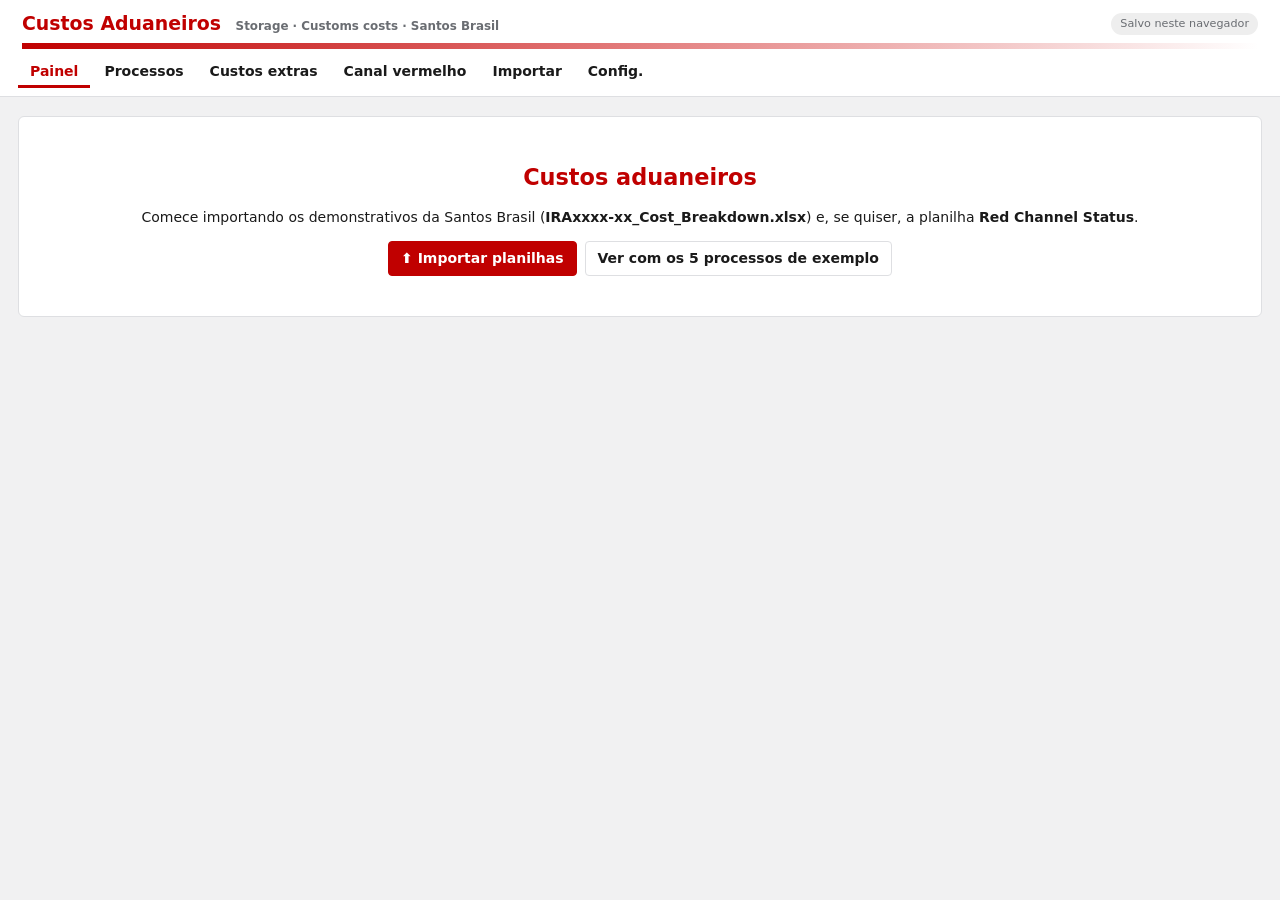
==== custos-aduaneiros/index.html @ 5f09e0d0 "Sistema de custos aduaneiros: importação dos demonstrativos Santos Brasil e da planilha Red Channel," ====
<!doctype html>
<!-- Arquivo gerado por tools/build-custos.mjs a partir de custos-aduaneiros/src/. Edite os arquivos em src/. -->
<html lang="pt-BR">
<head>
<meta charset="utf-8">
<meta name="viewport" content="width=device-width, initial-scale=1">
<title>Custos Aduaneiros</title>
<style>
/* Visual no padrão GWM (como a plataforma de governança): fundo claro, títulos vermelhos. */
:root {
  color-scheme: light;
  --brand: #C00000; --soft: #fbeeee;
  --bg: #f1f1f2; --panel: #ffffff; --ink: #1a1a1a; --ink-2: #52514e; --muted: #6a6d72; --line: #dedfe2; --grid: #ececee;
  /* séries (paleta categórica validada, 3 primeiros slots) */
  --s-regular: #2a78d6; --s-storage: #eb6834; --s-customs: #1baf7a;
  /* canais aduaneiros (sempre com o nome escrito ao lado) */
  --ch-verde: #1f6b34; --ch-verde-bg: #e3f3e6; --ch-amarelo: #7a5600; --ch-amarelo-bg: #fff1d6;
  --ch-vermelho: #b00000; --ch-vermelho-bg: #fde4e4; --ch-cinza: #4c4f55; --ch-cinza-bg: #e9eaec;
  --warn: #8a5a00; --warn-bg: #fff1d6; --ok: #1f6b34; --ok-bg: #e3f3e6;
}
* { box-sizing: border-box; }
html { font-size: 14px; }
body { margin: 0; font: 1rem/1.45 "Segoe UI", system-ui, -apple-system, "Microsoft YaHei", sans-serif; color: var(--ink); background: var(--bg); min-height: 100vh; }
a { color: var(--brand); }
button, input, select, textarea { font: inherit; }

.top { background: #fff; position: sticky; top: 0; z-index: 5; box-shadow: 0 1px 0 var(--line); }
.top-row { display: flex; align-items: center; gap: 16px; padding: 10px 22px 6px; }
.brand { font-weight: 800; font-size: 1.35rem; color: var(--brand); flex: 1; }
.brand small { color: var(--muted); font-weight: 600; font-size: .85rem; margin-left: 8px; }
.redbar { height: 6px; margin: 0 22px; background: linear-gradient(90deg, var(--brand) 0%, #e07070 45%, rgba(255,255,255,0) 100%); }
nav { display: flex; gap: 2px; flex-wrap: wrap; padding: 6px 18px 8px; }
nav a { color: var(--ink); text-decoration: none; padding: 6px 12px; font-weight: 600; border-radius: 4px; }
nav a:hover { color: var(--brand); background: var(--soft); }
nav a.active { color: var(--brand); box-shadow: inset 0 -3px 0 var(--brand); border-radius: 0; }
.store-badge { font-size: .8rem; padding: 3px 9px; border-radius: 999px; background: #eee; color: var(--muted); white-space: nowrap; }
.store-badge.on { background: var(--ok-bg); color: var(--ok); }

main { max-width: 1360px; margin: 0 auto; padding: 20px 18px 60px; }
h1 { font-size: 1.6rem; margin: 4px 0 12px; color: var(--brand); font-weight: 800; }
h2 { font-size: 1.08rem; margin: 0 0 10px; font-weight: 700; padding-left: 9px; border-left: 4px solid var(--brand); }
h3 { font-size: .95rem; margin: 14px 0 6px; }
.title-row { display: flex; align-items: center; justify-content: space-between; gap: 12px; flex-wrap: wrap; }
.muted { color: var(--muted); }
.small { font-size: .86rem; }
.lead { font-size: 1.05rem; background: #fff; border-left: 4px solid var(--brand); padding: 12px 16px; margin: 0 0 16px; border-radius: 4px; }
.lead b { color: var(--brand); }

.panel { background: var(--panel); border: 1px solid var(--line); border-radius: 6px; padding: 16px; margin-bottom: 16px; min-width: 0; }
.grid2 { display: grid; grid-template-columns: 1fr 1fr; gap: 16px; }
.grid3 { display: grid; grid-template-columns: 2fr 1fr; gap: 16px; }
@media (max-width: 900px) { .grid2, .grid3 { grid-template-columns: 1fr; } }

/* stat tiles */
.tiles { display: grid; grid-template-columns: repeat(auto-fill, minmax(170px, 1fr)); gap: 12px; margin-bottom: 16px; }
.tile { background: #fff; border: 1px solid var(--line); border-radius: 6px; padding: 12px 14px; text-decoration: none; color: inherit; display: block; position: relative; }
a.tile:hover { border-color: var(--brand); }
.tile .k { font-size: .8rem; color: var(--muted); font-weight: 600; display: flex; align-items: center; gap: 6px; }
.tile .v { font-size: 1.45rem; font-weight: 800; margin-top: 2px; font-variant-numeric: tabular-nums; }
.tile .s { font-size: .8rem; color: var(--ink-2); margin-top: 2px; }
.key { width: 10px; height: 10px; border-radius: 2px; display: inline-block; flex: none; }
.tile.hero { border-left: 4px solid var(--brand); }

/* tables */
.tbl-wrap { overflow-x: auto; }
table { border-collapse: collapse; width: 100%; font-variant-numeric: tabular-nums; }
th, td { text-align: left; padding: 7px 9px; border-bottom: 1px solid var(--grid); vertical-align: top; }
th { font-size: .78rem; color: var(--muted); font-weight: 700; text-transform: uppercase; letter-spacing: .02em; background: #fafafa; position: sticky; top: 0; }
td.n, th.n { text-align: right; white-space: nowrap; }
tr.click { cursor: pointer; }
tr.click:hover td { background: var(--soft); }
tr.sub td { background: #fafafa; font-size: .88rem; }
tfoot td { font-weight: 700; border-top: 2px solid var(--line); }

/* badges */
.badge { display: inline-block; padding: 1px 8px; border-radius: 999px; font-size: .78rem; font-weight: 700; white-space: nowrap; }
.ch-Verde { color: var(--ch-verde); background: var(--ch-verde-bg); }
.ch-Amarelo { color: var(--ch-amarelo); background: var(--ch-amarelo-bg); }
.ch-Vermelho { color: var(--ch-vermelho); background: var(--ch-vermelho-bg); }
.ch-Cinza { color: var(--ch-cinza); background: var(--ch-cinza-bg); }
.b-ok { color: var(--ok); background: var(--ok-bg); }
.b-warn { color: var(--warn); background: var(--warn-bg); }
.b-none { color: var(--muted); background: #eee; }
.kpi-tag { font-size: .72rem; color: var(--ink-2); border: 1px solid var(--line); border-radius: 3px; padding: 0 5px; white-space: nowrap; }

/* buttons & forms */
.btn { background: #fff; border: 1px solid var(--line); border-radius: 4px; padding: 6px 12px; cursor: pointer; font-weight: 600; color: var(--ink); text-decoration: none; display: inline-block; }
.btn:hover { border-color: var(--brand); color: var(--brand); }
.btn.primary { background: var(--brand); color: #fff; border-color: var(--brand); }
.btn.primary:hover { filter: brightness(1.1); color: #fff; }
.btn.danger { color: var(--brand); }
.btn.sm { padding: 3px 8px; font-size: .85rem; }
.row { display: flex; gap: 8px; align-items: center; flex-wrap: wrap; }
.filters { display: flex; gap: 8px; flex-wrap: wrap; align-items: center; margin-bottom: 14px; }
input, select, textarea { border: 1px solid var(--line); border-radius: 4px; padding: 6px 8px; background: #fff; color: var(--ink); max-width: 100%; }
textarea { width: 100%; min-height: 64px; }
label.f { display: flex; flex-direction: column; gap: 3px; font-size: .82rem; color: var(--muted); font-weight: 600; }
label.f input, label.f select, label.f textarea { color: var(--ink); font-weight: 400; }
.form { display: grid; grid-template-columns: repeat(auto-fill, minmax(190px, 1fr)); gap: 10px 12px; }
.form .wide { grid-column: 1 / -1; }

/* charts */
.legend { display: flex; gap: 14px; flex-wrap: wrap; font-size: .85rem; color: var(--ink-2); margin-bottom: 10px; }
.legend span { display: inline-flex; align-items: center; gap: 6px; }
.hbar { display: grid; grid-template-columns: minmax(90px, 150px) 1fr minmax(90px, auto); gap: 4px 10px; align-items: center; }
.hbar .lab { font-size: .86rem; white-space: nowrap; overflow: hidden; text-overflow: ellipsis; }
.hbar .lab a { text-decoration: none; font-weight: 600; }
.hbar .val { font-size: .85rem; text-align: right; color: var(--ink-2); font-variant-numeric: tabular-nums; white-space: nowrap; }
.track { display: flex; gap: 2px; height: 18px; position: relative; }
.track .seg { height: 100%; min-width: 2px; cursor: pointer; }
.track .seg:last-child { border-radius: 0 4px 4px 0; }
.track .seg:hover { filter: brightness(1.12); }
.track.ref::after { content: ""; position: absolute; top: -3px; bottom: -3px; left: var(--ref); border-left: 2px dashed var(--ink-2); }
.axis-note { font-size: .78rem; color: var(--muted); margin-top: 6px; }
.compbar { display: flex; gap: 2px; height: 26px; margin: 8px 0 4px; }
.compbar .seg:first-child { border-radius: 4px 0 0 4px; }
.compbar .seg:last-child { border-radius: 0 4px 4px 0; }
#tip { position: fixed; z-index: 50; pointer-events: none; background: #1a1a1a; color: #fff; padding: 6px 9px; border-radius: 4px; font-size: .82rem; line-height: 1.35; max-width: 280px; box-shadow: 0 2px 8px rgba(0,0,0,.2); }
#tip.hidden { display: none; }

/* timeline */
.timeline { display: flex; flex-wrap: wrap; gap: 0; margin: 6px 0; }
.tl { position: relative; padding: 0 14px 0 0; min-width: 120px; }
.tl .dot { width: 12px; height: 12px; border-radius: 50%; background: var(--brand); border: 2px solid #fff; box-shadow: 0 0 0 1px var(--brand); }
.tl .dot.off { background: #fff; }
.tl .line { position: absolute; top: 5px; left: 14px; right: 0; height: 2px; background: var(--line); }
.tl .d { font-weight: 700; font-size: .88rem; margin-top: 4px; }
.tl .t { font-size: .8rem; color: var(--muted); }

.drop { border: 2px dashed var(--line); border-radius: 8px; padding: 30px; text-align: center; background: #fff; cursor: pointer; }
.drop.over { border-color: var(--brand); background: var(--soft); }
.warnbox { background: var(--warn-bg); color: var(--warn); border-radius: 4px; padding: 8px 12px; margin: 6px 0; font-size: .9rem; }
.okbox { background: var(--ok-bg); color: var(--ok); border-radius: 4px; padding: 8px 12px; margin: 6px 0; font-size: .9rem; }
.empty { text-align: center; padding: 40px 20px; }
.obs { white-space: pre-wrap; font-size: .8rem; color: var(--ink-2); max-height: 160px; overflow: auto; }

.modal { position: fixed; inset: 0; background: rgba(0,0,0,.35); display: flex; align-items: flex-start; justify-content: center; z-index: 30; padding: 40px 12px; overflow: auto; }
.modal.hidden { display: none; }
.modal-box { background: #fff; border-radius: 8px; padding: 20px; width: min(860px, 100%); position: relative; }
.modal .close { position: absolute; right: 10px; top: 6px; border: 0; background: none; font-size: 1.6rem; cursor: pointer; color: var(--muted); }
.toast { position: fixed; bottom: 20px; left: 50%; transform: translateX(-50%); background: #1a1a1a; color: #fff; padding: 9px 16px; border-radius: 6px; z-index: 60; }
.toast.hidden { display: none; }
@media (max-width: 640px) { .top-row, nav { padding-left: 12px; padding-right: 12px; } main { padding: 14px 12px 40px; } .hbar { grid-template-columns: 80px 1fr; } .hbar .val { grid-column: 2; text-align: left; } }
</style>
</head>
<body>
<header class="top">
  <div class="top-row">
    <div class="brand">Custos Aduaneiros <small>Storage · Customs costs · Santos Brasil</small></div>
    <span id="store" class="store-badge"></span>
  </div>
  <div class="redbar"></div>
  <nav>
    <a href="#painel">Painel</a>
    <a href="#processos">Processos</a>
    <a href="#extras">Custos extras</a>
    <a href="#canal">Canal vermelho</a>
    <a href="#importar">Importar</a>
    <a href="#config">Config.</a>
  </nav>
</header>
<main id="view"><p class="muted">Carregando…</p></main>
<div id="modal" class="modal hidden"><div class="modal-box"><button class="close" onclick="closeModal()">×</button><div id="modal-body"></div></div></div>
<div id="toast" class="toast hidden"></div>
<div id="tip" class="hidden"></div>
<script>
/* Leitor de .xlsx com TODAS as abas (sem bibliotecas externas).
 * Retorna { sheets: [{ name, grid, merges }] } onde grid[linha][coluna] = valor (string | number).
 * Datas do Excel viram "AAAA-MM-DD". Baseado em src/xlsx.js da plataforma de governança. */
const Book = {
  async unzip(buf) {
    const dv = new DataView(buf), dec = new TextDecoder();
    let e = buf.byteLength - 22;
    while (e >= 0 && dv.getUint32(e, true) !== 0x06054b50) e--;
    if (e < 0) throw new Error("Arquivo .xlsx inválido");
    const count = dv.getUint16(e + 10, true);
    let off = dv.getUint32(e + 16, true);
    const files = {};
    for (let i = 0; i < count; i++) {
      const method = dv.getUint16(off + 10, true), csize = dv.getUint32(off + 20, true);
      const nl = dv.getUint16(off + 28, true), xl = dv.getUint16(off + 30, true), cl = dv.getUint16(off + 32, true);
      const local = dv.getUint32(off + 42, true);
      files[dec.decode(new Uint8Array(buf, off + 46, nl))] = { method, csize, local };
      off += 46 + nl + xl + cl;
    }
    return async (name) => {
      const f = files[name];
      if (!f) return null;
      const start = f.local + 30 + dv.getUint16(f.local + 26, true) + dv.getUint16(f.local + 28, true);
      const data = new Uint8Array(buf, start, f.csize);
      if (f.method === 0) return dec.decode(data);
      return new Response(new Blob([data]).stream().pipeThrough(new DecompressionStream("deflate-raw"))).text();
    };
  },

  async read(file) {
    const ext = file.name.toLowerCase().split(".").pop();
    if (ext === "csv" || ext === "txt") return { sheets: [{ name: file.name, grid: this.parseCsv((await file.text()).replace(/^﻿/, "")), merges: [] }] };
    const get = await this.unzip(await file.arrayBuffer());
    const xml = (s) => (s ? new DOMParser().parseFromString(s, "application/xml") : null);
    const byTag = (doc, tag) => (doc ? [...doc.getElementsByTagNameNS("*", tag)] : []);
    const wb = xml(await get("xl/workbook.xml")), rels = xml(await get("xl/_rels/workbook.xml.rels"));
    const shared = byTag(xml(await get("xl/sharedStrings.xml")), "si").map((si) => byTag(si, "t").map((t) => t.textContent).join(""));
    const styles = xml(await get("xl/styles.xml"));
    const customDate = new Set(byTag(styles, "numFmt").filter((n) => /[dmy]/i.test((n.getAttribute("formatCode") || "").replace(/"[^"]*"|\[[^\]]*\]/g, ""))).map((n) => +n.getAttribute("numFmtId")));
    const xfs = (() => { const cx = byTag(styles, "cellXfs")[0]; return cx ? byTag(cx, "xf").map((x) => +x.getAttribute("numFmtId")) : []; })();
    const isDateFmt = (id) => (id >= 14 && id <= 22) || (id >= 45 && id <= 47) || customDate.has(id);
    const serialToDate = (n) => new Date(Date.UTC(1899, 11, 30) + Math.round(n * 864e5)).toISOString().slice(0, 10);
    const colIdx = (ref) => { let n = 0; for (const ch of ref.replace(/\d+/g, "")) n = n * 26 + ch.charCodeAt(0) - 64; return n - 1; };
    const rowIdx = (ref) => +ref.replace(/[A-Z]+/g, "") - 1;

    const out = [];
    for (const s of byTag(wb, "sheet")) {
      const rid = s.getAttribute("r:id") || s.getAttributeNS("http://schemas.openxmlformats.org/officeDocument/2006/relationships", "id");
      const rel = byTag(rels, "Relationship").find((r) => r.getAttribute("Id") === rid);
      if (!rel) continue;
      const t = rel.getAttribute("Target");
      const path = t.startsWith("/") ? t.slice(1) : "xl/" + t.replace(/^\.\//, "");
      const sheet = xml(await get(path));
      if (!sheet) continue;
      const grid = [];
      for (const row of byTag(sheet, "row")) {
        for (const c of byTag(row, "c")) {
          const ref = c.getAttribute("r") || "A1";
          const ty = c.getAttribute("t"), v = byTag(c, "v")[0]?.textContent ?? "";
          let val = v;
          if (ty === "s") val = shared[+v] ?? "";
          else if (ty === "inlineStr") val = byTag(c, "t").map((x) => x.textContent).join("");
          else if (ty === "str" || ty === "e") val = v;
          else if (ty === "b") val = v === "1" ? "TRUE" : "FALSE";
          else if (v !== "" && isDateFmt(xfs[+(c.getAttribute("s") || 0)] ?? 0)) val = serialToDate(+v);
          else if (v !== "" && !isNaN(+v)) val = +v;
          if (val !== "") (grid[rowIdx(ref)] ??= [])[colIdx(ref)] = val;
        }
      }
      const merges = byTag(sheet, "mergeCell").map((m) => {
        const [a, b] = (m.getAttribute("ref") || "").split(":");
        return b ? { r0: rowIdx(a), c0: colIdx(a), r1: rowIdx(b), c1: colIdx(b) } : null;
      }).filter(Boolean);
      out.push({ name: s.getAttribute("name") || path, grid, merges });
    }
    return { sheets: out };
  },

  /** Cópia da grade com o valor de cada célula mesclada repetido no intervalo todo. */
  filled(sheet) {
    const g = sheet.grid.map((r) => (r ? [...r] : []));
    for (const m of sheet.merges) {
      const val = g[m.r0]?.[m.c0];
      if (val === undefined) continue;
      for (let r = m.r0; r <= m.r1; r++) for (let c = m.c0; c <= m.c1; c++) if (r !== m.r0 || c !== m.c0) (g[r] ??= [])[c] = val;
    }
    return g;
  },

  parseCsv(text) {
    const first = text.split(/\r?\n/, 1)[0];
    const delim = [";", "\t", ","].sort((a, b) => first.split(b).length - first.split(a).length)[0];
    const rows = [];
    let row = [], cell = "", q = false;
    for (let i = 0; i < text.length; i++) {
      const ch = text[i];
      if (q) {
        if (ch === '"' && text[i + 1] === '"') { cell += '"'; i++; } else if (ch === '"') q = false; else cell += ch;
      } else if (ch === '"') q = true;
      else if (ch === delim) { row.push(cell); cell = ""; }
      else if (ch === "\n" || ch === "\r") {
        if (ch === "\r" && text[i + 1] === "\n") i++;
        row.push(cell); cell = ""; rows.push(row); row = [];
      } else cell += ch;
    }
    row.push(cell); rows.push(row);
    return rows;
  },
};
</script>
<script>
/* Leitura das planilhas de origem:
 *  1) Demonstrativo de cálculo da Santos Brasil (por processo IRAxxxx-xx): contêineres, serviços, valores, períodos.
 *  2) Planilha "Red Channel Status" (controle manual do desembaraço): canal, exigências, status e próximos passos.
 * As funções trabalham com grades (arrays de linhas), produzidas por Book.read(). */

const norm = (s) => String(s ?? "").normalize("NFD").replace(/[\u0300-\u036f]/g, "").replace(/\u00a0/g, " ").toUpperCase().replace(/\s+/g, " ").trim();

/** "1.770,00" / "2064,14" / 2064.14 -> número */
function num(v) {
  if (typeof v === "number") return v;
  const s = String(v ?? "").replace(/[R$\s\u00a0]/g, "");
  if (!s) return NaN;
  if (/,\d{1,2}$/.test(s)) return +s.replace(/\./g, "").replace(",", ".");
  return +s.replace(/,/g, "");
}

/** "12/11/2026", "2026-11-12", "12/11" (+ano de referência) -> "2026-11-12" */
function toISO(v, refYear) {
  if (v === undefined || v === null || v === "") return "";
  if (typeof v === "number") return v > 20000 && v < 80000 ? new Date(Date.UTC(1899, 11, 30) + v * 864e5).toISOString().slice(0, 10) : "";
  const s = String(v).replace(/\u00a0/g, " ").trim();
  let m = s.match(/(\d{4})-(\d{2})-(\d{2})/);
  if (m) return `${m[1]}-${m[2]}-${m[3]}`;
  m = s.match(/(\d{1,2})[\/.\-](\d{1,2})[\/.\-](\d{2,4})/);
  if (m) { const y = m[3].length === 2 ? "20" + m[3] : m[3]; return `${y}-${m[2].padStart(2, "0")}-${m[1].padStart(2, "0")}`; }
  m = s.match(/(\d{1,2})\/(\d{1,2})(?!\d)/);
  if (m && refYear) return `${refYear}-${m[2].padStart(2, "0")}-${m[1].padStart(2, "0")}`;
  return "";
}

/** Número do processo aduaneiro: "IRA2419-26", "IRA 1818/26", "ira2419_26" -> "IRA2419/26" */
function procId(s) {
  const m = String(s ?? "").toUpperCase().match(/IRA\s*[-_]?\s*(\d{3,5})\s*[-\/_ ]\s*(\d{2})(?!\d)/);
  return m ? `IRA${m[1]}/${m[2]}` : "";
}
const procKey = (id) => String(id).replace(/\//g, "-");

/* ------------------------------------------------------------------ classificação dos serviços */

/** Grupos de custo. Regular = custo esperado de todo processo; extras = o que deve ser explicado. */
const GROUPS = {
  regular: { label: "Regular", kpi: "", color: "var(--s-regular)" },
  extra_storage: { label: "Extra · armazenagem além do período livre", short: "Extra armazenagem", kpi: "KPI 1 · Storage", color: "var(--s-storage)" },
  extra_customs: { label: "Extra · inspeção e desembaraço", short: "Extra desembaraço", kpi: "KPI 3 · Customs costs", color: "var(--s-customs)" },
};

/** Regras padrão (a primeira que casar vale). Editáveis em Configurações.
 *  Seguem a planilha de breakdown manual: regular = armazenagem 1º período + escaneamento + carregamento + processamento. */
const DEFAULT_RULES = [
  { match: "ARMAZENAGEM", label: "Armazenagem", group: "storage" },
  { match: "INSPECAO NAO INVASIVA", label: "Escaneamento (inspeção não invasiva)", group: "regular" },
  { match: "CARREGAMENTO", label: "Carregamento (retirada)", group: "regular" },
  { match: "PROCESSAMENTO ELETRONICO", label: "Processamento eletrônico", group: "regular" },
  { match: "POSICIONAMENTO", label: "Posicionamento de contêiner", group: "extra_customs" },
  { match: "COLOCACAO DE LACRE", label: "Colocação de lacre", group: "extra_customs" },
  { match: "RETIRADA DE LACRE", label: "Retirada de lacre", group: "extra_customs" },
  { match: "DESCONSOLIDACAO|DESUNITIZACAO|DESOVA", label: "Desova (desconsolidação)", group: "extra_customs" },
  { match: "CONSOLIDACAO|UNITIZACAO|OVA ", label: "Ova (consolidação)", group: "extra_customs" },
  { match: "EXAME|LAUDO|AMOSTRA", label: "Exames e laudos", group: "extra_customs" },
  { match: "MOVIMENTACAO", label: "Movimentações adicionais", group: "extra_customs" },
];

function classify(name, rules) {
  const n = norm(name);
  for (const r of rules) {
    let re;
    try { re = new RegExp(norm(r.match).split("|").map((x) => x.replace(/[.*+?^${}()[\]\\]/g, "\\$&")).join("|")); } catch { continue; }
    if (re.test(n)) return r;
  }
  return { match: "", label: String(name).replace(/\s*-\s*IMPORTA[CÇ][AÃ]O\s*$/i, "").trim() || "Outro serviço", group: "extra_customs", unknown: true };
}

/** Divide a armazenagem pelos períodos descritos na OBS ("HOUSE 1º Período (15 dias) ... R$=2064,14 de :08/08/2026 a 22/08/2026"). */
function storagePeriods(obs) {
  const out = [];
  const re = /(\d+)\s*[º°o]?\s*Per[ií]odo\s*\((\d+)\s*dias?\)[^\n]*?R\$\s*=\s*([\d.,]+)(?:[^\n]*?de\s*:?\s*(\d{2}\/\d{2}\/\d{4})\s*a\s*(\d{2}\/\d{2}\/\d{4}))?/gi;
  let m;
  while ((m = re.exec(obs))) out.push({ n: +m[1], days: +m[2], value: num(m[3]), from: toISO(m[4]), to: toISO(m[5]) });
  return out;
}

/* ------------------------------------------------------------------ Santos Brasil */

const SB = {
  /** Aba com o demonstrativo: a que tiver mais rótulos "Contêiner:" + "Serviço:"; prefere "Santos Brasil Details". */
  pickSheet(book) {
    const score = (sh) => {
      let s = 0;
      for (const r of sh.grid) for (const c of r || []) { const n = norm(c); if (n === "CONTEINER:" || n === "SERVICO:") s++; }
      return s + (/santos/i.test(sh.name) ? 1000 : 0) * (s > 0 ? 1 : 0);
    };
    return [...book.sheets].map((sh) => ({ sh, s: score(sh) })).filter((x) => x.s > 0).sort((a, b) => b.s - a.s)[0]?.sh || null;
  },

  parse(book, fileName) {
    const sheet = this.pickSheet(book);
    if (!sheet) throw new Error("Não encontrei o demonstrativo da Santos Brasil (rótulos \"Contêiner:\" e \"Serviço:\") em nenhuma aba.");
    const P = {
      id: procId(fileName), file: fileName, sheet: sheet.name, importedAt: new Date().toISOString(),
      bl: "", duimp: "", vessel: "", voyage: "", rps: "", nfe: "", client: "", broker: "", table: "", origin: "",
      cifUsd: null, cifBrl: null, periodFrom: "", periodTo: "", calcDate: "", issuedAt: "",
      containers: [], blTotal: null, grandTotal: null, warnings: [],
    };
    let C = null, S = null;
    const rows = sheet.grid;

    for (let ri = 0; ri < rows.length; ri++) {
      const row = rows[ri] || [];
      const cells = [];
      row.forEach((v, ci) => { if (v !== undefined && v !== "") cells.push({ ci, v }); });
      if (!cells.length) continue;
      const after = (k) => { for (let j = k + 1; j < cells.length; j++) if (!/:\s*_*$/.test(String(cells[j].v)) || typeof cells[j].v === "number") return cells[j].v; return ""; };
      let labelled = false;

      for (let k = 0; k < cells.length; k++) {
        const raw = String(cells[k].v), n = norm(raw);
        if (typeof cells[k].v === "number") continue;
        const lab = (re) => re.test(n);
        if (lab(/^EMISSAO:/)) { P.issuedAt = raw.replace(/^.*?:\s*/, "").trim(); labelled = true; }
        else if (lab(/^NAVIO:$/)) { P.vessel = String(after(k)); labelled = true; }
        else if (lab(/^VIAGEM:$/)) { P.voyage = String(after(k)); labelled = true; }
        else if (lab(/^RPS:$/)) { P.rps = String(after(k)); labelled = true; }
        else if (lab(/^NFE:$/)) { P.nfe = String(after(k)); labelled = true; }
        else if (lab(/^CLIENTE:$/)) { P.client = String(after(k)); labelled = true; }
        else if (lab(/^DESPACHANTE:$/)) { P.broker = String(after(k)); labelled = true; }
        else if (lab(/^TABELA:$/)) { P.table = String(after(k)); labelled = true; }
        else if (lab(/^BL:$/)) { P.bl = String(after(k)).trim(); labelled = true; }
        else if (lab(/^VALOR CIF \(US\$\):$/)) { P.cifUsd = num(after(k)); labelled = true; }
        else if (lab(/^VALOR CIF \(R\$\):$/)) { P.cifBrl = num(after(k)); labelled = true; }
        else if (lab(/^PORTO:$/)) { P.origin = String(after(k)); labelled = true; }
        else if (lab(/^DOC\. SAIDA:$/)) { P.duimp = String(after(k)).trim(); labelled = true; }
        else if (lab(/^PERIODO:$/)) { P.periodFrom = toISO(after(k)); labelled = true; }
        else if (lab(/^A:$/) && P.periodFrom && !P.periodTo) { P.periodTo = toISO(after(k)); labelled = true; }
        else if (lab(/^CALCULO PREV\.:$/)) { P.calcDate = toISO(after(k)); labelled = true; }
        else if (lab(/^CONTEINER:$/)) {
          C = { id: String(after(k)).trim(), entry: "", exit: "", limit: "", periods: null, stay: null, regimeChange: "", services: [], reported: null };
          P.containers.push(C); S = null; labelled = true;
        }
        else if (lab(/^DATA ENTRADA:$/) && C) { C.entry = toISO(after(k)); labelled = true; }
        else if (lab(/^DATA SAIDA:$/) && C) { C.exit = toISO(after(k)); labelled = true; }
        else if (lab(/^LIMITE SAIDA:$/) && C) { C.limit = toISO(after(k)); labelled = true; }
        else if (lab(/^PERIODOS:/) && C) { C.periods = num(after(k)); labelled = true; }
        else if (lab(/^ESTADIA:$/) && C) { C.stay = parseInt(String(after(k)), 10) || null; labelled = true; }
        else if (lab(/^MUDANCA DE REGIME:$/) && C) { C.regimeChange = String(after(k)); labelled = true; }
        else if (lab(/^SERVICO:$/) && C) {
          S = { name: String(after(k)).trim(), code: "", value: 0, obs: "" };
          C.services.push(S); labelled = true;
        }
        else if (lab(/^CODIGO:$/) && S) { S.code = String(after(k)); labelled = true; }
        else if (lab(/^VALOR SERVICO:$/) && S) { S.value = num(after(k)) || 0; labelled = true; }
        else if (lab(/^OBS:$/) && S) { S.obs = String(after(k)); labelled = true; }
        else if (lab(/^VALOR TOTAL DO CONTEINER/)) {
          const id = (raw.match(/\(([^)]+)\)/) || [])[1]?.trim();
          const c = P.containers.find((x) => x.id === id) || C;
          if (c) c.reported = num(after(k));
          S = null; labelled = true;
        }
        else if (lab(/^VALOR TOTAL DO BL/)) { P.blTotal = num(after(k)); S = null; labelled = true; }
        else if (lab(/^TOTAL GERAL:$/)) { P.grandTotal = num(after(k)); S = null; labelled = true; }
      }
      // linhas de continuação da OBS (períodos de armazenagem, um por linha)
      if (!labelled && S && cells.length === 1 && typeof cells[0].v === "string") S.obs += "\n" + cells[0].v;
      if (P.grandTotal !== null && ri > 0 && !labelled && !S) { /* rodapé: instruções bancárias, ignorado */ }
    }

    if (!P.containers.length) throw new Error("Nenhum contêiner encontrado no demonstrativo.");
    if (!P.id) P.id = procId(P.bl) || "";
    for (const c of P.containers) {
      const sum = c.services.reduce((a, s) => a + s.value, 0);
      if (c.reported !== null && Math.abs(sum - c.reported) > 0.05) P.warnings.push(`Contêiner ${c.id}: soma dos serviços R$ ${sum.toFixed(2)} ≠ total informado R$ ${c.reported.toFixed(2)}`);
    }
    const total = P.containers.reduce((a, c) => a + c.services.reduce((b, s) => b + s.value, 0), 0);
    if (P.grandTotal !== null && Math.abs(total - P.grandTotal) > 0.05) P.warnings.push(`Soma dos contêineres R$ ${total.toFixed(2)} ≠ Total Geral R$ ${P.grandTotal.toFixed(2)}`);
    return P;
  },
};

/** Custos derivados de um processo, segundo as regras atuais. */
function analyze(P, rules, freeDays = 15) {
  const out = { regular: 0, extra_storage: 0, extra_customs: 0, total: 0, lines: [], containers: [], unknown: 0 };
  for (const c of P.containers) {
    const cc = { id: c.id, regular: 0, extra_storage: 0, extra_customs: 0, total: 0, extraDays: 0, dayRate: 0, physical: false, lines: [] };
    for (const s of c.services) {
      const r = classify(s.name, rules);
      if (r.unknown) out.unknown++;
      if (r.group === "storage") {
        const per = storagePeriods(s.obs);
        if (per.length) {
          const first = per.filter((p) => p.n === 1).reduce((a, p) => a + p.value, 0);
          const rest = per.filter((p) => p.n > 1);
          const restVal = Math.max(0, s.value - first);
          cc.lines.push({ label: `${r.label} · 1º período (${per.find((p) => p.n === 1)?.days ?? freeDays} dias)`, key: r.label + " · período livre", group: "regular", value: Math.min(first, s.value), service: s });
          if (restVal > 0.004) {
            const days = rest.reduce((a, p) => a + p.days, 0);
            cc.extraDays += days; cc.dayRate = rest[0]?.value || 0;
            cc.lines.push({ label: `${r.label} · períodos adicionais (${days} dia${days === 1 ? "" : "s"})`, key: "Armazenagem adicional", group: "extra_storage", value: restVal, qty: days, unit: rest[0]?.value, service: s });
          }
        } else cc.lines.push({ label: r.label, key: r.label + " · período livre", group: "regular", value: s.value, service: s });
      } else {
        if (/POSICIONAMENTO/.test(norm(s.name))) cc.physical = true;
        cc.lines.push({ label: r.label, key: r.label, group: r.group, value: s.value, service: s, unknown: !!r.unknown });
      }
    }
    for (const l of cc.lines) { cc[l.group] += l.value; cc.total += l.value; }
    cc.stay = c.stay; cc.entry = c.entry; cc.exit = c.exit; cc.periods = c.periods; cc.reported = c.reported;
    cc.overFree = (c.stay || 0) > freeDays || cc.extraDays > 0;
    out.containers.push(cc);
    for (const l of cc.lines) out.lines.push({ ...l, container: c.id });
    out.regular += cc.regular; out.extra_storage += cc.extra_storage; out.extra_customs += cc.extra_customs; out.total += cc.total;
  }
  out.extra = out.extra_storage + out.extra_customs;
  out.storageFirst = out.lines.filter((l) => l.group === "regular" && /período livre$/.test(l.key)).reduce((a, l) => a + l.value, 0);
  out.n = P.containers.length;
  out.maxStay = Math.max(0, ...P.containers.map((c) => c.stay || 0));
  out.over = out.containers.filter((c) => c.overFree).length;
  out.physical = out.containers.filter((c) => c.physical).length;
  out.firstEntry = P.containers.map((c) => c.entry).filter(Boolean).sort()[0] || P.periodFrom || "";
  out.lastExit = P.containers.map((c) => c.exit).filter(Boolean).sort().pop() || "";
  return out;
}

/* ------------------------------------------------------------------ Red Channel Status */

/** Interpreta a planilha manual de canal vermelho. Cada processo pode ocupar várias linhas
 *  (rótulos + datas); um bloco começa na linha onde aparece um número IRA. */
const RC = {
  COLS: [
    { key: "qty", re: /CONTAINERS? QUANTITY|集装箱/ },
    { key: "batch", re: /BATCH|批次/ },
    { key: "daysHeld", re: /TOTAL DAYS|滞留/ },
    { key: "storageFirst", re: /PORT STORAGE|1ST PERIOD|堆存/ },
    { key: "storageAdd", re: /ADDITIONAL PERIOD/ },
    { key: "demurrage", re: /DEMURRAGE/ },
    { key: "exTariff", re: /EX-?TARIFF|EX TARIFF/ },
    { key: "infoRequested", re: /INFORMATION REQUESTED|资料/ },
    { key: "official", re: /^OFFICIAL/ },
    { key: "nextStepDate", re: /DATE OF NEXT STEP|完成时间/ },
    { key: "nextStep", re: /^NEXT STEP|下一步$/ },
  ],

  parse(book) {
    const results = [];
    for (const sh of book.sheets) {
      const g = sh.grid;
      // 1) cabeçalho: linha com mais títulos reconhecidos
      const colOf = {};
      let headerRow = -1, best = 0;
      for (let r = 0; r < Math.min(g.length, 40); r++) {
        let hits = 0; const map = {};
        (g[r] || []).forEach((v, c) => {
          const n = norm(v);
          if (!n) return;
          for (const col of this.COLS) if (!(col.key in map) && col.re.test(n)) { map[col.key] = c; hits++; break; }
        });
        if (hits > best) { best = hits; headerRow = r; Object.assign(colOf, map); }
      }
      // 2) blocos por processo
      const starts = [];
      for (let r = headerRow + 1; r < g.length; r++) {
        const id = (g[r] || []).map(procId).find(Boolean);
        if (id && !starts.some((s) => s.id === id)) starts.push({ r, id });
      }
      starts.forEach((s, i) => {
        const end = i + 1 < starts.length ? starts[i + 1].r : g.length;
        let top = s.r;
        // o bloco pode começar acima da linha do IRA (rótulos de datas na linha de cima)
        while (top > headerRow + 1 && top > (i ? starts[i - 1].r + 1 : 0) && !(g[top - 1] || []).some((v) => procId(v)) && (g[top - 1] || []).some((v) => /customs|officer|request|submitted/i.test(String(v)))) top--;
        results.push(this.block(g, top, end, s.id, colOf));
      });
    }
    return results;
  },

  block(g, r0, r1, id, colOf) {
    const rec = { id, channel: "Vermelho", rounds: [], source: "planilha Red Channel" };
    const year = (new Date()).getFullYear();
    const texts = (c) => { const out = []; for (let r = r0; r < r1; r++) { const v = g[r]?.[c]; if (v !== undefined && v !== "") out.push(v); } return out; };
    const firstText = (c) => (c === undefined ? "" : texts(c).map(String).find((x) => x.trim()) || "");
    const nums = (c) => (c === undefined ? [] : texts(c).map(num).filter((x) => !isNaN(x)));

    rec.batch = texts(colOf.batch ?? 2).map(String).join(" · ").replace(/\s+/g, " ").trim();
    rec.containers = nums(colOf.qty)[0] ?? null;
    rec.storageFirst = nums(colOf.storageFirst)[0] ?? null;
    rec.storageAdd = nums(colOf.storageAdd)[0] ?? null;
    rec.demurrage = nums(colOf.demurrage)[0] ?? null;
    rec.exTariff = firstText(colOf.exTariff);
    rec.infoRequested = firstText(colOf.infoRequested);
    rec.official = texts(colOf.official ?? -1).join(" · ");
    rec.nextStep = firstText(colOf.nextStep);
    rec.nextStepDate = toISO(firstText(colOf.nextStepDate), year);

    // datas: em cada coluna, o rótulo (texto) diz o que é a data abaixo dele
    const width = Math.max(...g.slice(r0, r1).map((r) => (r || []).length), 0);
    const dated = [];
    for (let c = 0; c < width; c++) {
      let label = "", date = "", extra = "";
      for (let r = r0; r < r1; r++) {
        const v = g[r]?.[c];
        if (v === undefined || v === "") continue;
        const iso = toISO(v, year);
        const looksDate = iso && (typeof v === "number" || /^\s*\d{1,4}[\/\-]\d{1,2}/.test(String(v)));
        if (looksDate) { if (!date) { date = iso; extra = String(v).replace(/^\s*[\d\/\-]+\s*/, "").trim(); } }
        else if (typeof v === "string") label += " " + v;
      }
      const L = norm(label);
      if (/CUSTOMS CLEARED|DESEMBARAC/.test(L)) { rec.status = "Desembaraçado"; if (date) rec.clearedAt = date; continue; }
      if (!date) continue;
      dated.push({ c, L, date, extra });
    }
    for (const d of dated) {
      if (/CHANNEL ASSIGNMENT|分配|CANAL/.test(d.L)) rec.assignedAt = d.date;
      else if (/SUBMITTED|提交/.test(d.L)) { const last = rec.rounds[rec.rounds.length - 1]; if (last && !last.sub) last.sub = d.date; else rec.rounds.push({ req: "", sub: d.date }); }
      else if (/REQUEST|要求/.test(d.L)) rec.rounds.push({ req: d.date, sub: "", note: d.extra });
      else if (!rec.clearedAt && rec.status === "Desembaraçado") rec.clearedAt = d.date;
    }
    rec.rounds = rec.rounds.filter((x) => x.req || x.sub);
    const held = nums(colOf.daysHeld);
    rec.daysHeld = held.length ? held[0] : null;
    if (!rec.status) rec.status = "Em andamento";
    return rec;
  },
};
</script>
<script>
/* Base de dados: salva automaticamente no navegador (IndexedDB) e, se você escolher uma pasta de trabalho
 * (Edge/Chrome), também em <pasta>/custos-aduaneiros.json + cópia das planilhas importadas em <pasta>/SANTOS_BRASIL e <pasta>/RED_CHANNEL.
 * A pasta pode ser do OneDrive/SharePoint para ter backup e compartilhar com a equipe. */
const KV = {
  _db: null,
  open() {
    if (this._db) return Promise.resolve(this._db);
    return new Promise((res, rej) => {
      const r = indexedDB.open("custos-aduaneiros", 1);
      r.onupgradeneeded = () => r.result.createObjectStore("kv");
      r.onsuccess = () => res((this._db = r.result));
      r.onerror = () => rej(r.error);
    });
  },
  async get(k) { const db = await this.open(); return new Promise((res, rej) => { const q = db.transaction("kv").objectStore("kv").get(k); q.onsuccess = () => res(q.result); q.onerror = () => rej(q.error); }); },
  async set(k, v) { const db = await this.open(); return new Promise((res, rej) => { const t = db.transaction("kv", "readwrite"); t.objectStore("kv").put(v, k); t.oncomplete = () => res(); t.onerror = () => rej(t.error); }); },
};

const DB_FILE = "custos-aduaneiros.json";

const Data = {
  db: null,
  folder: null,

  empty() {
    return { version: 1, processes: {}, red: {}, notes: {}, rules: DEFAULT_RULES.map((r) => ({ ...r })), settings: { freeDays: 15, usdRate: 5.4 }, log: [] };
  },

  async load() {
    let db = null;
    try { db = await KV.get("db"); } catch { /* navegador sem IndexedDB */ }
    if (!db) { try { db = JSON.parse(localStorage.getItem("custos-aduaneiros-db") || "null"); } catch { db = null; } }
    this.db = Object.assign(this.empty(), db || {});
    try {
      const h = await KV.get("folder");
      if (h && (await h.queryPermission({ mode: "readwrite" })) === "granted") await this.useFolder(h, true);
      else if (h) this.pendingFolder = h;
    } catch { /* sem pasta */ }
  },

  async save() {
    this.db.savedAt = new Date().toISOString();
    try { await KV.set("db", this.db); } catch { try { localStorage.setItem("custos-aduaneiros-db", JSON.stringify(this.db)); } catch { /* cheio */ } }
    if (this.folder) { try { await this.write(DB_FILE, JSON.stringify(this.db, null, 1)); } catch (e) { console.warn("Falha ao gravar na pasta", e); } }
  },

  log(msg) { this.db.log.unshift({ at: new Date().toISOString(), msg }); this.db.log.length = Math.min(this.db.log.length, 300); },

  /* ---------- pasta de trabalho (opcional) */
  folderSupported: () => typeof window.showDirectoryPicker === "function",
  async pickFolder() {
    const h = await window.showDirectoryPicker({ id: "custos-aduaneiros", mode: "readwrite" });
    await this.useFolder(h);
  },
  async reconnect() {
    const h = this.pendingFolder;
    if (h && (await h.requestPermission({ mode: "readwrite" })) === "granted") { await this.useFolder(h); this.pendingFolder = null; return true; }
    return false;
  },
  async useFolder(h, silent) {
    this.folder = h;
    await KV.set("folder", h).catch(() => {});
    // se a pasta já tem uma base mais recente, ela prevalece
    try {
      const f = await (await h.getFileHandle(DB_FILE)).getFile();
      const other = JSON.parse(await f.text());
      if (!this.db.savedAt || (other.savedAt && other.savedAt > this.db.savedAt) || !Object.keys(this.db.processes).length) {
        this.db = Object.assign(this.empty(), other);
        await KV.set("db", this.db).catch(() => {});
        return;
      }
    } catch { /* ainda não existe */ }
    if (!silent) await this.save();
  },
  async write(path, data) {
    const parts = path.split("/").filter(Boolean), name = parts.pop();
    let d = this.folder;
    for (const p of parts) d = await d.getDirectoryHandle(p, { create: true });
    const w = await (await d.getFileHandle(name, { create: true })).createWritable();
    await w.write(data); await w.close();
  },

  /* ---------- consultas */
  rules() { return this.db.rules?.length ? this.db.rules : DEFAULT_RULES; },
  freeDays() { return +this.db.settings.freeDays || 15; },
  analysis(id) { const P = this.db.processes[id]; return P ? analyze(P, this.rules(), this.freeDays()) : null; },

  /** Lista unificada: processos com demonstrativo + processos só no controle de canal. */
  rows() {
    const ids = new Set([...Object.keys(this.db.processes), ...Object.keys(this.db.red)]);
    return [...ids].map((id) => {
      const P = this.db.processes[id] || null, R = this.db.red[id] || null;
      return { id, P, R, A: P ? analyze(P, this.rules(), this.freeDays()) : null };
    }).sort((a, b) => (b.A?.total || 0) - (a.A?.total || 0) || a.id.localeCompare(b.id));
  },

  upsertProcess(P) {
    const prev = this.db.processes[P.id];
    this.db.processes[P.id] = P;
    this.log(`${prev ? "Atualizado" : "Importado"} demonstrativo ${P.id} (${P.containers.length} contêineres, arquivo ${P.file})`);
  },
  upsertRed(rec, merge = true) {
    const prev = this.db.red[rec.id] || {};
    const clean = Object.fromEntries(Object.entries(rec).filter(([, v]) => v !== "" && v !== null && v !== undefined && !(Array.isArray(v) && !v.length)));
    this.db.red[rec.id] = merge ? { ...prev, ...clean, updatedAt: new Date().toISOString() } : { ...rec, updatedAt: new Date().toISOString() };
  },
};
</script>
<script>
/* Dados de exemplo: os 5 primeiros demonstrativos enviados pela Santos Brasil (já interpretados). Gerado a partir das planilhas IRAxxxx-xx_Cost_Breakdown.xlsx. */
const SEED = {"processes":[{"id":"IRA2419/26","file":"21f50986-IRA2419-26_Cost_Breakdown.xlsx","sheet":"Santos Brasil Details","importedAt":"2026-11-16T00:00:00.000Z","bl":"COSU6509964410","duimp":"DUIMP 26BR00021305049","vessel":"CMA CGM KRYPTON","voyage":"04813 2026","rps":"4062090","nfe":"2550377","client":"GREAT WALL MOTOR BRASIL LTDA","broker":"PINHO COMISSARIA DE DESPACHO S/A","table":"PAN 1270/2025 - REV. 1 (ASIA / GREAT WALL) IMPORTAÇÃO - GERAL","origin":"SHEKOU","cifUsd":425026.5,"cifBrl":425026.5,"periodFrom":"2026-10-29","periodTo":"2026-11-12","calcDate":"2026-11-04","issuedAt":"11/11/2026 14:14:44","containers":[{"id":"CSNU5959180","entry":"2026-10-29","exit":"2026-11-04","limit":"2026-11-12","periods":1,"stay":7,"regimeChange":"NAO","services":[{"name":"ARMAZENAGEM CNTR 40 - IMPORTAÇÃO","code":"2.14.2.9","value":2064.14,"obs":"HOUSE 1º Período (15 dias)- Tx. Min. R$ 1.770,00 = Tot. 1.770,00 + PIS/COFINS:9,25% + ISS: 5% CPRB: 0% R$=2064,14 de :29/10/2026 a 12/11/2026"},{"name":"INSPEÇÃO NÃO INVASIVA DE CNTR 40 - IMPORTAÇÃO","code":"2..13.9","value":346.5,"obs":"R$297,12 + PIS/COFINS:9,25% + ISS 5% CPRB :0% Serviço Efetuado por 1 solicitações."},{"name":"CARREGAMENTO BITREM/RODOTREM - IMPORTAÇÃO","code":"2..8.9","value":816.01,"obs":"Serviço Efetuado por 1 solicitações. 699,73 + PIS/COFINS:9,25% + ISS 5% CPRB :0"},{"name":"PROCESSAMENTO ELETRÔNICO - IMPORTAÇÃO","code":"2..9.9","value":105.14,"obs":"90,16 + PIS/COFINS:9,25% + ISS 5% CPRB :0 105,14"}],"reported":3331.79},{"id":"CSNU7271283","entry":"2026-10-30","exit":"2026-11-04","limit":"2026-11-13","periods":1,"stay":6,"regimeChange":"NAO","services":[{"name":"ARMAZENAGEM CNTR 40 - IMPORTAÇÃO","code":"2.14.2.9","value":2064.14,"obs":"HOUSE 1º Período (15 dias)- Tx. Min. R$ 1.770,00 = Tot. 1.770,00 + PIS/COFINS:9,25% + ISS: 5% CPRB: 0% R$=2064,14 de :30/10/2026 a 13/11/2026"},{"name":"INSPEÇÃO NÃO INVASIVA DE CNTR 40 - IMPORTAÇÃO","code":"2..13.9","value":346.5,"obs":"R$297,12 + PIS/COFINS:9,25% + ISS 5% CPRB :0% Serviço Efetuado por 1 solicitações."},{"name":"CARREGAMENTO BITREM/RODOTREM - IMPORTAÇÃO","code":"2..8.9","value":816.01,"obs":"Serviço Efetuado por 1 solicitações. 699,73 + PIS/COFINS:9,25% + ISS 5% CPRB :0"},{"name":"PROCESSAMENTO ELETRÔNICO - IMPORTAÇÃO","code":"2..9.9","value":105.14,"obs":"90,16 + PIS/COFINS:9,25% + ISS 5% CPRB :0 105,14"}],"reported":3331.79},{"id":"OOCU6189612","entry":"2026-10-29","exit":"2026-11-03","limit":"2026-11-12","periods":1,"stay":6,"regimeChange":"NAO","services":[{"name":"ARMAZENAGEM CNTR 40 - IMPORTAÇÃO","code":"2.14.2.9","value":2064.14,"obs":"HOUSE 1º Período (15 dias)- Tx. Min. R$ 1.770,00 = Tot. 1.770,00 + PIS/COFINS:9,25% + ISS: 5% CPRB: 0% R$=2064,14 de :29/10/2026 a 12/11/2026"},{"name":"POSICIONAMENTO - IMPORTAÇÃO","code":"2.90.6.9","value":389.21,"obs":"333,75 333,75 + PIS/COFINS: 9,25% + ISS: 5% CPRB :0 %"},{"name":"COLOCAÇÃO DE LACRE - IMPORTAÇÃO","code":"2..9.9","value":83.18,"obs":"71,33 71,33 + PIS/COFINS: 9,25% + ISS: 5% CPRB :0 %"},{"name":"RETIRADA DE LACRE - IMPORTAÇÃO","code":"2..9.9","value":83.18,"obs":"71,33 71,33 + PIS/COFINS: 9,25% + ISS: 5% CPRB :0 %"},{"name":"INSPEÇÃO NÃO INVASIVA DE CNTR 40 - IMPORTAÇÃO","code":"2..13.9","value":346.5,"obs":"R$297,12 + PIS/COFINS:9,25% + ISS 5% CPRB :0% Serviço Efetuado por 1 solicitações."},{"name":"CARREGAMENTO BITREM/RODOTREM - IMPORTAÇÃO","code":"2..8.9","value":816.01,"obs":"Serviço Efetuado por 1 solicitações. 699,73 + PIS/COFINS:9,25% + ISS 5% CPRB :0"},{"name":"PROCESSAMENTO ELETRÔNICO - IMPORTAÇÃO","code":"2..9.9","value":105.14,"obs":"90,16 + PIS/COFINS:9,25% + ISS 5% CPRB :0 105,14"}],"reported":3887.36},{"id":"OOCU6309560","entry":"2026-10-29","exit":"2026-11-04","limit":"2026-11-12","periods":1,"stay":7,"regimeChange":"NAO","services":[{"name":"ARMAZENAGEM CNTR 40 - IMPORTAÇÃO","code":"2.14.2.9","value":2064.14,"obs":"HOUSE 1º Período (15 dias)- Tx. Min. R$ 1.770,00 = Tot. 1.770,00 + PIS/COFINS:9,25% + ISS: 5% CPRB: 0% R$=2064,14 de :29/10/2026 a 12/11/2026"},{"name":"POSICIONAMENTO - IMPORTAÇÃO","code":"2.90.6.9","value":389.21,"obs":"333,75 333,75 + PIS/COFINS: 9,25% + ISS: 5% CPRB :0 %"},{"name":"COLOCAÇÃO DE LACRE - IMPORTAÇÃO","code":"2..9.9","value":83.18,"obs":"71,33 71,33 + PIS/COFINS: 9,25% + ISS: 5% CPRB :0 %"},{"name":"RETIRADA DE LACRE - IMPORTAÇÃO","code":"2..9.9","value":83.18,"obs":"71,33 71,33 + PIS/COFINS: 9,25% + ISS: 5% CPRB :0 %"},{"name":"INSPEÇÃO NÃO INVASIVA DE CNTR 40 - IMPORTAÇÃO","code":"2..13.9","value":346.5,"obs":"R$297,12 + PIS/COFINS:9,25% + ISS 5% CPRB :0% Serviço Efetuado por 1 solicitações."},{"name":"CARREGAMENTO BITREM/RODOTREM - IMPORTAÇÃO","code":"2..8.9","value":816.01,"obs":"Serviço Efetuado por 1 solicitações. 699,73 + PIS/COFINS:9,25% + ISS 5% CPRB :0"},{"name":"PROCESSAMENTO ELETRÔNICO - IMPORTAÇÃO","code":"2..9.9","value":105.14,"obs":"90,16 + PIS/COFINS:9,25% + ISS 5% CPRB :0 105,14"}],"reported":3887.36},{"id":"TGBU7779080","entry":"2026-10-29","exit":"2026-11-03","limit":"2026-11-12","periods":1,"stay":6,"regimeChange":"NAO","services":[{"name":"ARMAZENAGEM CNTR 40 - IMPORTAÇÃO","code":"2.14.2.9","value":2064.14,"obs":"HOUSE 1º Período (15 dias)- Tx. Min. R$ 1.770,00 = Tot. 1.770,00 + PIS/COFINS:9,25% + ISS: 5% CPRB: 0% R$=2064,14 de :29/10/2026 a 12/11/2026"},{"name":"POSICIONAMENTO - IMPORTAÇÃO","code":"2.90.6.9","value":389.21,"obs":"333,75 333,75 + PIS/COFINS: 9,25% + ISS: 5% CPRB :0 %"},{"name":"COLOCAÇÃO DE LACRE - IMPORTAÇÃO","code":"2..9.9","value":83.18,"obs":"71,33 71,33 + PIS/COFINS: 9,25% + ISS: 5% CPRB :0 %"},{"name":"RETIRADA DE LACRE - IMPORTAÇÃO","code":"2..9.9","value":83.18,"obs":"71,33 71,33 + PIS/COFINS: 9,25% + ISS: 5% CPRB :0 %"},{"name":"INSPEÇÃO NÃO INVASIVA DE CNTR 40 - IMPORTAÇÃO","code":"2..13.9","value":346.5,"obs":"R$297,12 + PIS/COFINS:9,25% + ISS 5% CPRB :0% Serviço Efetuado por 1 solicitações."},{"name":"CARREGAMENTO BITREM/RODOTREM - IMPORTAÇÃO","code":"2..8.9","value":816.01,"obs":"Serviço Efetuado por 1 solicitações. 699,73 + PIS/COFINS:9,25% + ISS 5% CPRB :0"},{"name":"PROCESSAMENTO ELETRÔNICO - IMPORTAÇÃO","code":"2..9.9","value":105.14,"obs":"90,16 + PIS/COFINS:9,25% + ISS 5% CPRB :0 105,14"}],"reported":3887.36}],"blTotal":18325.66,"grandTotal":18325.66,"warnings":[]},{"id":"IRA2416/26","file":"5ecd1e96-IRA2416-26_Cost_Breakdown.xlsx","sheet":"Santos Brasil Details","importedAt":"2026-11-16T00:00:00.000Z","bl":"COSU6509964380","duimp":"DUIMP 26BR00021304883","vessel":"CMA CGM KRYPTON","voyage":"04813 2026","rps":"4062085","nfe":"2550375","client":"GREAT WALL MOTOR BRASIL LTDA","broker":"PINHO COMISSARIA DE DESPACHO S/A","table":"PAN 1270/2025 - REV. 1 (ASIA / GREAT WALL) IMPORTAÇÃO - GERAL","origin":"SHEKOU","cifUsd":425026.5,"cifBrl":425026.5,"periodFrom":"2026-10-29","periodTo":"2026-11-12","calcDate":"2026-11-04","issuedAt":"10/11/2026 17:44:39","containers":[{"id":"CSGU6648711","entry":"2026-10-29","exit":"2026-11-04","limit":"2026-11-12","periods":1,"stay":7,"regimeChange":"NAO","services":[{"name":"ARMAZENAGEM CNTR 40 - IMPORTAÇÃO","code":"2.14.2.9","value":2064.14,"obs":"HOUSE 1º Período (15 dias)- Tx. Min. R$ 1.770,00 = Tot. 1.770,00 + PIS/COFINS:9,25% + ISS: 5% CPRB: 0% R$=2064,14 de :29/10/2026 a 12/11/2026"},{"name":"INSPEÇÃO NÃO INVASIVA DE CNTR 40 - IMPORTAÇÃO","code":"2..13.9","value":346.5,"obs":"R$297,12 + PIS/COFINS:9,25% + ISS 5% CPRB :0% Serviço Efetuado por 1 solicitações."},{"name":"CARREGAMENTO BITREM/RODOTREM - IMPORTAÇÃO","code":"2..8.9","value":816.01,"obs":"Serviço Efetuado por 1 solicitações. 699,73 + PIS/COFINS:9,25% + ISS 5% CPRB :0"},{"name":"PROCESSAMENTO ELETRÔNICO - IMPORTAÇÃO","code":"2..9.9","value":105.14,"obs":"90,16 + PIS/COFINS:9,25% + ISS 5% CPRB :0 105,14"}],"reported":3331.79},{"id":"CSGU6705350","entry":"2026-10-30","exit":"2026-11-03","limit":"2026-11-13","periods":1,"stay":5,"regimeChange":"NAO","services":[{"name":"ARMAZENAGEM CNTR 40 - IMPORTAÇÃO","code":"2.14.2.9","value":2064.14,"obs":"HOUSE 1º Período (15 dias)- Tx. Min. R$ 1.770,00 = Tot. 1.770,00 + PIS/COFINS:9,25% + ISS: 5% CPRB: 0% R$=2064,14 de :30/10/2026 a 13/11/2026"},{"name":"INSPEÇÃO NÃO INVASIVA DE CNTR 40 - IMPORTAÇÃO","code":"2..13.9","value":346.5,"obs":"R$297,12 + PIS/COFINS:9,25% + ISS 5% CPRB :0% Serviço Efetuado por 1 solicitações."},{"name":"CARREGAMENTO BITREM/RODOTREM - IMPORTAÇÃO","code":"2..8.9","value":816.01,"obs":"Serviço Efetuado por 1 solicitações. 699,73 + PIS/COFINS:9,25% + ISS 5% CPRB :0"},{"name":"PROCESSAMENTO ELETRÔNICO - IMPORTAÇÃO","code":"2..9.9","value":105.14,"obs":"90,16 + PIS/COFINS:9,25% + ISS 5% CPRB :0 105,14"}],"reported":3331.79},{"id":"CSNU8627975","entry":"2026-10-29","exit":"2026-11-04","limit":"2026-11-12","periods":1,"stay":7,"regimeChange":"NAO","services":[{"name":"ARMAZENAGEM CNTR 40 - IMPORTAÇÃO","code":"2.14.2.9","value":2064.14,"obs":"HOUSE 1º Período (15 dias)- Tx. Min. R$ 1.770,00 = Tot. 1.770,00 + PIS/COFINS:9,25% + ISS: 5% CPRB: 0% R$=2064,14 de :29/10/2026 a 12/11/2026"},{"name":"POSICIONAMENTO - IMPORTAÇÃO","code":"2.90.6.9","value":389.21,"obs":"333,75 333,75 + PIS/COFINS: 9,25% + ISS: 5% CPRB :0 %"},{"name":"COLOCAÇÃO DE LACRE - IMPORTAÇÃO","code":"2..9.9","value":83.18,"obs":"71,33 71,33 + PIS/COFINS: 9,25% + ISS: 5% CPRB :0 %"},{"name":"RETIRADA DE LACRE - IMPORTAÇÃO","code":"2..9.9","value":83.18,"obs":"71,33 71,33 + PIS/COFINS: 9,25% + ISS: 5% CPRB :0 %"},{"name":"INSPEÇÃO NÃO INVASIVA DE CNTR 40 - IMPORTAÇÃO","code":"2..13.9","value":346.5,"obs":"R$297,12 + PIS/COFINS:9,25% + ISS 5% CPRB :0% Serviço Efetuado por 1 solicitações."},{"name":"CARREGAMENTO BITREM/RODOTREM - IMPORTAÇÃO","code":"2..8.9","value":816.01,"obs":"Serviço Efetuado por 1 solicitações. 699,73 + PIS/COFINS:9,25% + ISS 5% CPRB :0"},{"name":"PROCESSAMENTO ELETRÔNICO - IMPORTAÇÃO","code":"2..9.9","value":105.14,"obs":"90,16 + PIS/COFINS:9,25% + ISS 5% CPRB :0 105,14"}],"reported":3887.36},{"id":"CSNU8747287","entry":"2026-10-29","exit":"2026-11-04","limit":"2026-11-12","periods":1,"stay":7,"regimeChange":"NAO","services":[{"name":"ARMAZENAGEM CNTR 40 - IMPORTAÇÃO","code":"2.14.2.9","value":2064.14,"obs":"HOUSE 1º Período (15 dias)- Tx. Min. R$ 1.770,00 = Tot. 1.770,00 + PIS/COFINS:9,25% + ISS: 5% CPRB: 0% R$=2064,14 de :29/10/2026 a 12/11/2026"},{"name":"POSICIONAMENTO - IMPORTAÇÃO","code":"2.90.6.9","value":389.21,"obs":"333,75 333,75 + PIS/COFINS: 9,25% + ISS: 5% CPRB :0 %"},{"name":"COLOCAÇÃO DE LACRE - IMPORTAÇÃO","code":"2..9.9","value":83.18,"obs":"71,33 71,33 + PIS/COFINS: 9,25% + ISS: 5% CPRB :0 %"},{"name":"RETIRADA DE LACRE - IMPORTAÇÃO","code":"2..9.9","value":83.18,"obs":"71,33 71,33 + PIS/COFINS: 9,25% + ISS: 5% CPRB :0 %"},{"name":"INSPEÇÃO NÃO INVASIVA DE CNTR 40 - IMPORTAÇÃO","code":"2..13.9","value":346.5,"obs":"R$297,12 + PIS/COFINS:9,25% + ISS 5% CPRB :0% Serviço Efetuado por 1 solicitações."},{"name":"CARREGAMENTO BITREM/RODOTREM - IMPORTAÇÃO","code":"2..8.9","value":816.01,"obs":"Serviço Efetuado por 1 solicitações. 699,73 + PIS/COFINS:9,25% + ISS 5% CPRB :0"},{"name":"PROCESSAMENTO ELETRÔNICO - IMPORTAÇÃO","code":"2..9.9","value":105.14,"obs":"90,16 + PIS/COFINS:9,25% + ISS 5% CPRB :0 105,14"}],"reported":3887.36},{"id":"OOCU5873997","entry":"2026-10-29","exit":"2026-11-03","limit":"2026-11-12","periods":1,"stay":6,"regimeChange":"NAO","services":[{"name":"ARMAZENAGEM CNTR 40 - IMPORTAÇÃO","code":"2.14.2.9","value":2064.14,"obs":"HOUSE 1º Período (15 dias)- Tx. Min. R$ 1.770,00 = Tot. 1.770,00 + PIS/COFINS:9,25% + ISS: 5% CPRB: 0% R$=2064,14 de :29/10/2026 a 12/11/2026"},{"name":"POSICIONAMENTO - IMPORTAÇÃO","code":"2.90.6.9","value":389.21,"obs":"333,75 333,75 + PIS/COFINS: 9,25% + ISS: 5% CPRB :0 %"},{"name":"COLOCAÇÃO DE LACRE - IMPORTAÇÃO","code":"2..9.9","value":83.18,"obs":"71,33 71,33 + PIS/COFINS: 9,25% + ISS: 5% CPRB :0 %"},{"name":"RETIRADA DE LACRE - IMPORTAÇÃO","code":"2..9.9","value":83.18,"obs":"71,33 71,33 + PIS/COFINS: 9,25% + ISS: 5% CPRB :0 %"},{"name":"INSPEÇÃO NÃO INVASIVA DE CNTR 40 - IMPORTAÇÃO","code":"2..13.9","value":346.5,"obs":"R$297,12 + PIS/COFINS:9,25% + ISS 5% CPRB :0% Serviço Efetuado por 1 solicitações."},{"name":"CARREGAMENTO BITREM/RODOTREM - IMPORTAÇÃO","code":"2..8.9","value":816.01,"obs":"Serviço Efetuado por 1 solicitações. 699,73 + PIS/COFINS:9,25% + ISS 5% CPRB :0"},{"name":"PROCESSAMENTO ELETRÔNICO - IMPORTAÇÃO","code":"2..9.9","value":105.14,"obs":"90,16 + PIS/COFINS:9,25% + ISS 5% CPRB :0 105,14"}],"reported":3887.36}],"blTotal":18325.66,"grandTotal":18325.66,"warnings":[]},{"id":"IRA1818/26","file":"6329f184-IRA1818-26_Cost_Breakdown.xlsx","sheet":"Santos Brasil Details","importedAt":"2026-11-16T00:00:00.000Z","bl":"COSU6504213651","duimp":"DUIMP 26BR00013997719","vessel":"KOTA ELOK","voyage":"03536 2026","rps":"4062952","nfe":"2551103","client":"GREAT WALL MOTOR BRASIL LTDA","broker":"PINHO COMISSARIA DE DESPACHO S/A","table":"PAN 1270/2025 - REV. 1 (ASIA / GREAT WALL) IMPORTAÇÃO - GERAL","origin":"HONG KONG","cifUsd":1530046,"cifBrl":1530046,"periodFrom":"2026-08-07","periodTo":"2026-11-05","calcDate":"2026-11-05","issuedAt":"10/11/2026 17:41:11","containers":[{"id":"BEAU5064941","entry":"2026-08-08","exit":"2026-11-05","limit":"2026-11-05","periods":76,"stay":90,"regimeChange":"NAO","services":[{"name":"ARMAZENAGEM CNTR 40 - IMPORTAÇÃO","code":"2.14.2.9","value":20652.14,"obs":"HOUSE 1º Período (15 dias)- Tx. Min. R$ 1.770,00 = Tot. 1.770,00 + PIS/COFINS:9,25% + ISS: 5% CPRB: 0% R$=2064,14 de :08/08/2026 a 22/08/2026\nHOUSE 2º Período (1 dias)- Tx. Min. R$ 212,52 = Tot. 212,52 + PIS/COFINS:9,25% + ISS: 5% CPRB: 0% R$=247,84 de :23/08/2026 a 23/08/2026\nHOUSE 3º Período (1 dias)- Tx. Min. R$ 212,52 = Tot. 212,52 + PIS/COFINS:9,25% + ISS: 5% CPRB: 0% R$=247,84 de :24/08/2026 a 24/08/2026\nHOUSE 4º Período (1 dias)- Tx. Min. R$ 212,52 = Tot. 212,52 + PIS/COFINS:9,25% + ISS: 5% CPRB: 0% R$=247,84 de :25/08/2026 a 25/08/2026\nHOUSE 5º Período (1 dias)- Tx. Min. R$ 212,52 = Tot. 212,52 + PIS/COFINS:9,25% + ISS: 5% CPRB: 0% R$=247,84 de :26/08/2026 a 26/08/2026\nHOUSE 6º Período (1 dias)- Tx. Min. R$ 212,52 = Tot. 212,52 + PIS/COFINS:9,25% + ISS: 5% CPRB: 0% R$=247,84 de :27/08/2026 a 27/08/2026\nHOUSE 7º Período (1 dias)- Tx. Min. R$ 212,52 = Tot. 212,52 + PIS/COFINS:9,25% + ISS: 5% CPRB: 0% R$=247,84 de :28/08/2026 a 28/08/2026\nHOUSE 8º Período (1 dias)- Tx. Min. R$ 212,52 = Tot. 212,52 + PIS/COFINS:9,25% + ISS: 5% CPRB: 0% R$=247,84 de :29/08/2026 a 29/08/2026\nHOUSE 9º Período (1 dias)- Tx. Min. R$ 212,52 = Tot. 212,52 + PIS/COFINS:9,25% + ISS: 5% CPRB: 0% R$=247,84 de :30/08/2026 a 30/08/2026\nHOUSE 10º Período (1 dias)- Tx. Min. R$ 212,52 = Tot. 212,52 + PIS/COFINS:9,25% + ISS: 5% CPRB: 0% R$=247,84 de :31/08/2026 a 31/08/2026\nHOUSE 11º Período (1 dias)- Tx. Min. R$ 212,52 = Tot. 212,52 + PIS/COFINS:9,25% + ISS: 5% CPRB: 0% R$=247,84 de :01/09/2026 a 01/09/2026\nHOUSE 12º Período (1 dias)- Tx. Min. R$ 212,52 = Tot. 212,52 + PIS/COFINS:9,25% + ISS: 5% CPRB: 0% R$=247,84 de :02/09/2026 a 02/09/2026\nHOUSE 13º Período (1 dias)- Tx. Min. R$ 212,52 = Tot. 212,52 + PIS/COFINS:9,25% + ISS: 5% CPRB: 0% R$=247,84 de :03/09/2026 a 03/09/2026\nHOUSE 14º Período (1 dias)- Tx. Min. R$ 212,52 = Tot. 212,52 + PIS/COFINS:9,25% + ISS: 5% CPRB: 0% R$=247,84 de :04/09/2026 a 04/09/2026\nHOUSE 15º Período (1 dias)- Tx. Min. R$ 212,52 = Tot. 212,52 + PIS/COFINS:9,25% + ISS: 5% CPRB: 0% R$=247,84 de :05/09/2026 a 05/09/2026\nHOUSE 16º Período (1 dias)- Tx. Min. R$ 212,52 = Tot. 212,52 + PIS/COFINS:9,25% + ISS: 5% CPRB: 0% R$=247,84 de :06/09/2026 a 06/09/2026\nHOUSE 17º Período (1 dias)- Tx. Min. R$ 212,52 = Tot. 212,52 + PIS/COFINS:9,25% + ISS: 5% CPRB: 0% R$=247,84 de :07/09/2026 a 07/09/2026\nHOUSE 18º Período (1 dias)- Tx. Min. R$ 212,52 = Tot. 212,52 + PIS/COFINS:9,25% + ISS: 5% CPRB: 0% R$=247,84 de :08/09/2026 a 08/09/2026\nHOUSE 19º Período (1 dias)- Tx. Min. R$ 212,52 = Tot. 212,52 + PIS/COFINS:9,25% + ISS: 5% CPRB: 0% R$=247,84 de :09/09/2026 a 09/09/2026\nHOUSE 20º Período (1 dias)- Tx. Min. R$ 212,52 = Tot. 212,52 + PIS/COFINS:9,25% + ISS: 5% CPRB: 0% R$=247,84 de :10/09/2026 a 10/09/2026\nHOUSE 21º Período (1 dias)- Tx. Min. R$ 212,52 = Tot. 212,52 + PIS/COFINS:9,25% + ISS: 5% CPRB: 0% R$=247,84 de :11/09/2026 a 11/09/2026\nHOUSE 22º Período (1 dias)- Tx. Min. R$ 212,52 = Tot. 212,52 + PIS/COFINS:9,25% + ISS: 5% CPRB: 0% R$=247,84 de :12/09/2026 a 12/09/2026\nHOUSE 23º Período (1 dias)- Tx. Min. R$ 212,52 = Tot. 212,52 + PIS/COFINS:9,25% + ISS: 5% CPRB: 0% R$=247,84 de :13/09/2026 a 13/09/2026\nHOUSE 24º Período (1 dias)- Tx. Min. R$ 212,52 = Tot. 212,52 + PIS/COFINS:9,25% + ISS: 5% CPRB: 0% R$=247,84 de :14/09/2026 a 14/09/2026\nHOUSE 25º Período (1 dias)- Tx. Min. R$ 212,52 = Tot. 212,52 + PIS/COFINS:9,25% + ISS: 5% CPRB: 0% R$=247,84 de :15/09/2026 a 15/09/2026\nHOUSE 26º Período (1 dias)- Tx. Min. R$ 212,52 = Tot. 212,52 + PIS/COFINS:9,25% + ISS: 5% CPRB: 0% R$=247,84 de :16/09/2026 a 16/09/2026\nHOUSE 27º Período (1 dias)- Tx. Min. R$ 212,52 = Tot. 212,52 + PIS/COFINS:9,25% + ISS: 5% CPRB: 0% R$=247,84 de :17/09/2026 a 17/09/2026\nHOUSE 28º Período (1 dias)- Tx. Min. R$ 212,52 = Tot. 212,52 + PIS/COFINS:9,25% + ISS: 5% CPRB: 0% R$=247,84 de :18/09/2026 a 18/09/2026\nHOUSE 29º Período (1 dias)- Tx. Min. R$ 212,52 = Tot. 212,52 + PIS/COFINS:9,25% + ISS: 5% CPRB: 0% R$=247,84 de :19/09/2026 a 19/09/2026\nHOUSE 30º Período (1 dias)- Tx. Min. R$ 212,52 = Tot. 212,52 + PIS/COFINS:9,25% + ISS: 5% CPRB: 0% R$=247,84 de :20/09/2026 a 20/09/2026\nHOUSE 31º Período (1 dias)- Tx. Min. R$ 212,52 = Tot. 212,52 + PIS/COFINS:9,25% + ISS: 5% CPRB: 0% R$=247,84 de :21/09/2026 a 21/09/2026\nHOUSE 32º Período (1 dias)- Tx. Min. R$ 212,52 = Tot. 212,52 + PIS/COFINS:9,25% + ISS: 5% CPRB: 0% R$=247,84 de :22/09/2026 a 22/09/2026\nHOUSE 33º Período (1 dias)- Tx. Min. R$ 212,52 = Tot. 212,52 + PIS/COFINS:9,25% + ISS: 5% CPRB: 0% R$=247,84 de :23/09/2026 a 23/09/2026\nHOUSE 34º Período (1 dias)- Tx. Min. R$ 212,52 = Tot. 212,52 + PIS/COFINS:9,25% + ISS: 5% CPRB: 0% R$=247,84 de :24/09/2026 a 24/09/2026\nHOUSE 35º Período (1 dias)- Tx. Min. R$ 212,52 = Tot. 212,52 + PIS/COFINS:9,25% + ISS: 5% CPRB: 0% R$=247,84 de :25/09/2026 a 25/09/2026\nHOUSE 36º Período (1 dias)- Tx. Min. R$ 212,52 = Tot. 212,52 + PIS/COFINS:9,25% + ISS: 5% CPRB: 0% R$=247,84 de :26/09/2026 a 26/09/2026\nHOUSE 37º Período (1 dias)- Tx. Min. R$ 212,52 = Tot. 212,52 + PIS/COFINS:9,25% + ISS: 5% CPRB: 0% R$=247,84 de :27/09/2026 a 27/09/2026\nHOUSE 38º Período (1 dias)- Tx. Min. R$ 212,52 = Tot. 212,52 + PIS/COFINS:9,25% + ISS: 5% CPRB: 0% R$=247,84 de :28/09/2026 a 28/09/2026\nHOUSE 39º Período (1 dias)- Tx. Min. R$ 212,52 = Tot. 212,52 + PIS/COFINS:9,25% + ISS: 5% CPRB: 0% R$=247,84 de :29/09/2026 a 29/09/2026\nHOUSE 40º Período (1 dias)- Tx. Min. R$ 212,52 = Tot. 212,52 + PIS/COFINS:9,25% + ISS: 5% CPRB: 0% R$=247,84 de :30/09/2026 a 30/09/2026\nHOUSE 41º Período (1 dias)- Tx. Min. R$ 212,52 = Tot. 212,52 + PIS/COFINS:9,25% + ISS: 5% CPRB: 0% R$=247,84 de :01/10/2026 a 01/10/2026\nHOUSE 42º Período (1 dias)- Tx. Min. R$ 212,52 = Tot. 212,52 + PIS/COFINS:9,25% + ISS: 5% CPRB: 0% R$=247,84 de :02/10/2026 a 02/10/2026\nHOUSE 43º Período (1 dias)- Tx. Min. R$ 212,52 = Tot. 212,52 + PIS/COFINS:9,25% + ISS: 5% CPRB: 0% R$=247,84 de :03/10/2026 a 03/10/2026\nHOUSE 44º Período (1 dias)- Tx. Min. R$ 212,52 = Tot. 212,52 + PIS/COFINS:9,25% + ISS: 5% CPRB: 0% R$=247,84 de :04/10/2026 a 04/10/2026\nHOUSE 45º Período (1 dias)- Tx. Min. R$ 212,52 = Tot. 212,52 + PIS/COFINS:9,25% + ISS: 5% CPRB: 0% R$=247,84 de :05/10/2026 a 05/10/2026\nHOUSE 46º Período (1 dias)- Tx. Min. R$ 212,52 = Tot. 212,52 + PIS/COFINS:9,25% + ISS: 5% CPRB: 0% R$=247,84 de :06/10/2026 a 06/10/2026\nHOUSE 47º Período (1 dias)- Tx. Min. R$ 212,52 = Tot. 212,52 + PIS/COFINS:9,25% + ISS: 5% CPRB: 0% R$=247,84 de :07/10/2026 a 07/10/2026\nHOUSE 48º Período (1 dias)- Tx. Min. R$ 212,52 = Tot. 212,52 + PIS/COFINS:9,25% + ISS: 5% CPRB: 0% R$=247,84 de :08/10/2026 a 08/10/2026\nHOUSE 49º Período (1 dias)- Tx. Min. R$ 212,52 = Tot. 212,52 + PIS/COFINS:9,25% + ISS: 5% CPRB: 0% R$=247,84 de :09/10/2026 a 09/10/2026\nHOUSE 50º Período (1 dias)- Tx. Min. R$ 212,52 = Tot. 212,52 + PIS/COFINS:9,25% + ISS: 5% CPRB: 0% R$=247,84 de :10/10/2026 a 10/10/2026\nHOUSE 51º Período (1 dias)- Tx. Min. R$ 212,52 = Tot. 212,52 + PIS/COFINS:9,25% + ISS: 5% CPRB: 0% R$=247,84 de :11/10/2026 a 11/10/2026\nHOUSE 52º Período (1 dias)- Tx. Min. R$ 212,52 = Tot. 212,52 + PIS/COFINS:9,25% + ISS: 5% CPRB: 0% R$=247,84 de :12/10/2026 a 12/10/2026\nHOUSE 53º Período (1 dias)- Tx. Min. R$ 212,52 = Tot. 212,52 + PIS/COFINS:9,25% + ISS: 5% CPRB: 0% R$=247,84 de :13/10/2026 a 13/10/2026\nHOUSE 54º Período (1 dias)- Tx. Min. R$ 212,52 = Tot. 212,52 + PIS/COFINS:9,25% + ISS: 5% CPRB: 0% R$=247,84 de :14/10/2026 a 14/10/2026\nHOUSE 55º Período (1 dias)- Tx. Min. R$ 212,52 = Tot. 212,52 + PIS/COFINS:9,25% + ISS: 5% CPRB: 0% R$=247,84 de :15/10/2026 a 15/10/2026\nHOUSE 56º Período (1 dias)- Tx. Min. R$ 212,52 = Tot. 212,52 + PIS/COFINS:9,25% + ISS: 5% CPRB: 0% R$=247,84 de :16/10/2026 a 16/10/2026\nHOUSE 57º Período (1 dias)- Tx. Min. R$ 212,52 = Tot. 212,52 + PIS/COFINS:9,25% + ISS: 5% CPRB: 0% R$=247,84 de :17/10/2026 a 17/10/2026\nHOUSE 58º Período (1 dias)- Tx. Min. R$ 212,52 = Tot. 212,52 + PIS/COFINS:9,25% + ISS: 5% CPRB: 0% R$=247,84 de :18/10/2026 a 18/10/2026\nHOUSE 59º Período (1 dias)- Tx. Min. R$ 212,52 = Tot. 212,52 + PIS/COFINS:9,25% + ISS: 5% CPRB: 0% R$=247,84 de :19/10/2026 a 19/10/2026\nHOUSE 60º Período (1 dias)- Tx. Min. R$ 212,52 = Tot. 212,52 + PIS/COFINS:9,25% + ISS: 5% CPRB: 0% R$=247,84 de :20/10/2026 a 20/10/2026\nHOUSE 61º Período (1 dias)- Tx. Min. R$ 212,52 = Tot. 212,52 + PIS/COFINS:9,25% + ISS: 5% CPRB: 0% R$=247,84 de :21/10/2026 a 21/10/2026\nHOUSE 62º Período (1 dias)- Tx. Min. R$ 212,52 = Tot. 212,52 + PIS/COFINS:9,25% + ISS: 5% CPRB: 0% R$=247,84 de :22/10/2026 a 22/10/2026\nHOUSE 63º Período (1 dias)- Tx. Min. R$ 212,52 = Tot. 212,52 + PIS/COFINS:9,25% + ISS: 5% CPRB: 0% R$=247,84 de :23/10/2026 a 23/10/2026\nHOUSE 64º Período (1 dias)- Tx. Min. R$ 212,52 = Tot. 212,52 + PIS/COFINS:9,25% + ISS: 5% CPRB: 0% R$=247,84 de :24/10/2026 a 24/10/2026\nHOUSE 65º Período (1 dias)- Tx. Min. R$ 212,52 = Tot. 212,52 + PIS/COFINS:9,25% + ISS: 5% CPRB: 0% R$=247,84 de :25/10/2026 a 25/10/2026\nHOUSE 66º Período (1 dias)- Tx. Min. R$ 212,52 = Tot. 212,52 + PIS/COFINS:9,25% + ISS: 5% CPRB: 0% R$=247,84 de :26/10/2026 a 26/10/2026\nHOUSE 67º Período (1 dias)- Tx. Min. R$ 212,52 = Tot. 212,52 + PIS/COFINS:9,25% + ISS: 5% CPRB: 0% R$=247,84 de :27/10/2026 a 27/10/2026\nHOUSE 68º Período (1 dias)- Tx. Min. R$ 212,52 = Tot. 212,52 + PIS/COFINS:9,25% + ISS: 5% CPRB: 0% R$=247,84 de :28/10/2026 a 28/10/2026\nHOUSE 69º Período (1 dias)- Tx. Min. R$ 212,52 = Tot. 212,52 + PIS/COFINS:9,25% + ISS: 5% CPRB: 0% R$=247,84 de :29/10/2026 a 29/10/2026\nHOUSE 70º Período (1 dias)- Tx. Min. R$ 212,52 = Tot. 212,52 + PIS/COFINS:9,25% + ISS: 5% CPRB: 0% R$=247,84 de :30/10/2026 a 30/10/2026\nHOUSE 71º Período (1 dias)- Tx. Min. R$ 212,52 = Tot. 212,52 + PIS/COFINS:9,25% + ISS: 5% CPRB: 0% R$=247,84 de :31/10/2026 a 31/10/2026\nHOUSE 72º Período (1 dias)- Tx. Min. R$ 212,52 = Tot. 212,52 + PIS/COFINS:9,25% + ISS: 5% CPRB: 0% R$=247,84 de :01/11/2026 a 01/11/2026\nHOUSE 73º Período (1 dias)- Tx. Min. R$ 212,52 = Tot. 212,52 + PIS/COFINS:9,25% + ISS: 5% CPRB: 0% R$=247,84 de :02/11/2026 a 02/11/2026\nHOUSE 74º Período (1 dias)- Tx. Min. R$ 212,52 = Tot. 212,52 + PIS/COFINS:9,25% + ISS: 5% CPRB: 0% R$=247,84 de :03/11/2026 a 03/11/2026\nHOUSE 75º Período (1 dias)- Tx. Min. R$ 212,52 = Tot. 212,52 + PIS/COFINS:9,25% + ISS: 5% CPRB: 0% R$=247,84 de :04/11/2026 a 04/11/2026\nHOUSE 76º Período (1 dias)- Tx. Min. R$ 212,52 = Tot. 212,52 + PIS/COFINS:9,25% + ISS: 5% CPRB: 0% R$=247,84 de :05/11/2026 a 05/11/2026"},{"name":"DESCONSOLIDAÇÃO/ DESUNITIZAÇÃO MECANIZADA PARCIAL CNTR 40 - IMPORTAÇÃO","code":"2..2.9","value":935.39,"obs":"802,10 802,1 + PIS/COFINS: 9,25% + ISS: 5%% CPRB :0% Quantidade de Desovas : 1"},{"name":"CONSOLIDAÇÃO / UNITIZAÇÃO MECANIZADA PARCIAL VZ CNTR 40 - IMPORTAÇAO","code":"2..4.9","value":935.39,"obs":"802,10 802,1+ PIS/COFINS:9,25 + ISS 5 CPRB :0 Quantidade de Ovas : 1"},{"name":"POSICIONAMENTO - IMPORTAÇÃO","code":"2.90.6.9","value":389.21,"obs":"333,75 333,75 + PIS/COFINS: 9,25% + ISS: 5% CPRB :0 %"},{"name":"COLOCAÇÃO DE LACRE - IMPORTAÇÃO","code":"2..9.9","value":83.18,"obs":"71,33 71,33 + PIS/COFINS: 9,25% + ISS: 5% CPRB :0 %"},{"name":"RETIRADA DE LACRE - IMPORTAÇÃO","code":"2..9.9","value":83.18,"obs":"71,33 71,33 + PIS/COFINS: 9,25% + ISS: 5% CPRB :0 %"},{"name":"INSPEÇÃO NÃO INVASIVA DE CNTR 40 - IMPORTAÇÃO","code":"2..13.9","value":346.5,"obs":"R$297,12 + PIS/COFINS:9,25% + ISS 5% CPRB :0% Serviço Efetuado por 1 solicitações."},{"name":"PROCESSAMENTO ELETRÔNICO - IMPORTAÇÃO","code":"2..9.9","value":105.14,"obs":"90,16 + PIS/COFINS:9,25% + ISS 5% CPRB :0 105,14"}],"reported":23530.13},{"id":"CSNU6241582","entry":"2026-08-07","exit":"2026-11-05","limit":"2026-11-05","periods":77,"stay":91,"regimeChange":"NAO","services":[{"name":"ARMAZENAGEM CNTR 40 - IMPORTAÇÃO","code":"2.14.2.9","value":20899.98,"obs":"HOUSE 1º Período (15 dias)- Tx. Min. R$ 1.770,00 = Tot. 1.770,00 + PIS/COFINS:9,25% + ISS: 5% CPRB: 0% R$=2064,14 de :07/08/2026 a 21/08/2026\nHOUSE 2º Período (1 dias)- Tx. Min. R$ 212,52 = Tot. 212,52 + PIS/COFINS:9,25% + ISS: 5% CPRB: 0% R$=247,84 de :22/08/2026 a 22/08/2026\nHOUSE 3º Período (1 dias)- Tx. Min. R$ 212,52 = Tot. 212,52 + PIS/COFINS:9,25% + ISS: 5% CPRB: 0% R$=247,84 de :23/08/2026 a 23/08/2026\nHOUSE 4º Período (1 dias)- Tx. Min. R$ 212,52 = Tot. 212,52 + PIS/COFINS:9,25% + ISS: 5% CPRB: 0% R$=247,84 de :24/08/2026 a 24/08/2026\nHOUSE 5º Período (1 dias)- Tx. Min. R$ 212,52 = Tot. 212,52 + PIS/COFINS:9,25% + ISS: 5% CPRB: 0% R$=247,84 de :25/08/2026 a 25/08/2026\nHOUSE 6º Período (1 dias)- Tx. Min. R$ 212,52 = Tot. 212,52 + PIS/COFINS:9,25% + ISS: 5% CPRB: 0% R$=247,84 de :26/08/2026 a 26/08/2026\nHOUSE 7º Período (1 dias)- Tx. Min. R$ 212,52 = Tot. 212,52 + PIS/COFINS:9,25% + ISS: 5% CPRB: 0% R$=247,84 de :27/08/2026 a 27/08/2026\nHOUSE 8º Período (1 dias)- Tx. Min. R$ 212,52 = Tot. 212,52 + PIS/COFINS:9,25% + ISS: 5% CPRB: 0% R$=247,84 de :28/08/2026 a 28/08/2026\nHOUSE 9º Período (1 dias)- Tx. Min. R$ 212,52 = Tot. 212,52 + PIS/COFINS:9,25% + ISS: 5% CPRB: 0% R$=247,84 de :29/08/2026 a 29/08/2026\nHOUSE 10º Período (1 dias)- Tx. Min. R$ 212,52 = Tot. 212,52 + PIS/COFINS:9,25% + ISS: 5% CPRB: 0% R$=247,84 de :30/08/2026 a 30/08/2026\nHOUSE 11º Período (1 dias)- Tx. Min. R$ 212,52 = Tot. 212,52 + PIS/COFINS:9,25% + ISS: 5% CPRB: 0% R$=247,84 de :31/08/2026 a 31/08/2026\nHOUSE 12º Período (1 dias)- Tx. Min. R$ 212,52 = Tot. 212,52 + PIS/COFINS:9,25% + ISS: 5% CPRB: 0% R$=247,84 de :01/09/2026 a 01/09/2026\nHOUSE 13º Período (1 dias)- Tx. Min. R$ 212,52 = Tot. 212,52 + PIS/COFINS:9,25% + ISS: 5% CPRB: 0% R$=247,84 de :02/09/2026 a 02/09/2026\nHOUSE 14º Período (1 dias)- Tx. Min. R$ 212,52 = Tot. 212,52 + PIS/COFINS:9,25% + ISS: 5% CPRB: 0% R$=247,84 de :03/09/2026 a 03/09/2026\nHOUSE 15º Período (1 dias)- Tx. Min. R$ 212,52 = Tot. 212,52 + PIS/COFINS:9,25% + ISS: 5% CPRB: 0% R$=247,84 de :04/09/2026 a 04/09/2026\nHOUSE 16º Período (1 dias)- Tx. Min. R$ 212,52 = Tot. 212,52 + PIS/COFINS:9,25% + ISS: 5% CPRB: 0% R$=247,84 de :05/09/2026 a 05/09/2026\nHOUSE 17º Período (1 dias)- Tx. Min. R$ 212,52 = Tot. 212,52 + PIS/COFINS:9,25% + ISS: 5% CPRB: 0% R$=247,84 de :06/09/2026 a 06/09/2026\nHOUSE 18º Período (1 dias)- Tx. Min. R$ 212,52 = Tot. 212,52 + PIS/COFINS:9,25% + ISS: 5% CPRB: 0% R$=247,84 de :07/09/2026 a 07/09/2026\nHOUSE 19º Período (1 dias)- Tx. Min. R$ 212,52 = Tot. 212,52 + PIS/COFINS:9,25% + ISS: 5% CPRB: 0% R$=247,84 de :08/09/2026 a 08/09/2026\nHOUSE 20º Período (1 dias)- Tx. Min. R$ 212,52 = Tot. 212,52 + PIS/COFINS:9,25% + ISS: 5% CPRB: 0% R$=247,84 de :09/09/2026 a 09/09/2026\nHOUSE 21º Período (1 dias)- Tx. Min. R$ 212,52 = Tot. 212,52 + PIS/COFINS:9,25% + ISS: 5% CPRB: 0% R$=247,84 de :10/09/2026 a 10/09/2026\nHOUSE 22º Período (1 dias)- Tx. Min. R$ 212,52 = Tot. 212,52 + PIS/COFINS:9,25% + ISS: 5% CPRB: 0% R$=247,84 de :11/09/2026 a 11/09/2026\nHOUSE 23º Período (1 dias)- Tx. Min. R$ 212,52 = Tot. 212,52 + PIS/COFINS:9,25% + ISS: 5% CPRB: 0% R$=247,84 de :12/09/2026 a 12/09/2026\nHOUSE 24º Período (1 dias)- Tx. Min. R$ 212,52 = Tot. 212,52 + PIS/COFINS:9,25% + ISS: 5% CPRB: 0% R$=247,84 de :13/09/2026 a 13/09/2026\nHOUSE 25º Período (1 dias)- Tx. Min. R$ 212,52 = Tot. 212,52 + PIS/COFINS:9,25% + ISS: 5% CPRB: 0% R$=247,84 de :14/09/2026 a 14/09/2026\nHOUSE 26º Período (1 dias)- Tx. Min. R$ 212,52 = Tot. 212,52 + PIS/COFINS:9,25% + ISS: 5% CPRB: 0% R$=247,84 de :15/09/2026 a 15/09/2026\nHOUSE 27º Período (1 dias)- Tx. Min. R$ 212,52 = Tot. 212,52 + PIS/COFINS:9,25% + ISS: 5% CPRB: 0% R$=247,84 de :16/09/2026 a 16/09/2026\nHOUSE 28º Período (1 dias)- Tx. Min. R$ 212,52 = Tot. 212,52 + PIS/COFINS:9,25% + ISS: 5% CPRB: 0% R$=247,84 de :17/09/2026 a 17/09/2026\nHOUSE 29º Período (1 dias)- Tx. Min. R$ 212,52 = Tot. 212,52 + PIS/COFINS:9,25% + ISS: 5% CPRB: 0% R$=247,84 de :18/09/2026 a 18/09/2026\nHOUSE 30º Período (1 dias)- Tx. Min. R$ 212,52 = Tot. 212,52 + PIS/COFINS:9,25% + ISS: 5% CPRB: 0% R$=247,84 de :19/09/2026 a 19/09/2026\nHOUSE 31º Período (1 dias)- Tx. Min. R$ 212,52 = Tot. 212,52 + PIS/COFINS:9,25% + ISS: 5% CPRB: 0% R$=247,84 de :20/09/2026 a 20/09/2026\nHOUSE 32º Período (1 dias)- Tx. Min. R$ 212,52 = Tot. 212,52 + PIS/COFINS:9,25% + ISS: 5% CPRB: 0% R$=247,84 de :21/09/2026 a 21/09/2026\nHOUSE 33º Período (1 dias)- Tx. Min. R$ 212,52 = Tot. 212,52 + PIS/COFINS:9,25% + ISS: 5% CPRB: 0% R$=247,84 de :22/09/2026 a 22/09/2026\nHOUSE 34º Período (1 dias)- Tx. Min. R$ 212,52 = Tot. 212,52 + PIS/COFINS:9,25% + ISS: 5% CPRB: 0% R$=247,84 de :23/09/2026 a 23/09/2026\nHOUSE 35º Período (1 dias)- Tx. Min. R$ 212,52 = Tot. 212,52 + PIS/COFINS:9,25% + ISS: 5% CPRB: 0% R$=247,84 de :24/09/2026 a 24/09/2026\nHOUSE 36º Período (1 dias)- Tx. Min. R$ 212,52 = Tot. 212,52 + PIS/COFINS:9,25% + ISS: 5% CPRB: 0% R$=247,84 de :25/09/2026 a 25/09/2026\nHOUSE 37º Período (1 dias)- Tx. Min. R$ 212,52 = Tot. 212,52 + PIS/COFINS:9,25% + ISS: 5% CPRB: 0% R$=247,84 de :26/09/2026 a 26/09/2026\nHOUSE 38º Período (1 dias)- Tx. Min. R$ 212,52 = Tot. 212,52 + PIS/COFINS:9,25% + ISS: 5% CPRB: 0% R$=247,84 de :27/09/2026 a 27/09/2026\nHOUSE 39º Período (1 dias)- Tx. Min. R$ 212,52 = Tot. 212,52 + PIS/COFINS:9,25% + ISS: 5% CPRB: 0% R$=247,84 de :28/09/2026 a 28/09/2026\nHOUSE 40º Período (1 dias)- Tx. Min. R$ 212,52 = Tot. 212,52 + PIS/COFINS:9,25% + ISS: 5% CPRB: 0% R$=247,84 de :29/09/2026 a 29/09/2026\nHOUSE 41º Período (1 dias)- Tx. Min. R$ 212,52 = Tot. 212,52 + PIS/COFINS:9,25% + ISS: 5% CPRB: 0% R$=247,84 de :30/09/2026 a 30/09/2026\nHOUSE 42º Período (1 dias)- Tx. Min. R$ 212,52 = Tot. 212,52 + PIS/COFINS:9,25% + ISS: 5% CPRB: 0% R$=247,84 de :01/10/2026 a 01/10/2026\nHOUSE 43º Período (1 dias)- Tx. Min. R$ 212,52 = Tot. 212,52 + PIS/COFINS:9,25% + ISS: 5% CPRB: 0% R$=247,84 de :02/10/2026 a 02/10/2026\nHOUSE 44º Período (1 dias)- Tx. Min. R$ 212,52 = Tot. 212,52 + PIS/COFINS:9,25% + ISS: 5% CPRB: 0% R$=247,84 de :03/10/2026 a 03/10/2026\nHOUSE 45º Período (1 dias)- Tx. Min. R$ 212,52 = Tot. 212,52 + PIS/COFINS:9,25% + ISS: 5% CPRB: 0% R$=247,84 de :04/10/2026 a 04/10/2026\nHOUSE 46º Período (1 dias)- Tx. Min. R$ 212,52 = Tot. 212,52 + PIS/COFINS:9,25% + ISS: 5% CPRB: 0% R$=247,84 de :05/10/2026 a 05/10/2026\nHOUSE 47º Período (1 dias)- Tx. Min. R$ 212,52 = Tot. 212,52 + PIS/COFINS:9,25% + ISS: 5% CPRB: 0% R$=247,84 de :06/10/2026 a 06/10/2026\nHOUSE 48º Período (1 dias)- Tx. Min. R$ 212,52 = Tot. 212,52 + PIS/COFINS:9,25% + ISS: 5% CPRB: 0% R$=247,84 de :07/10/2026 a 07/10/2026\nHOUSE 49º Período (1 dias)- Tx. Min. R$ 212,52 = Tot. 212,52 + PIS/COFINS:9,25% + ISS: 5% CPRB: 0% R$=247,84 de :08/10/2026 a 08/10/2026\nHOUSE 50º Período (1 dias)- Tx. Min. R$ 212,52 = Tot. 212,52 + PIS/COFINS:9,25% + ISS: 5% CPRB: 0% R$=247,84 de :09/10/2026 a 09/10/2026\nHOUSE 51º Período (1 dias)- Tx. Min. R$ 212,52 = Tot. 212,52 + PIS/COFINS:9,25% + ISS: 5% CPRB: 0% R$=247,84 de :10/10/2026 a 10/10/2026\nHOUSE 52º Período (1 dias)- Tx. Min. R$ 212,52 = Tot. 212,52 + PIS/COFINS:9,25% + ISS: 5% CPRB: 0% R$=247,84 de :11/10/2026 a 11/10/2026\nHOUSE 53º Período (1 dias)- Tx. Min. R$ 212,52 = Tot. 212,52 + PIS/COFINS:9,25% + ISS: 5% CPRB: 0% R$=247,84 de :12/10/2026 a 12/10/2026\nHOUSE 54º Período (1 dias)- Tx. Min. R$ 212,52 = Tot. 212,52 + PIS/COFINS:9,25% + ISS: 5% CPRB: 0% R$=247,84 de :13/10/2026 a 13/10/2026\nHOUSE 55º Período (1 dias)- Tx. Min. R$ 212,52 = Tot. 212,52 + PIS/COFINS:9,25% + ISS: 5% CPRB: 0% R$=247,84 de :14/10/2026 a 14/10/2026\nHOUSE 56º Período (1 dias)- Tx. Min. R$ 212,52 = Tot. 212,52 + PIS/COFINS:9,25% + ISS: 5% CPRB: 0% R$=247,84 de :15/10/2026 a 15/10/2026\nHOUSE 57º Período (1 dias)- Tx. Min. R$ 212,52 = Tot. 212,52 + PIS/COFINS:9,25% + ISS: 5% CPRB: 0% R$=247,84 de :16/10/2026 a 16/10/2026\nHOUSE 58º Período (1 dias)- Tx. Min. R$ 212,52 = Tot. 212,52 + PIS/COFINS:9,25% + ISS: 5% CPRB: 0% R$=247,84 de :17/10/2026 a 17/10/2026\nHOUSE 59º Período (1 dias)- Tx. Min. R$ 212,52 = Tot. 212,52 + PIS/COFINS:9,25% + ISS: 5% CPRB: 0% R$=247,84 de :18/10/2026 a 18/10/2026\nHOUSE 60º Período (1 dias)- Tx. Min. R$ 212,52 = Tot. 212,52 + PIS/COFINS:9,25% + ISS: 5% CPRB: 0% R$=247,84 de :19/10/2026 a 19/10/2026\nHOUSE 61º Período (1 dias)- Tx. Min. R$ 212,52 = Tot. 212,52 + PIS/COFINS:9,25% + ISS: 5% CPRB: 0% R$=247,84 de :20/10/2026 a 20/10/2026\nHOUSE 62º Período (1 dias)- Tx. Min. R$ 212,52 = Tot. 212,52 + PIS/COFINS:9,25% + ISS: 5% CPRB: 0% R$=247,84 de :21/10/2026 a 21/10/2026\nHOUSE 63º Período (1 dias)- Tx. Min. R$ 212,52 = Tot. 212,52 + PIS/COFINS:9,25% + ISS: 5% CPRB: 0% R$=247,84 de :22/10/2026 a 22/10/2026\nHOUSE 64º Período (1 dias)- Tx. Min. R$ 212,52 = Tot. 212,52 + PIS/COFINS:9,25% + ISS: 5% CPRB: 0% R$=247,84 de :23/10/2026 a 23/10/2026\nHOUSE 65º Período (1 dias)- Tx. Min. R$ 212,52 = Tot. 212,52 + PIS/COFINS:9,25% + ISS: 5% CPRB: 0% R$=247,84 de :24/10/2026 a 24/10/2026\nHOUSE 66º Período (1 dias)- Tx. Min. R$ 212,52 = Tot. 212,52 + PIS/COFINS:9,25% + ISS: 5% CPRB: 0% R$=247,84 de :25/10/2026 a 25/10/2026\nHOUSE 67º Período (1 dias)- Tx. Min. R$ 212,52 = Tot. 212,52 + PIS/COFINS:9,25% + ISS: 5% CPRB: 0% R$=247,84 de :26/10/2026 a 26/10/2026\nHOUSE 68º Período (1 dias)- Tx. Min. R$ 212,52 = Tot. 212,52 + PIS/COFINS:9,25% + ISS: 5% CPRB: 0% R$=247,84 de :27/10/2026 a 27/10/2026\nHOUSE 69º Período (1 dias)- Tx. Min. R$ 212,52 = Tot. 212,52 + PIS/COFINS:9,25% + ISS: 5% CPRB: 0% R$=247,84 de :28/10/2026 a 28/10/2026\nHOUSE 70º Período (1 dias)- Tx. Min. R$ 212,52 = Tot. 212,52 + PIS/COFINS:9,25% + ISS: 5% CPRB: 0% R$=247,84 de :29/10/2026 a 29/10/2026\nHOUSE 71º Período (1 dias)- Tx. Min. R$ 212,52 = Tot. 212,52 + PIS/COFINS:9,25% + ISS: 5% CPRB: 0% R$=247,84 de :30/10/2026 a 30/10/2026\nHOUSE 72º Período (1 dias)- Tx. Min. R$ 212,52 = Tot. 212,52 + PIS/COFINS:9,25% + ISS: 5% CPRB: 0% R$=247,84 de :31/10/2026 a 31/10/2026\nHOUSE 73º Período (1 dias)- Tx. Min. R$ 212,52 = Tot. 212,52 + PIS/COFINS:9,25% + ISS: 5% CPRB: 0% R$=247,84 de :01/11/2026 a 01/11/2026\nHOUSE 74º Período (1 dias)- Tx. Min. R$ 212,52 = Tot. 212,52 + PIS/COFINS:9,25% + ISS: 5% CPRB: 0% R$=247,84 de :02/11/2026 a 02/11/2026\nHOUSE 75º Período (1 dias)- Tx. Min. R$ 212,52 = Tot. 212,52 + PIS/COFINS:9,25% + ISS: 5% CPRB: 0% R$=247,84 de :03/11/2026 a 03/11/2026\nHOUSE 76º Período (1 dias)- Tx. Min. R$ 212,52 = Tot. 212,52 + PIS/COFINS:9,25% + ISS: 5% CPRB: 0% R$=247,84 de :04/11/2026 a 04/11/2026\nHOUSE 77º Período (1 dias)- Tx. Min. R$ 212,52 = Tot. 212,52 + PIS/COFINS:9,25% + ISS: 5% CPRB: 0% R$=247,84 de :05/11/2026 a 05/11/2026"},{"name":"DESCONSOLIDAÇÃO/ DESUNITIZAÇÃO MECANIZADA PARCIAL CNTR 40 - IMPORTAÇÃO","code":"2..2.9","value":935.39,"obs":"802,10 802,1 + PIS/COFINS: 9,25% + ISS: 5%% CPRB :0% Quantidade de Desovas : 1"},{"name":"CONSOLIDAÇÃO / UNITIZAÇÃO MECANIZADA PARCIAL VZ CNTR 40 - IMPORTAÇAO","code":"2..4.9","value":935.39,"obs":"802,10 802,1+ PIS/COFINS:9,25 + ISS 5 CPRB :0 Quantidade de Ovas : 1"},{"name":"POSICIONAMENTO - IMPORTAÇÃO","code":"2.90.6.9","value":389.21,"obs":"333,75 333,75 + PIS/COFINS: 9,25% + ISS: 5% CPRB :0 %"},{"name":"COLOCAÇÃO DE LACRE - IMPORTAÇÃO","code":"2..9.9","value":83.18,"obs":"71,33 71,33 + PIS/COFINS: 9,25% + ISS: 5% CPRB :0 %"},{"name":"RETIRADA DE LACRE - IMPORTAÇÃO","code":"2..9.9","value":83.18,"obs":"71,33 71,33 + PIS/COFINS: 9,25% + ISS: 5% CPRB :0 %"},{"name":"INSPEÇÃO NÃO INVASIVA DE CNTR 40 - IMPORTAÇÃO","code":"2..13.9","value":346.5,"obs":"R$297,12 + PIS/COFINS:9,25% + ISS 5% CPRB :0% Serviço Efetuado por 1 solicitações."},{"name":"PROCESSAMENTO ELETRÔNICO - IMPORTAÇÃO","code":"2..9.9","value":105.14,"obs":"90,16 + PIS/COFINS:9,25% + ISS 5% CPRB :0 105,14"}],"reported":23777.97},{"id":"OOCU7685432","entry":"2026-08-08","exit":"2026-11-05","limit":"2026-11-05","periods":76,"stay":90,"regimeChange":"NAO","services":[{"name":"ARMAZENAGEM CNTR 40 - IMPORTAÇÃO","code":"2.14.2.9","value":20652.14,"obs":"HOUSE 1º Período (15 dias)- Tx. Min. R$ 1.770,00 = Tot. 1.770,00 + PIS/COFINS:9,25% + ISS: 5% CPRB: 0% R$=2064,14 de :08/08/2026 a 22/08/2026\nHOUSE 2º Período (1 dias)- Tx. Min. R$ 212,52 = Tot. 212,52 + PIS/COFINS:9,25% + ISS: 5% CPRB: 0% R$=247,84 de :23/08/2026 a 23/08/2026\nHOUSE 3º Período (1 dias)- Tx. Min. R$ 212,52 = Tot. 212,52 + PIS/COFINS:9,25% + ISS: 5% CPRB: 0% R$=247,84 de :24/08/2026 a 24/08/2026\nHOUSE 4º Período (1 dias)- Tx. Min. R$ 212,52 = Tot. 212,52 + PIS/COFINS:9,25% + ISS: 5% CPRB: 0% R$=247,84 de :25/08/2026 a 25/08/2026\nHOUSE 5º Período (1 dias)- Tx. Min. R$ 212,52 = Tot. 212,52 + PIS/COFINS:9,25% + ISS: 5% CPRB: 0% R$=247,84 de :26/08/2026 a 26/08/2026\nHOUSE 6º Período (1 dias)- Tx. Min. R$ 212,52 = Tot. 212,52 + PIS/COFINS:9,25% + ISS: 5% CPRB: 0% R$=247,84 de :27/08/2026 a 27/08/2026\nHOUSE 7º Período (1 dias)- Tx. Min. R$ 212,52 = Tot. 212,52 + PIS/COFINS:9,25% + ISS: 5% CPRB: 0% R$=247,84 de :28/08/2026 a 28/08/2026\nHOUSE 8º Período (1 dias)- Tx. Min. R$ 212,52 = Tot. 212,52 + PIS/COFINS:9,25% + ISS: 5% CPRB: 0% R$=247,84 de :29/08/2026 a 29/08/2026\nHOUSE 9º Período (1 dias)- Tx. Min. R$ 212,52 = Tot. 212,52 + PIS/COFINS:9,25% + ISS: 5% CPRB: 0% R$=247,84 de :30/08/2026 a 30/08/2026\nHOUSE 10º Período (1 dias)- Tx. Min. R$ 212,52 = Tot. 212,52 + PIS/COFINS:9,25% + ISS: 5% CPRB: 0% R$=247,84 de :31/08/2026 a 31/08/2026\nHOUSE 11º Período (1 dias)- Tx. Min. R$ 212,52 = Tot. 212,52 + PIS/COFINS:9,25% + ISS: 5% CPRB: 0% R$=247,84 de :01/09/2026 a 01/09/2026\nHOUSE 12º Período (1 dias)- Tx. Min. R$ 212,52 = Tot. 212,52 + PIS/COFINS:9,25% + ISS: 5% CPRB: 0% R$=247,84 de :02/09/2026 a 02/09/2026\nHOUSE 13º Período (1 dias)- Tx. Min. R$ 212,52 = Tot. 212,52 + PIS/COFINS:9,25% + ISS: 5% CPRB: 0% R$=247,84 de :03/09/2026 a 03/09/2026\nHOUSE 14º Período (1 dias)- Tx. Min. R$ 212,52 = Tot. 212,52 + PIS/COFINS:9,25% + ISS: 5% CPRB: 0% R$=247,84 de :04/09/2026 a 04/09/2026\nHOUSE 15º Período (1 dias)- Tx. Min. R$ 212,52 = Tot. 212,52 + PIS/COFINS:9,25% + ISS: 5% CPRB: 0% R$=247,84 de :05/09/2026 a 05/09/2026\nHOUSE 16º Período (1 dias)- Tx. Min. R$ 212,52 = Tot. 212,52 + PIS/COFINS:9,25% + ISS: 5% CPRB: 0% R$=247,84 de :06/09/2026 a 06/09/2026\nHOUSE 17º Período (1 dias)- Tx. Min. R$ 212,52 = Tot. 212,52 + PIS/COFINS:9,25% + ISS: 5% CPRB: 0% R$=247,84 de :07/09/2026 a 07/09/2026\nHOUSE 18º Período (1 dias)- Tx. Min. R$ 212,52 = Tot. 212,52 + PIS/COFINS:9,25% + ISS: 5% CPRB: 0% R$=247,84 de :08/09/2026 a 08/09/2026\nHOUSE 19º Período (1 dias)- Tx. Min. R$ 212,52 = Tot. 212,52 + PIS/COFINS:9,25% + ISS: 5% CPRB: 0% R$=247,84 de :09/09/2026 a 09/09/2026\nHOUSE 20º Período (1 dias)- Tx. Min. R$ 212,52 = Tot. 212,52 + PIS/COFINS:9,25% + ISS: 5% CPRB: 0% R$=247,84 de :10/09/2026 a 10/09/2026\nHOUSE 21º Período (1 dias)- Tx. Min. R$ 212,52 = Tot. 212,52 + PIS/COFINS:9,25% + ISS: 5% CPRB: 0% R$=247,84 de :11/09/2026 a 11/09/2026\nHOUSE 22º Período (1 dias)- Tx. Min. R$ 212,52 = Tot. 212,52 + PIS/COFINS:9,25% + ISS: 5% CPRB: 0% R$=247,84 de :12/09/2026 a 12/09/2026\nHOUSE 23º Período (1 dias)- Tx. Min. R$ 212,52 = Tot. 212,52 + PIS/COFINS:9,25% + ISS: 5% CPRB: 0% R$=247,84 de :13/09/2026 a 13/09/2026\nHOUSE 24º Período (1 dias)- Tx. Min. R$ 212,52 = Tot. 212,52 + PIS/COFINS:9,25% + ISS: 5% CPRB: 0% R$=247,84 de :14/09/2026 a 14/09/2026\nHOUSE 25º Período (1 dias)- Tx. Min. R$ 212,52 = Tot. 212,52 + PIS/COFINS:9,25% + ISS: 5% CPRB: 0% R$=247,84 de :15/09/2026 a 15/09/2026\nHOUSE 26º Período (1 dias)- Tx. Min. R$ 212,52 = Tot. 212,52 + PIS/COFINS:9,25% + ISS: 5% CPRB: 0% R$=247,84 de :16/09/2026 a 16/09/2026\nHOUSE 27º Período (1 dias)- Tx. Min. R$ 212,52 = Tot. 212,52 + PIS/COFINS:9,25% + ISS: 5% CPRB: 0% R$=247,84 de :17/09/2026 a 17/09/2026\nHOUSE 28º Período (1 dias)- Tx. Min. R$ 212,52 = Tot. 212,52 + PIS/COFINS:9,25% + ISS: 5% CPRB: 0% R$=247,84 de :18/09/2026 a 18/09/2026\nHOUSE 29º Período (1 dias)- Tx. Min. R$ 212,52 = Tot. 212,52 + PIS/COFINS:9,25% + ISS: 5% CPRB: 0% R$=247,84 de :19/09/2026 a 19/09/2026\nHOUSE 30º Período (1 dias)- Tx. Min. R$ 212,52 = Tot. 212,52 + PIS/COFINS:9,25% + ISS: 5% CPRB: 0% R$=247,84 de :20/09/2026 a 20/09/2026\nHOUSE 31º Período (1 dias)- Tx. Min. R$ 212,52 = Tot. 212,52 + PIS/COFINS:9,25% + ISS: 5% CPRB: 0% R$=247,84 de :21/09/2026 a 21/09/2026\nHOUSE 32º Período (1 dias)- Tx. Min. R$ 212,52 = Tot. 212,52 + PIS/COFINS:9,25% + ISS: 5% CPRB: 0% R$=247,84 de :22/09/2026 a 22/09/2026\nHOUSE 33º Período (1 dias)- Tx. Min. R$ 212,52 = Tot. 212,52 + PIS/COFINS:9,25% + ISS: 5% CPRB: 0% R$=247,84 de :23/09/2026 a 23/09/2026\nHOUSE 34º Período (1 dias)- Tx. Min. R$ 212,52 = Tot. 212,52 + PIS/COFINS:9,25% + ISS: 5% CPRB: 0% R$=247,84 de :24/09/2026 a 24/09/2026\nHOUSE 35º Período (1 dias)- Tx. Min. R$ 212,52 = Tot. 212,52 + PIS/COFINS:9,25% + ISS: 5% CPRB: 0% R$=247,84 de :25/09/2026 a 25/09/2026\nHOUSE 36º Período (1 dias)- Tx. Min. R$ 212,52 = Tot. 212,52 + PIS/COFINS:9,25% + ISS: 5% CPRB: 0% R$=247,84 de :26/09/2026 a 26/09/2026\nHOUSE 37º Período (1 dias)- Tx. Min. R$ 212,52 = Tot. 212,52 + PIS/COFINS:9,25% + ISS: 5% CPRB: 0% R$=247,84 de :27/09/2026 a 27/09/2026\nHOUSE 38º Período (1 dias)- Tx. Min. R$ 212,52 = Tot. 212,52 + PIS/COFINS:9,25% + ISS: 5% CPRB: 0% R$=247,84 de :28/09/2026 a 28/09/2026\nHOUSE 39º Período (1 dias)- Tx. Min. R$ 212,52 = Tot. 212,52 + PIS/COFINS:9,25% + ISS: 5% CPRB: 0% R$=247,84 de :29/09/2026 a 29/09/2026\nHOUSE 40º Período (1 dias)- Tx. Min. R$ 212,52 = Tot. 212,52 + PIS/COFINS:9,25% + ISS: 5% CPRB: 0% R$=247,84 de :30/09/2026 a 30/09/2026\nHOUSE 41º Período (1 dias)- Tx. Min. R$ 212,52 = Tot. 212,52 + PIS/COFINS:9,25% + ISS: 5% CPRB: 0% R$=247,84 de :01/10/2026 a 01/10/2026\nHOUSE 42º Período (1 dias)- Tx. Min. R$ 212,52 = Tot. 212,52 + PIS/COFINS:9,25% + ISS: 5% CPRB: 0% R$=247,84 de :02/10/2026 a 02/10/2026\nHOUSE 43º Período (1 dias)- Tx. Min. R$ 212,52 = Tot. 212,52 + PIS/COFINS:9,25% + ISS: 5% CPRB: 0% R$=247,84 de :03/10/2026 a 03/10/2026\nHOUSE 44º Período (1 dias)- Tx. Min. R$ 212,52 = Tot. 212,52 + PIS/COFINS:9,25% + ISS: 5% CPRB: 0% R$=247,84 de :04/10/2026 a 04/10/2026\nHOUSE 45º Período (1 dias)- Tx. Min. R$ 212,52 = Tot. 212,52 + PIS/COFINS:9,25% + ISS: 5% CPRB: 0% R$=247,84 de :05/10/2026 a 05/10/2026\nHOUSE 46º Período (1 dias)- Tx. Min. R$ 212,52 = Tot. 212,52 + PIS/COFINS:9,25% + ISS: 5% CPRB: 0% R$=247,84 de :06/10/2026 a 06/10/2026\nHOUSE 47º Período (1 dias)- Tx. Min. R$ 212,52 = Tot. 212,52 + PIS/COFINS:9,25% + ISS: 5% CPRB: 0% R$=247,84 de :07/10/2026 a 07/10/2026\nHOUSE 48º Período (1 dias)- Tx. Min. R$ 212,52 = Tot. 212,52 + PIS/COFINS:9,25% + ISS: 5% CPRB: 0% R$=247,84 de :08/10/2026 a 08/10/2026\nHOUSE 49º Período (1 dias)- Tx. Min. R$ 212,52 = Tot. 212,52 + PIS/COFINS:9,25% + ISS: 5% CPRB: 0% R$=247,84 de :09/10/2026 a 09/10/2026\nHOUSE 50º Período (1 dias)- Tx. Min. R$ 212,52 = Tot. 212,52 + PIS/COFINS:9,25% + ISS: 5% CPRB: 0% R$=247,84 de :10/10/2026 a 10/10/2026\nHOUSE 51º Período (1 dias)- Tx. Min. R$ 212,52 = Tot. 212,52 + PIS/COFINS:9,25% + ISS: 5% CPRB: 0% R$=247,84 de :11/10/2026 a 11/10/2026\nHOUSE 52º Período (1 dias)- Tx. Min. R$ 212,52 = Tot. 212,52 + PIS/COFINS:9,25% + ISS: 5% CPRB: 0% R$=247,84 de :12/10/2026 a 12/10/2026\nHOUSE 53º Período (1 dias)- Tx. Min. R$ 212,52 = Tot. 212,52 + PIS/COFINS:9,25% + ISS: 5% CPRB: 0% R$=247,84 de :13/10/2026 a 13/10/2026\nHOUSE 54º Período (1 dias)- Tx. Min. R$ 212,52 = Tot. 212,52 + PIS/COFINS:9,25% + ISS: 5% CPRB: 0% R$=247,84 de :14/10/2026 a 14/10/2026\nHOUSE 55º Período (1 dias)- Tx. Min. R$ 212,52 = Tot. 212,52 + PIS/COFINS:9,25% + ISS: 5% CPRB: 0% R$=247,84 de :15/10/2026 a 15/10/2026\nHOUSE 56º Período (1 dias)- Tx. Min. R$ 212,52 = Tot. 212,52 + PIS/COFINS:9,25% + ISS: 5% CPRB: 0% R$=247,84 de :16/10/2026 a 16/10/2026\nHOUSE 57º Período (1 dias)- Tx. Min. R$ 212,52 = Tot. 212,52 + PIS/COFINS:9,25% + ISS: 5% CPRB: 0% R$=247,84 de :17/10/2026 a 17/10/2026\nHOUSE 58º Período (1 dias)- Tx. Min. R$ 212,52 = Tot. 212,52 + PIS/COFINS:9,25% + ISS: 5% CPRB: 0% R$=247,84 de :18/10/2026 a 18/10/2026\nHOUSE 59º Período (1 dias)- Tx. Min. R$ 212,52 = Tot. 212,52 + PIS/COFINS:9,25% + ISS: 5% CPRB: 0% R$=247,84 de :19/10/2026 a 19/10/2026\nHOUSE 60º Período (1 dias)- Tx. Min. R$ 212,52 = Tot. 212,52 + PIS/COFINS:9,25% + ISS: 5% CPRB: 0% R$=247,84 de :20/10/2026 a 20/10/2026\nHOUSE 61º Período (1 dias)- Tx. Min. R$ 212,52 = Tot. 212,52 + PIS/COFINS:9,25% + ISS: 5% CPRB: 0% R$=247,84 de :21/10/2026 a 21/10/2026\nHOUSE 62º Período (1 dias)- Tx. Min. R$ 212,52 = Tot. 212,52 + PIS/COFINS:9,25% + ISS: 5% CPRB: 0% R$=247,84 de :22/10/2026 a 22/10/2026\nHOUSE 63º Período (1 dias)- Tx. Min. R$ 212,52 = Tot. 212,52 + PIS/COFINS:9,25% + ISS: 5% CPRB: 0% R$=247,84 de :23/10/2026 a 23/10/2026\nHOUSE 64º Período (1 dias)- Tx. Min. R$ 212,52 = Tot. 212,52 + PIS/COFINS:9,25% + ISS: 5% CPRB: 0% R$=247,84 de :24/10/2026 a 24/10/2026\nHOUSE 65º Período (1 dias)- Tx. Min. R$ 212,52 = Tot. 212,52 + PIS/COFINS:9,25% + ISS: 5% CPRB: 0% R$=247,84 de :25/10/2026 a 25/10/2026\nHOUSE 66º Período (1 dias)- Tx. Min. R$ 212,52 = Tot. 212,52 + PIS/COFINS:9,25% + ISS: 5% CPRB: 0% R$=247,84 de :26/10/2026 a 26/10/2026\nHOUSE 67º Período (1 dias)- Tx. Min. R$ 212,52 = Tot. 212,52 + PIS/COFINS:9,25% + ISS: 5% CPRB: 0% R$=247,84 de :27/10/2026 a 27/10/2026\nHOUSE 68º Período (1 dias)- Tx. Min. R$ 212,52 = Tot. 212,52 + PIS/COFINS:9,25% + ISS: 5% CPRB: 0% R$=247,84 de :28/10/2026 a 28/10/2026\nHOUSE 69º Período (1 dias)- Tx. Min. R$ 212,52 = Tot. 212,52 + PIS/COFINS:9,25% + ISS: 5% CPRB: 0% R$=247,84 de :29/10/2026 a 29/10/2026\nHOUSE 70º Período (1 dias)- Tx. Min. R$ 212,52 = Tot. 212,52 + PIS/COFINS:9,25% + ISS: 5% CPRB: 0% R$=247,84 de :30/10/2026 a 30/10/2026\nHOUSE 71º Período (1 dias)- Tx. Min. R$ 212,52 = Tot. 212,52 + PIS/COFINS:9,25% + ISS: 5% CPRB: 0% R$=247,84 de :31/10/2026 a 31/10/2026\nHOUSE 72º Período (1 dias)- Tx. Min. R$ 212,52 = Tot. 212,52 + PIS/COFINS:9,25% + ISS: 5% CPRB: 0% R$=247,84 de :01/11/2026 a 01/11/2026\nHOUSE 73º Período (1 dias)- Tx. Min. R$ 212,52 = Tot. 212,52 + PIS/COFINS:9,25% + ISS: 5% CPRB: 0% R$=247,84 de :02/11/2026 a 02/11/2026\nHOUSE 74º Período (1 dias)- Tx. Min. R$ 212,52 = Tot. 212,52 + PIS/COFINS:9,25% + ISS: 5% CPRB: 0% R$=247,84 de :03/11/2026 a 03/11/2026\nHOUSE 75º Período (1 dias)- Tx. Min. R$ 212,52 = Tot. 212,52 + PIS/COFINS:9,25% + ISS: 5% CPRB: 0% R$=247,84 de :04/11/2026 a 04/11/2026\nHOUSE 76º Período (1 dias)- Tx. Min. R$ 212,52 = Tot. 212,52 + PIS/COFINS:9,25% + ISS: 5% CPRB: 0% R$=247,84 de :05/11/2026 a 05/11/2026"},{"name":"DESCONSOLIDAÇÃO/ DESUNITIZAÇÃO MECANIZADA PARCIAL CNTR 40 - IMPORTAÇÃO","code":"2..2.9","value":935.39,"obs":"802,10 802,1 + PIS/COFINS: 9,25% + ISS: 5%% CPRB :0% Quantidade de Desovas : 1"},{"name":"CONSOLIDAÇÃO / UNITIZAÇÃO MECANIZADA PARCIAL VZ CNTR 40 - IMPORTAÇAO","code":"2..4.9","value":935.39,"obs":"802,10 802,1+ PIS/COFINS:9,25 + ISS 5 CPRB :0 Quantidade de Ovas : 1"},{"name":"POSICIONAMENTO - IMPORTAÇÃO","code":"2.90.6.9","value":389.21,"obs":"333,75 333,75 + PIS/COFINS: 9,25% + ISS: 5% CPRB :0 %"},{"name":"COLOCAÇÃO DE LACRE - IMPORTAÇÃO","code":"2..9.9","value":83.18,"obs":"71,33 71,33 + PIS/COFINS: 9,25% + ISS: 5% CPRB :0 %"},{"name":"RETIRADA DE LACRE - IMPORTAÇÃO","code":"2..9.9","value":83.18,"obs":"71,33 71,33 + PIS/COFINS: 9,25% + ISS: 5% CPRB :0 %"},{"name":"INSPEÇÃO NÃO INVASIVA DE CNTR 40 - IMPORTAÇÃO","code":"2..13.9","value":346.5,"obs":"R$297,12 + PIS/COFINS:9,25% + ISS 5% CPRB :0% Serviço Efetuado por 1 solicitações."},{"name":"PROCESSAMENTO ELETRÔNICO - IMPORTAÇÃO","code":"2..9.9","value":105.14,"obs":"90,16 + PIS/COFINS:9,25% + ISS 5% CPRB :0 105,14"}],"reported":23530.13},{"id":"OOLU9383253","entry":"2026-08-08","exit":"2026-11-05","limit":"2026-11-05","periods":76,"stay":90,"regimeChange":"NAO","services":[{"name":"ARMAZENAGEM CNTR 40 - IMPORTAÇÃO","code":"2.14.2.9","value":20652.14,"obs":"HOUSE 1º Período (15 dias)- Tx. Min. R$ 1.770,00 = Tot. 1.770,00 + PIS/COFINS:9,25% + ISS: 5% CPRB: 0% R$=2064,14 de :08/08/2026 a 22/08/2026\nHOUSE 2º Período (1 dias)- Tx. Min. R$ 212,52 = Tot. 212,52 + PIS/COFINS:9,25% + ISS: 5% CPRB: 0% R$=247,84 de :23/08/2026 a 23/08/2026\nHOUSE 3º Período (1 dias)- Tx. Min. R$ 212,52 = Tot. 212,52 + PIS/COFINS:9,25% + ISS: 5% CPRB: 0% R$=247,84 de :24/08/2026 a 24/08/2026\nHOUSE 4º Período (1 dias)- Tx. Min. R$ 212,52 = Tot. 212,52 + PIS/COFINS:9,25% + ISS: 5% CPRB: 0% R$=247,84 de :25/08/2026 a 25/08/2026\nHOUSE 5º Período (1 dias)- Tx. Min. R$ 212,52 = Tot. 212,52 + PIS/COFINS:9,25% + ISS: 5% CPRB: 0% R$=247,84 de :26/08/2026 a 26/08/2026\nHOUSE 6º Período (1 dias)- Tx. Min. R$ 212,52 = Tot. 212,52 + PIS/COFINS:9,25% + ISS: 5% CPRB: 0% R$=247,84 de :27/08/2026 a 27/08/2026\nHOUSE 7º Período (1 dias)- Tx. Min. R$ 212,52 = Tot. 212,52 + PIS/COFINS:9,25% + ISS: 5% CPRB: 0% R$=247,84 de :28/08/2026 a 28/08/2026\nHOUSE 8º Período (1 dias)- Tx. Min. R$ 212,52 = Tot. 212,52 + PIS/COFINS:9,25% + ISS: 5% CPRB: 0% R$=247,84 de :29/08/2026 a 29/08/2026\nHOUSE 9º Período (1 dias)- Tx. Min. R$ 212,52 = Tot. 212,52 + PIS/COFINS:9,25% + ISS: 5% CPRB: 0% R$=247,84 de :30/08/2026 a 30/08/2026\nHOUSE 10º Período (1 dias)- Tx. Min. R$ 212,52 = Tot. 212,52 + PIS/COFINS:9,25% + ISS: 5% CPRB: 0% R$=247,84 de :31/08/2026 a 31/08/2026\nHOUSE 11º Período (1 dias)- Tx. Min. R$ 212,52 = Tot. 212,52 + PIS/COFINS:9,25% + ISS: 5% CPRB: 0% R$=247,84 de :01/09/2026 a 01/09/2026\nHOUSE 12º Período (1 dias)- Tx. Min. R$ 212,52 = Tot. 212,52 + PIS/COFINS:9,25% + ISS: 5% CPRB: 0% R$=247,84 de :02/09/2026 a 02/09/2026\nHOUSE 13º Período (1 dias)- Tx. Min. R$ 212,52 = Tot. 212,52 + PIS/COFINS:9,25% + ISS: 5% CPRB: 0% R$=247,84 de :03/09/2026 a 03/09/2026\nHOUSE 14º Período (1 dias)- Tx. Min. R$ 212,52 = Tot. 212,52 + PIS/COFINS:9,25% + ISS: 5% CPRB: 0% R$=247,84 de :04/09/2026 a 04/09/2026\nHOUSE 15º Período (1 dias)- Tx. Min. R$ 212,52 = Tot. 212,52 + PIS/COFINS:9,25% + ISS: 5% CPRB: 0% R$=247,84 de :05/09/2026 a 05/09/2026\nHOUSE 16º Período (1 dias)- Tx. Min. R$ 212,52 = Tot. 212,52 + PIS/COFINS:9,25% + ISS: 5% CPRB: 0% R$=247,84 de :06/09/2026 a 06/09/2026\nHOUSE 17º Período (1 dias)- Tx. Min. R$ 212,52 = Tot. 212,52 + PIS/COFINS:9,25% + ISS: 5% CPRB: 0% R$=247,84 de :07/09/2026 a 07/09/2026\nHOUSE 18º Período (1 dias)- Tx. Min. R$ 212,52 = Tot. 212,52 + PIS/COFINS:9,25% + ISS: 5% CPRB: 0% R$=247,84 de :08/09/2026 a 08/09/2026\nHOUSE 19º Período (1 dias)- Tx. Min. R$ 212,52 = Tot. 212,52 + PIS/COFINS:9,25% + ISS: 5% CPRB: 0% R$=247,84 de :09/09/2026 a 09/09/2026\nHOUSE 20º Período (1 dias)- Tx. Min. R$ 212,52 = Tot. 212,52 + PIS/COFINS:9,25% + ISS: 5% CPRB: 0% R$=247,84 de :10/09/2026 a 10/09/2026\nHOUSE 21º Período (1 dias)- Tx. Min. R$ 212,52 = Tot. 212,52 + PIS/COFINS:9,25% + ISS: 5% CPRB: 0% R$=247,84 de :11/09/2026 a 11/09/2026\nHOUSE 22º Período (1 dias)- Tx. Min. R$ 212,52 = Tot. 212,52 + PIS/COFINS:9,25% + ISS: 5% CPRB: 0% R$=247,84 de :12/09/2026 a 12/09/2026\nHOUSE 23º Período (1 dias)- Tx. Min. R$ 212,52 = Tot. 212,52 + PIS/COFINS:9,25% + ISS: 5% CPRB: 0% R$=247,84 de :13/09/2026 a 13/09/2026\nHOUSE 24º Período (1 dias)- Tx. Min. R$ 212,52 = Tot. 212,52 + PIS/COFINS:9,25% + ISS: 5% CPRB: 0% R$=247,84 de :14/09/2026 a 14/09/2026\nHOUSE 25º Período (1 dias)- Tx. Min. R$ 212,52 = Tot. 212,52 + PIS/COFINS:9,25% + ISS: 5% CPRB: 0% R$=247,84 de :15/09/2026 a 15/09/2026\nHOUSE 26º Período (1 dias)- Tx. Min. R$ 212,52 = Tot. 212,52 + PIS/COFINS:9,25% + ISS: 5% CPRB: 0% R$=247,84 de :16/09/2026 a 16/09/2026\nHOUSE 27º Período (1 dias)- Tx. Min. R$ 212,52 = Tot. 212,52 + PIS/COFINS:9,25% + ISS: 5% CPRB: 0% R$=247,84 de :17/09/2026 a 17/09/2026\nHOUSE 28º Período (1 dias)- Tx. Min. R$ 212,52 = Tot. 212,52 + PIS/COFINS:9,25% + ISS: 5% CPRB: 0% R$=247,84 de :18/09/2026 a 18/09/2026\nHOUSE 29º Período (1 dias)- Tx. Min. R$ 212,52 = Tot. 212,52 + PIS/COFINS:9,25% + ISS: 5% CPRB: 0% R$=247,84 de :19/09/2026 a 19/09/2026\nHOUSE 30º Período (1 dias)- Tx. Min. R$ 212,52 = Tot. 212,52 + PIS/COFINS:9,25% + ISS: 5% CPRB: 0% R$=247,84 de :20/09/2026 a 20/09/2026\nHOUSE 31º Período (1 dias)- Tx. Min. R$ 212,52 = Tot. 212,52 + PIS/COFINS:9,25% + ISS: 5% CPRB: 0% R$=247,84 de :21/09/2026 a 21/09/2026\nHOUSE 32º Período (1 dias)- Tx. Min. R$ 212,52 = Tot. 212,52 + PIS/COFINS:9,25% + ISS: 5% CPRB: 0% R$=247,84 de :22/09/2026 a 22/09/2026\nHOUSE 33º Período (1 dias)- Tx. Min. R$ 212,52 = Tot. 212,52 + PIS/COFINS:9,25% + ISS: 5% CPRB: 0% R$=247,84 de :23/09/2026 a 23/09/2026\nHOUSE 34º Período (1 dias)- Tx. Min. R$ 212,52 = Tot. 212,52 + PIS/COFINS:9,25% + ISS: 5% CPRB: 0% R$=247,84 de :24/09/2026 a 24/09/2026\nHOUSE 35º Período (1 dias)- Tx. Min. R$ 212,52 = Tot. 212,52 + PIS/COFINS:9,25% + ISS: 5% CPRB: 0% R$=247,84 de :25/09/2026 a 25/09/2026\nHOUSE 36º Período (1 dias)- Tx. Min. R$ 212,52 = Tot. 212,52 + PIS/COFINS:9,25% + ISS: 5% CPRB: 0% R$=247,84 de :26/09/2026 a 26/09/2026\nHOUSE 37º Período (1 dias)- Tx. Min. R$ 212,52 = Tot. 212,52 + PIS/COFINS:9,25% + ISS: 5% CPRB: 0% R$=247,84 de :27/09/2026 a 27/09/2026\nHOUSE 38º Período (1 dias)- Tx. Min. R$ 212,52 = Tot. 212,52 + PIS/COFINS:9,25% + ISS: 5% CPRB: 0% R$=247,84 de :28/09/2026 a 28/09/2026\nHOUSE 39º Período (1 dias)- Tx. Min. R$ 212,52 = Tot. 212,52 + PIS/COFINS:9,25% + ISS: 5% CPRB: 0% R$=247,84 de :29/09/2026 a 29/09/2026\nHOUSE 40º Período (1 dias)- Tx. Min. R$ 212,52 = Tot. 212,52 + PIS/COFINS:9,25% + ISS: 5% CPRB: 0% R$=247,84 de :30/09/2026 a 30/09/2026\nHOUSE 41º Período (1 dias)- Tx. Min. R$ 212,52 = Tot. 212,52 + PIS/COFINS:9,25% + ISS: 5% CPRB: 0% R$=247,84 de :01/10/2026 a 01/10/2026\nHOUSE 42º Período (1 dias)- Tx. Min. R$ 212,52 = Tot. 212,52 + PIS/COFINS:9,25% + ISS: 5% CPRB: 0% R$=247,84 de :02/10/2026 a 02/10/2026\nHOUSE 43º Período (1 dias)- Tx. Min. R$ 212,52 = Tot. 212,52 + PIS/COFINS:9,25% + ISS: 5% CPRB: 0% R$=247,84 de :03/10/2026 a 03/10/2026\nHOUSE 44º Período (1 dias)- Tx. Min. R$ 212,52 = Tot. 212,52 + PIS/COFINS:9,25% + ISS: 5% CPRB: 0% R$=247,84 de :04/10/2026 a 04/10/2026\nHOUSE 45º Período (1 dias)- Tx. Min. R$ 212,52 = Tot. 212,52 + PIS/COFINS:9,25% + ISS: 5% CPRB: 0% R$=247,84 de :05/10/2026 a 05/10/2026\nHOUSE 46º Período (1 dias)- Tx. Min. R$ 212,52 = Tot. 212,52 + PIS/COFINS:9,25% + ISS: 5% CPRB: 0% R$=247,84 de :06/10/2026 a 06/10/2026\nHOUSE 47º Período (1 dias)- Tx. Min. R$ 212,52 = Tot. 212,52 + PIS/COFINS:9,25% + ISS: 5% CPRB: 0% R$=247,84 de :07/10/2026 a 07/10/2026\nHOUSE 48º Período (1 dias)- Tx. Min. R$ 212,52 = Tot. 212,52 + PIS/COFINS:9,25% + ISS: 5% CPRB: 0% R$=247,84 de :08/10/2026 a 08/10/2026\nHOUSE 49º Período (1 dias)- Tx. Min. R$ 212,52 = Tot. 212,52 + PIS/COFINS:9,25% + ISS: 5% CPRB: 0% R$=247,84 de :09/10/2026 a 09/10/2026\nHOUSE 50º Período (1 dias)- Tx. Min. R$ 212,52 = Tot. 212,52 + PIS/COFINS:9,25% + ISS: 5% CPRB: 0% R$=247,84 de :10/10/2026 a 10/10/2026\nHOUSE 51º Período (1 dias)- Tx. Min. R$ 212,52 = Tot. 212,52 + PIS/COFINS:9,25% + ISS: 5% CPRB: 0% R$=247,84 de :11/10/2026 a 11/10/2026\nHOUSE 52º Período (1 dias)- Tx. Min. R$ 212,52 = Tot. 212,52 + PIS/COFINS:9,25% + ISS: 5% CPRB: 0% R$=247,84 de :12/10/2026 a 12/10/2026\nHOUSE 53º Período (1 dias)- Tx. Min. R$ 212,52 = Tot. 212,52 + PIS/COFINS:9,25% + ISS: 5% CPRB: 0% R$=247,84 de :13/10/2026 a 13/10/2026\nHOUSE 54º Período (1 dias)- Tx. Min. R$ 212,52 = Tot. 212,52 + PIS/COFINS:9,25% + ISS: 5% CPRB: 0% R$=247,84 de :14/10/2026 a 14/10/2026\nHOUSE 55º Período (1 dias)- Tx. Min. R$ 212,52 = Tot. 212,52 + PIS/COFINS:9,25% + ISS: 5% CPRB: 0% R$=247,84 de :15/10/2026 a 15/10/2026\nHOUSE 56º Período (1 dias)- Tx. Min. R$ 212,52 = Tot. 212,52 + PIS/COFINS:9,25% + ISS: 5% CPRB: 0% R$=247,84 de :16/10/2026 a 16/10/2026\nHOUSE 57º Período (1 dias)- Tx. Min. R$ 212,52 = Tot. 212,52 + PIS/COFINS:9,25% + ISS: 5% CPRB: 0% R$=247,84 de :17/10/2026 a 17/10/2026\nHOUSE 58º Período (1 dias)- Tx. Min. R$ 212,52 = Tot. 212,52 + PIS/COFINS:9,25% + ISS: 5% CPRB: 0% R$=247,84 de :18/10/2026 a 18/10/2026\nHOUSE 59º Período (1 dias)- Tx. Min. R$ 212,52 = Tot. 212,52 + PIS/COFINS:9,25% + ISS: 5% CPRB: 0% R$=247,84 de :19/10/2026 a 19/10/2026\nHOUSE 60º Período (1 dias)- Tx. Min. R$ 212,52 = Tot. 212,52 + PIS/COFINS:9,25% + ISS: 5% CPRB: 0% R$=247,84 de :20/10/2026 a 20/10/2026\nHOUSE 61º Período (1 dias)- Tx. Min. R$ 212,52 = Tot. 212,52 + PIS/COFINS:9,25% + ISS: 5% CPRB: 0% R$=247,84 de :21/10/2026 a 21/10/2026\nHOUSE 62º Período (1 dias)- Tx. Min. R$ 212,52 = Tot. 212,52 + PIS/COFINS:9,25% + ISS: 5% CPRB: 0% R$=247,84 de :22/10/2026 a 22/10/2026\nHOUSE 63º Período (1 dias)- Tx. Min. R$ 212,52 = Tot. 212,52 + PIS/COFINS:9,25% + ISS: 5% CPRB: 0% R$=247,84 de :23/10/2026 a 23/10/2026\nHOUSE 64º Período (1 dias)- Tx. Min. R$ 212,52 = Tot. 212,52 + PIS/COFINS:9,25% + ISS: 5% CPRB: 0% R$=247,84 de :24/10/2026 a 24/10/2026\nHOUSE 65º Período (1 dias)- Tx. Min. R$ 212,52 = Tot. 212,52 + PIS/COFINS:9,25% + ISS: 5% CPRB: 0% R$=247,84 de :25/10/2026 a 25/10/2026\nHOUSE 66º Período (1 dias)- Tx. Min. R$ 212,52 = Tot. 212,52 + PIS/COFINS:9,25% + ISS: 5% CPRB: 0% R$=247,84 de :26/10/2026 a 26/10/2026\nHOUSE 67º Período (1 dias)- Tx. Min. R$ 212,52 = Tot. 212,52 + PIS/COFINS:9,25% + ISS: 5% CPRB: 0% R$=247,84 de :27/10/2026 a 27/10/2026\nHOUSE 68º Período (1 dias)- Tx. Min. R$ 212,52 = Tot. 212,52 + PIS/COFINS:9,25% + ISS: 5% CPRB: 0% R$=247,84 de :28/10/2026 a 28/10/2026\nHOUSE 69º Período (1 dias)- Tx. Min. R$ 212,52 = Tot. 212,52 + PIS/COFINS:9,25% + ISS: 5% CPRB: 0% R$=247,84 de :29/10/2026 a 29/10/2026\nHOUSE 70º Período (1 dias)- Tx. Min. R$ 212,52 = Tot. 212,52 + PIS/COFINS:9,25% + ISS: 5% CPRB: 0% R$=247,84 de :30/10/2026 a 30/10/2026\nHOUSE 71º Período (1 dias)- Tx. Min. R$ 212,52 = Tot. 212,52 + PIS/COFINS:9,25% + ISS: 5% CPRB: 0% R$=247,84 de :31/10/2026 a 31/10/2026\nHOUSE 72º Período (1 dias)- Tx. Min. R$ 212,52 = Tot. 212,52 + PIS/COFINS:9,25% + ISS: 5% CPRB: 0% R$=247,84 de :01/11/2026 a 01/11/2026\nHOUSE 73º Período (1 dias)- Tx. Min. R$ 212,52 = Tot. 212,52 + PIS/COFINS:9,25% + ISS: 5% CPRB: 0% R$=247,84 de :02/11/2026 a 02/11/2026\nHOUSE 74º Período (1 dias)- Tx. Min. R$ 212,52 = Tot. 212,52 + PIS/COFINS:9,25% + ISS: 5% CPRB: 0% R$=247,84 de :03/11/2026 a 03/11/2026\nHOUSE 75º Período (1 dias)- Tx. Min. R$ 212,52 = Tot. 212,52 + PIS/COFINS:9,25% + ISS: 5% CPRB: 0% R$=247,84 de :04/11/2026 a 04/11/2026\nHOUSE 76º Período (1 dias)- Tx. Min. R$ 212,52 = Tot. 212,52 + PIS/COFINS:9,25% + ISS: 5% CPRB: 0% R$=247,84 de :05/11/2026 a 05/11/2026"},{"name":"DESCONSOLIDAÇÃO/ DESUNITIZAÇÃO MECANIZADA PARCIAL CNTR 40 - IMPORTAÇÃO","code":"2..2.9","value":935.39,"obs":"802,10 802,1 + PIS/COFINS: 9,25% + ISS: 5%% CPRB :0% Quantidade de Desovas : 1"},{"name":"CONSOLIDAÇÃO / UNITIZAÇÃO MECANIZADA PARCIAL VZ CNTR 40 - IMPORTAÇAO","code":"2..4.9","value":935.39,"obs":"802,10 802,1+ PIS/COFINS:9,25 + ISS 5 CPRB :0 Quantidade de Ovas : 1"},{"name":"POSICIONAMENTO - IMPORTAÇÃO","code":"2.90.6.9","value":389.21,"obs":"333,75 333,75 + PIS/COFINS: 9,25% + ISS: 5% CPRB :0 %"},{"name":"COLOCAÇÃO DE LACRE - IMPORTAÇÃO","code":"2..9.9","value":83.18,"obs":"71,33 71,33 + PIS/COFINS: 9,25% + ISS: 5% CPRB :0 %"},{"name":"RETIRADA DE LACRE - IMPORTAÇÃO","code":"2..9.9","value":83.18,"obs":"71,33 71,33 + PIS/COFINS: 9,25% + ISS: 5% CPRB :0 %"},{"name":"INSPEÇÃO NÃO INVASIVA DE CNTR 40 - IMPORTAÇÃO","code":"2..13.9","value":346.5,"obs":"R$297,12 + PIS/COFINS:9,25% + ISS 5% CPRB :0% Serviço Efetuado por 1 solicitações."},{"name":"PROCESSAMENTO ELETRÔNICO - IMPORTAÇÃO","code":"2..9.9","value":105.14,"obs":"90,16 + PIS/COFINS:9,25% + ISS 5% CPRB :0 105,14"}],"reported":23530.13},{"id":"TEMU7855560","entry":"2026-08-07","exit":"2026-11-05","limit":"2026-11-05","periods":77,"stay":91,"regimeChange":"NAO","services":[{"name":"ARMAZENAGEM CNTR 40 - IMPORTAÇÃO","code":"2.14.2.9","value":20899.98,"obs":"HOUSE 1º Período (15 dias)- Tx. Min. R$ 1.770,00 = Tot. 1.770,00 + PIS/COFINS:9,25% + ISS: 5% CPRB: 0% R$=2064,14 de :07/08/2026 a 21/08/2026\nHOUSE 2º Período (1 dias)- Tx. Min. R$ 212,52 = Tot. 212,52 + PIS/COFINS:9,25% + ISS: 5% CPRB: 0% R$=247,84 de :22/08/2026 a 22/08/2026\nHOUSE 3º Período (1 dias)- Tx. Min. R$ 212,52 = Tot. 212,52 + PIS/COFINS:9,25% + ISS: 5% CPRB: 0% R$=247,84 de :23/08/2026 a 23/08/2026\nHOUSE 4º Período (1 dias)- Tx. Min. R$ 212,52 = Tot. 212,52 + PIS/COFINS:9,25% + ISS: 5% CPRB: 0% R$=247,84 de :24/08/2026 a 24/08/2026\nHOUSE 5º Período (1 dias)- Tx. Min. R$ 212,52 = Tot. 212,52 + PIS/COFINS:9,25% + ISS: 5% CPRB: 0% R$=247,84 de :25/08/2026 a 25/08/2026\nHOUSE 6º Período (1 dias)- Tx. Min. R$ 212,52 = Tot. 212,52 + PIS/COFINS:9,25% + ISS: 5% CPRB: 0% R$=247,84 de :26/08/2026 a 26/08/2026\nHOUSE 7º Período (1 dias)- Tx. Min. R$ 212,52 = Tot. 212,52 + PIS/COFINS:9,25% + ISS: 5% CPRB: 0% R$=247,84 de :27/08/2026 a 27/08/2026\nHOUSE 8º Período (1 dias)- Tx. Min. R$ 212,52 = Tot. 212,52 + PIS/COFINS:9,25% + ISS: 5% CPRB: 0% R$=247,84 de :28/08/2026 a 28/08/2026\nHOUSE 9º Período (1 dias)- Tx. Min. R$ 212,52 = Tot. 212,52 + PIS/COFINS:9,25% + ISS: 5% CPRB: 0% R$=247,84 de :29/08/2026 a 29/08/2026\nHOUSE 10º Período (1 dias)- Tx. Min. R$ 212,52 = Tot. 212,52 + PIS/COFINS:9,25% + ISS: 5% CPRB: 0% R$=247,84 de :30/08/2026 a 30/08/2026\nHOUSE 11º Período (1 dias)- Tx. Min. R$ 212,52 = Tot. 212,52 + PIS/COFINS:9,25% + ISS: 5% CPRB: 0% R$=247,84 de :31/08/2026 a 31/08/2026\nHOUSE 12º Período (1 dias)- Tx. Min. R$ 212,52 = Tot. 212,52 + PIS/COFINS:9,25% + ISS: 5% CPRB: 0% R$=247,84 de :01/09/2026 a 01/09/2026\nHOUSE 13º Período (1 dias)- Tx. Min. R$ 212,52 = Tot. 212,52 + PIS/COFINS:9,25% + ISS: 5% CPRB: 0% R$=247,84 de :02/09/2026 a 02/09/2026\nHOUSE 14º Período (1 dias)- Tx. Min. R$ 212,52 = Tot. 212,52 + PIS/COFINS:9,25% + ISS: 5% CPRB: 0% R$=247,84 de :03/09/2026 a 03/09/2026\nHOUSE 15º Período (1 dias)- Tx. Min. R$ 212,52 = Tot. 212,52 + PIS/COFINS:9,25% + ISS: 5% CPRB: 0% R$=247,84 de :04/09/2026 a 04/09/2026\nHOUSE 16º Período (1 dias)- Tx. Min. R$ 212,52 = Tot. 212,52 + PIS/COFINS:9,25% + ISS: 5% CPRB: 0% R$=247,84 de :05/09/2026 a 05/09/2026\nHOUSE 17º Período (1 dias)- Tx. Min. R$ 212,52 = Tot. 212,52 + PIS/COFINS:9,25% + ISS: 5% CPRB: 0% R$=247,84 de :06/09/2026 a 06/09/2026\nHOUSE 18º Período (1 dias)- Tx. Min. R$ 212,52 = Tot. 212,52 + PIS/COFINS:9,25% + ISS: 5% CPRB: 0% R$=247,84 de :07/09/2026 a 07/09/2026\nHOUSE 19º Período (1 dias)- Tx. Min. R$ 212,52 = Tot. 212,52 + PIS/COFINS:9,25% + ISS: 5% CPRB: 0% R$=247,84 de :08/09/2026 a 08/09/2026\nHOUSE 20º Período (1 dias)- Tx. Min. R$ 212,52 = Tot. 212,52 + PIS/COFINS:9,25% + ISS: 5% CPRB: 0% R$=247,84 de :09/09/2026 a 09/09/2026\nHOUSE 21º Período (1 dias)- Tx. Min. R$ 212,52 = Tot. 212,52 + PIS/COFINS:9,25% + ISS: 5% CPRB: 0% R$=247,84 de :10/09/2026 a 10/09/2026\nHOUSE 22º Período (1 dias)- Tx. Min. R$ 212,52 = Tot. 212,52 + PIS/COFINS:9,25% + ISS: 5% CPRB: 0% R$=247,84 de :11/09/2026 a 11/09/2026\nHOUSE 23º Período (1 dias)- Tx. Min. R$ 212,52 = Tot. 212,52 + PIS/COFINS:9,25% + ISS: 5% CPRB: 0% R$=247,84 de :12/09/2026 a 12/09/2026\nHOUSE 24º Período (1 dias)- Tx. Min. R$ 212,52 = Tot. 212,52 + PIS/COFINS:9,25% + ISS: 5% CPRB: 0% R$=247,84 de :13/09/2026 a 13/09/2026\nHOUSE 25º Período (1 dias)- Tx. Min. R$ 212,52 = Tot. 212,52 + PIS/COFINS:9,25% + ISS: 5% CPRB: 0% R$=247,84 de :14/09/2026 a 14/09/2026\nHOUSE 26º Período (1 dias)- Tx. Min. R$ 212,52 = Tot. 212,52 + PIS/COFINS:9,25% + ISS: 5% CPRB: 0% R$=247,84 de :15/09/2026 a 15/09/2026\nHOUSE 27º Período (1 dias)- Tx. Min. R$ 212,52 = Tot. 212,52 + PIS/COFINS:9,25% + ISS: 5% CPRB: 0% R$=247,84 de :16/09/2026 a 16/09/2026\nHOUSE 28º Período (1 dias)- Tx. Min. R$ 212,52 = Tot. 212,52 + PIS/COFINS:9,25% + ISS: 5% CPRB: 0% R$=247,84 de :17/09/2026 a 17/09/2026\nHOUSE 29º Período (1 dias)- Tx. Min. R$ 212,52 = Tot. 212,52 + PIS/COFINS:9,25% + ISS: 5% CPRB: 0% R$=247,84 de :18/09/2026 a 18/09/2026\nHOUSE 30º Período (1 dias)- Tx. Min. R$ 212,52 = Tot. 212,52 + PIS/COFINS:9,25% + ISS: 5% CPRB: 0% R$=247,84 de :19/09/2026 a 19/09/2026\nHOUSE 31º Período (1 dias)- Tx. Min. R$ 212,52 = Tot. 212,52 + PIS/COFINS:9,25% + ISS: 5% CPRB: 0% R$=247,84 de :20/09/2026 a 20/09/2026\nHOUSE 32º Período (1 dias)- Tx. Min. R$ 212,52 = Tot. 212,52 + PIS/COFINS:9,25% + ISS: 5% CPRB: 0% R$=247,84 de :21/09/2026 a 21/09/2026\nHOUSE 33º Período (1 dias)- Tx. Min. R$ 212,52 = Tot. 212,52 + PIS/COFINS:9,25% + ISS: 5% CPRB: 0% R$=247,84 de :22/09/2026 a 22/09/2026\nHOUSE 34º Período (1 dias)- Tx. Min. R$ 212,52 = Tot. 212,52 + PIS/COFINS:9,25% + ISS: 5% CPRB: 0% R$=247,84 de :23/09/2026 a 23/09/2026\nHOUSE 35º Período (1 dias)- Tx. Min. R$ 212,52 = Tot. 212,52 + PIS/COFINS:9,25% + ISS: 5% CPRB: 0% R$=247,84 de :24/09/2026 a 24/09/2026\nHOUSE 36º Período (1 dias)- Tx. Min. R$ 212,52 = Tot. 212,52 + PIS/COFINS:9,25% + ISS: 5% CPRB: 0% R$=247,84 de :25/09/2026 a 25/09/2026\nHOUSE 37º Período (1 dias)- Tx. Min. R$ 212,52 = Tot. 212,52 + PIS/COFINS:9,25% + ISS: 5% CPRB: 0% R$=247,84 de :26/09/2026 a 26/09/2026\nHOUSE 38º Período (1 dias)- Tx. Min. R$ 212,52 = Tot. 212,52 + PIS/COFINS:9,25% + ISS: 5% CPRB: 0% R$=247,84 de :27/09/2026 a 27/09/2026\nHOUSE 39º Período (1 dias)- Tx. Min. R$ 212,52 = Tot. 212,52 + PIS/COFINS:9,25% + ISS: 5% CPRB: 0% R$=247,84 de :28/09/2026 a 28/09/2026\nHOUSE 40º Período (1 dias)- Tx. Min. R$ 212,52 = Tot. 212,52 + PIS/COFINS:9,25% + ISS: 5% CPRB: 0% R$=247,84 de :29/09/2026 a 29/09/2026\nHOUSE 41º Período (1 dias)- Tx. Min. R$ 212,52 = Tot. 212,52 + PIS/COFINS:9,25% + ISS: 5% CPRB: 0% R$=247,84 de :30/09/2026 a 30/09/2026\nHOUSE 42º Período (1 dias)- Tx. Min. R$ 212,52 = Tot. 212,52 + PIS/COFINS:9,25% + ISS: 5% CPRB: 0% R$=247,84 de :01/10/2026 a 01/10/2026\nHOUSE 43º Período (1 dias)- Tx. Min. R$ 212,52 = Tot. 212,52 + PIS/COFINS:9,25% + ISS: 5% CPRB: 0% R$=247,84 de :02/10/2026 a 02/10/2026\nHOUSE 44º Período (1 dias)- Tx. Min. R$ 212,52 = Tot. 212,52 + PIS/COFINS:9,25% + ISS: 5% CPRB: 0% R$=247,84 de :03/10/2026 a 03/10/2026\nHOUSE 45º Período (1 dias)- Tx. Min. R$ 212,52 = Tot. 212,52 + PIS/COFINS:9,25% + ISS: 5% CPRB: 0% R$=247,84 de :04/10/2026 a 04/10/2026\nHOUSE 46º Período (1 dias)- Tx. Min. R$ 212,52 = Tot. 212,52 + PIS/COFINS:9,25% + ISS: 5% CPRB: 0% R$=247,84 de :05/10/2026 a 05/10/2026\nHOUSE 47º Período (1 dias)- Tx. Min. R$ 212,52 = Tot. 212,52 + PIS/COFINS:9,25% + ISS: 5% CPRB: 0% R$=247,84 de :06/10/2026 a 06/10/2026\nHOUSE 48º Período (1 dias)- Tx. Min. R$ 212,52 = Tot. 212,52 + PIS/COFINS:9,25% + ISS: 5% CPRB: 0% R$=247,84 de :07/10/2026 a 07/10/2026\nHOUSE 49º Período (1 dias)- Tx. Min. R$ 212,52 = Tot. 212,52 + PIS/COFINS:9,25% + ISS: 5% CPRB: 0% R$=247,84 de :08/10/2026 a 08/10/2026\nHOUSE 50º Período (1 dias)- Tx. Min. R$ 212,52 = Tot. 212,52 + PIS/COFINS:9,25% + ISS: 5% CPRB: 0% R$=247,84 de :09/10/2026 a 09/10/2026\nHOUSE 51º Período (1 dias)- Tx. Min. R$ 212,52 = Tot. 212,52 + PIS/COFINS:9,25% + ISS: 5% CPRB: 0% R$=247,84 de :10/10/2026 a 10/10/2026\nHOUSE 52º Período (1 dias)- Tx. Min. R$ 212,52 = Tot. 212,52 + PIS/COFINS:9,25% + ISS: 5% CPRB: 0% R$=247,84 de :11/10/2026 a 11/10/2026\nHOUSE 53º Período (1 dias)- Tx. Min. R$ 212,52 = Tot. 212,52 + PIS/COFINS:9,25% + ISS: 5% CPRB: 0% R$=247,84 de :12/10/2026 a 12/10/2026\nHOUSE 54º Período (1 dias)- Tx. Min. R$ 212,52 = Tot. 212,52 + PIS/COFINS:9,25% + ISS: 5% CPRB: 0% R$=247,84 de :13/10/2026 a 13/10/2026\nHOUSE 55º Período (1 dias)- Tx. Min. R$ 212,52 = Tot. 212,52 + PIS/COFINS:9,25% + ISS: 5% CPRB: 0% R$=247,84 de :14/10/2026 a 14/10/2026\nHOUSE 56º Período (1 dias)- Tx. Min. R$ 212,52 = Tot. 212,52 + PIS/COFINS:9,25% + ISS: 5% CPRB: 0% R$=247,84 de :15/10/2026 a 15/10/2026\nHOUSE 57º Período (1 dias)- Tx. Min. R$ 212,52 = Tot. 212,52 + PIS/COFINS:9,25% + ISS: 5% CPRB: 0% R$=247,84 de :16/10/2026 a 16/10/2026\nHOUSE 58º Período (1 dias)- Tx. Min. R$ 212,52 = Tot. 212,52 + PIS/COFINS:9,25% + ISS: 5% CPRB: 0% R$=247,84 de :17/10/2026 a 17/10/2026\nHOUSE 59º Período (1 dias)- Tx. Min. R$ 212,52 = Tot. 212,52 + PIS/COFINS:9,25% + ISS: 5% CPRB: 0% R$=247,84 de :18/10/2026 a 18/10/2026\nHOUSE 60º Período (1 dias)- Tx. Min. R$ 212,52 = Tot. 212,52 + PIS/COFINS:9,25% + ISS: 5% CPRB: 0% R$=247,84 de :19/10/2026 a 19/10/2026\nHOUSE 61º Período (1 dias)- Tx. Min. R$ 212,52 = Tot. 212,52 + PIS/COFINS:9,25% + ISS: 5% CPRB: 0% R$=247,84 de :20/10/2026 a 20/10/2026\nHOUSE 62º Período (1 dias)- Tx. Min. R$ 212,52 = Tot. 212,52 + PIS/COFINS:9,25% + ISS: 5% CPRB: 0% R$=247,84 de :21/10/2026 a 21/10/2026\nHOUSE 63º Período (1 dias)- Tx. Min. R$ 212,52 = Tot. 212,52 + PIS/COFINS:9,25% + ISS: 5% CPRB: 0% R$=247,84 de :22/10/2026 a 22/10/2026\nHOUSE 64º Período (1 dias)- Tx. Min. R$ 212,52 = Tot. 212,52 + PIS/COFINS:9,25% + ISS: 5% CPRB: 0% R$=247,84 de :23/10/2026 a 23/10/2026\nHOUSE 65º Período (1 dias)- Tx. Min. R$ 212,52 = Tot. 212,52 + PIS/COFINS:9,25% + ISS: 5% CPRB: 0% R$=247,84 de :24/10/2026 a 24/10/2026\nHOUSE 66º Período (1 dias)- Tx. Min. R$ 212,52 = Tot. 212,52 + PIS/COFINS:9,25% + ISS: 5% CPRB: 0% R$=247,84 de :25/10/2026 a 25/10/2026\nHOUSE 67º Período (1 dias)- Tx. Min. R$ 212,52 = Tot. 212,52 + PIS/COFINS:9,25% + ISS: 5% CPRB: 0% R$=247,84 de :26/10/2026 a 26/10/2026\nHOUSE 68º Período (1 dias)- Tx. Min. R$ 212,52 = Tot. 212,52 + PIS/COFINS:9,25% + ISS: 5% CPRB: 0% R$=247,84 de :27/10/2026 a 27/10/2026\nHOUSE 69º Período (1 dias)- Tx. Min. R$ 212,52 = Tot. 212,52 + PIS/COFINS:9,25% + ISS: 5% CPRB: 0% R$=247,84 de :28/10/2026 a 28/10/2026\nHOUSE 70º Período (1 dias)- Tx. Min. R$ 212,52 = Tot. 212,52 + PIS/COFINS:9,25% + ISS: 5% CPRB: 0% R$=247,84 de :29/10/2026 a 29/10/2026\nHOUSE 71º Período (1 dias)- Tx. Min. R$ 212,52 = Tot. 212,52 + PIS/COFINS:9,25% + ISS: 5% CPRB: 0% R$=247,84 de :30/10/2026 a 30/10/2026\nHOUSE 72º Período (1 dias)- Tx. Min. R$ 212,52 = Tot. 212,52 + PIS/COFINS:9,25% + ISS: 5% CPRB: 0% R$=247,84 de :31/10/2026 a 31/10/2026\nHOUSE 73º Período (1 dias)- Tx. Min. R$ 212,52 = Tot. 212,52 + PIS/COFINS:9,25% + ISS: 5% CPRB: 0% R$=247,84 de :01/11/2026 a 01/11/2026\nHOUSE 74º Período (1 dias)- Tx. Min. R$ 212,52 = Tot. 212,52 + PIS/COFINS:9,25% + ISS: 5% CPRB: 0% R$=247,84 de :02/11/2026 a 02/11/2026\nHOUSE 75º Período (1 dias)- Tx. Min. R$ 212,52 = Tot. 212,52 + PIS/COFINS:9,25% + ISS: 5% CPRB: 0% R$=247,84 de :03/11/2026 a 03/11/2026\nHOUSE 76º Período (1 dias)- Tx. Min. R$ 212,52 = Tot. 212,52 + PIS/COFINS:9,25% + ISS: 5% CPRB: 0% R$=247,84 de :04/11/2026 a 04/11/2026\nHOUSE 77º Período (1 dias)- Tx. Min. R$ 212,52 = Tot. 212,52 + PIS/COFINS:9,25% + ISS: 5% CPRB: 0% R$=247,84 de :05/11/2026 a 05/11/2026"},{"name":"POSICIONAMENTO - IMPORTAÇÃO","code":"2.90.6.9","value":389.21,"obs":"333,75 333,75 + PIS/COFINS: 9,25% + ISS: 5% CPRB :0 %"},{"name":"COLOCAÇÃO DE LACRE - IMPORTAÇÃO","code":"2..9.9","value":83.18,"obs":"71,33 71,33 + PIS/COFINS: 9,25% + ISS: 5% CPRB :0 %"},{"name":"RETIRADA DE LACRE - IMPORTAÇÃO","code":"2..9.9","value":83.18,"obs":"71,33 71,33 + PIS/COFINS: 9,25% + ISS: 5% CPRB :0 %"},{"name":"INSPEÇÃO NÃO INVASIVA DE CNTR 40 - IMPORTAÇÃO","code":"2..13.9","value":346.5,"obs":"R$297,12 + PIS/COFINS:9,25% + ISS 5% CPRB :0% Serviço Efetuado por 1 solicitações."},{"name":"PROCESSAMENTO ELETRÔNICO - IMPORTAÇÃO","code":"2..9.9","value":105.14,"obs":"90,16 + PIS/COFINS:9,25% + ISS 5% CPRB :0 105,14"}],"reported":21907.19}],"blTotal":116275.55,"grandTotal":116275.55,"warnings":[]},{"id":"IRA2420/26","file":"d31b7291-IRA2420-26_Cost_Breakdown.xlsx","sheet":"Santos Brasil Details","importedAt":"2026-11-16T00:00:00.000Z","bl":"COSU6509964411","duimp":"DUIMP 26BR00021418803","vessel":"CMA CGM KRYPTON","voyage":"04813 2026","rps":"4062098","nfe":"2550382","client":"GREAT WALL MOTOR BRASIL LTDA","broker":"PINHO COMISSARIA DE DESPACHO S/A","table":"PAN 1270/2025 - REV. 1 (ASIA / GREAT WALL) IMPORTAÇÃO - GERAL","origin":"SHEKOU","cifUsd":1985500,"cifBrl":1985500,"periodFrom":"2026-10-29","periodTo":"2026-11-12","calcDate":"2026-11-04","issuedAt":"11/11/2026 14:17:29","containers":[{"id":"CSGU6196191","entry":"2026-10-29","exit":"2026-11-04","limit":"2026-11-12","periods":1,"stay":7,"regimeChange":"NAO","services":[{"name":"ARMAZENAGEM CNTR 40 - IMPORTAÇÃO","code":"2.14.2.9","value":2064.14,"obs":"HOUSE 1º Período (15 dias)- Tx. Min. R$ 1.770,00 = Tot. 1.770,00 + PIS/COFINS:9,25% + ISS: 5% CPRB: 0% R$=2064,14 de :29/10/2026 a 12/11/2026"},{"name":"POSICIONAMENTO - IMPORTAÇÃO","code":"2.90.6.9","value":389.21,"obs":"333,75 333,75 + PIS/COFINS: 9,25% + ISS: 5% CPRB :0 %"},{"name":"COLOCAÇÃO DE LACRE - IMPORTAÇÃO","code":"2..9.9","value":83.18,"obs":"71,33 71,33 + PIS/COFINS: 9,25% + ISS: 5% CPRB :0 %"},{"name":"RETIRADA DE LACRE - IMPORTAÇÃO","code":"2..9.9","value":83.18,"obs":"71,33 71,33 + PIS/COFINS: 9,25% + ISS: 5% CPRB :0 %"},{"name":"INSPEÇÃO NÃO INVASIVA DE CNTR 40 - IMPORTAÇÃO","code":"2..13.9","value":346.5,"obs":"R$297,12 + PIS/COFINS:9,25% + ISS 5% CPRB :0% Serviço Efetuado por 1 solicitações."},{"name":"CARREGAMENTO BITREM/RODOTREM - IMPORTAÇÃO","code":"2..8.9","value":816.01,"obs":"Serviço Efetuado por 1 solicitações. 699,73 + PIS/COFINS:9,25% + ISS 5% CPRB :0"},{"name":"PROCESSAMENTO ELETRÔNICO - IMPORTAÇÃO","code":"2..9.9","value":105.14,"obs":"90,16 + PIS/COFINS:9,25% + ISS 5% CPRB :0 105,14"}],"reported":3887.36},{"id":"CSNU7898313","entry":"2026-10-29","exit":"2026-11-04","limit":"2026-11-12","periods":1,"stay":7,"regimeChange":"NAO","services":[{"name":"ARMAZENAGEM CNTR 40 - IMPORTAÇÃO","code":"2.14.2.9","value":2064.14,"obs":"HOUSE 1º Período (15 dias)- Tx. Min. R$ 1.770,00 = Tot. 1.770,00 + PIS/COFINS:9,25% + ISS: 5% CPRB: 0% R$=2064,14 de :29/10/2026 a 12/11/2026"},{"name":"POSICIONAMENTO - IMPORTAÇÃO","code":"2.90.6.9","value":389.21,"obs":"333,75 333,75 + PIS/COFINS: 9,25% + ISS: 5% CPRB :0 %"},{"name":"COLOCAÇÃO DE LACRE - IMPORTAÇÃO","code":"2..9.9","value":83.18,"obs":"71,33 71,33 + PIS/COFINS: 9,25% + ISS: 5% CPRB :0 %"},{"name":"RETIRADA DE LACRE - IMPORTAÇÃO","code":"2..9.9","value":83.18,"obs":"71,33 71,33 + PIS/COFINS: 9,25% + ISS: 5% CPRB :0 %"},{"name":"INSPEÇÃO NÃO INVASIVA DE CNTR 40 - IMPORTAÇÃO","code":"2..13.9","value":346.5,"obs":"R$297,12 + PIS/COFINS:9,25% + ISS 5% CPRB :0% Serviço Efetuado por 1 solicitações."},{"name":"CARREGAMENTO BITREM/RODOTREM - IMPORTAÇÃO","code":"2..8.9","value":816.01,"obs":"Serviço Efetuado por 1 solicitações. 699,73 + PIS/COFINS:9,25% + ISS 5% CPRB :0"},{"name":"PROCESSAMENTO ELETRÔNICO - IMPORTAÇÃO","code":"2..9.9","value":105.14,"obs":"90,16 + PIS/COFINS:9,25% + ISS 5% CPRB :0 105,14"}],"reported":3887.36},{"id":"OOCU5744650","entry":"2026-10-29","exit":"2026-11-03","limit":"2026-11-12","periods":1,"stay":6,"regimeChange":"NAO","services":[{"name":"ARMAZENAGEM CNTR 40 - IMPORTAÇÃO","code":"2.14.2.9","value":2064.14,"obs":"HOUSE 1º Período (15 dias)- Tx. Min. R$ 1.770,00 = Tot. 1.770,00 + PIS/COFINS:9,25% + ISS: 5% CPRB: 0% R$=2064,14 de :29/10/2026 a 12/11/2026"},{"name":"INSPEÇÃO NÃO INVASIVA DE CNTR 40 - IMPORTAÇÃO","code":"2..13.9","value":346.5,"obs":"R$297,12 + PIS/COFINS:9,25% + ISS 5% CPRB :0% Serviço Efetuado por 1 solicitações."},{"name":"CARREGAMENTO BITREM/RODOTREM - IMPORTAÇÃO","code":"2..8.9","value":816.01,"obs":"Serviço Efetuado por 1 solicitações. 699,73 + PIS/COFINS:9,25% + ISS 5% CPRB :0"},{"name":"PROCESSAMENTO ELETRÔNICO - IMPORTAÇÃO","code":"2..9.9","value":105.14,"obs":"90,16 + PIS/COFINS:9,25% + ISS 5% CPRB :0 105,14"}],"reported":3331.79},{"id":"OOCU6936322","entry":"2026-10-29","exit":"2026-11-04","limit":"2026-11-12","periods":1,"stay":7,"regimeChange":"NAO","services":[{"name":"ARMAZENAGEM CNTR 40 - IMPORTAÇÃO","code":"2.14.2.9","value":2064.14,"obs":"HOUSE 1º Período (15 dias)- Tx. Min. R$ 1.770,00 = Tot. 1.770,00 + PIS/COFINS:9,25% + ISS: 5% CPRB: 0% R$=2064,14 de :29/10/2026 a 12/11/2026"},{"name":"INSPEÇÃO NÃO INVASIVA DE CNTR 40 - IMPORTAÇÃO","code":"2..13.9","value":346.5,"obs":"R$297,12 + PIS/COFINS:9,25% + ISS 5% CPRB :0% Serviço Efetuado por 1 solicitações."},{"name":"CARREGAMENTO BITREM/RODOTREM - IMPORTAÇÃO","code":"2..8.9","value":816.01,"obs":"Serviço Efetuado por 1 solicitações. 699,73 + PIS/COFINS:9,25% + ISS 5% CPRB :0"},{"name":"PROCESSAMENTO ELETRÔNICO - IMPORTAÇÃO","code":"2..9.9","value":105.14,"obs":"90,16 + PIS/COFINS:9,25% + ISS 5% CPRB :0 105,14"}],"reported":3331.79},{"id":"OOCU9138218","entry":"2026-10-30","exit":"2026-11-03","limit":"2026-11-13","periods":1,"stay":5,"regimeChange":"NAO","services":[{"name":"ARMAZENAGEM CNTR 40 - IMPORTAÇÃO","code":"2.14.2.9","value":2064.14,"obs":"HOUSE 1º Período (15 dias)- Tx. Min. R$ 1.770,00 = Tot. 1.770,00 + PIS/COFINS:9,25% + ISS: 5% CPRB: 0% R$=2064,14 de :30/10/2026 a 13/11/2026"},{"name":"INSPEÇÃO NÃO INVASIVA DE CNTR 40 - IMPORTAÇÃO","code":"2..13.9","value":346.5,"obs":"R$297,12 + PIS/COFINS:9,25% + ISS 5% CPRB :0% Serviço Efetuado por 1 solicitações."},{"name":"CARREGAMENTO BITREM/RODOTREM - IMPORTAÇÃO","code":"2..8.9","value":816.01,"obs":"Serviço Efetuado por 1 solicitações. 699,73 + PIS/COFINS:9,25% + ISS 5% CPRB :0"},{"name":"PROCESSAMENTO ELETRÔNICO - IMPORTAÇÃO","code":"2..9.9","value":105.14,"obs":"90,16 + PIS/COFINS:9,25% + ISS 5% CPRB :0 105,14"}],"reported":3331.79}],"blTotal":17770.09,"grandTotal":17770.09,"warnings":[]},{"id":"IRA2424/26","file":"f8f42814-IRA2424-26_Cost_Breakdown.xlsx","sheet":"Santos Brasil Details","importedAt":"2026-11-16T00:00:00.000Z","bl":"COSU6509964432","duimp":"DUIMP 26BR00021262960","vessel":"CMA CGM KRYPTON","voyage":"04813 2026","rps":"4062961","nfe":"2551112","client":"GREAT WALL MOTOR BRASIL LTDA","broker":"PINHO COMISSARIA DE DESPACHO S/A","table":"PAN 1270/2025 - REV. 1 (ASIA / GREAT WALL) IMPORTAÇÃO - GERAL","origin":"SHEKOU","cifUsd":495041.4,"cifBrl":495041.4,"periodFrom":"2026-10-30","periodTo":"2026-11-13","calcDate":"2026-11-05","issuedAt":"11/11/2026 14:18:51","containers":[{"id":"CSGU6455841","entry":"2026-10-30","exit":"2026-11-04","limit":"2026-11-13","periods":1,"stay":6,"regimeChange":"NAO","services":[{"name":"ARMAZENAGEM CNTR 40 - IMPORTAÇÃO","code":"2.14.2.9","value":2064.14,"obs":"HOUSE 1º Período (15 dias)- Tx. Min. R$ 1.770,00 = Tot. 1.770,00 + PIS/COFINS:9,25% + ISS: 5% CPRB: 0% R$=2064,14 de :30/10/2026 a 13/11/2026"},{"name":"POSICIONAMENTO - IMPORTAÇÃO","code":"2.90.6.9","value":389.21,"obs":"333,75 333,75 + PIS/COFINS: 9,25% + ISS: 5% CPRB :0 %"},{"name":"COLOCAÇÃO DE LACRE - IMPORTAÇÃO","code":"2..9.9","value":83.18,"obs":"71,33 71,33 + PIS/COFINS: 9,25% + ISS: 5% CPRB :0 %"},{"name":"RETIRADA DE LACRE - IMPORTAÇÃO","code":"2..9.9","value":83.18,"obs":"71,33 71,33 + PIS/COFINS: 9,25% + ISS: 5% CPRB :0 %"},{"name":"INSPEÇÃO NÃO INVASIVA DE CNTR 40 - IMPORTAÇÃO","code":"2..13.9","value":346.5,"obs":"R$297,12 + PIS/COFINS:9,25% + ISS 5% CPRB :0% Serviço Efetuado por 1 solicitações."},{"name":"CARREGAMENTO BITREM/RODOTREM - IMPORTAÇÃO","code":"2..8.9","value":816.01,"obs":"Serviço Efetuado por 1 solicitações. 699,73 + PIS/COFINS:9,25% + ISS 5% CPRB :0"},{"name":"PROCESSAMENTO ELETRÔNICO - IMPORTAÇÃO","code":"2..9.9","value":105.14,"obs":"90,16 + PIS/COFINS:9,25% + ISS 5% CPRB :0 105,14"}],"reported":3887.36},{"id":"CSGU6877810","entry":"2026-10-30","exit":"2026-11-05","limit":"2026-11-13","periods":1,"stay":7,"regimeChange":"NAO","services":[{"name":"ARMAZENAGEM CNTR 40 - IMPORTAÇÃO","code":"2.14.2.9","value":2064.14,"obs":"HOUSE 1º Período (15 dias)- Tx. Min. R$ 1.770,00 = Tot. 1.770,00 + PIS/COFINS:9,25% + ISS: 5% CPRB: 0% R$=2064,14 de :30/10/2026 a 13/11/2026"},{"name":"POSICIONAMENTO - IMPORTAÇÃO","code":"2.90.6.9","value":389.21,"obs":"333,75 333,75 + PIS/COFINS: 9,25% + ISS: 5% CPRB :0 %"},{"name":"COLOCAÇÃO DE LACRE - IMPORTAÇÃO","code":"2..9.9","value":83.18,"obs":"71,33 71,33 + PIS/COFINS: 9,25% + ISS: 5% CPRB :0 %"},{"name":"RETIRADA DE LACRE - IMPORTAÇÃO","code":"2..9.9","value":83.18,"obs":"71,33 71,33 + PIS/COFINS: 9,25% + ISS: 5% CPRB :0 %"},{"name":"INSPEÇÃO NÃO INVASIVA DE CNTR 40 - IMPORTAÇÃO","code":"2..13.9","value":346.5,"obs":"R$297,12 + PIS/COFINS:9,25% + ISS 5% CPRB :0% Serviço Efetuado por 1 solicitações."},{"name":"CARREGAMENTO BITREM/RODOTREM - IMPORTAÇÃO","code":"2..8.9","value":816.01,"obs":"Serviço Efetuado por 1 solicitações. 699,73 + PIS/COFINS:9,25% + ISS 5% CPRB :0"},{"name":"PROCESSAMENTO ELETRÔNICO - IMPORTAÇÃO","code":"2..9.9","value":105.14,"obs":"90,16 + PIS/COFINS:9,25% + ISS 5% CPRB :0 105,14"}],"reported":3887.36},{"id":"OOCU6240191","entry":"2026-10-30","exit":"2026-11-04","limit":"2026-11-13","periods":1,"stay":6,"regimeChange":"NAO","services":[{"name":"ARMAZENAGEM CNTR 40 - IMPORTAÇÃO","code":"2.14.2.9","value":2064.14,"obs":"HOUSE 1º Período (15 dias)- Tx. Min. R$ 1.770,00 = Tot. 1.770,00 + PIS/COFINS:9,25% + ISS: 5% CPRB: 0% R$=2064,14 de :30/10/2026 a 13/11/2026"},{"name":"INSPEÇÃO NÃO INVASIVA DE CNTR 40 - IMPORTAÇÃO","code":"2..13.9","value":346.5,"obs":"R$297,12 + PIS/COFINS:9,25% + ISS 5% CPRB :0% Serviço Efetuado por 1 solicitações."},{"name":"CARREGAMENTO BITREM/RODOTREM - IMPORTAÇÃO","code":"2..8.9","value":816.01,"obs":"Serviço Efetuado por 1 solicitações. 699,73 + PIS/COFINS:9,25% + ISS 5% CPRB :0"},{"name":"PROCESSAMENTO ELETRÔNICO - IMPORTAÇÃO","code":"2..9.9","value":105.14,"obs":"90,16 + PIS/COFINS:9,25% + ISS 5% CPRB :0 105,14"}],"reported":3331.79}],"blTotal":11106.51,"grandTotal":11106.51,"warnings":[]}]};
</script>
<script>
/* Interface do sistema de custos aduaneiros. */
const $ = (s, el = document) => el.querySelector(s);
const $$ = (s, el = document) => [...el.querySelectorAll(s)];
const esc = (s) => String(s ?? "").replace(/[&<>"']/g, (c) => ({ "&": "&amp;", "<": "&lt;", ">": "&gt;", '"': "&quot;", "'": "&#39;" }[c]));
const BRL = new Intl.NumberFormat("pt-BR", { style: "currency", currency: "BRL" });
const brl = (v) => (v === null || v === undefined || isNaN(v) ? "—" : BRL.format(v));
const brlK = (v) => (Math.abs(v) >= 1e6 ? "R$ " + (v / 1e6).toLocaleString("pt-BR", { maximumFractionDigits: 2 }) + " mi" : Math.abs(v) >= 1e4 ? "R$ " + (v / 1e3).toLocaleString("pt-BR", { maximumFractionDigits: 1 }) + " mil" : brl(v));
const pct = (a, b) => (b ? Math.round((a / b) * 1000) / 10 : 0).toLocaleString("pt-BR") + "%";
const fmtD = (iso) => (iso && /^\d{4}-\d{2}-\d{2}/.test(iso) ? iso.slice(8, 10) + "/" + iso.slice(5, 7) + "/" + iso.slice(0, 4) : iso || "—");
const plural = (n, s, p) => `${n.toLocaleString("pt-BR")} ${n === 1 ? s : p || s + "s"}`;
const today = () => new Date().toISOString().slice(0, 10);
const daysBetween = (a, b) => (a && b ? Math.round((Date.parse(b) - Date.parse(a)) / 864e5) : null);
const key = (id) => encodeURIComponent(procKey(id));
const unkey = (k) => decodeURIComponent(k).replace(/^(IRA\d+)-(\d{2})$/, "$1/$2");

const view = () => $("#view");
let F = { q: "", ch: "", month: "" };

function toast(msg) { const t = $("#toast"); t.textContent = msg; t.classList.remove("hidden"); clearTimeout(t._h); t._h = setTimeout(() => t.classList.add("hidden"), 2600); }
function openModal(html) { $("#modal-body").innerHTML = html; $("#modal").classList.remove("hidden"); }
function closeModal() { $("#modal").classList.add("hidden"); }

function chBadge(ch) { return ch ? `<span class="badge ch-${esc(ch)}">${esc(ch)}</span>` : `<span class="badge b-none">sem canal</span>`; }
function stBadge(R) {
  if (!R) return `<span class="badge b-none">sem controle</span>`;
  return R.status === "Desembaraçado" ? `<span class="badge b-ok">✓ Desembaraçado${R.clearedAt ? " " + fmtD(R.clearedAt) : ""}</span>` : `<span class="badge b-warn">◷ ${esc(R.status || "Em andamento")}</span>`;
}
const gKey = (g) => `<span class="key" style="background:${GROUPS[g].color}"></span>`;

/* ------------------------------------------------------------------ tooltip */
document.addEventListener("mousemove", (e) => {
  const el = e.target.closest?.("[data-tip]"), tip = $("#tip");
  if (!el) { tip.classList.add("hidden"); return; }
  tip.innerHTML = el.dataset.tip; tip.classList.remove("hidden");
  const w = tip.offsetWidth, h = tip.offsetHeight;
  tip.style.left = Math.min(window.innerWidth - w - 8, e.clientX + 14) + "px";
  tip.style.top = (e.clientY + 16 + h > window.innerHeight ? e.clientY - h - 10 : e.clientY + 16) + "px";
});

/* ------------------------------------------------------------------ filtros */
function filtered() {
  const q = F.q.trim().toUpperCase();
  return Data.rows().filter(({ id, P, R, A }) => {
    if (F.ch && (R?.channel || "") !== F.ch) return false;
    if (F.month && !(A?.firstEntry || R?.assignedAt || "").startsWith(F.month)) return false;
    if (q) {
      const hay = [id, P?.bl, P?.duimp, P?.vessel, R?.batch, ...(P?.containers || []).map((c) => c.id)].join(" ").toUpperCase();
      if (!hay.includes(q)) return false;
    }
    return true;
  });
}
function filterBar() {
  const months = [...new Set(Data.rows().map(({ A, R }) => (A?.firstEntry || R?.assignedAt || "").slice(0, 7)).filter(Boolean))].sort().reverse();
  const active = F.q || F.ch || F.month;
  return `<div class="filters">
    <input id="f-q" placeholder="Buscar processo, BL, DUIMP, contêiner…" value="${esc(F.q)}" style="min-width:260px">
    <select id="f-ch"><option value="">Todos os canais</option>${["Vermelho", "Amarelo", "Verde", "Cinza"].map((c) => `<option ${F.ch === c ? "selected" : ""}>${c}</option>`).join("")}</select>
    <select id="f-month"><option value="">Todas as entradas</option>${months.map((m) => `<option value="${m}" ${F.month === m ? "selected" : ""}>Entrada em ${m.slice(5)}/${m.slice(0, 4)}</option>`).join("")}</select>
    ${active ? `<button class="btn sm" id="f-clear">Limpar filtros</button>` : ""}
  </div>`;
}
function bindFilters() {
  const re = () => { const pos = $("#f-q")?.selectionStart; route(); const i = $("#f-q"); if (i && document.activeElement !== i && pos !== undefined) { i.focus(); i.setSelectionRange(pos, pos); } };
  $("#f-q")?.addEventListener("input", (e) => { F.q = e.target.value; clearTimeout(bindFilters._t); bindFilters._t = setTimeout(re, 250); });
  $("#f-ch")?.addEventListener("change", (e) => { F.ch = e.target.value; route(); });
  $("#f-month")?.addEventListener("change", (e) => { F.month = e.target.value; route(); });
  $("#f-clear")?.addEventListener("click", () => { F = { q: "", ch: "", month: "" }; route(); });
}

function totals(rows) {
  const t = { procs: 0, cont: 0, regular: 0, extra_storage: 0, extra_customs: 0, total: 0, over: 0, physical: 0, withExtra: 0, unknown: 0, redOpen: 0, redAll: 0, redCont: 0, byKey: {} };
  for (const { A, R } of rows) {
    if (R && R.channel === "Vermelho") { t.redAll++; if (R.status !== "Desembaraçado") t.redOpen++; t.redCont += A?.n || R.containers || 0; }
    if (!A) continue;
    t.procs++; t.cont += A.n; t.regular += A.regular; t.extra_storage += A.extra_storage; t.extra_customs += A.extra_customs; t.total += A.total;
    t.over += A.over; t.physical += A.physical; t.unknown += A.unknown; if (A.extra > 0.004) t.withExtra++;
    for (const l of A.lines) if (l.group !== "regular") {
      const k = (t.byKey[l.key] ??= { key: l.key, group: l.group, value: 0, conts: new Set(), qty: 0 });
      k.value += l.value; k.conts.add(l.container); k.qty += l.qty || 1;
    }
  }
  t.extra = t.extra_storage + t.extra_customs;
  return t;
}

/* ------------------------------------------------------------------ gráficos */
function stackedBars(rows, { onclick = "p" } = {}) {
  const data = rows.filter((r) => r.A).slice(0, 25);
  if (!data.length) return `<p class="muted">Sem demonstrativos importados.</p>`;
  const max = Math.max(...data.map((r) => r.A.total));
  return `<div class="legend">${["regular", "extra_storage", "extra_customs"].map((g) => `<span>${gKey(g)}${GROUPS[g].short || GROUPS[g].label}</span>`).join("")}</div>
  <div class="hbar">${data.map(({ id, A, R }) => {
    const segs = ["regular", "extra_storage", "extra_customs"].filter((g) => A[g] > 0.004).map((g) =>
      `<div class="seg" style="width:${(A[g] / max) * 100}%;background:${GROUPS[g].color}" onclick="location.hash='#p/${key(id)}'"
        data-tip="<b>${esc(id)}</b><br>${esc(GROUPS[g].short || GROUPS[g].label)}: ${brl(A[g])}<br>${pct(A[g], A.total)} do total do processo"></div>`).join("");
    return `<div class="lab"><a href="#p/${key(id)}">${esc(id)}</a> ${R?.channel === "Vermelho" ? `<span class="badge ch-Vermelho" title="Canal vermelho">V</span>` : ""}</div>
      <div class="track">${segs}</div><div class="val">${brlK(A.total)} · <span title="parcela extra">${pct(A.extra, A.total)} extra</span></div>`;
  }).join("")}</div>
  ${rows.filter((r) => r.A).length > 25 ? `<p class="axis-note">Mostrando os 25 maiores. Veja todos em Processos.</p>` : ""}`;
}

function extraByType(t) {
  const items = Object.values(t.byKey).sort((a, b) => b.value - a.value);
  if (!items.length) return `<p class="muted">Nenhum custo extra nos processos filtrados.</p>`;
  const max = items[0].value;
  const groups = [...new Set(items.map((i) => i.group))];
  return `${groups.length > 1 ? `<div class="legend">${groups.map((g) => `<span>${gKey(g)}${GROUPS[g].kpi}</span>`).join("")}</div>` : ""}
  <div class="hbar">${items.map((i) => `<div class="lab" title="${esc(i.key)}"><a href="#extras/${encodeURIComponent(i.key)}">${esc(i.key)}</a></div>
    <div class="track"><div class="seg" style="width:${(i.value / max) * 100}%;background:${GROUPS[i.group].color}" onclick="location.hash='#extras/${encodeURIComponent(i.key)}'"
      data-tip="<b>${esc(i.key)}</b><br>${brl(i.value)} · ${plural(i.conts.size, "contêiner", "contêineres")}<br>${esc(GROUPS[i.group].kpi)}"></div></div>
    <div class="val">${brlK(i.value)}</div>`).join("")}</div>`;
}

function stayBars(rows) {
  const data = rows.filter((r) => r.A || r.R?.daysHeld).map((r) => ({ ...r, stay: r.A?.maxStay || r.R?.daysHeld || 0 })).sort((a, b) => b.stay - a.stay).slice(0, 25);
  if (!data.length) return `<p class="muted">Sem dados de estadia.</p>`;
  const free = Data.freeDays();
  const max = Math.max(free * 1.2, ...data.map((d) => d.stay));
  return `<div class="hbar">${data.map(({ id, stay, A }) => `<div class="lab"><a href="#p/${key(id)}">${esc(id)}</a></div>
    <div class="track ref" style="--ref:${(free / max) * 100}%"><div class="seg" style="width:${(stay / max) * 100}%;background:${stay > free ? "var(--s-storage)" : "var(--s-regular)"}"
      data-tip="<b>${esc(id)}</b><br>Maior estadia: ${stay} dias${A ? `<br>${A.over} de ${A.n} contêineres além de ${free} dias` : ""}"></div></div>
    <div class="val">${stay} dias</div>`).join("")}</div>
  <p class="axis-note">Linha tracejada = período livre de ${free} dias (1º período de armazenagem). Laranja = passou do período livre.</p>`;
}

function compBar(A) {
  return `<div class="compbar">${["regular", "extra_storage", "extra_customs"].filter((g) => A[g] > 0.004).map((g) =>
    `<div class="seg" style="flex:${A[g]};background:${GROUPS[g].color}" data-tip="${esc(GROUPS[g].label)}<br>${brl(A[g])} (${pct(A[g], A.total)})"></div>`).join("")}</div>
  <div class="legend">${["regular", "extra_storage", "extra_customs"].map((g) => `<span>${gKey(g)}${esc(GROUPS[g].short || GROUPS[g].label)}: <b>${brl(A[g])}</b> (${pct(A[g], A.total)})</span>`).join("")}</div>`;
}

/* ------------------------------------------------------------------ resumo em texto */
function summaryText(rows, t) {
  const free = Data.freeDays();
  const s = [];
  s.push(`Há <b>${plural(t.procs, "processo")}</b> com demonstrativo da Santos Brasil, somando <b>${plural(t.cont, "contêiner", "contêineres")}</b> e <b>${brl(t.total)}</b> em custos de terminal.`);
  if (t.total) s.push(`Desse total, <b>${brl(t.extra)} (${pct(t.extra, t.total)})</b> são custos extras: ${brl(t.extra_storage)} de armazenagem além do período livre (KPI 1) e ${brl(t.extra_customs)} de inspeção/desembaraço (KPI 3), em ${plural(t.withExtra, "processo")}.`);
  if (t.over || t.physical) s.push(`<b>${plural(t.over, "contêiner", "contêineres")}</b> passaram do período livre de ${free} dias e <b>${t.physical}</b> tiveram inspeção física (posicionamento).`);
  if (t.redAll) s.push(`<b>${plural(t.redAll, "processo")}</b> no canal vermelho (${t.redOpen} ainda não desembaraçado${t.redOpen === 1 ? "" : "s"}).`);
  return s.join(" ");
}

/* ------------------------------------------------------------------ PAINEL */
function viewPainel() {
  const all = Data.rows();
  if (!all.length) return emptyState();
  const rows = filtered(), t = totals(rows);
  view().innerHTML = `
  <div class="title-row"><h1>Painel de custos aduaneiros</h1><div class="row"><a class="btn" href="#importar">⬆ Importar planilhas</a><button class="btn" onclick="exportCsv()">⬇ Exportar CSV</button></div></div>
  ${filterBar()}
  <p class="lead">${summaryText(rows, t)}</p>
  <div class="tiles">
    <a class="tile hero" href="#processos"><div class="k">Processos</div><div class="v">${t.procs}</div><div class="s">${plural(t.cont, "contêiner", "contêineres")}${rows.length > t.procs ? ` · +${rows.length - t.procs} só no controle de canal` : ""}</div></a>
    <a class="tile hero" href="#processos"><div class="k">Custo total</div><div class="v">${brlK(t.total)}</div><div class="s">${t.cont ? brl(t.total / t.cont) + " por contêiner" : ""}</div></a>
    <div class="tile"><div class="k">${gKey("regular")}Custos regulares</div><div class="v">${brlK(t.regular)}</div><div class="s">${pct(t.regular, t.total)} do total</div></div>
    <a class="tile" href="#extras"><div class="k"><span class="key" style="background:var(--brand)"></span>Custos extras</div><div class="v">${brlK(t.extra)}</div><div class="s">${pct(t.extra, t.total)} do total · ${plural(t.withExtra, "processo")}</div></a>
    <a class="tile" href="#extras"><div class="k">${gKey("extra_storage")}Extra armazenagem</div><div class="v">${brlK(t.extra_storage)}</div><div class="s">KPI 1 · Storage</div></a>
    <a class="tile" href="#extras"><div class="k">${gKey("extra_customs")}Extra desembaraço</div><div class="v">${brlK(t.extra_customs)}</div><div class="s">KPI 3 · Customs costs</div></a>
    <div class="tile"><div class="k">Além do período livre</div><div class="v">${t.over}</div><div class="s">de ${plural(t.cont, "contêiner", "contêineres")} (> ${Data.freeDays()} dias)</div></div>
    <div class="tile"><div class="k">Inspeção física</div><div class="v">${t.physical}</div><div class="s">contêineres com posicionamento</div></div>
    <a class="tile" href="#canal"><div class="k"><span class="badge ch-Vermelho">Vermelho</span></div><div class="v">${t.redOpen}</div><div class="s">em aberto · ${t.redAll} no total</div></a>
  </div>
  ${t.unknown ? `<div class="warnbox">⚠ ${plural(t.unknown, "serviço")} sem regra de classificação (contado como extra de desembaraço). Revise em <a href="#config">Configurações → Regras</a>.</div>` : ""}
  <div class="grid3">
    <div class="panel"><h2>Custo por processo</h2><p class="muted small">Clique numa barra para abrir o processo.</p>${stackedBars(rows)}</div>
    <div class="panel"><h2>Custos extras por tipo</h2><p class="muted small">Clique para ver quais processos e contêineres.</p>${extraByType(t)}</div>
  </div>
  <div class="grid2">
    <div class="panel"><h2>Estadia no terminal</h2>${stayBars(rows)}</div>
    <div class="panel"><h2>Processos que exigem atenção</h2>${attention(rows)}</div>
  </div>
  <div class="panel"><div class="title-row"><h2>Processos</h2><a href="#processos" class="small">ver tabela completa →</a></div>${procTable(rows.slice(0, 10))}</div>`;
  bindFilters();
}

function attention(rows) {
  const items = [];
  for (const { id, A, R } of rows) {
    if (R && R.status !== "Desembaraçado" && R.nextStepDate && R.nextStepDate < today()) items.push({ id, w: 3, t: `Próximo passo vencido em ${fmtD(R.nextStepDate)}: ${R.nextStep || "—"}` });
    if (A && A.extra > 0.004 && !(R?.reason || R?.infoRequested)) items.push({ id, w: 2, t: `${brl(A.extra)} de custo extra sem motivo registrado` });
    if (R && R.channel === "Vermelho" && R.status !== "Desembaraçado") items.push({ id, w: 2, t: `Canal vermelho em aberto${R.assignedAt ? ` há ${daysBetween(R.assignedAt, today())} dias` : ""}${R.rounds?.length ? ` · ${R.rounds.length} exigência(s)` : ""}` });
    if (A && A.over) items.push({ id, w: 1, t: `${A.over} de ${A.n} contêineres além do período livre (máx. ${A.maxStay} dias)` });
    if (!A && R) items.push({ id, w: 1, t: `Sem demonstrativo da Santos Brasil importado` });
    if (A && Data.db.processes[id]?.warnings?.length) items.push({ id, w: 2, t: `Valores não conferem com o total do terminal` });
  }
  items.sort((a, b) => b.w - a.w);
  if (!items.length) return `<p class="okbox">Nada pendente nos processos filtrados.</p>`;
  return `<table><tbody>${items.slice(0, 12).map((i) => `<tr class="click" onclick="location.hash='#p/${key(i.id)}'"><td style="width:110px"><b>${esc(i.id)}</b></td><td>${i.w === 3 ? "🔴" : i.w === 2 ? "🟠" : "🟡"} ${esc(i.t)}</td></tr>`).join("")}</tbody></table>
  ${items.length > 12 ? `<p class="axis-note">+${items.length - 12} outros pontos.</p>` : ""}`;
}

function procTable(rows) {
  if (!rows.length) return `<p class="muted">Nenhum processo com esses filtros.</p>`;
  const tot = totals(rows);
  return `<div class="tbl-wrap"><table><thead><tr><th>Processo</th><th>Canal</th><th>Status</th><th>BL / DUIMP</th><th>Navio</th><th class="n">Cont.</th><th class="n">Estadia máx.</th>
    <th class="n">Regular</th><th class="n">Extra armaz.</th><th class="n">Extra desemb.</th><th class="n">Total</th><th class="n">% extra</th></tr></thead><tbody>
  ${rows.map(({ id, P, A, R }) => `<tr class="click" onclick="location.hash='#p/${key(id)}'">
    <td><b>${esc(id)}</b></td><td>${chBadge(R?.channel)}</td><td>${stBadge(R)}</td>
    <td class="small">${esc(P?.bl || "—")}<br><span class="muted">${esc(P?.duimp || "")}</span></td><td class="small">${esc(P?.vessel || "—")}</td>
    <td class="n">${A?.n ?? R?.containers ?? "—"}</td><td class="n">${A ? A.maxStay + " d" : R?.daysHeld ? R.daysHeld + " d" : "—"}</td>
    <td class="n">${A ? brl(A.regular) : "—"}</td><td class="n">${A ? brl(A.extra_storage) : "—"}</td><td class="n">${A ? brl(A.extra_customs) : "—"}</td>
    <td class="n"><b>${A ? brl(A.total) : "—"}</b></td><td class="n">${A ? pct(A.extra, A.total) : "—"}</td></tr>`).join("")}
  </tbody><tfoot><tr><td colspan="5">Total (${plural(tot.procs, "processo")})</td><td class="n">${tot.cont}</td><td></td><td class="n">${brl(tot.regular)}</td><td class="n">${brl(tot.extra_storage)}</td><td class="n">${brl(tot.extra_customs)}</td><td class="n">${brl(tot.total)}</td><td class="n">${pct(tot.extra, tot.total)}</td></tr></tfoot></table></div>`;
}

function viewProcessos() {
  const rows = filtered();
  view().innerHTML = `<div class="title-row"><h1>Processos</h1><div class="row"><a class="btn" href="#importar">⬆ Importar planilhas</a><button class="btn" onclick="exportCsv()">⬇ Exportar CSV</button></div></div>
  ${filterBar()}<div class="panel">${procTable(rows)}</div>`;
  bindFilters();
}

/* ------------------------------------------------------------------ PROCESSO */
function viewProcesso(id) {
  const P = Data.db.processes[id], R = Data.db.red[id] || null;
  if (!P && !R) { view().innerHTML = `<h1>Processo não encontrado</h1><p><a href="#processos">← voltar</a></p>`; return; }
  const A = P ? Data.analysis(id) : null;
  const free = Data.freeDays();

  // breakdown por tipo
  const agg = (group) => {
    const m = {};
    for (const l of A.lines.filter((x) => (group === "regular" ? x.group === "regular" : x.group !== "regular"))) {
      const k = (m[l.key] ??= { key: l.key, group: l.group, value: 0, conts: new Set(), qty: 0, unit: new Set() });
      k.value += l.value; k.conts.add(l.container); k.qty += l.qty || 1; k.unit.add((l.unit ?? l.value).toFixed(2));
    }
    return Object.values(m).sort((a, b) => b.value - a.value);
  };
  const brkTable = (items, sum, isExtra) => items.length ? `<table><thead><tr><th>Item</th>${isExtra ? "<th>KPI</th>" : ""}<th class="n">Contêineres</th><th class="n">Qtd.</th><th class="n">Valor unit.</th><th class="n">Total</th><th class="n">%</th></tr></thead><tbody>
    ${items.map((i) => `<tr><td>${gKey(i.group)} ${esc(i.key)}</td>${isExtra ? `<td><span class="kpi-tag">${esc(GROUPS[i.group].kpi)}</span></td>` : ""}<td class="n">${i.conts.size}</td><td class="n">${i.qty}${i.group === "extra_storage" ? " dias" : ""}</td>
      <td class="n">${i.unit.size === 1 ? brl(+[...i.unit][0]) : "variável"}</td><td class="n">${brl(i.value)}</td><td class="n">${pct(i.value, sum)}</td></tr>`).join("")}
    </tbody><tfoot><tr><td colspan="${isExtra ? 5 : 4}">Total</td><td class="n">${brl(sum)}</td><td></td></tr></tfoot></table>` : `<p class="okbox">Nenhum custo extra neste processo.</p>`;

  view().innerHTML = `
  <p class="small"><a href="#processos">← Processos</a></p>
  <div class="title-row"><h1>${esc(id)} ${R ? chBadge(R.channel) : ""} ${stBadge(R)}</h1>
    <div class="row"><button class="btn" onclick="editRed('${esc(id)}')">✎ Desembaraço / motivo</button>${P ? `<button class="btn danger" onclick="delProcess('${esc(id)}')">Excluir demonstrativo</button>` : ""}</div></div>
  ${P ? `<p class="muted small">BL <b>${esc(P.bl)}</b> · ${esc(P.duimp)} · Navio ${esc(P.vessel)} ${esc(P.voyage)} · Origem ${esc(P.origin)} · CIF US$ ${(P.cifUsd ?? 0).toLocaleString("pt-BR")} · NF-e ${esc(P.nfe)} · RPS ${esc(P.rps)} · Despachante ${esc(P.broker)}<br>
    Demonstrativo Santos Brasil emitido em ${esc(P.issuedAt || "—")} · período ${fmtD(P.periodFrom)} a ${fmtD(P.periodTo)} · arquivo <i>${esc(P.file)}</i></p>` : `<div class="warnbox">Este processo está só no controle de canal: importe o demonstrativo da Santos Brasil (${esc(id)}) para ver os custos.</div>`}
  ${P?.warnings?.length ? P.warnings.map((w) => `<div class="warnbox">⚠ ${esc(w)}</div>`).join("") : P ? `<div class="okbox small">✓ Valores conferidos: a soma dos serviços bate com os totais informados pelo terminal (${brl(P.grandTotal)}).</div>` : ""}
  ${A ? `<div class="tiles">
    <div class="tile hero"><div class="k">Custo total</div><div class="v">${brl(A.total)}</div><div class="s">${brl(A.total / A.n)} por contêiner</div></div>
    <div class="tile"><div class="k">${gKey("regular")}Regular</div><div class="v">${brl(A.regular)}</div><div class="s">${pct(A.regular, A.total)}</div></div>
    <div class="tile"><div class="k">${gKey("extra_storage")}Extra armazenagem</div><div class="v">${brl(A.extra_storage)}</div><div class="s">KPI 1 · ${A.containers.reduce((a, c) => a + c.extraDays, 0)} contêiner-dias</div></div>
    <div class="tile"><div class="k">${gKey("extra_customs")}Extra desembaraço</div><div class="v">${brl(A.extra_customs)}</div><div class="s">KPI 3 · ${A.physical} com inspeção física</div></div>
    <div class="tile"><div class="k">Contêineres</div><div class="v">${A.n}</div><div class="s">${A.over} além de ${free} dias</div></div>
    <div class="tile"><div class="k">Estadia</div><div class="v">${A.maxStay} dias</div><div class="s">${fmtD(A.firstEntry)} → ${fmtD(A.lastExit)}</div></div>
  </div>
  <div class="panel"><h2>Composição do custo</h2>${compBar(A)}</div>` : ""}
  <div class="panel"><div class="title-row"><h2>Desembaraço e motivo da estadia / custos extras</h2><button class="btn sm" onclick="editRed('${esc(id)}')">✎ Editar</button></div>${redPanel(id, R, A)}</div>
  ${A ? `<div class="grid2">
    <div class="panel"><h2>Breakdown dos custos extras</h2>${brkTable(agg("extra"), A.extra, true)}</div>
    <div class="panel"><h2>Custos regulares</h2>${brkTable(agg("regular"), A.regular, false)}</div>
  </div>
  <div class="panel"><h2>Contêineres</h2><p class="muted small">Clique num contêiner para ver os serviços cobrados pelo terminal e as observações (períodos de armazenagem).</p>
  <div class="tbl-wrap"><table><thead><tr><th>Contêiner</th><th>Entrada</th><th>Saída</th><th class="n">Estadia</th><th class="n">Períodos</th><th>Inspeção física</th><th class="n">Regular</th><th class="n">Extra armaz.</th><th class="n">Extra desemb.</th><th class="n">Total</th><th>Conferência</th></tr></thead><tbody>
  ${A.containers.map((c, i) => `<tr class="click" onclick="toggleRow(${i})"><td><b>${esc(c.id)}</b> <span class="muted">▸</span></td><td>${fmtD(c.entry)}</td><td>${fmtD(c.exit)}</td>
    <td class="n">${c.stay ?? "—"} d ${c.overFree ? `<span class="badge b-warn">> ${free}</span>` : ""}</td><td class="n">${c.periods ?? "—"}</td><td>${c.physical ? "Sim" : "—"}</td>
    <td class="n">${brl(c.regular)}</td><td class="n">${brl(c.extra_storage)}${c.extraDays ? `<br><span class="muted small">${c.extraDays} d × ${brl(c.dayRate)}</span>` : ""}</td><td class="n">${brl(c.extra_customs)}</td><td class="n"><b>${brl(c.total)}</b></td>
    <td>${c.reported === null ? "—" : Math.abs(c.reported - c.total) < 0.05 ? `<span class="badge b-ok">✓ ${brl(c.reported)}</span>` : `<span class="badge b-warn">terminal: ${brl(c.reported)}</span>`}</td></tr>
    <tr class="sub hidden" id="sub-${i}"><td colspan="11"><table><thead><tr><th>Serviço (como no terminal)</th><th>Código</th><th>Classificação</th><th class="n">Valor</th><th>Observação do terminal</th></tr></thead><tbody>
      ${c.lines.map((l) => `<tr><td>${esc(l.service.name)}</td><td>${esc(l.service.code)}</td><td>${gKey(l.group)} ${esc(l.label)} ${l.unknown ? `<span class="badge b-warn">sem regra</span>` : ""}</td><td class="n">${brl(l.value)}</td><td><div class="obs">${esc(l.service.obs.split("\n").slice(0, 3).join("\n"))}${l.service.obs.split("\n").length > 3 ? `\n… +${l.service.obs.split("\n").length - 3} períodos de 1 dia` : ""}</div></td></tr>`).join("")}
    </tbody></table></td></tr>`).join("")}
  </tbody><tfoot><tr><td colspan="6">Total</td><td class="n">${brl(A.regular)}</td><td class="n">${brl(A.extra_storage)}</td><td class="n">${brl(A.extra_customs)}</td><td class="n">${brl(A.total)}</td><td></td></tr></tfoot></table></div></div>` : ""}
  <div class="panel"><h2>Anotações</h2><textarea id="note" placeholder="Anotações livres sobre o processo (negociação, contestação de cobrança, contato com o terminal…)">${esc(Data.db.notes[id] || "")}</textarea>
    <div class="row" style="margin-top:6px"><button class="btn sm" onclick="saveNote('${esc(id)}')">Salvar anotação</button></div></div>`;
}
function toggleRow(i) { $("#sub-" + i).classList.toggle("hidden"); }
async function saveNote(id) { Data.db.notes[id] = $("#note").value; await Data.save(); toast("Anotação salva"); }
async function delProcess(id) {
  if (!confirm(`Excluir o demonstrativo de ${id}? (O controle de canal e as anotações continuam.)`)) return;
  delete Data.db.processes[id]; Data.log(`Excluído demonstrativo ${id}`); await Data.save(); location.hash = "#processos";
}

function redPanel(id, R, A) {
  if (!R) return `<p class="muted">Sem informações de desembaraço. Use <b>Editar</b> para registrar o canal, as exigências da fiscalização e o motivo da estadia longa ou dos custos extras — ou importe a planilha Red Channel.</p>`;
  const ev = [];
  if (A?.firstEntry) ev.push({ d: A.firstEntry, t: "Entrada no terminal" });
  if (R.assignedAt) ev.push({ d: R.assignedAt, t: `Canal ${R.channel || ""}` });
  (R.rounds || []).forEach((r, i) => { if (r.req) ev.push({ d: r.req, t: `${i + 1}ª exigência${r.note ? " · " + r.note : ""}` }); if (r.sub) ev.push({ d: r.sub, t: `Resposta à ${i + 1}ª exigência` }); });
  if (R.clearedAt) ev.push({ d: R.clearedAt, t: "Desembaraçado" });
  if (A?.lastExit) ev.push({ d: A.lastExit, t: "Saída do terminal" });
  if (R.nextStepDate && R.status !== "Desembaraçado") ev.push({ d: R.nextStepDate, t: "Próximo passo", off: true });
  ev.sort((a, b) => a.d.localeCompare(b.d));
  const dur = R.assignedAt && R.clearedAt ? daysBetween(R.assignedAt, R.clearedAt) : null;
  const f = (k, v) => (v ? `<div><div class="muted small">${k}</div><div>${v}</div></div>` : "");
  return `${ev.length ? `<div class="timeline">${ev.map((e, i) => `<div class="tl">${i < ev.length - 1 ? '<div class="line"></div>' : ""}<div class="dot ${e.off ? "off" : ""}"></div><div class="d">${fmtD(e.d)}</div><div class="t">${esc(e.t)}</div></div>`).join("")}</div>` : ""}
  ${dur !== null ? `<p class="small">Do canal ao desembaraço: <b>${dur} dias</b>${R.rounds?.length ? ` · ${plural(R.rounds.length, "exigência")} da fiscalização` : ""}.</p>` : ""}
  <div class="form" style="margin-top:10px">
    ${f("Motivo da estadia longa / custos extras", R.reason ? `<b>${esc(R.reason)}</b>` : "")}
    ${f("Informação solicitada pela fiscalização", esc(R.infoRequested))}
    ${f("Lote (batch)", esc(R.batch))}
    ${f("Ex-tarifário", esc(R.exTariff))}
    ${f("Documentos / laudos", esc(R.official))}
    ${f("Próximo passo", R.nextStep ? esc(R.nextStep) + (R.nextStepDate ? ` (até ${fmtD(R.nextStepDate)})` : "") : "")}
    ${f("Total de dias no porto (planilha)", R.daysHeld ? R.daysHeld + " dias" : "")}
    ${f("Demurrage estimado", R.demurrage ? "US$ " + (+R.demurrage).toLocaleString("pt-BR") : "")}
    ${R.notes ? `<div class="wide">${f("Observações", esc(R.notes))}</div>` : ""}
  </div>
  <p class="axis-note">Fonte: ${esc(R.source || "registro manual")} · atualizado em ${fmtD((R.updatedAt || "").slice(0, 10))}</p>`;
}

function editRed(id) {
  const R = Data.db.red[id] || { channel: "", status: "Em andamento", rounds: [] };
  const rounds = [...(R.rounds || [])];
  while (rounds.length < 3) rounds.push({ req: "", sub: "", note: "" });
  const isNew = !id;
  openModal(`<h2>${isNew ? "Novo registro de desembaraço" : "Desembaraço · " + esc(id)}</h2>
  <form id="red-form" class="form">
    ${isNew ? `<label class="f">Processo (IRA)<input name="id" placeholder="IRA1818/26" required></label>` : ""}
    <label class="f">Canal<select name="channel">${["", "Verde", "Amarelo", "Vermelho", "Cinza"].map((c) => `<option ${R.channel === c ? "selected" : ""} value="${c}">${c || "—"}</option>`).join("")}</select></label>
    <label class="f">Data do canal<input type="date" name="assignedAt" value="${esc(R.assignedAt || "")}"></label>
    <label class="f">Status<select name="status">${["Em andamento", "Aguardando fiscalização", "Exigência em aberto", "Desembaraçado"].map((c) => `<option ${R.status === c ? "selected" : ""}>${c}</option>`).join("")}</select></label>
    <label class="f">Data do desembaraço<input type="date" name="clearedAt" value="${esc(R.clearedAt || "")}"></label>
    <label class="f">Lote (batch)<input name="batch" value="${esc(R.batch || "")}"></label>
    <label class="f">Contêineres<input type="number" name="containers" value="${esc(R.containers ?? "")}"></label>
    <label class="f">Total de dias no porto<input type="number" name="daysHeld" value="${esc(R.daysHeld ?? "")}"></label>
    <label class="f">Demurrage estimado (US$)<input type="number" step="0.01" name="demurrage" value="${esc(R.demurrage ?? "")}"></label>
    <label class="f">Ex-tarifário<input name="exTariff" value="${esc(R.exTariff || "")}" placeholder="Sim / Não / itens"></label>
    <div class="wide"><h3>Exigências da fiscalização</h3>
      <table><thead><tr><th>#</th><th>Data da exigência</th><th>Data da resposta</th><th>Observação</th></tr></thead><tbody>
      ${rounds.map((r, i) => `<tr><td>${i + 1}ª</td><td><input type="date" name="req-${i}" value="${esc(r.req || "")}"></td><td><input type="date" name="sub-${i}" value="${esc(r.sub || "")}"></td><td><input name="note-${i}" value="${esc(r.note || "")}" style="width:100%"></td></tr>`).join("")}
      </tbody></table></div>
    <label class="f wide">Motivo da estadia longa / custos extras<textarea name="reason" placeholder="Ex.: canal vermelho com conferência física; exigência de laudo técnico; retificação da DUIMP…">${esc(R.reason || "")}</textarea></label>
    <label class="f wide">Informação solicitada pela fiscalização<textarea name="infoRequested">${esc(R.infoRequested || "")}</textarea></label>
    <label class="f wide">Documentos / laudos (Official)<input name="official" value="${esc(R.official || "")}"></label>
    <label class="f wide">Próximo passo<input name="nextStep" value="${esc(R.nextStep || "")}"></label>
    <label class="f">Data do próximo passo<input type="date" name="nextStepDate" value="${esc(R.nextStepDate || "")}"></label>
    <label class="f wide">Observações<textarea name="notes">${esc(R.notes || "")}</textarea></label>
    <div class="wide row"><button class="btn primary" type="submit">Salvar</button><button class="btn" type="button" onclick="closeModal()">Cancelar</button>
      ${!isNew && Data.db.red[id] ? `<button class="btn danger" type="button" onclick="delRed('${esc(id)}')">Excluir registro</button>` : ""}</div>
  </form>`);
  $("#red-form").addEventListener("submit", async (e) => {
    e.preventDefault();
    const fd = Object.fromEntries(new FormData(e.target));
    const pid = isNew ? procId(fd.id) || fd.id.trim().toUpperCase() : id;
    if (!pid) return toast("Informe o número do processo");
    const rec = { id: pid, source: R.source || "registro manual", rounds: [] };
    for (const k of ["channel", "assignedAt", "status", "clearedAt", "batch", "exTariff", "reason", "infoRequested", "official", "nextStep", "nextStepDate", "notes"]) rec[k] = fd[k] || "";
    for (const k of ["containers", "daysHeld", "demurrage"]) rec[k] = fd[k] === "" ? null : +fd[k];
    for (let i = 0; i < rounds.length; i++) if (fd["req-" + i] || fd["sub-" + i]) rec.rounds.push({ req: fd["req-" + i], sub: fd["sub-" + i], note: fd["note-" + i] });
    Data.db.red[pid] = { ...(Data.db.red[pid] || {}), ...rec, updatedAt: new Date().toISOString() };
    Data.log(`Desembaraço ${pid} atualizado`);
    await Data.save(); closeModal(); toast("Salvo"); route();
  });
}
async function delRed(id) { if (!confirm("Excluir o registro de desembaraço de " + id + "?")) return; delete Data.db.red[id]; await Data.save(); closeModal(); route(); }

/* ------------------------------------------------------------------ CUSTOS EXTRAS */
function viewExtras(sel) {
  const rows = filtered(), t = totals(rows);
  const items = Object.values(t.byKey).sort((a, b) => b.value - a.value);
  const lines = [];
  for (const { id, A, R } of rows) if (A) for (const l of A.lines) if (l.group !== "regular" && (!sel || l.key === sel)) lines.push({ id, R, l });
  const perProc = rows.filter((r) => r.A && r.A.extra > 0.004).sort((a, b) => b.A.extra - a.A.extra);
  view().innerHTML = `<div class="title-row"><h1>Custos extras ${sel ? "· " + esc(sel) : ""}</h1>${sel ? `<a class="btn" href="#extras">← todos os tipos</a>` : ""}</div>
  ${filterBar()}
  <div class="tiles">
    <div class="tile hero"><div class="k">Custos extras</div><div class="v">${brl(t.extra)}</div><div class="s">${pct(t.extra, t.total)} do custo total</div></div>
    <div class="tile"><div class="k">${gKey("extra_storage")}Armazenagem além do período livre</div><div class="v">${brl(t.extra_storage)}</div><div class="s">KPI 1 · Storage</div></div>
    <div class="tile"><div class="k">${gKey("extra_customs")}Inspeção e desembaraço</div><div class="v">${brl(t.extra_customs)}</div><div class="s">KPI 3 · Customs costs</div></div>
  </div>
  <div class="grid2">
  <div class="panel"><h2>Por tipo de custo</h2><p class="muted small">Clique num tipo para ver os contêineres.</p>
    <table><thead><tr><th>Tipo</th><th>KPI</th><th class="n">Processos</th><th class="n">Contêineres</th><th class="n">Total</th><th class="n">% extra</th></tr></thead><tbody>
    ${items.map((i) => { const procs = new Set(rows.filter((r) => r.A?.lines.some((l) => l.key === i.key)).map((r) => r.id)); return `<tr class="click ${sel === i.key ? "sel" : ""}" onclick="location.hash='#extras/${encodeURIComponent(i.key)}'" ${sel === i.key ? 'style="outline:2px solid var(--brand)"' : ""}><td>${gKey(i.group)} ${esc(i.key)}</td><td><span class="kpi-tag">${esc(GROUPS[i.group].kpi)}</span></td><td class="n">${procs.size}</td><td class="n">${i.conts.size}</td><td class="n">${brl(i.value)}</td><td class="n">${pct(i.value, t.extra)}</td></tr>`; }).join("") || `<tr><td colspan="6" class="muted">Nenhum custo extra.</td></tr>`}
    </tbody></table></div>
  <div class="panel"><h2>Por processo e motivo</h2>
    <table><thead><tr><th>Processo</th><th class="n">Armazenagem</th><th class="n">Desembaraço</th><th class="n">Total extra</th><th>Motivo registrado</th></tr></thead><tbody>
    ${perProc.map(({ id, A, R }) => `<tr class="click" onclick="location.hash='#p/${key(id)}'"><td><b>${esc(id)}</b><br>${chBadge(R?.channel)}</td><td class="n">${brl(A.extra_storage)}</td><td class="n">${brl(A.extra_customs)}</td><td class="n"><b>${brl(A.extra)}</b></td>
      <td class="small">${R?.reason ? esc(R.reason) : R?.infoRequested ? esc(R.infoRequested) : `<span class="badge b-warn">sem motivo</span>`}</td></tr>`).join("") || `<tr><td colspan="5" class="muted">Nenhum.</td></tr>`}
    </tbody></table></div>
  </div>
  <div class="panel"><h2>Detalhe por contêiner ${sel ? "· " + esc(sel) : ""}</h2><div class="tbl-wrap"><table><thead><tr><th>Processo</th><th>Contêiner</th><th>Item</th><th class="n">Qtd.</th><th class="n">Valor</th><th>Canal</th><th>Status</th></tr></thead><tbody>
  ${lines.sort((a, b) => b.l.value - a.l.value).map(({ id, R, l }) => `<tr class="click" onclick="location.hash='#p/${key(id)}'"><td><b>${esc(id)}</b></td><td>${esc(l.container)}</td><td>${gKey(l.group)} ${esc(l.label)}</td><td class="n">${l.qty ? l.qty + " d" : 1}</td><td class="n">${brl(l.value)}</td><td>${chBadge(R?.channel)}</td><td>${stBadge(R)}</td></tr>`).join("") || `<tr><td colspan="7" class="muted">Nenhum.</td></tr>`}
  </tbody></table></div></div>`;
  bindFilters();
}

/* ------------------------------------------------------------------ CANAL VERMELHO */
function redSummary(rows) {
  const red = rows.filter((r) => r.R?.channel === "Vermelho");
  const free = Data.freeDays();
  const cont = red.reduce((a, r) => a + (r.A?.n || r.R.containers || 0), 0);
  const over = red.reduce((a, r) => a + (r.A ? r.A.over : (r.R.daysHeld || 0) > free ? r.R.containers || 0 : 0), 0);
  const ex = red.filter((r) => /^(S|Y|SIM|YES)/i.test(r.R.exTariff || "")).length;
  return {
    pt: `Há ${plural(red.length, "processo")} no canal vermelho, totalizando ${plural(cont, "contêiner", "contêineres")}. ${over === 1 ? "1 contêiner já excedeu" : over + " contêineres já excederam"} o período livre de armazenagem. Desses processos, ${ex === 1 ? "1 inclui" : ex + " incluem"} peças com benefício de Ex-tarifário.`,
    en: `Summary: There are currently ${red.length} shipments in the red customs channel, totaling ${cont} containers. ${over} containers have already exceeded the free storage period. Of these shipments, ${ex} include parts covered by Ex-tariff benefits.`,
    zh: `总结：目前有${red.length}批货物处于海关红色通道，共涉及${cont}个集装箱。其中，${over}个集装箱已超过免费堆存期。在这些批次中，${ex}批包含适用Ex-tariff关税优惠的零部件。`,
  };
}
function viewCanal() {
  const rows = filtered().filter((r) => r.R);
  const s = redSummary(rows);
  view().innerHTML = `<div class="title-row"><h1>Canal vermelho e desembaraço</h1><div class="row">
    <button class="btn primary" onclick="editRed('')">+ Novo registro</button><a class="btn" href="#importar">⬆ Importar planilha Red Channel</a></div></div>
  ${filterBar()}
  <div class="panel"><h2>Resumo</h2><p>${esc(s.pt)}</p><p class="muted small">${esc(s.en)}<br>${esc(s.zh)}</p>
    <button class="btn sm" onclick="copySummary()">Copiar resumo (EN / 中文)</button></div>
  <div class="panel"><div class="tbl-wrap"><table><thead><tr><th>Processo</th><th>Lote</th><th class="n">Cont.</th><th>Canal</th><th>Data canal</th><th>Exigências</th><th>Status</th><th class="n">Dias</th>
    <th class="n">Armazenagem 1º período</th><th class="n">Período adicional</th><th>Motivo</th><th>Próximo passo</th></tr></thead><tbody>
  ${rows.map(({ id, A, R }) => {
    const days = R.status === "Desembaraçado" ? (R.assignedAt && R.clearedAt ? daysBetween(R.assignedAt, R.clearedAt) : R.daysHeld) : R.assignedAt ? daysBetween(R.assignedAt, today()) : R.daysHeld;
    const late = R.nextStepDate && R.nextStepDate < today() && R.status !== "Desembaraçado";
    return `<tr class="click" onclick="location.hash='#p/${key(id)}'"><td><b>${esc(id)}</b></td><td class="small">${esc(R.batch || "")}</td><td class="n">${A?.n ?? R.containers ?? "—"}</td><td>${chBadge(R.channel)}</td><td>${fmtD(R.assignedAt)}</td>
      <td class="small" style="white-space:nowrap">${(R.rounds || []).map((r, i) => `${i + 1}ª ${fmtD(r.req).slice(0, 5)}${r.sub ? " → " + fmtD(r.sub).slice(0, 5) : " <b>(sem resposta)</b>"}`).join("<br>") || "—"}</td>
      <td>${stBadge(R)}</td><td class="n">${days ?? "—"}</td>
      <td class="n">${A ? brl(A.storageFirst) : R.storageFirst ? brl(R.storageFirst) : "—"}</td><td class="n">${A ? brl(A.extra_storage) : R.storageAdd ? brl(R.storageAdd) : "—"}</td>
      <td class="small">${esc(R.reason || R.infoRequested || "")}</td><td class="small">${esc(R.nextStep || "")}${R.nextStepDate ? `<br><span class="${late ? "badge b-warn" : "muted"}">${late ? "vencido " : ""}${fmtD(R.nextStepDate)}</span>` : ""}</td></tr>`;
  }).join("") || `<tr><td colspan="12" class="muted">Nenhum registro. Importe a planilha Red Channel ou clique em “Novo registro”.</td></tr>`}
  </tbody></table></div><p class="axis-note">“Armazenagem 1º período” e “Período adicional” vêm do demonstrativo da Santos Brasil quando ele foi importado (senão, da planilha). Dias = do canal ao desembaraço (ou até hoje).</p></div>`;
  bindFilters();
}
function copySummary() { const s = redSummary(filtered().filter((r) => r.R)); navigator.clipboard?.writeText(s.en + "\n" + s.zh).then(() => toast("Resumo copiado"), () => toast("Não foi possível copiar")); }

/* ------------------------------------------------------------------ IMPORTAR */
let pending = [];
function viewImportar() {
  view().innerHTML = `<h1>Importar planilhas</h1>
  <div class="grid2">
    <div class="panel"><h2>Demonstrativos da Santos Brasil</h2><p class="small">Arquivos <b>IRAxxxx-xx_Cost_Breakdown.xlsx</b> (ou o demonstrativo puro do terminal). O sistema lê a aba do demonstrativo,
      separa cada contêiner e serviço, divide a armazenagem em período livre × períodos adicionais e confere os valores com os totais do terminal.</p></div>
    <div class="panel"><h2>Planilha Red Channel</h2><p class="small">A planilha de controle do desembaraço (<i>RED CHANNEL STATUS</i>). Cada processo é localizado pelo número IRA
      e o sistema traz canal, datas das exigências, status, próximos passos e informações pedidas pela fiscalização. Os registros podem ser editados depois.</p></div>
  </div>
  <label class="drop" id="drop"><input type="file" id="files" multiple accept=".xlsx,.xlsm,.csv" hidden>
    <b>Arraste os arquivos aqui</b> ou clique para escolher<br><span class="muted small">Pode mandar vários de uma vez. O tipo de cada planilha é reconhecido sozinho.</span></label>
  <div id="pending"></div>`;
  const drop = $("#drop"), inp = $("#files");
  drop.addEventListener("dragover", (e) => { e.preventDefault(); drop.classList.add("over"); });
  drop.addEventListener("dragleave", () => drop.classList.remove("over"));
  drop.addEventListener("drop", (e) => { e.preventDefault(); drop.classList.remove("over"); readFiles([...e.dataTransfer.files]); });
  inp.addEventListener("change", () => readFiles([...inp.files]));
  renderPending();
}

async function readFiles(files) {
  for (const file of files) {
    const item = { file, name: file.name };
    try {
      const book = await Book.read(file);
      if (SB.pickSheet(book)) { item.kind = "sb"; item.P = SB.parse(book, file.name); }
      else {
        const recs = RC.parse(book);
        if (recs.length) { item.kind = "rc"; item.recs = recs; }
        else throw new Error("Não reconheci a planilha: não há demonstrativo da Santos Brasil nem números de processo IRA.");
      }
    } catch (e) { item.error = e.message || String(e); }
    pending.push(item);
  }
  renderPending();
}

function renderPending() {
  const el = $("#pending"); if (!el) return;
  if (!pending.length) { el.innerHTML = ""; return; }
  const rules = Data.rules(), free = Data.freeDays();
  el.innerHTML = `<div class="panel" style="margin-top:16px"><h2>Conferir antes de salvar</h2>
  <table><thead><tr><th>Arquivo</th><th>Tipo</th><th>Processo</th><th>Conteúdo</th><th>Conferência</th><th></th></tr></thead><tbody>
  ${pending.map((it, i) => {
    if (it.error) return `<tr><td>${esc(it.name)}</td><td colspan="4"><span class="badge b-warn">erro</span> ${esc(it.error)}</td><td><button class="btn sm" onclick="pending.splice(${i},1);renderPending()">remover</button></td></tr>`;
    if (it.kind === "sb") {
      const A = analyze(it.P, rules, free), exists = !!Data.db.processes[it.P.id];
      return `<tr><td>${esc(it.name)}</td><td>Demonstrativo Santos Brasil</td>
        <td><input value="${esc(it.P.id)}" placeholder="IRA0000/26" onchange="pending[${i}].P.id=procId(this.value)||this.value.trim().toUpperCase();renderPending()" style="width:120px">
          ${!it.P.id ? `<br><span class="badge b-warn">informe o número IRA</span>` : exists ? `<br><span class="badge b-warn">já existe: será substituído</span>` : ""}</td>
        <td class="small">BL ${esc(it.P.bl)} · ${plural(A.n, "contêiner", "contêineres")} · total <b>${brl(A.total)}</b><br>regular ${brl(A.regular)} · extra armaz. ${brl(A.extra_storage)} · extra desemb. ${brl(A.extra_customs)}${A.unknown ? `<br><span class="badge b-warn">${A.unknown} serviço(s) sem regra</span>` : ""}</td>
        <td>${it.P.warnings.length ? it.P.warnings.map((w) => `<div class="small" style="color:var(--warn)">⚠ ${esc(w)}</div>`).join("") : `<span class="badge b-ok">✓ bate com o terminal</span>`}</td>
        <td><button class="btn sm" onclick="pending.splice(${i},1);renderPending()">remover</button></td></tr>`;
    }
    return `<tr><td>${esc(it.name)}</td><td>Planilha Red Channel</td><td>${it.recs.length} processos</td>
      <td class="small">${it.recs.map((r) => `<b>${esc(r.id)}</b> ${esc(r.status)}${r.rounds.length ? ` · ${r.rounds.length} exig.` : ""}${Data.db.red[r.id] ? " (atualiza)" : ""}`).join("<br>")}</td>
      <td class="small muted">Campos vazios na planilha não apagam o que já foi registrado no sistema.</td><td><button class="btn sm" onclick="pending.splice(${i},1);renderPending()">remover</button></td></tr>`;
  }).join("")}</tbody></table>
  <div class="row" style="margin-top:12px"><button class="btn primary" onclick="commitPending()">Salvar ${plural(pending.filter((p) => !p.error).length, "arquivo")}</button><button class="btn" onclick="pending=[];renderPending()">Descartar</button></div></div>`;
}

async function commitPending() {
  const ok = pending.filter((p) => !p.error);
  if (ok.some((p) => p.kind === "sb" && !p.P.id)) return toast("Informe o número IRA de todos os demonstrativos");
  let n = 0;
  for (const it of ok) {
    if (it.kind === "sb") { Data.upsertProcess(it.P); n++; }
    else { for (const r of it.recs) Data.upsertRed(r); Data.log(`Importada planilha Red Channel ${it.name} (${it.recs.length} processos)`); n += it.recs.length; }
    if (Data.folder) {
      try { await Data.write(`${it.kind === "sb" ? "SANTOS_BRASIL" : "RED_CHANNEL"}/${today()}_${it.name.replace(/[\\/:*?"<>|]/g, "_")}`, it.file); } catch (e) { console.warn(e); }
    }
  }
  pending = pending.filter((p) => p.error);
  await Data.save();
  toast(`${n} registro(s) salvos`);
  location.hash = "#painel";
}

/* ------------------------------------------------------------------ CONFIG */
function viewConfig() {
  const rules = Data.rules();
  const unknown = new Map();
  for (const P of Object.values(Data.db.processes)) for (const c of P.containers) for (const s of c.services) if (classify(s.name, rules).unknown) unknown.set(s.name, (unknown.get(s.name) || 0) + 1);
  view().innerHTML = `<h1>Configurações</h1>
  <div class="panel"><h2>Regras de classificação dos serviços</h2>
    <p class="small">Cada serviço cobrado pela Santos Brasil é comparado com as regras de cima para baixo (texto sem acentos; use | para alternativas).
    <b>Armazenagem</b> é dividida sozinha: o 1º período (período livre) é custo regular e os períodos adicionais são extra de armazenagem (KPI 1).
    Padrão inicial = mesma lógica da planilha de breakdown manual (escaneamento conta como regular; posicionamento, lacres, ova/desova = extra de desembaraço, KPI 3).</p>
    ${unknown.size ? `<div class="warnbox">Serviços sem regra: ${[...unknown].map(([n, q]) => `<b>${esc(n)}</b> (${q}×)`).join(", ")}</div>` : ""}
    <table><thead><tr><th>Texto no nome do serviço</th><th>Nome no sistema</th><th>Grupo</th><th></th></tr></thead><tbody id="rules">
    ${rules.map((r, i) => `<tr><td><input data-i="${i}" data-k="match" value="${esc(r.match)}" style="width:100%"></td><td><input data-i="${i}" data-k="label" value="${esc(r.label)}" style="width:100%"></td>
      <td><select data-i="${i}" data-k="group">${[["storage", "Armazenagem (divide por período)"], ["regular", "Regular"], ["extra_customs", "Extra · desembaraço (KPI 3)"], ["extra_storage", "Extra · armazenagem (KPI 1)"]].map(([v, l]) => `<option value="${v}" ${r.group === v ? "selected" : ""}>${l}</option>`).join("")}</select></td>
      <td class="n"><button class="btn sm" onclick="moveRule(${i},-1)">↑</button> <button class="btn sm" onclick="moveRule(${i},1)">↓</button> <button class="btn sm danger" onclick="delRule(${i})">×</button></td></tr>`).join("")}
    </tbody></table>
    <div class="row" style="margin-top:8px"><button class="btn sm" onclick="addRule()">+ Regra</button><button class="btn sm primary" onclick="saveRules()">Salvar regras</button><button class="btn sm" onclick="resetRules()">Restaurar padrão</button></div></div>
  <div class="grid2">
    <div class="panel"><h2>Parâmetros</h2><div class="form">
      <label class="f">Período livre de armazenagem (dias)<input type="number" id="freeDays" value="${Data.freeDays()}"></label></div>
      <div class="row" style="margin-top:8px"><button class="btn sm primary" onclick="saveParams()">Salvar</button></div>
      <p class="small muted">Usado para marcar contêineres “além do período livre” e a linha de referência do gráfico de estadia. O valor cobrado vem sempre do demonstrativo.</p></div>
    <div class="panel"><h2>Onde ficam os dados</h2>
      <p class="small">Os dados são salvos automaticamente <b>neste navegador</b>. Para ter backup e usar em equipe, escolha uma <b>pasta de trabalho</b> (ex.: pasta do OneDrive/SharePoint): a base vai para <code>custos-aduaneiros.json</code> e as planilhas importadas são arquivadas em <code>SANTOS_BRASIL/</code> e <code>RED_CHANNEL/</code>.</p>
      <p>${Data.folder ? `<span class="store-badge on">Pasta: ${esc(Data.folder.name)}</span>` : `<span class="store-badge">Só neste navegador</span>`}</p>
      <div class="row">${Data.folderSupported() ? `<button class="btn sm" onclick="pickFolder()">${Data.folder ? "Trocar pasta" : "Escolher pasta de trabalho"}</button>` : `<span class="muted small">Pasta de trabalho exige Edge ou Chrome.</span>`}
      ${Data.pendingFolder && !Data.folder ? `<button class="btn sm" onclick="reconnect()">Continuar com a pasta ${esc(Data.pendingFolder.name)}</button>` : ""}</div>
      <h3>Backup</h3><div class="row"><button class="btn sm" onclick="exportJson()">⬇ Baixar backup (.json)</button><label class="btn sm">⬆ Restaurar backup<input type="file" accept=".json" hidden onchange="importJson(this.files[0])"></label>
      <button class="btn sm" onclick="exportCsv()">⬇ Linhas de custo (.csv)</button></div>
      <h3>Dados de exemplo</h3><div class="row">${typeof SEED !== "undefined" ? `<button class="btn sm" onclick="loadSeed()">Carregar os 5 processos de exemplo</button>` : ""}<button class="btn sm danger" onclick="clearAll()">Apagar todos os dados</button></div></div>
  </div>
  <div class="panel"><h2>Histórico</h2><table><tbody>${Data.db.log.slice(0, 30).map((l) => `<tr><td class="small muted" style="width:160px">${esc(l.at.slice(0, 16).replace("T", " "))}</td><td class="small">${esc(l.msg)}</td></tr>`).join("") || `<tr><td class="muted">Sem registros.</td></tr>`}</tbody></table></div>`;
}
function readRules() { const r = Data.rules().map((x) => ({ ...x })); $$("#rules [data-i]").forEach((el) => { r[+el.dataset.i][el.dataset.k] = el.value; }); return r; }
function addRule() { Data.db.rules = [...readRules(), { match: "", label: "", group: "extra_customs" }]; viewConfig(); }
function delRule(i) { const r = readRules(); r.splice(i, 1); Data.db.rules = r; viewConfig(); }
function moveRule(i, d) { const r = readRules(); const j = i + d; if (j < 0 || j >= r.length) return; [r[i], r[j]] = [r[j], r[i]]; Data.db.rules = r; viewConfig(); }
async function saveRules() { Data.db.rules = readRules().filter((r) => r.match.trim()); Data.log("Regras de classificação alteradas"); await Data.save(); toast("Regras salvas: os custos foram recalculados"); viewConfig(); }
async function resetRules() { if (!confirm("Restaurar as regras padrão?")) return; Data.db.rules = DEFAULT_RULES.map((r) => ({ ...r })); await Data.save(); viewConfig(); }
async function saveParams() { Data.db.settings.freeDays = +$("#freeDays").value || 15; await Data.save(); toast("Salvo"); }
async function pickFolder() { try { await Data.pickFolder(); updateBadge(); toast("Pasta conectada"); route(); } catch (e) { if (e.name !== "AbortError") toast(e.message); } }
async function reconnect() { if (await Data.reconnect()) { updateBadge(); route(); } }
function download(name, data, type) { const a = document.createElement("a"); a.href = URL.createObjectURL(new Blob([data], { type })); a.download = name; a.click(); setTimeout(() => URL.revokeObjectURL(a.href), 1000); }
function exportJson() { download(`custos-aduaneiros-backup-${today()}.json`, JSON.stringify(Data.db, null, 1), "application/json"); }
async function importJson(file) {
  if (!file) return;
  try { const db = JSON.parse(await file.text()); if (!db.processes) throw new Error("arquivo inválido"); if (!confirm("Substituir todos os dados atuais pelo backup?")) return; Data.db = Object.assign(Data.empty(), db); await Data.save(); toast("Backup restaurado"); route(); }
  catch (e) { toast("Erro: " + e.message); }
}
function exportCsv() {
  const n2 = (v) => (v ?? 0).toFixed(2).replace(".", ",");
  const out = [["Processo", "BL", "DUIMP", "Navio", "Canal", "Status", "Contêiner", "Entrada", "Saída", "Estadia (dias)", "Serviço (terminal)", "Código", "Item", "Grupo", "KPI", "Qtd", "Valor (R$)"].join(";")];
  for (const { id, P, A, R } of filtered()) if (A) for (const c of A.containers) for (const l of c.lines)
    out.push([id, P.bl, P.duimp, P.vessel, R?.channel || "", R?.status || "", c.id, fmtD(c.entry), fmtD(c.exit), c.stay ?? "", l.service.name, l.service.code, l.label, GROUPS[l.group].short || GROUPS[l.group].label, GROUPS[l.group].kpi, l.qty || 1, n2(l.value)].map((v) => `"${String(v).replace(/"/g, '""')}"`).join(";"));
  download(`custos-aduaneiros-${today()}.csv`, "﻿" + out.join("\r\n"), "text/csv");
}
async function loadSeed() {
  for (const P of SEED.processes) Data.db.processes[P.id] = P;
  Data.log(`Carregados ${SEED.processes.length} processos de exemplo`); await Data.save(); toast("Exemplos carregados"); location.hash = "#painel"; route();
}
async function clearAll() { if (!confirm("Apagar TODOS os processos, registros de canal e anotações?")) return; const rules = Data.db.rules, settings = Data.db.settings; Data.db = Object.assign(Data.empty(), { rules, settings }); await Data.save(); route(); }

function emptyState() {
  view().innerHTML = `<div class="panel empty"><h1>Custos aduaneiros</h1>
    <p>Comece importando os demonstrativos da Santos Brasil (<b>IRAxxxx-xx_Cost_Breakdown.xlsx</b>) e, se quiser, a planilha <b>Red Channel Status</b>.</p>
    <div class="row" style="justify-content:center"><a class="btn primary" href="#importar">⬆ Importar planilhas</a>${typeof SEED !== "undefined" ? `<button class="btn" onclick="loadSeed()">Ver com os 5 processos de exemplo</button>` : ""}</div></div>`;
}

/* ------------------------------------------------------------------ roteamento */
function updateBadge() {
  const b = $("#store"); if (!b) return;
  b.className = "store-badge" + (Data.folder ? " on" : "");
  b.textContent = Data.folder ? "Pasta: " + Data.folder.name : "Salvo neste navegador";
}
function route() {
  const h = decodeURIComponent(location.hash.slice(1) || "painel");
  const [page, ...rest] = h.split("/");
  const arg = rest.join("/");
  $$("nav a").forEach((a) => a.classList.toggle("active", a.getAttribute("href") === "#" + (page === "p" ? "processos" : page)));
  if (page === "p") viewProcesso(unkey(arg));
  else if (page === "processos") viewProcessos();
  else if (page === "extras") viewExtras(arg || "");
  else if (page === "canal") viewCanal();
  else if (page === "importar") viewImportar();
  else if (page === "config") viewConfig();
  else viewPainel();
}
window.addEventListener("hashchange", () => { route(); window.scrollTo(0, 0); });
document.addEventListener("keydown", (e) => { if (e.key === "Escape") closeModal(); });
$("#modal").addEventListener("click", (e) => { if (e.target.id === "modal") closeModal(); });
(async () => { await Data.load(); updateBadge(); route(); })();
</script>
</body>
</html>
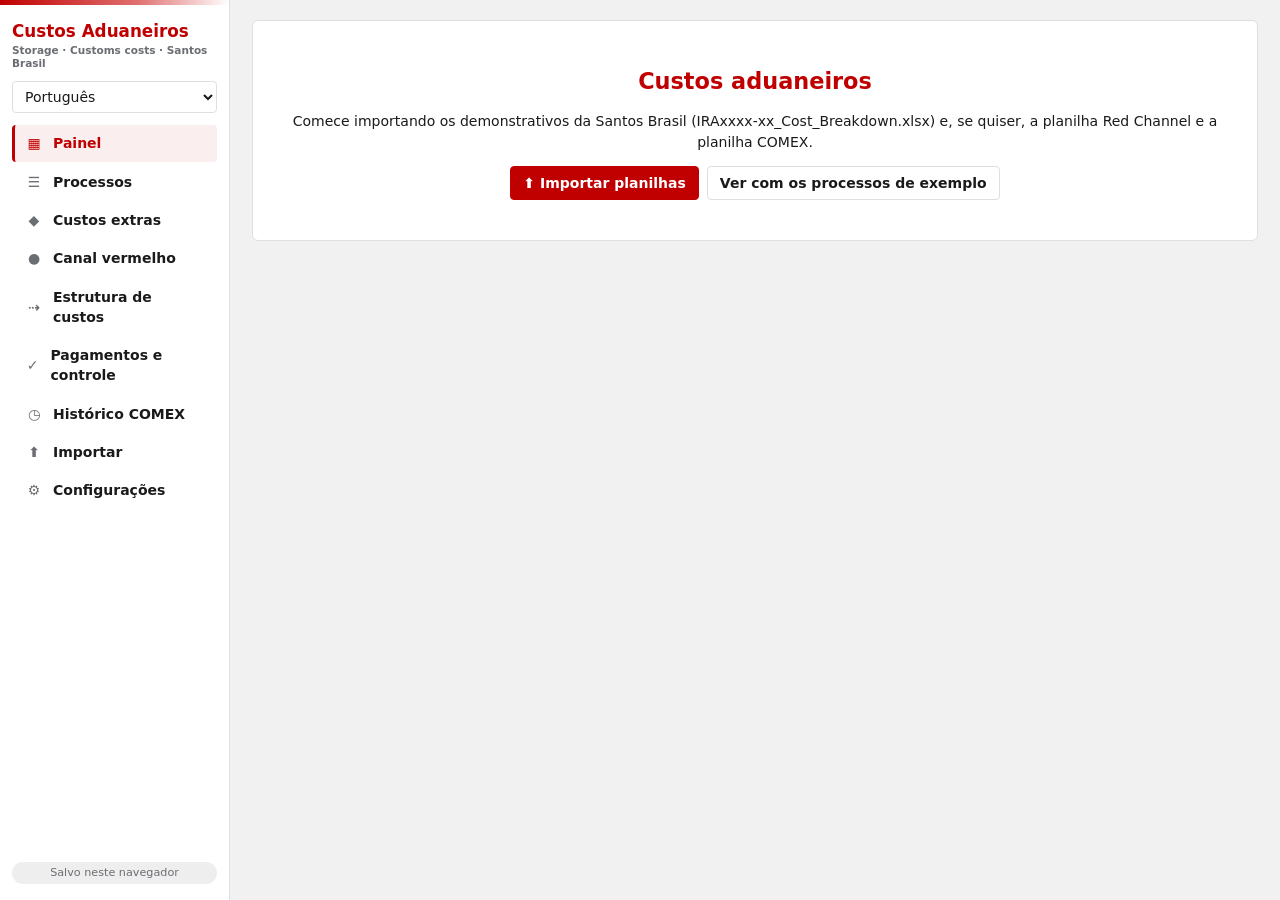
==== commit b2734fef: "Custos aduaneiros: menu vertical, PT/EN/中文, exclusão de importações, junção com Red Channel, históri" ====
--- a/custos-aduaneiros/index.html
+++ b/custos-aduaneiros/index.html
@@ -24,19 +24,29 @@
 a { color: var(--brand); }
 button, input, select, textarea { font: inherit; }
 
-.top { background: #fff; position: sticky; top: 0; z-index: 5; box-shadow: 0 1px 0 var(--line); }
-.top-row { display: flex; align-items: center; gap: 16px; padding: 10px 22px 6px; }
-.brand { font-weight: 800; font-size: 1.35rem; color: var(--brand); flex: 1; }
-.brand small { color: var(--muted); font-weight: 600; font-size: .85rem; margin-left: 8px; }
-.redbar { height: 6px; margin: 0 22px; background: linear-gradient(90deg, var(--brand) 0%, #e07070 45%, rgba(255,255,255,0) 100%); }
-nav { display: flex; gap: 2px; flex-wrap: wrap; padding: 6px 18px 8px; }
-nav a { color: var(--ink); text-decoration: none; padding: 6px 12px; font-weight: 600; border-radius: 4px; }
-nav a:hover { color: var(--brand); background: var(--soft); }
-nav a.active { color: var(--brand); box-shadow: inset 0 -3px 0 var(--brand); border-radius: 0; }
-.store-badge { font-size: .8rem; padding: 3px 9px; border-radius: 999px; background: #eee; color: var(--muted); white-space: nowrap; }
+/* menu vertical à esquerda */
+.layout { display: grid; grid-template-columns: 230px minmax(0, 1fr); min-height: 100vh; }
+.side { background: #fff; border-right: 1px solid var(--line); padding: 16px 12px; position: sticky; top: 0; height: 100vh; overflow-y: auto; display: flex; flex-direction: column; gap: 12px; }
+.side::before { content: ""; display: block; height: 5px; margin: -16px -12px 4px; background: linear-gradient(90deg, var(--brand) 0%, #e07070 60%, rgba(255,255,255,0) 100%); }
+.brand { font-weight: 800; font-size: 1.2rem; color: var(--brand); line-height: 1.2; }
+.brand small { display: block; color: var(--muted); font-weight: 600; font-size: .75rem; margin-top: 3px; }
+.lang { width: 100%; }
+.side nav { display: flex; flex-direction: column; gap: 2px; }
+.side nav a { color: var(--ink); text-decoration: none; padding: 8px 10px; font-weight: 600; border-radius: 4px; display: flex; gap: 10px; align-items: center; border-left: 3px solid transparent; }
+.side nav a .ic { width: 18px; text-align: center; color: var(--muted); }
+.side nav a:hover { color: var(--brand); background: var(--soft); }
+.side nav a.active { color: var(--brand); background: var(--soft); border-left-color: var(--brand); }
+.side nav a.active .ic { color: var(--brand); }
+.side .store-badge { margin-top: auto; text-align: center; }
+@media (max-width: 820px) {
+  .layout { grid-template-columns: 1fr; }
+  .side { position: static; height: auto; border-right: 0; border-bottom: 1px solid var(--line); }
+  .side nav { display: grid; grid-template-columns: 1fr 1fr; }
+}
+.store-badge { font-size: .8rem; padding: 3px 9px; border-radius: 999px; background: #eee; color: var(--muted); white-space: nowrap; overflow: hidden; text-overflow: ellipsis; }
 .store-badge.on { background: var(--ok-bg); color: var(--ok); }
 
-main { max-width: 1360px; margin: 0 auto; padding: 20px 18px 60px; }
+main { max-width: 1400px; width: 100%; padding: 20px 22px 60px; min-width: 0; }
 h1 { font-size: 1.6rem; margin: 4px 0 12px; color: var(--brand); font-weight: 800; }
 h2 { font-size: 1.08rem; margin: 0 0 10px; font-weight: 700; padding-left: 9px; border-left: 4px solid var(--brand); }
 h3 { font-size: .95rem; margin: 14px 0 6px; }
@@ -140,29 +150,554 @@
 .modal .close { position: absolute; right: 10px; top: 6px; border: 0; background: none; font-size: 1.6rem; cursor: pointer; color: var(--muted); }
 .toast { position: fixed; bottom: 20px; left: 50%; transform: translateX(-50%); background: #1a1a1a; color: #fff; padding: 9px 16px; border-radius: 6px; z-index: 60; }
 .toast.hidden { display: none; }
-@media (max-width: 640px) { .top-row, nav { padding-left: 12px; padding-right: 12px; } main { padding: 14px 12px 40px; } .hbar { grid-template-columns: 80px 1fr; } .hbar .val { grid-column: 2; text-align: left; } }
+@media (max-width: 640px) { main { padding: 14px 12px 40px; } .hbar { grid-template-columns: 80px 1fr; } .hbar .val { grid-column: 2; text-align: left; } }
+
+.grid3c { display: grid; grid-template-columns: repeat(3, 1fr); gap: 16px; }
+@media (max-width: 900px) { .grid3c { grid-template-columns: 1fr; } }
+.tile.kpi { border-top: 3px solid var(--ok); }
+.checklist { list-style: none; padding: 0; margin: 8px 0; }
+.checklist li { padding: 4px 0; border-bottom: 1px solid var(--grid); }
+.checklist li.ok { color: var(--ok); }
+.checklist li.no { color: var(--ink-2); }
+
+/* fluxo da estrutura de custos */
+.flow-wrap { overflow-x: auto; padding-bottom: 6px; }
+.flow { display: grid; grid-template-columns: repeat(9, minmax(112px, 1fr)); gap: 8px 10px; min-width: 1090px; align-items: start; }
+.kpibar { border: 2px solid var(--c); border-bottom: 0; color: var(--c); font-weight: 700; font-size: .8rem; text-align: center; padding: 2px 6px 6px; border-radius: 6px 6px 0 0; background: color-mix(in srgb, var(--c) 7%, #fff); }
+.step { background: #fff; border: 1px solid var(--line); border-radius: 6px; padding: 8px; text-align: center; position: relative; min-height: 74px; }
+.step:not(.last)::after { content: "→"; position: absolute; right: -13px; top: 26px; color: var(--muted); font-weight: 700; }
+.step .num { width: 24px; height: 24px; border-radius: 50%; background: var(--brand); color: #fff; font-weight: 800; display: inline-flex; align-items: center; justify-content: center; font-size: .82rem; }
+.step .sname { font-weight: 700; font-size: .86rem; margin-top: 4px; line-height: 1.2; }
+.costs { display: flex; flex-direction: column; gap: 6px; }
+.cost { text-align: left; background: #fff; border: 1px solid var(--line); border-left: 5px solid var(--c); border-radius: 4px; padding: 6px 8px; cursor: pointer; font-size: .8rem; line-height: 1.25; color: var(--ink); }
+.cost:hover, .cost.sel { box-shadow: 0 0 0 2px var(--c); }
+.cost.trigger { border-style: dashed; border-left-style: solid; color: var(--ink-2); }
+.kpi-mini { display: inline-block; margin-left: 4px; font-size: .68rem; font-weight: 700; color: var(--ink-2); border: 1px solid var(--line); border-radius: 3px; padding: 0 3px; }
+.anom { text-align: left; background: #fff6f6; border: 1px dashed #e7a3a3; border-radius: 4px; padding: 5px 8px; cursor: pointer; font-size: .76rem; color: #8b1a1a; display: flex; gap: 6px; align-items: flex-start; line-height: 1.25; }
+.anom:hover, .anom.sel { box-shadow: 0 0 0 2px var(--brand); }
+.anom-dot { flex: none; width: 15px; height: 15px; border-radius: 50%; background: var(--brand); color: #fff; font-size: .7rem; font-weight: 800; display: inline-flex; align-items: center; justify-content: center; margin-right: 4px; }
+.cost-panel { border-left: 5px solid var(--c); }
+.anom-panel { border-left: 5px solid var(--brand); }
+#flow-detail { margin-top: 16px; }
+
+/* raias do fluxo de pagamento */
+.swim { display: grid; position: relative; min-width: 1150px; grid-auto-rows: minmax(78px, auto); }
+.lane-name { grid-column: 1; font-weight: 700; font-size: .82rem; padding: 8px; background: #fafafa; border-bottom: 1px solid var(--line); display: flex; align-items: center; color: var(--ink-2); }
+.lane-cell { border-bottom: 1px solid var(--line); }
+.pnode { margin: 8px 6px; z-index: 1; background: #fff; border: 1px solid var(--line); border-radius: 6px; padding: 6px 8px; font-size: .78rem; text-align: left; cursor: pointer; line-height: 1.25; align-self: center; position: relative; color: var(--ink); }
+.pnode .pn { display: inline-flex; width: 18px; height: 18px; border-radius: 50%; background: var(--ink-2); color: #fff; font-size: .7rem; font-weight: 800; align-items: center; justify-content: center; margin-right: 5px; }
+.pnode.sel { box-shadow: 0 0 0 2px var(--brand); }
+.pnode.risk { border: 2px solid var(--brand); background: #fff3f3; }
+.pnode.risk .pn { background: var(--brand); }
+.pnode.counter { border: 2px solid var(--ok); background: var(--ok-bg); }
+.pnode.counter .pn { background: var(--ok); }
+.pnode .tag { display: block; font-size: .68rem; font-weight: 800; margin-top: 3px; }
+.pnode.risk .tag { color: var(--brand); }
+.pnode.counter .tag { color: var(--ok); }
+.swim-svg { position: absolute; left: 0; top: 0; pointer-events: none; z-index: 0; }
+.swim-svg path { fill: none; stroke: #9a9da3; stroke-width: 1.6; }
+.swim-svg polygon { fill: #9a9da3; }
+.pdetail { margin-top: 14px; border: 1px solid var(--line); border-left: 5px solid var(--ink-2); border-radius: 6px; padding: 12px 14px; background: #fff; }
+.pdetail.risk { border-left-color: var(--brand); }
+.pdetail.counter { border-left-color: var(--ok); }
+.pdetail h3 { margin-top: 0; }
+tr.risk-row td { background: #fff3f3; }
+tr.counter-row td { background: var(--ok-bg); }
+.hidden { display: none !important; }
+.pnode .tag { overflow-wrap: anywhere; }
 </style>
 </head>
 <body>
-<header class="top">
-  <div class="top-row">
-    <div class="brand">Custos Aduaneiros <small>Storage · Customs costs · Santos Brasil</small></div>
-    <span id="store" class="store-badge"></span>
-  </div>
-  <div class="redbar"></div>
-  <nav>
-    <a href="#painel">Painel</a>
-    <a href="#processos">Processos</a>
-    <a href="#extras">Custos extras</a>
-    <a href="#canal">Canal vermelho</a>
-    <a href="#importar">Importar</a>
-    <a href="#config">Config.</a>
-  </nav>
-</header>
-<main id="view"><p class="muted">Carregando…</p></main>
+<div class="layout">
+  <aside id="side" class="side"></aside>
+  <main id="view"><p class="muted">Carregando…</p></main>
+</div>
 <div id="modal" class="modal hidden"><div class="modal-box"><button class="close" onclick="closeModal()">×</button><div id="modal-body"></div></div></div>
 <div id="toast" class="toast hidden"></div>
 <div id="tip" class="hidden"></div>
+<script>
+/* Idiomas: português (pt), inglês (en) e chinês simplificado (zh).
+ * t("texto em português", {variáveis}) devolve a tradução do idioma escolhido (dicionário em dict.js). */
+let LANG = (() => { try { return localStorage.getItem("custos-lang") || "pt"; } catch { return "pt"; } })();
+const LOCALE = { pt: "pt-BR", en: "en-US", zh: "zh-CN" };
+
+function t(s, vars) {
+  let out = LANG === "pt" ? s : (typeof DICT !== "undefined" && DICT[s] && DICT[s][LANG]) || s;
+  if (vars) out = out.replace(/\{(\w+)\}/g, (_, k) => (vars[k] ?? ""));
+  return out;
+}
+/** Conteúdo com as três versões {pt, en, zh}. */
+const tx = (o) => (o && typeof o === "object" ? o[LANG] || o.pt : o ?? "");
+
+function setLang(l) {
+  LANG = l;
+  try { localStorage.setItem("custos-lang", l); } catch { /* sem armazenamento */ }
+  document.documentElement.lang = LOCALE[l];
+  if (typeof renderShell === "function") renderShell();
+  if (typeof route === "function") route();
+}
+</script>
+<script>
+/* Dicionário pt → en / zh. Chave = texto em português usado em t("..."). */
+const DICT = Object.fromEntries([
+  ["Canal da planilha COMEX", "Channel from COMEX sheet", "来自 COMEX 表的通道"],
+  ["sem canal", "no channel", "无通道"],
+  ["Retirado do terminal", "Picked up from terminal", "已从码头提货"],
+  ["Desembaraçado", "Cleared", "已清关"],
+  ["Exigência em aberto", "Open customs request", "补充资料待回复"],
+  ["sem status", "no status", "无状态"],
+  ["período livre", "free period", "免费期"],
+  ["Buscar processo, BL, DUIMP, contêiner…", "Search process, BL, DUIMP, container…", "搜索单号、提单、DUIMP、箱号…"],
+  ["Todos os canais", "All channels", "所有通道"],
+  ["Todas as entradas", "All arrivals", "所有进场"],
+  ["Entrada em", "Arrival", "进场"],
+  ["Limpar filtros", "Clear filters", "清除筛选"],
+  ["Sem demonstrativos importados.", "No statements imported.", "尚未导入明细。"],
+  ["do total do processo", "of the process total", "占该票总额"],
+  ["extra", "extra", "额外"],
+  ["Nenhum custo extra nos processos filtrados.", "No extra costs in the filtered processes.", "筛选的单票中没有额外费用。"],
+  ["Sem dados de estadia.", "No stay data.", "无堆存天数数据。"],
+  ["Maior estadia: {n} dias", "Longest stay: {n} days", "最长堆存：{n} 天"],
+  ["{a} de {b} contêineres além de {d} dias", "{a} of {b} containers beyond {d} days", "{b} 个箱中有 {a} 个超过 {d} 天"],
+  ["{n} dias", "{n} days", "{n} 天"],
+  ["Linha tracejada = estadia sem custo extra ({d} dias). Laranja = passou do período livre.", "Dashed line = stay with no extra cost ({d} days). Orange = beyond the free period.", "虚线 = 无额外费用堆存期（{d} 天）。橙色 = 超出免费期。"],
+  ["Há <b>{p}</b> com demonstrativo da Santos Brasil, somando <b>{c}</b> e <b>{v}</b> em custos de terminal.", "There are <b>{p}</b> with a Santos Brasil statement, totaling <b>{c}</b> and <b>{v}</b> in terminal costs.", "共有 <b>{p}</b> 已有 Santos Brasil 明细，合计 <b>{c}</b>，码头费用 <b>{v}</b>。"],
+  ["Desse total, <b>{e} ({pe})</b> são custos extras: {s} de armazenagem além do período livre (KPI 1) e {c} de inspeção/desembaraço (KPI 3).", "Of this total, <b>{e} ({pe})</b> are extra costs: {s} of storage beyond the free period (KPI 1) and {c} of inspection/clearance (KPI 3).", "其中 <b>{e}（{pe}）</b> 为额外费用：超出免费期的堆存 {s}（KPI 1），查验/清关 {c}（KPI 3）。"],
+  ["<b>{w}</b> dos contêineres ficaram dentro da estadia sem custo extra ({d} dias).", "<b>{w}</b> of containers stayed within the no-extra-cost period ({d} days).", "<b>{w}</b> 的集装箱在无额外费用期（{d} 天）内。"],
+  ["<b>{n}</b> no canal vermelho ({o} em aberto).", "<b>{n}</b> in the red channel ({o} open).", "红色通道 <b>{n}</b>（{o} 票未结）。"],
+  ["Painel de custos aduaneiros", "Customs cost dashboard", "清关费用仪表板"],
+  ["Importar planilhas", "Import spreadsheets", "导入表格"],
+  ["Exportar CSV", "Export CSV", "导出 CSV"],
+  ["Processos", "Processes", "单票"],
+  ["Custo total", "Total cost", "总费用"],
+  ["por contêiner", "per container", "每箱"],
+  ["Estadia sem custo extra (≤ {d} dias)", "Stay with no extra cost (≤ {d} days)", "无额外费用堆存（≤ {d} 天）"],
+  ["{a} de {b} contêineres", "{a} of {b} containers", "{b} 个箱中 {a} 个"],
+  ["Custos regulares", "Regular costs", "常规费用"],
+  ["{v} por contêiner · meta {m}", "{v} per container · target {m}", "每箱 {v} · 目标 {m}"],
+  ["Custos extras", "Extra costs", "额外费用"],
+  ["do total", "of total", "占总额"],
+  ["Extra armazenagem", "Extra storage", "额外堆存"],
+  ["Extra desembaraço", "Extra clearance", "额外清关"],
+  ["Inspeção física", "Physical inspection", "实物查验"],
+  ["contêineres com posicionamento", "containers with positioning", "有移位的集装箱"],
+  ["Vermelho", "Red", "红色"],
+  ["em aberto · {n} no total", "open · {n} in total", "未结 · 共 {n}"],
+  ["{n} processo(s) da planilha Red Channel ainda sem demonstrativo da Santos Brasil: {ids}. Eles aparecem em Canal vermelho e entram nos custos quando o demonstrativo chegar.", "{n} process(es) from the Red Channel sheet still without a Santos Brasil statement: {ids}. They appear under Red channel and join the costs when the statement arrives.", "红色通道表中有 {n} 票尚无 Santos Brasil 明细：{ids}。它们显示在“红色通道”，收到明细后计入费用。"],
+  ["{n} serviço(s) sem regra de classificação. Revise em Configurações.", "{n} service(s) without a classification rule. Review in Settings.", "{n} 项服务没有分类规则。请在设置中检查。"],
+  ["Custo por processo", "Cost per process", "每票费用"],
+  ["Clique numa barra para abrir o processo.", "Click a bar to open the process.", "点击条形打开该票。"],
+  ["Custos extras por tipo", "Extra costs by type", "按类型的额外费用"],
+  ["Clique para ver quais processos e contêineres.", "Click to see which processes and containers.", "点击查看相关单票和集装箱。"],
+  ["Estadia no terminal", "Stay at terminal", "码头堆存天数"],
+  ["Processos que exigem atenção", "Processes needing attention", "需要关注的单票"],
+  ["ver tabela completa →", "see full table →", "查看完整表格 →"],
+  ["Próximo passo vencido em {d}: {s}", "Next step overdue since {d}: {s}", "下一步已于 {d} 逾期：{s}"],
+  ["{n} cobrança(s) diferentes do tarifário", "{n} charge(s) different from the tariff", "{n} 项收费与费率表不符"],
+  ["Canal verde com custos de inspeção ({v}): confirmar se houve MAPA", "Green channel with inspection costs ({v}): confirm whether MAPA occurred", "绿色通道有查验费用（{v}）：确认是否有 MAPA 检验"],
+  ["{v} de custo extra sem motivo registrado", "{v} of extra cost with no recorded cause", "{v} 额外费用未记录原因"],
+  ["Pagamento sem aprovação de diretor registrada", "Payment without recorded director approval", "付款未记录总监审批"],
+  ["{a} de {b} contêineres além do período livre (máx. {m} dias)", "{a} of {b} containers beyond the free period (max. {m} days)", "{b} 个箱中 {a} 个超出免费期（最长 {m} 天）"],
+  ["Valores não conferem com o total do terminal", "Amounts do not match the terminal total", "金额与码头总额不符"],
+  ["Nada pendente nos processos filtrados.", "Nothing pending in the filtered processes.", "筛选的单票无待办事项。"],
+  ["+{n} outros pontos.", "+{n} more items.", "另有 {n} 项。"],
+  ["Nenhum processo com esses filtros.", "No process with these filters.", "没有符合筛选条件的单票。"],
+  ["Processo", "Process", "单号"],
+  ["Canal", "Channel", "通道"],
+  ["Situação", "Status", "状态"],
+  ["Aprovação", "Approval", "审批"],
+  ["Cont.", "Cont.", "箱数"],
+  ["Estadia máx.", "Max. stay", "最长堆存"],
+  ["Regular", "Regular", "常规"],
+  ["Extra armaz.", "Extra storage", "额外堆存"],
+  ["Extra desemb.", "Extra clearance", "额外清关"],
+  ["Total", "Total", "合计"],
+  ["% extra", "% extra", "额外占比"],
+  ["Canal verde com custos de inspeção: confirmar se houve MAPA", "Green channel with inspection costs: confirm whether MAPA occurred", "绿色通道有查验费用：确认是否有 MAPA 检验"],
+  ["Processos com demonstrativo da Santos Brasil. Canal e situação vêm da planilha Red Channel (ou da planilha COMEX, marcado ·C) para o mesmo número de processo — sem duplicar.", "Processes with a Santos Brasil statement. Channel and status come from the Red Channel sheet (or the COMEX sheet, marked ·C) for the same process number — no duplicates.", "已有 Santos Brasil 明细的单票。通道和状态来自同一单号的红色通道表（或 COMEX 表，标记 ·C）——不会重复。"],
+  ["Processo não encontrado", "Process not found", "未找到该票"],
+  ["voltar", "back", "返回"],
+  ["Item", "Item", "项目"],
+  ["Contêineres", "Containers", "集装箱"],
+  ["Qtd.", "Qty", "数量"],
+  ["Valor unit.", "Unit value", "单价"],
+  ["dias", "days", "天"],
+  ["variável", "variable", "不固定"],
+  ["Nenhum custo extra neste processo.", "No extra cost in this process.", "该票没有额外费用。"],
+  ["varia", "varies", "不固定"],
+  ["esperado", "expected", "应为"],
+  ["Acima do mínimo: pode ser % do CIF", "Above minimum: may be % of CIF", "高于最低值：可能按 CIF 百分比计"],
+  ["mín.", "min.", "最低"],
+  ["Desembaraço / motivo", "Clearance / cause", "清关 / 原因"],
+  ["E-mail de aprovação", "Approval e-mail", "审批邮件"],
+  ["Navio", "Vessel", "船名"],
+  ["Origem", "Origin", "起运港"],
+  ["Despachante", "Broker", "报关行"],
+  ["Demonstrativo Santos Brasil emitido em {d}", "Santos Brasil statement issued on {d}", "Santos Brasil 明细开具于 {d}"],
+  ["arquivo", "file", "文件"],
+  ["Este processo ainda não tem demonstrativo da Santos Brasil: importe o arquivo {id} para ver os custos.", "This process has no Santos Brasil statement yet: import file {id} to see the costs.", "该票尚无 Santos Brasil 明细：请导入 {id} 文件查看费用。"],
+  ["Valores conferidos: a soma dos serviços bate com os totais informados pelo terminal ({v}).", "Amounts checked: the sum of services matches the totals reported by the terminal ({v}).", "金额已核对：服务合计与码头提供的总额一致（{v}）。"],
+  ["Canal verde (planilha COMEX) com custos de inspeção de {v}. O tarifário prevê posicionamento e lacres só para MAPA ou canal diferente de verde: confirmar se houve inspeção do MAPA e registrar o motivo.", "Green channel (COMEX sheet) with {v} of inspection costs. The tariff foresees positioning and seals only for MAPA or non-green channels: confirm whether a MAPA inspection occurred and record the cause.", "绿色通道（COMEX 表）却有 {v} 查验费用。费率表规定移位和封条仅适用于 MAPA 或非绿色通道：请确认是否有 MAPA 检验并记录原因。"],
+  ["{n} contêiner-dias", "{n} container-days", "{n} 箱·天"],
+  ["{n} com inspeção física", "{n} with physical inspection", "{n} 个实物查验"],
+  ["contêineres dentro do prazo", "containers within the period", "在期限内的集装箱"],
+  ["Estadia", "Stay", "堆存"],
+  ["Composição do custo", "Cost composition", "费用构成"],
+  ["Desembaraço e motivo da estadia / custos extras", "Clearance and cause of the stay / extra costs", "清关及堆存/额外费用原因"],
+  ["Editar", "Edit", "编辑"],
+  ["Pagamento e controle", "Payment & control", "付款与控制"],
+  ["Disponível quando o demonstrativo for importado.", "Available once the statement is imported.", "导入明细后可用。"],
+  ["Breakdown dos custos extras", "Extra cost breakdown", "额外费用明细"],
+  ["Clique num contêiner para ver os serviços cobrados pelo terminal, a conferência com o tarifário e as observações.", "Click a container to see the services charged by the terminal, the tariff check and the notes.", "点击集装箱查看码头收费项目、费率核对及备注。"],
+  ["Contêiner", "Container", "集装箱"],
+  ["Entrada", "Entry", "进场"],
+  ["Saída", "Exit", "出场"],
+  ["Períodos", "Periods", "计费期"],
+  ["Conferência", "Check", "核对"],
+  ["Sim", "Yes", "是"],
+  ["terminal", "terminal", "码头"],
+  ["Serviço (como no terminal)", "Service (as charged by terminal)", "服务（码头原文）"],
+  ["Código", "Code", "代码"],
+  ["Classificação", "Classification", "分类"],
+  ["Valor", "Amount", "金额"],
+  ["Tarifário", "Tariff", "费率"],
+  ["Observação do terminal", "Terminal note", "码头备注"],
+  ["sem regra", "no rule", "无规则"],
+  ["… +{n} períodos de 1 dia", "… +{n} one-day periods", "… 另有 {n} 个1天计费期"],
+  ["Anotações", "Notes", "备注"],
+  ["Anotações livres sobre o processo (negociação, contestação de cobrança, contato com o terminal…)", "Free notes on the process (negotiation, charge dispute, contact with terminal…)", "该票的备注（谈判、费用异议、与码头联系……）"],
+  ["Salvar anotação", "Save note", "保存备注"],
+  ["Anotação salva", "Note saved", "备注已保存"],
+  ["Dados da planilha COMEX", "COMEX sheet data", "COMEX 表数据"],
+  ["Presença de carga", "Cargo presence", "货物抵达"],
+  ["Desembaraço", "Clearance", "清关"],
+  ["Retirada", "Pick-up", "提货"],
+  ["Devolução do vazio", "Empty return", "还空箱"],
+  ["Dias de armazenagem", "Storage days", "堆存天数"],
+  ["Dias além do período livre", "Days beyond free period", "超出免费期天数"],
+  ["Dias de demurrage", "Demurrage days", "滞箱天数"],
+  ["Taxa de armazenagem", "Storage fee", "堆存费"],
+  ["Taxa Siscomex", "Siscomex fee", "Siscomex 费"],
+  ["Inspeção aduaneira", "Customs inspection", "海关查验"],
+  ["Sem informações de desembaraço. Use Editar para registrar o canal, as exigências e o motivo da estadia longa ou dos custos extras — ou importe a planilha Red Channel.", "No clearance information. Use Edit to record the channel, customs requests and the cause of the long stay or extra costs — or import the Red Channel sheet.", "暂无清关信息。点击“编辑”记录通道、补充资料要求及长时间堆存或额外费用的原因——或导入红色通道表。"],
+  ["Entrada no terminal", "Terminal entry", "进场"],
+  ["Canal {c}", "{c} channel", "{c}通道"],
+  ["{n}ª exigência", "Request #{n}", "第{n}次补充资料要求"],
+  ["Resposta à {n}ª exigência", "Reply to request #{n}", "第{n}次补充资料回复"],
+  ["Saída do terminal", "Terminal exit", "出场"],
+  ["Próximo passo", "Next step", "下一步"],
+  ["Do canal ao desembaraço: <b>{n} dias</b>", "From channel to clearance: <b>{n} days</b>", "从通道分配到清关：<b>{n} 天</b>"],
+  ["Motivo da estadia longa / custos extras", "Cause of long stay / extra costs", "长时间堆存 / 额外费用原因"],
+  ["Informação solicitada pela fiscalização", "Information requested by customs", "海关要求提供的资料"],
+  ["Lote (batch)", "Batch", "批次"],
+  ["Ex-tarifário", "Ex-tariff", "Ex-tariff"],
+  ["Documentos / laudos", "Documents / reports", "文件 / 鉴定报告"],
+  ["Demurrage estimado", "Estimated demurrage", "预计滞箱费"],
+  ["Observações", "Notes", "备注"],
+  ["Fonte", "Source", "来源"],
+  ["atualizado em {d}", "updated on {d}", "更新于 {d}"],
+  ["Soma dos serviços = total informado pelo terminal", "Sum of services = total reported by terminal", "服务合计 = 码头提供的总额"],
+  ["Valores de acordo com o tarifário", "Amounts match the tariff", "金额符合费率表"],
+  ["Custos extras com motivo registrado", "Extra costs have a recorded cause", "额外费用已记录原因"],
+  ["Canal verde com inspeção: MAPA confirmado", "Green channel with inspection: MAPA confirmed", "绿色通道有查验：已确认 MAPA"],
+  ["E-mail de aprovação enviado aos diretores", "Approval e-mail sent to directors", "已向总监发送审批邮件"],
+  ["Aprovação dos diretores recebida", "Directors' approval received", "已收到总监批准"],
+  ["Lançado no ICG depois da aprovação", "Entered in ICG after approval", "批准后已在 ICG 录入"],
+  ["NF-e conferida com o demonstrativo (até 24h úteis)", "NF-e checked against the statement (within 24 business hours)", "已核对 NF-e 与明细（24个工作小时内）"],
+  ["automático", "automatic", "自动"],
+  ["pago em {d}", "paid on {d}", "付款于 {d}"],
+  ["Gerar e-mail de aprovação", "Generate approval e-mail", "生成审批邮件"],
+  ["Ver procedimento de pagamento →", "See payment procedure →", "查看付款流程 →"],
+  ["Data do e-mail", "E-mail date", "邮件日期"],
+  ["Data da aprovação", "Approval date", "批准日期"],
+  ["Aprovado por", "Approved by", "批准人"],
+  ["Nº do lançamento no ICG", "ICG entry number", "ICG 录入编号"],
+  ["Data do pagamento", "Payment date", "付款日期"],
+  ["Valor pago (R$)", "Amount paid (R$)", "已付金额（R$）"],
+  ["NF-e conferida", "NF-e checked", "NF-e 已核对"],
+  ["Não", "No", "否"],
+  ["Salvar", "Save", "保存"],
+  ["Cancelar", "Cancel", "取消"],
+  ["Atenção: lançamento no ICG sem aprovação dos diretores registrada. Salvar mesmo assim?", "Warning: ICG entry without recorded directors' approval. Save anyway?", "注意：ICG 录入未记录总监批准。仍要保存吗？"],
+  ["Salvo", "Saved", "已保存"],
+  ["[Aprovação] Pagamento Santos Brasil · {id} · {v}", "[Approval] Santos Brasil payment · {id} · {v}", "【审批】Santos Brasil 付款 · {id} · {v}"],
+  ["Prezados diretores,", "Dear directors,", "各位总监："],
+  ["Solicito a aprovação do pagamento abaixo antes do lançamento no ICG.", "Please approve the payment below before it is entered in ICG.", "请在 ICG 录入前批准以下付款。"],
+  ["Fornecedor", "Supplier", "供应商"],
+  ["Total a pagar", "Total to pay", "应付总额"],
+  ["Motivo", "Cause", "原因"],
+  ["Canal verde com inspeção: confirmar MAPA", "Green channel with inspection: confirm MAPA", "绿色通道有查验：需确认 MAPA"],
+  ["Conferências", "Checks", "核对"],
+  ["Favor responder a este e-mail com a aprovação.", "Please reply to this e-mail with your approval.", "请回复此邮件确认批准。"],
+  ["Obrigado(a).", "Thank you.", "谢谢。"],
+  ["E-mail de aprovação aos diretores", "Approval e-mail to directors", "向总监发送的审批邮件"],
+  ["Contramedida do risco do ICG: o pagamento só deve ser lançado depois da confirmação por escrito dos diretores.", "ICG risk countermeasure: the payment must only be entered after written confirmation from the directors.", "ICG 风险对策：须在总监书面确认后才能录入付款。"],
+  ["Idioma", "Language", "语言"],
+  ["Assunto", "Subject", "主题"],
+  ["Texto", "Body", "正文"],
+  ["Copiar texto", "Copy text", "复制文本"],
+  ["Abrir no e-mail", "Open in e-mail", "在邮件中打开"],
+  ["Marcar como enviado", "Mark as sent", "标记为已发送"],
+  ["Copiado", "Copied", "已复制"],
+  ["Não foi possível copiar", "Could not copy", "无法复制"],
+  ["Novo registro de desembaraço", "New clearance record", "新建清关记录"],
+  ["Processo (IRA)", "Process (IRA)", "单号（IRA）"],
+  ["Data do canal", "Channel date", "通道分配日期"],
+  ["Data do desembaraço", "Clearance date", "清关日期"],
+  ["Total de dias no porto", "Total days at port", "在港总天数"],
+  ["Demurrage estimado (US$)", "Estimated demurrage (US$)", "预计滞箱费（US$）"],
+  ["Exigências da fiscalização", "Customs requests", "海关补充资料要求"],
+  ["Data da exigência", "Request date", "要求日期"],
+  ["Data da resposta", "Reply date", "回复日期"],
+  ["Observação", "Note", "备注"],
+  ["Ex.: canal vermelho com conferência física; inspeção MAPA; exigência de laudo técnico…", "E.g. red channel with physical inspection; MAPA inspection; technical report required…", "例如：红色通道实物查验；MAPA 检验；要求技术鉴定报告……"],
+  ["Data do próximo passo", "Next step date", "下一步日期"],
+  ["Excluir registro", "Delete record", "删除记录"],
+  ["Informe o número do processo", "Enter the process number", "请输入单号"],
+  ["Excluir o registro de desembaraço de {id}?", "Delete the clearance record of {id}?", "删除 {id} 的清关记录？"],
+  ["todos os tipos", "all types", "所有类型"],
+  ["do custo total", "of total cost", "占总费用"],
+  ["Armazenagem além do período livre", "Storage beyond the free period", "超出免费期的堆存"],
+  ["Inspeção e desembaraço", "Inspection and clearance", "查验与清关"],
+  ["Por tipo de custo", "By cost type", "按费用类型"],
+  ["Clique num tipo para ver os contêineres.", "Click a type to see the containers.", "点击类型查看集装箱。"],
+  ["Tipo", "Type", "类型"],
+  ["Nenhum custo extra.", "No extra cost.", "无额外费用。"],
+  ["Por processo e motivo", "By process and cause", "按单票和原因"],
+  ["Armazenagem", "Storage", "堆存"],
+  ["Total extra", "Total extra", "额外合计"],
+  ["Motivo registrado", "Recorded cause", "已记录原因"],
+  ["MAPA? confirmar", "MAPA? confirm", "MAPA？待确认"],
+  ["sem motivo", "no cause", "无原因"],
+  ["Nenhum.", "None.", "无。"],
+  ["Detalhe por contêiner", "Detail by container", "按集装箱明细"],
+  ["Canal vermelho e desembaraço", "Red channel and clearance", "红色通道与清关"],
+  ["Novo registro", "New record", "新建记录"],
+  ["Importar planilha Red Channel", "Import Red Channel sheet", "导入红色通道表"],
+  ["Resumo", "Summary", "总结"],
+  ["Cruzamento com a Santos Brasil: {a} de {b} processos da planilha Red Channel têm demonstrativo importado; os demais aguardam o demonstrativo (não são duplicados).", "Match with Santos Brasil: {a} of {b} Red Channel processes have an imported statement; the others are waiting for it (not duplicated).", "与 Santos Brasil 匹配：红色通道表 {b} 票中 {a} 票已导入明细；其余等待明细（不会重复）。"],
+  ["Copiar resumo (EN / 中文)", "Copy summary (EN / 中文)", "复制总结（EN / 中文）"],
+  ["Demonstrativo Santos Brasil", "Santos Brasil statement", "Santos Brasil 明细"],
+  ["Lote", "Batch", "批次"],
+  ["Data canal", "Channel date", "通道日期"],
+  ["Exigências", "Requests", "补充资料要求"],
+  ["Dias", "Days", "天数"],
+  ["Armazenagem 1º período", "Storage 1st period", "第1期堆存"],
+  ["Período adicional", "Additional period", "额外期"],
+  ["encontrado", "found", "已匹配"],
+  ["aguardando", "waiting", "等待中"],
+  ["sem resposta", "no reply", "未回复"],
+  ["vencido", "overdue", "已逾期"],
+  ["Nenhum registro. Importe a planilha Red Channel ou clique em Novo registro.", "No records. Import the Red Channel sheet or click New record.", "暂无记录。请导入红色通道表或点击“新建记录”。"],
+  ["Estrutura de custos", "Cost structure", "费用结构"],
+  ["Cada custo nasce numa etapa da operação, é cobrado por uma parte e pode aumentar por uma anormalidade. Clique num custo ou numa anormalidade para ver o breakdown, quem cobra, como é pago e como confirmar se a cobrança está correta.", "Each cost arises at an operation step, is charged by a party and can grow because of an abnormality. Click a cost or abnormality to see the breakdown, who charges it, how it is paid and how to confirm the charge is correct.", "每项费用产生于某个作业环节，由某一方收取，并可能因异常而增加。点击费用或异常查看明细、收费方、付款方式以及如何确认收费正确。"],
+  ["Anormalidade", "Abnormality", "异常"],
+  ["Selecione um custo ou uma anormalidade no fluxo acima.", "Select a cost or abnormality in the flow above.", "请在上方流程中选择费用或异常。"],
+  ["Acontece na etapa", "Happens at step", "发生环节"],
+  ["Custos gerados ou aumentados", "Costs generated or increased", "产生或增加的费用"],
+  ["Nos processos importados", "In the imported processes", "已导入单票中"],
+  ["Gerado na etapa", "Generated at step", "产生环节"],
+  ["Quem cobra", "Charged by", "收费方"],
+  ["Como é pago", "How it is paid", "付款方式"],
+  ["Breakdown", "Breakdown", "明细"],
+  ["Pode aumentar por", "May increase because of", "可能因以下原因增加"],
+  ["Como confirmar se a cobrança está correta", "How to confirm the charge is correct", "如何确认收费正确"],
+  ["Pagamentos e controle", "Payments & control", "付款与控制"],
+  ["Como cada cobrança da operação vira pagamento, onde está o risco e como confirmar, em cada passo, se o pagamento está de acordo.", "How each operational charge becomes a payment, where the risk is and how to confirm at each step that the payment is correct.", "每项作业费用如何变为付款、风险在哪里，以及如何在每一步确认付款正确。"],
+  ["Fluxo do pagamento", "Payment flow", "付款流程"],
+  ["Clique num passo para ver o que fazer, como confirmar e a evidência.", "Click a step to see what to do, how to confirm and the evidence.", "点击步骤查看操作、核对方式和凭证。"],
+  ["RISCO", "RISK", "风险"],
+  ["CONTRAMEDIDA", "COUNTERMEASURE", "对策"],
+  ["Riscos e contramedidas", "Risks and countermeasures", "风险与对策"],
+  ["Risco", "Risk", "风险"],
+  ["Impacto", "Impact", "影响"],
+  ["Contramedida", "Countermeasure", "对策"],
+  ["Alto", "High", "高"],
+  ["Médio", "Medium", "中"],
+  ["Baixo", "Low", "低"],
+  ["Evidência do risco no ICG", "Evidence of the ICG risk", "ICG 风险证据"],
+  ["Na planilha COMEX (aba de pagamentos), <b>{a} de {b}</b> pagamentos ({v}) foram aprovados por <b>apenas 1 aprovador</b>, sem segundo aprovador nem diretor.", "In the COMEX sheet (payments tab), <b>{a} of {b}</b> payments ({v}) were approved by <b>only 1 approver</b>, with no second approver or director.", "COMEX 表（付款页）中，<b>{b} 笔中有 {a} 笔</b>付款（{v}）<b>仅由1名审批人</b>批准，没有第二审批人或总监。"],
+  ["Data", "Date", "日期"],
+  ["Aprovadores", "Approvers", "审批人数"],
+  ["Nomes de pessoas e de fornecedores não são guardados no sistema.", "Names of people and suppliers are not stored in the system.", "系统不保存个人及供应商名称。"],
+  ["Laudo técnico (engenheiro)", "Technical report (engineer)", "技术鉴定报告（工程师）"],
+  ["Outros", "Other", "其他"],
+  ["Só processos com taxa de armazenagem lançada.", "Only processes with a storage fee recorded.", "仅统计已录入堆存费的单票。"],
+  ["Importe a planilha COMEX para ver os pagamentos feitos pelo sistema e quantos aprovadores cada um teve.", "Import the COMEX sheet to see the payments made through the system and how many approvers each had.", "导入 COMEX 表查看系统付款及每笔的审批人数。"],
+  ["Aprovação dos processos", "Process approvals", "单票审批"],
+  ["Extra", "Extra", "额外"],
+  ["Conferências automáticas", "Automatic checks", "自动核对"],
+  ["ok", "ok", "正常"],
+  ["{n} pendência(s)", "{n} issue(s)", "{n} 项待处理"],
+  ["Sem processos importados.", "No processes imported.", "尚未导入单票。"],
+  ["Procedimento", "Procedure", "流程"],
+  ["Responsável", "Owner", "负责方"],
+  ["O que fazer", "What to do", "操作"],
+  ["Como confirmar", "How to confirm", "如何确认"],
+  ["Evidência", "Evidence", "凭证"],
+  ["Histórico COMEX", "COMEX history", "COMEX 历史"],
+  ["Importe a planilha COMEX expenses analysis para ver o histórico de processos anteriores, comparar com os processos críticos e acompanhar os KPIs.", "Import the COMEX expenses analysis sheet to see past processes, compare them with the critical ones and follow the KPIs.", "导入 COMEX expenses analysis 表，查看历史单票、与关键单票比较并跟踪 KPI。"],
+  ["Arquivo", "File", "文件"],
+  ["importado em {d}", "imported on {d}", "导入于 {d}"],
+  ["O histórico tem <b>{p}</b> ({c}). Só <b>{w}</b> dos processos ficaram dentro da estadia sem custo extra ({d} dias): a maior parte do excesso acontece depois do desembaraço (mediana de {a} dias até desembaraçar e {b} dias do desembaraço até a retirada).", "The history has <b>{p}</b> ({c}). Only <b>{w}</b> of processes stayed within the no-extra-cost period ({d} days): most of the excess happens after clearance (median of {a} days to clear and {b} days from clearance to pick-up).", "历史数据共 <b>{p}</b>（{c}）。只有 <b>{w}</b> 的单票在无额外费用期（{d} 天）内：大部分超期发生在清关之后（中位数：清关需 {a} 天，清关到提货 {b} 天）。"],
+  ["{a} de {b} processos", "{a} of {b} processes", "{b} 票中 {a} 票"],
+  ["Processos críticos no histórico", "Critical processes in history", "历史中的关键单票"],
+  ["com demonstrativo da Santos Brasil", "with Santos Brasil statement", "有 Santos Brasil 明细"],
+  ["Por canal", "By channel", "按通道"],
+  ["Dias até desembaraço", "Days to clearance", "清关天数"],
+  ["Desembaraço → retirada", "Clearance → pick-up", "清关 → 提货"],
+  ["% com excesso", "% over free period", "超期占比"],
+  ["Armazenagem / contêiner", "Storage / container", "每箱堆存费"],
+  ["Medianas em dias. Dias até desembaraço = presença de carga → desembaraço.", "Medians in days. Days to clearance = cargo presence → clearance.", "中位数（天）。清关天数 = 货物抵达 → 清关。"],
+  ["Armazenagem por contêiner, por mês", "Storage per container, by month", "每月每箱堆存费"],
+  ["Mês da presença de carga. Linha tracejada = meta {m} por contêiner (canal verde). Laranja = acima da meta.", "Month of cargo presence. Dashed line = target {m} per container (green channel). Orange = above target.", "按货物抵达月份。虚线 = 每箱目标 {m}（绿色通道）。橙色 = 高于目标。"],
+  ["Processos com mais dias além do período livre", "Processes with most days beyond the free period", "超出免费期天数最多的单票"],
+  ["Buscar processo, BL, DUIMP…", "Search process, BL, DUIMP…", "搜索单号、提单、DUIMP…"],
+  ["Presença", "Presence", "抵达"],
+  ["Dias armaz.", "Storage days", "堆存天数"],
+  ["Além de {d}", "Beyond {d}", "超过 {d}"],
+  ["crítico", "critical", "关键"],
+  ["Planilha Red Channel", "Red Channel sheet", "红色通道表"],
+  ["Planilha COMEX (histórico)", "COMEX sheet (history)", "COMEX 表（历史）"],
+  ["Demonstrativos da Santos Brasil", "Santos Brasil statements", "Santos Brasil 明细"],
+  ["Arquivos IRAxxxx-xx_Cost_Breakdown.xlsx. O sistema separa cada contêiner e serviço, divide a armazenagem em período livre × dias adicionais e confere com o tarifário e os totais do terminal.", "IRAxxxx-xx_Cost_Breakdown.xlsx files. The system splits every container and service, separates storage into free period × additional days and checks against the tariff and the terminal totals.", "IRAxxxx-xx_Cost_Breakdown.xlsx 文件。系统拆分每个集装箱和服务，将堆存分为免费期 × 额外天数，并与费率表和码头总额核对。"],
+  ["Cada linha é ligada ao processo de mesmo número IRA já importado da Santos Brasil (sem duplicar): traz canal, exigências, situação e próximos passos.", "Each row is linked to the process with the same IRA number already imported from Santos Brasil (no duplicates): it brings channel, requests, status and next steps.", "每一行与已从 Santos Brasil 导入的同一 IRA 单号关联（不重复）：带入通道、补充资料要求、状态和下一步。"],
+  ["Planilha COMEX", "COMEX sheet", "COMEX 表"],
+  ["Histórico de muitos processos (canal, datas, armazenagem, demurrage, taxas) e pagamentos feitos pelo sistema. Pode levar alguns segundos.", "History of many processes (channel, dates, storage, demurrage, fees) and payments made through the system. May take a few seconds.", "大量单票的历史（通道、日期、堆存、滞箱、费用）及系统付款。可能需要几秒钟。"],
+  ["Arraste os arquivos aqui", "Drag the files here", "将文件拖到这里"],
+  ["ou clique para escolher", "or click to choose", "或点击选择"],
+  ["Pode mandar vários de uma vez. O tipo de cada planilha é reconhecido sozinho.", "You can send several at once. The type of each spreadsheet is detected automatically.", "可一次上传多个文件，系统自动识别表格类型。"],
+  ["Arquivos importados", "Imported files", "已导入文件"],
+  ["Importado em", "Imported on", "导入时间"],
+  ["Excluir", "Delete", "删除"],
+  ["Excluir um arquivo desfaz o que ele trouxe: o processo volta para a versão anterior (se outro arquivo já tinha trazido o mesmo processo) ou sai do sistema.", "Deleting a file undoes what it brought: the process returns to its previous version (if another file had brought it) or leaves the system.", "删除文件会撤销其导入的内容：该票恢复到之前版本（如有其他文件导入过）或从系统中移除。"],
+  ["Nenhum arquivo importado ainda.", "No file imported yet.", "尚未导入文件。"],
+  ["Excluir o arquivo {f} e desfazer o que ele trouxe?", "Delete file {f} and undo what it brought?", "删除文件 {f} 并撤销其导入内容？"],
+  ["Arquivo excluído", "File deleted", "文件已删除"],
+  ["Lendo {f}…", "Reading {f}…", "正在读取 {f}…"],
+  ["Não reconheci a planilha: não há demonstrativo da Santos Brasil, planilha COMEX nem números de processo IRA.", "Spreadsheet not recognized: no Santos Brasil statement, COMEX sheet or IRA process numbers.", "无法识别该表格：没有 Santos Brasil 明细、COMEX 表或 IRA 单号。"],
+  ["Conferir antes de salvar", "Check before saving", "保存前核对"],
+  ["Conteúdo", "Content", "内容"],
+  ["remover", "remove", "移除"],
+  ["erro", "error", "错误"],
+  ["informe o número IRA", "enter the IRA number", "请输入 IRA 单号"],
+  ["já existe: será substituído", "already exists: will be replaced", "已存在：将被替换"],
+  ["ligado ao Red Channel", "linked to Red Channel", "已关联红色通道"],
+  ["bate com o terminal", "matches terminal", "与码头一致"],
+  ["{n} pagamentos", "{n} payments", "{n} 笔付款"],
+  ["{n} processos críticos encontrados no histórico", "{n} critical processes found in history", "历史中找到 {n} 票关键单票"],
+  ["substitui o histórico atual", "replaces current history", "替换当前历史数据"],
+  ["exig.", "req.", "次要求"],
+  ["existe na Santos Brasil: atualiza o status", "exists in Santos Brasil: updates status", "Santos Brasil 中存在：更新状态"],
+  ["sem demonstrativo da Santos Brasil (fica aguardando)", "no Santos Brasil statement (waiting)", "无 Santos Brasil 明细（等待中）"],
+  ["Campos vazios na planilha não apagam o que já foi registrado.", "Empty cells in the sheet do not erase what was already recorded.", "表格中的空白单元格不会清除已记录的内容。"],
+  ["Descartar", "Discard", "放弃"],
+  ["Informe o número IRA de todos os demonstrativos", "Enter the IRA number for every statement", "请为所有明细输入 IRA 单号"],
+  ["{n} arquivo(s) salvos", "{n} file(s) saved", "已保存 {n} 个文件"],
+  ["Configurações", "Settings", "设置"],
+  ["Regras de classificação dos serviços", "Service classification rules", "服务分类规则"],
+  ["Cada serviço cobrado pela Santos Brasil é comparado com as regras de cima para baixo (texto sem acentos; use | para alternativas). A armazenagem é dividida sozinha: o 1º período é regular e os dias adicionais são extra de armazenagem (KPI 1).", "Each service charged by Santos Brasil is compared with the rules from top to bottom (text without accents; use | for alternatives). Storage is split automatically: the 1st period is regular and additional days are extra storage (KPI 1).", "Santos Brasil 的每项收费按规则从上到下匹配（不含重音；用 | 表示多个选项）。堆存自动拆分：第1期为常规，额外天数为额外堆存（KPI 1）。"],
+  ["Serviços sem regra", "Services without a rule", "无规则的服务"],
+  ["Texto no nome do serviço", "Text in service name", "服务名称中的文字"],
+  ["Nome no sistema", "Name in system", "系统名称"],
+  ["Grupo", "Group", "分组"],
+  ["Regra", "Rule", "规则"],
+  ["Salvar regras", "Save rules", "保存规则"],
+  ["Restaurar padrão", "Restore defaults", "恢复默认"],
+  ["Tarifário Santos Brasil (valor com impostos)", "Santos Brasil tariff (amount with taxes)", "Santos Brasil 费率表（含税）"],
+  ["Usado para conferir cada cobrança. Mínimo = o valor pode ser maior quando calculado sobre o CIF. Valor vazio = pode variar (não confere).", "Used to check every charge. Minimum = the amount may be higher when calculated on CIF. Empty = may vary (not checked).", "用于核对每项收费。最低 = 按 CIF 计算时金额可能更高。空白 = 可能变化（不核对）。"],
+  ["Serviço", "Service", "服务"],
+  ["Texto no nome", "Text in name", "名称文字"],
+  ["Valor (R$)", "Amount (R$)", "金额（R$）"],
+  ["Mínimo", "Minimum", "最低"],
+  ["Só canal ≠ verde / MAPA", "Only non-green channel / MAPA", "仅非绿色通道 / MAPA"],
+  ["Salvar tarifário", "Save tariff", "保存费率表"],
+  ["KPIs", "KPIs", "KPI"],
+  ["Estadia sem custo extra (dias)", "Stay with no extra cost (days)", "无额外费用堆存（天）"],
+  ["Prazo livre de demurrage (dias)", "Demurrage free time (days)", "滞箱免费期（天）"],
+  ["Meta de custo regular por contêiner: {g} (canal verde) e {o} (outros canais), conforme planilha COMEX.", "Regular cost target per container: {g} (green channel) and {o} (other channels), per the COMEX sheet.", "每箱常规费用目标：{g}（绿色通道）和 {o}（其他通道），依据 COMEX 表。"],
+  ["Onde ficam os dados", "Where the data is kept", "数据存储位置"],
+  ["Os dados são salvos automaticamente neste navegador. Para ter backup e usar em equipe, escolha uma pasta de trabalho (ex.: OneDrive/SharePoint).", "Data is saved automatically in this browser. For backup and team use, choose a working folder (e.g. OneDrive/SharePoint).", "数据自动保存在此浏览器中。如需备份和团队使用，请选择工作文件夹（如 OneDrive/SharePoint）。"],
+  ["Pasta", "Folder", "文件夹"],
+  ["Só neste navegador", "Only in this browser", "仅在此浏览器"],
+  ["Trocar pasta", "Change folder", "更换文件夹"],
+  ["Escolher pasta de trabalho", "Choose working folder", "选择工作文件夹"],
+  ["Pasta de trabalho exige Edge ou Chrome.", "A working folder requires Edge or Chrome.", "工作文件夹需要 Edge 或 Chrome。"],
+  ["Continuar com a pasta {f}", "Continue with folder {f}", "继续使用文件夹 {f}"],
+  ["Backup", "Backup", "备份"],
+  ["Baixar backup (.json)", "Download backup (.json)", "下载备份（.json）"],
+  ["Restaurar backup", "Restore backup", "恢复备份"],
+  ["Linhas de custo (.csv)", "Cost lines (.csv)", "费用明细（.csv）"],
+  ["Dados de exemplo", "Sample data", "示例数据"],
+  ["Carregar exemplos", "Load samples", "加载示例"],
+  ["Apagar todos os dados", "Delete all data", "删除所有数据"],
+  ["Histórico de alterações", "Change log", "修改记录"],
+  ["Regras salvas: os custos foram recalculados", "Rules saved: costs were recalculated", "规则已保存：费用已重新计算"],
+  ["Restaurar as regras padrão?", "Restore the default rules?", "恢复默认规则？"],
+  ["Pasta conectada", "Folder connected", "文件夹已连接"],
+  ["Substituir todos os dados atuais pelo backup?", "Replace all current data with the backup?", "用备份替换当前所有数据？"],
+  ["Backup restaurado", "Backup restored", "备份已恢复"],
+  ["Arquivo inválido", "Invalid file", "文件无效"],
+  ["Exemplos (5 demonstrativos)", "Samples (5 statements)", "示例（5 份明细）"],
+  ["Exemplo: histórico COMEX", "Sample: COMEX history", "示例：COMEX 历史"],
+  ["Exemplos carregados", "Samples loaded", "示例已加载"],
+  ["Apagar TODOS os processos, registros de canal, histórico e anotações?", "Delete ALL processes, channel records, history and notes?", "删除所有单票、通道记录、历史和备注？"],
+  ["Custos aduaneiros", "Customs costs", "清关费用"],
+  ["Comece importando os demonstrativos da Santos Brasil (IRAxxxx-xx_Cost_Breakdown.xlsx) e, se quiser, a planilha Red Channel e a planilha COMEX.", "Start by importing the Santos Brasil statements (IRAxxxx-xx_Cost_Breakdown.xlsx) and, optionally, the Red Channel and COMEX sheets.", "请先导入 Santos Brasil 明细（IRAxxxx-xx_Cost_Breakdown.xlsx），也可导入红色通道表和 COMEX 表。"],
+  ["Ver com os processos de exemplo", "View with sample processes", "使用示例单票查看"],
+  ["Custos Aduaneiros", "Customs Costs", "清关费用"],
+  ["Salvo neste navegador", "Saved in this browser", "已保存在此浏览器"],
+  ["contêiner", "container", "个集装箱"],
+  ["contêineres", "containers", "个集装箱"],
+  ["processo", "process", "票"],
+  ["processos", "processes", "票"],
+  ["exigência", "request", "次补充资料要求"],
+  ["exigências", "requests", "次补充资料要求"],
+  ["Verde", "Green", "绿色"],
+  ["Amarelo", "Yellow", "黄色"],
+  ["Cinza", "Grey", "灰色"],
+  ["Pendente", "Pending", "待审批"],
+  ["E-mail enviado aos diretores", "E-mail sent to directors", "已发邮件给总监"],
+  ["Aprovado pelos diretores", "Approved by directors", "总监已批准"],
+  ["Reprovado / em contestação", "Rejected / disputed", "已拒绝 / 异议中"],
+  ["Em andamento", "In progress", "进行中"],
+  ["Aguardando fiscalização", "Waiting for customs", "等待海关"],
+  ["registro manual", "manual record", "手工记录"],
+  ["planilha Red Channel", "Red Channel sheet", "红色通道表"],
+  ["Painel", "Dashboard", "仪表板"],
+  ["Canal vermelho", "Red channel", "红色通道"],
+  ["Importar", "Import", "导入"],
+  ["Armazenagem (divide por período)", "Storage (split by period)", "堆存（按计费期拆分）"],
+  ["Extra · desembaraço (KPI 3)", "Extra · clearance (KPI 3)", "额外 · 清关（KPI 3）"],
+  ["Extra · armazenagem (KPI 1)", "Extra · storage (KPI 1)", "额外 · 堆存（KPI 1）"],
+  ["BL", "BL", "提单"],
+  ["DUIMP", "DUIMP", "DUIMP"],
+  ["Estadia (dias)", "Stay (days)", "堆存（天）"],
+  ["Serviço (terminal)", "Service (terminal)", "服务（码头）"],
+  ["KPI", "KPI", "KPI"],
+  ["Tarifário (R$)", "Tariff (R$)", "费率（R$）"],
+  ["Extra · armazenagem além do período livre", "Extra · storage beyond free period", "额外 · 超出免费期堆存"],
+  ["Extra · inspeção e desembaraço", "Extra · inspection and clearance", "额外 · 查验与清关"],
+  ["Escaneamento (inspeção não invasiva)", "Scanning (non-invasive inspection)", "扫描（非侵入式查验）"],
+  ["Carregamento (retirada)", "Truck loading (pick-up)", "装车（提货）"],
+  ["Processamento eletrônico", "Electronic processing", "电子处理费"],
+  ["Posicionamento de contêiner", "Container positioning", "集装箱移位"],
+  ["Colocação de lacre", "Seal application", "加封"],
+  ["Retirada de lacre", "Seal removal", "拆封"],
+  ["Desova (desconsolidação)", "Unstuffing (deconsolidation)", "拆箱"],
+  ["Ova (consolidação)", "Restuffing (consolidation)", "装箱"],
+  ["Exames e laudos", "Examinations and reports", "检验与鉴定报告"],
+  ["Movimentações adicionais", "Additional moves", "额外搬移"],
+  ["Armazenagem 1º período (15 dias)", "Storage 1st period (15 days)", "第1期堆存（15天）"],
+  ["Armazenagem diária adicional", "Additional daily storage", "额外日堆存"],
+  ["Inspeção não invasiva (escaneamento)", "Non-invasive inspection (scanning)", "非侵入式查验（扫描）"],
+  ["Carregamento bitrem/rodotrem", "Truck loading (B-train)", "双挂车装车"],
+  ["Posicionamento", "Positioning", "移位"],
+  ["Desova (retirada de material)", "Unstuffing (cargo removal)", "拆箱（取出货物）"],
+  ["Ova (alocação de material)", "Restuffing (cargo reloading)", "装箱（放回货物）"],
+  ["Armazenagem adicional", "Additional storage", "额外堆存"],
+].map(([pt, en, zh]) => [pt, { en, zh }]));
+</script>
 <script>
 /* Leitor de .xlsx com TODAS as abas (sem bibliotecas externas).
  * Retorna { sheets: [{ name, grid, merges }] } onde grid[linha][coluna] = valor (string | number).
@@ -193,7 +728,7 @@
     };
   },
 
-  async read(file) {
+  async read(file, opts = {}) {
     const ext = file.name.toLowerCase().split(".").pop();
     if (ext === "csv" || ext === "txt") return { sheets: [{ name: file.name, grid: this.parseCsv((await file.text()).replace(/^﻿/, "")), merges: [] }] };
     const get = await this.unzip(await file.arrayBuffer());
@@ -211,33 +746,39 @@
 
     const out = [];
     for (const s of byTag(wb, "sheet")) {
+      const name = s.getAttribute("name") || "";
+      if (opts.only && !opts.only(name)) continue;
       const rid = s.getAttribute("r:id") || s.getAttributeNS("http://schemas.openxmlformats.org/officeDocument/2006/relationships", "id");
       const rel = byTag(rels, "Relationship").find((r) => r.getAttribute("Id") === rid);
       if (!rel) continue;
       const t = rel.getAttribute("Target");
       const path = t.startsWith("/") ? t.slice(1) : "xl/" + t.replace(/^\.\//, "");
-      const sheet = xml(await get(path));
-      if (!sheet) continue;
+      const text = await get(path);
+      if (!text) continue;
       const grid = [];
-      for (const row of byTag(sheet, "row")) {
-        for (const c of byTag(row, "c")) {
-          const ref = c.getAttribute("r") || "A1";
-          const ty = c.getAttribute("t"), v = byTag(c, "v")[0]?.textContent ?? "";
-          let val = v;
-          if (ty === "s") val = shared[+v] ?? "";
-          else if (ty === "inlineStr") val = byTag(c, "t").map((x) => x.textContent).join("");
-          else if (ty === "str" || ty === "e") val = v;
-          else if (ty === "b") val = v === "1" ? "TRUE" : "FALSE";
-          else if (v !== "" && isDateFmt(xfs[+(c.getAttribute("s") || 0)] ?? 0)) val = serialToDate(+v);
-          else if (v !== "" && !isNaN(+v)) val = +v;
-          if (val !== "") (grid[rowIdx(ref)] ??= [])[colIdx(ref)] = val;
-        }
+      // leitura por expressão regular (rápida, aguenta abas de dezenas de MB)
+      const unx = (x) => x.replace(/&lt;/g, "<").replace(/&gt;/g, ">").replace(/&quot;/g, '"').replace(/&apos;/g, "'").replace(/&#(\d+);/g, (_, n) => String.fromCharCode(+n)).replace(/&amp;/g, "&");
+      const cellRe = /<c\b([^>]*?)(?:\/>|>([\s\S]*?)<\/c>)/g;
+      const attr = (a, k) => { const m = a.match(new RegExp("\\b" + k + '="([^"]*)"')); return m ? m[1] : null; };
+      let m, maxRow = opts.maxRows || Infinity;
+      while ((m = cellRe.exec(text))) {
+        const a = m[1], inner = m[2] || "";
+        const ref = attr(a, "r"); if (!ref) continue;
+        const ri = rowIdx(ref); if (ri >= maxRow) break;
+        const ty = attr(a, "t"), st = +(attr(a, "s") || 0);
+        const vm = inner.match(/<v>([\s\S]*?)<\/v>/);
+        const v = vm ? unx(vm[1]) : "";
+        let val = v;
+        if (ty === "s") val = shared[+v] ?? "";
+        else if (ty === "inlineStr") val = unx((inner.match(/<t[^>]*>([\s\S]*?)<\/t>/g) || []).map((x) => x.replace(/<[^>]+>/g, "")).join(""));
+        else if (ty === "str" || ty === "e") val = v;
+        else if (ty === "b") val = v === "1" ? "TRUE" : "FALSE";
+        else if (v !== "" && isDateFmt(xfs[st] ?? 0)) val = serialToDate(+v);
+        else if (v !== "" && !isNaN(+v)) val = +v;
+        if (val !== "") (grid[ri] ??= [])[colIdx(ref)] = val;
       }
-      const merges = byTag(sheet, "mergeCell").map((m) => {
-        const [a, b] = (m.getAttribute("ref") || "").split(":");
-        return b ? { r0: rowIdx(a), c0: colIdx(a), r1: rowIdx(b), c1: colIdx(b) } : null;
-      }).filter(Boolean);
-      out.push({ name: s.getAttribute("name") || path, grid, merges });
+      const merges = [...text.matchAll(/<mergeCell ref="([A-Z]+\d+):([A-Z]+\d+)"/g)].map((mm) => ({ r0: rowIdx(mm[1]), c0: colIdx(mm[1]), r1: rowIdx(mm[2]), c1: colIdx(mm[2]) }));
+      out.push({ name: name || path, grid, merges });
     }
     return { sheets: out };
   },
@@ -453,8 +994,8 @@
 };
 
 /** Custos derivados de um processo, segundo as regras atuais. */
-function analyze(P, rules, freeDays = 15) {
-  const out = { regular: 0, extra_storage: 0, extra_customs: 0, total: 0, lines: [], containers: [], unknown: 0 };
+function analyze(P, rules, freeDays = 15, tariff = null) {
+  const out = { regular: 0, extra_storage: 0, extra_customs: 0, total: 0, lines: [], containers: [], unknown: 0, tariffIssues: 0, aboveMin: 0 };
   for (const c of P.containers) {
     const cc = { id: c.id, regular: 0, extra_storage: 0, extra_customs: 0, total: 0, extraDays: 0, dayRate: 0, physical: false, lines: [] };
     for (const s of c.services) {
@@ -478,7 +1019,12 @@
         cc.lines.push({ label: r.label, key: r.label, group: r.group, value: s.value, service: s, unknown: !!r.unknown });
       }
     }
-    for (const l of cc.lines) { cc[l.group] += l.value; cc.total += l.value; }
+    for (const l of cc.lines) {
+      cc[l.group] += l.value; cc.total += l.value;
+      l.tariff = tariff ? tariffCheck(l, tariff) : null;
+      if (l.tariff && !l.tariff.ok) out.tariffIssues++;
+      if (l.tariff?.aboveMin) out.aboveMin++;
+    }
     cc.stay = c.stay; cc.entry = c.entry; cc.exit = c.exit; cc.periods = c.periods; cc.reported = c.reported;
     cc.overFree = (c.stay || 0) > freeDays || cc.extraDays > 0;
     out.containers.push(cc);
@@ -597,6 +1143,304 @@
     return rec;
   },
 };
+
+/* ------------------------------------------------------------------ tarifário Santos Brasil (valores com impostos) */
+/** Valor unitário esperado por serviço (tarifário PAN 1270/2025). "min" = valor mínimo (pode ser % do CIF). null = pode variar. */
+const DEFAULT_TARIFF = [
+  { match: "ARMAZENAGEM#1", label: "Armazenagem 1º período (15 dias)", value: 2064.14, min: true },
+  { match: "ARMAZENAGEM#2", label: "Armazenagem diária adicional", value: 247.84, min: true },
+  { match: "INSPECAO NAO INVASIVA", label: "Inspeção não invasiva (escaneamento)", value: 346.5 },
+  { match: "CARREGAMENTO", label: "Carregamento bitrem/rodotrem", value: 816.01 },
+  { match: "PROCESSAMENTO ELETRONICO", label: "Processamento eletrônico", value: 105.14 },
+  { match: "POSICIONAMENTO", label: "Posicionamento", value: 389.21, nonGreen: true },
+  { match: "RETIRADA DE LACRE", label: "Retirada de lacre", value: 83.18, nonGreen: true },
+  { match: "COLOCACAO DE LACRE", label: "Colocação de lacre", value: 83.18, nonGreen: true },
+  { match: "DESCONSOLIDACAO|DESUNITIZACAO", label: "Desova (retirada de material)", value: null, nonGreen: true },
+  { match: "CONSOLIDACAO|UNITIZACAO", label: "Ova (alocação de material)", value: null, nonGreen: true },
+];
+const REF_CPU = { green: 3331.79, other: 3887.37 };
+
+/** Confere uma linha de custo com o tarifário. Retorna { expected, ok, note } ou null. */
+function tariffCheck(line, tariff) {
+  const n = norm(line.service.name);
+  let t;
+  if (/ARMAZENAGEM/.test(n)) t = tariff.find((x) => x.match === (line.group === "extra_storage" ? "ARMAZENAGEM#2" : "ARMAZENAGEM#1"));
+  else t = tariff.find((x) => !x.match.startsWith("ARMAZENAGEM") && new RegExp(norm(x.match).split("|").map((y) => y.replace(/[.*+?^${}()[\]\\]/g, "\\$&")).join("|")).test(n));
+  if (!t) return null;
+  if (t.value === null || t.value === undefined || t.value === "") return { expected: null, ok: true, variable: true, t };
+  const qtyM = String(line.service.obs || "").match(/por\s+(\d+)\s+solicita/i);
+  const qty = line.group === "extra_storage" ? line.qty || 1 : qtyM ? +qtyM[1] : 1;
+  const expected = +t.value * qty;
+  const diff = line.value - expected;
+  const ok = t.min ? diff > -0.05 : Math.abs(diff) <= 0.05;
+  return { expected, diff, ok, aboveMin: t.min && diff > 0.05, t, nonGreen: !!t.nonGreen };
+}
+
+/* ------------------------------------------------------------------ planilha COMEX (histórico de muitos processos) */
+const CX = {
+  HEAD: {
+    id: /^IRA$/, duimp: /^DUIMP$/, batch: /^BATCH$/, bl: /^BL$/, cont: /^CONTAINER ID$/, channel: /^CHANNEL$/,
+    presence: /CARGO PRESENCE/, cleared: /CLEARANCE COMPLETED/, pickup: /PICK-?UP DATE/, returned: /CONTAINER RETURNED DATE/,
+    storageDays: /^STORAGE PERIOD/, overDays: /^OVER STORAGE/, demDays: /^DEMURRAGE PERIOD/, demTime: /^DEMURRAGE TIME/,
+    cif: /^CIF$/, ff: /FREIGHT FORWARDER FEE/, storage: /^STORAGE FEE/, demurrage: /^DEMURRAGE FEE/, siscomex: /^SISCOMEX FEE/,
+    broker: /^BROKER FEE/, inspection: /CUSTOMS INSPECTION FEE/, other: /OTHER CUSTOMS CLEARANCE FEE/, afrmm: /^AFRMM/,
+  },
+  findHeader(g) {
+    for (let r = 0; r < Math.min(g.length, 30); r++) {
+      const map = {};
+      (g[r] || []).forEach((v, c) => { const n = norm(v); for (const [k, re] of Object.entries(this.HEAD)) if (!(k in map) && re.test(n)) map[k] = c; });
+      if ("id" in map && "cont" in map && ("storage" in map || "channel" in map)) return { r, map };
+    }
+    return null;
+  },
+  isComex(book) { return book.sheets.some((sh) => this.findHeader(sh.grid)) || book.sheets.some((sh) => this.payHeader(sh.grid)); },
+  parse(book) {
+    const procs = {};
+    for (const sh of book.sheets) {
+      const h = this.findHeader(sh.grid);
+      if (!h) continue;
+      const M = h.map, g = sh.grid;
+      const v = (row, k) => (k in M ? row[M[k]] : undefined);
+      const nn = (x) => { const y = num(x); return isNaN(y) ? null : y; };
+      const day = (x) => { const y = nn(x); return y === null || y < 0 || y > 2000 ? null : y; };
+      const ch = (x) => { const n = norm(x); return /VERM|RED/.test(n) ? "Vermelho" : /AMAR|YELL/.test(n) ? "Amarelo" : /VERD|GREEN/.test(n) ? "Verde" : /CINZ|GREY|GRAY/.test(n) ? "Cinza" : ""; };
+      for (let r = h.r + 1; r < g.length; r++) {
+        const row = g[r]; if (!row) continue;
+        const id = procId(v(row, "id")); if (!id) continue;
+        let p = procs[id];
+        if (!p) {
+          p = procs[id] = {
+            id, duimp: String(v(row, "duimp") ?? ""), batch: String(v(row, "batch") ?? ""), bl: String(v(row, "bl") ?? ""), n: 0, channel: ch(v(row, "channel")),
+            presence: toISO(v(row, "presence")), cleared: toISO(v(row, "cleared")), pickup: toISO(v(row, "pickup")), returned: "",
+            storageDays: null, overDays: null, demDays: null, demTime: null, cif: nn(v(row, "cif")),
+            ff: nn(v(row, "ff")) || 0, storage: nn(v(row, "storage")) || 0, demurrage: nn(v(row, "demurrage")) || 0, siscomex: nn(v(row, "siscomex")) || 0,
+            broker: nn(v(row, "broker")) || 0, inspection: nn(v(row, "inspection")) || 0, other: nn(v(row, "other")) || 0, afrmm: nn(v(row, "afrmm")) || 0,
+          };
+        }
+        p.n++;
+        const mx = (k, x) => { if (x !== null && (p[k] === null || x > p[k])) p[k] = x; };
+        mx("storageDays", day(v(row, "storageDays"))); mx("overDays", day(v(row, "overDays"))); mx("demDays", day(v(row, "demDays"))); mx("demTime", day(v(row, "demTime")));
+        const ret = toISO(v(row, "returned")); if (ret > p.returned) p.returned = ret;
+        if (!p.channel) p.channel = ch(v(row, "channel"));
+        if (!p.pickup) p.pickup = toISO(v(row, "pickup"));
+      }
+    }
+    return { processes: procs, payments: this.payments(book) };
+  },
+  payHeader(g) {
+    for (let r = 0; r < Math.min(g.length, 10); r++) {
+      const n = (g[r] || []).map(norm);
+      if (n.some((x) => /PRIMEIRO APROVADOR/.test(x)) && n.some((x) => /^PROCESSO$/.test(x))) {
+        const f = (re) => n.findIndex((x) => re.test(x));
+        return { r, map: { id: f(/^PROCESSO$/), date: f(/DATE OF PAYMENT|DATA PREVISTA/), status: f(/^STATUS$/), value: f(/VALOR TOTAL/), type: f(/TIPO IMPOSTO/), supplier: f(/^FORNECEDOR$/), ap1: f(/PRIMEIRO APROVADOR/), ap2: f(/SEGUNDO APROVADOR/), obs: f(/^OBSERVACOES$/) } };
+      }
+    }
+    return null;
+  },
+  /** Pagamentos feitos pelo sistema (ex.: aba "Other Fees"). Nomes de pessoas não são guardados: só se houve 1º/2º aprovador. */
+  payments(book) {
+    const out = [];
+    for (const sh of book.sheets) {
+      const h = this.payHeader(sh.grid); if (!h) continue;
+      const M = h.map;
+      for (let r = h.r + 1; r < sh.grid.length; r++) {
+        const row = sh.grid[r]; if (!row) continue;
+        const id = procId(row[M.id]); if (!id) continue;
+        const has = (i) => i >= 0 && String(row[i] ?? "").trim() !== "";
+        out.push({ id, date: toISO(row[M.date]), status: String(row[M.status] ?? ""), value: num(row[M.value]) || 0, type: String(row[M.type] ?? ""),
+          kind: /LAUDO|ENGENH/i.test(String(row[M.obs] ?? "") + " " + String(row[M.supplier] ?? "")) ? "laudo" : "outro", ap1: has(M.ap1), ap2: has(M.ap2), obs: String(row[M.obs] ?? "").replace(/\s+/g, " ").trim().slice(0, 120) });
+      }
+    }
+    return out;
+  },
+};
+</script>
+<script>
+/* Estrutura de custos (operação → custo → quem cobra → anormalidades → breakdown → como conferir)
+ * e estrutura de pagamentos e controle (procedimento, risco do ICG e contramedida).
+ * Conteúdo em pt / en / zh. Para atualizar a estrutura, edite as listas abaixo. */
+const L = (pt, en, zh) => ({ pt, en, zh });
+
+const PARTIES = {
+  terminal: { color: "#2a78d6", name: L("Terminal Santos Brasil", "Santos Brasil terminal", "Santos Brasil 码头") },
+  gov: { color: "#6250d6", name: L("Governo (Receita / Siscomex / Mercante)", "Government (Customs / Siscomex / Mercante)", "政府（海关 / Siscomex / 商船基金）") },
+  carrier: { color: "#eb6834", name: L("Armador", "Shipping line", "船公司") },
+  broker: { color: "#1baf7a", name: L("Despachante aduaneiro", "Customs broker", "报关行") },
+  engineer: { color: "#e34948", name: L("Engenheiro / perito designado pela Receita", "Engineer appointed by Customs", "海关指定鉴定工程师") },
+  transport: { color: "#eda100", name: L("Transportadora / operador logístico", "Trucking / logistics operator", "运输公司 / 物流运营商") },
+  china: { color: "#8a8d93", name: L("Pago na China (matriz)", "Paid in China (HQ)", "中国总部支付") },
+};
+
+const KPI = {
+  1: { name: L("KPI 1 · Storage", "KPI 1 · Storage", "KPI 1 · 堆存费"), color: "#1f6b34" },
+  2: { name: L("KPI 2 · Demurrage", "KPI 2 · Demurrage", "KPI 2 · 滞箱费"), color: "#b35a00" },
+  3: { name: L("KPI 3 · Customs costs", "KPI 3 · Customs costs", "KPI 3 · 清关费用"), color: "#1c5cab" },
+};
+
+/** Anormalidades da operação que geram ou aumentam custos. */
+const ANOMALIES = {
+  docs: L("Documento de embarque divergente (BL, invoice, packing list)", "Shipping documents with discrepancies (BL, invoice, packing list)", "装运单据不一致（提单、发票、装箱单）"),
+  duimpLate: L("Atraso no registro da DUIMP", "Late DUIMP registration", "DUIMP 登记延误"),
+  ncm: L("Erro de classificação (NCM), falta de licença/anuência", "Classification error (NCM), missing licence/consent", "归类错误（NCM）、缺少许可证/批准"),
+  channel: L("Canal amarelo, vermelho ou cinza", "Yellow, red or grey customs channel", "黄色、红色或灰色通道"),
+  mapa: L("Inspeção do MAPA (embalagem de madeira) mesmo em canal verde", "MAPA inspection (wooden packaging) even in green channel", "即使绿色通道也有农业部（MAPA）木质包装检验"),
+  requests: L("Exigências da fiscalização e demora na resposta", "Customs officer requests and slow replies", "海关补充资料要求及回复延迟"),
+  laudo: L("Exigência de laudo técnico / Ex-tarifário", "Technical report requirement / Ex-tariff", "要求技术鉴定报告 / Ex-tariff"),
+  payLate: L("Pagamento ao terminal confirmado após as 16h", "Terminal payment confirmed after 4 p.m.", "下午4点后才确认向码头付款"),
+  pickup: L("Falta de caminhão / agendamento / espaço na fábrica", "No truck / booking / space at the plant", "缺少卡车 / 预约 / 工厂空间不足"),
+  unload: L("Fila de descarga na fábrica", "Unloading queue at the plant", "工厂卸货排队"),
+  returnLate: L("Devolução do vazio fora do prazo livre", "Empty container returned after free time", "空箱超出免费期归还"),
+};
+
+/** Etapas da operação (fluxograma de importação) e custos gerados em cada uma. */
+const STEPS = [
+  { n: 1, name: L("Navio chega / descarga", "Vessel arrival / discharge", "船舶到港 / 卸货"), anomalies: ["docs"], costs: [
+    { id: "freight", name: L("Frete internacional", "International freight", "国际运费"), party: "china", route: L("Pago pela matriz na China", "Paid by HQ in China", "由中国总部支付"),
+      check: L("Frete da invoice/BL = valor usado na base de cálculo da DUIMP (CIF).", "Freight on invoice/BL = value used in the DUIMP (CIF) tax base.", "发票/提单运费 = DUIMP（CIF）计税基础中使用的金额。") },
+    { id: "insurance", name: L("Seguro internacional", "International insurance", "国际保险"), party: "china", route: L("Pago pela matriz na China", "Paid by HQ in China", "由中国总部支付"),
+      check: L("Apólice/valor declarado coerente com o CIF da DUIMP.", "Policy/declared value consistent with DUIMP CIF.", "保单/申报金额与 DUIMP 的 CIF 一致。") },
+    { id: "afrmm", name: L("AFRMM / Marinha Mercante", "AFRMM (Merchant Marine fee)", "AFRMM 商船基金"), party: "gov", route: L("Sistema Mercante (débito via despachante)", "Mercante system (paid via broker)", "Mercante 系统（经报关行支付）"),
+      check: L("25% do frete internacional; conferir com o frete do BL.", "25% of ocean freight; check against BL freight.", "国际运费的25%；与提单运费核对。") },
+    { id: "tum", name: L("TUM / Mercante", "TUM / Mercante fee", "TUM / Mercante 费"), party: "gov", route: L("Sistema Mercante", "Mercante system", "Mercante 系统"),
+      check: L("Valor fixo por conhecimento; 1 cobrança por BL.", "Fixed fee per BL; one charge per BL.", "每份提单固定费用；每份提单只收一次。") },
+  ] },
+  { n: 2, name: L("Presença de carga no terminal", "Cargo presence at terminal", "货物抵达码头"), anomalies: ["duimpLate"], kpiStart: 1, costs: [
+    { id: "storageReg", name: L("Armazenagem regular (1º período, 15 dias)", "Regular storage (1st period, 15 days)", "常规堆存（第1期，15天）"), party: "terminal", kpi: 1, data: "storageFirst",
+      route: L("Boleto/PIX à vista pelo ICG, antes da liberação", "Cash boleto/PIX via ICG, before release", "放行前通过 ICG 以 boleto/PIX 现付"),
+      breakdown: [L("R$ 1.770,00 mínimo ou 0,31% do CIF + PIS/COFINS 9,25% + ISS 5% = R$ 2.064,14", "R$ 1,770.00 minimum or 0.31% of CIF + PIS/COFINS 9.25% + ISS 5% = R$ 2,064.14", "最低 R$1,770.00 或 CIF 的0.31% + PIS/COFINS 9.25% + ISS 5% = R$2,064.14")],
+      check: L("Valor = tarifário (R$ 2.064,14 por contêiner ou 0,31% do CIF, o maior); período começa na presença de carga.", "Value = tariff (R$ 2,064.14 per container or 0.31% of CIF, whichever is higher); period starts at cargo presence.", "金额 = 费率表（每箱 R$2,064.14 或 CIF 的0.31%，取较高者）；从货物抵达开始计算。") },
+    { id: "thc", name: L("Movimentação no terminal (THC)", "Terminal handling (THC)", "码头操作费（THC）"), party: "carrier", route: L("Fatura do armador", "Shipping line invoice", "船公司发票"),
+      check: L("1 THC por contêiner, valor da tabela do armador.", "One THC per container, per carrier tariff.", "每箱一次 THC，按船公司费率。") },
+  ] },
+  { n: 3, name: L("Registro DI / DUIMP", "DI / DUIMP registration", "DI / DUIMP 登记"), anomalies: ["ncm", "docs"], kpiStart: 3, costs: [
+    { id: "siscomex", name: L("Taxa Siscomex", "Siscomex fee", "Siscomex 费"), party: "gov", route: L("Débito automático no registro (despachante)", "Automatic debit at registration (broker)", "登记时自动扣款（报关行）"),
+      check: L("Valor por DUIMP + adições; conferir no extrato da DUIMP.", "Fee per DUIMP + items; check on DUIMP statement.", "按 DUIMP 及项数计费；核对 DUIMP 明细。") },
+    { id: "broker", name: L("Despachante aduaneiro", "Customs broker", "报关行"), party: "broker", route: L("Honorários + numerário pelo ICG", "Fees + cash advance via ICG", "通过 ICG 支付服务费及预付款"),
+      check: L("Honorário fixo por processo (≈ R$ 230); numerário prestado contas.", "Fixed fee per process (≈ R$ 230); advance reconciled.", "每票固定服务费（约 R$230）；预付款需对账。") },
+    { id: "licences", name: L("Anuências / licenças (se aplicável)", "Licences / consents (if applicable)", "许可证 / 批准（如适用）"), party: "gov", route: L("GRU / DARF", "GRU / DARF", "GRU / DARF 缴款单"),
+      check: L("Só para NCM com anuência; guia vinculada ao processo.", "Only for NCMs requiring consent; slip linked to the process.", "仅适用于需批准的 NCM；缴款单需对应该票。") },
+  ] },
+  { n: 4, name: L("Parametrização (canal)", "Customs channel assignment", "海关通道分配"), anomalies: ["channel", "mapa"], costs: [
+    { id: "channel", name: L("Definição do canal: verde / amarelo / vermelho / cinza", "Channel: green / yellow / red / grey", "通道：绿 / 黄 / 红 / 灰"), party: "gov", route: L("Sem custo direto", "No direct cost", "无直接费用"), trigger: true,
+      check: L("Canal diferente de verde (ou MAPA) explica os custos da etapa 5 e o aumento da armazenagem.", "A non-green channel (or MAPA) explains step 5 costs and longer storage.", "非绿色通道（或 MAPA）解释第5步费用及堆存增加。") },
+  ] },
+  { n: 5, name: L("Conferência e desembaraço", "Inspection and clearance", "查验与清关"), anomalies: ["channel", "mapa", "requests", "laudo"], costs: [
+    { id: "inspection", name: L("Despesas de inspeção no terminal", "Terminal inspection charges", "码头查验费用"), party: "terminal", kpi: 3, data: "extra_customs",
+      route: L("Boleto/PIX à vista pelo ICG, antes da liberação", "Cash boleto/PIX via ICG, before release", "放行前通过 ICG 以 boleto/PIX 现付"),
+      breakdown: [L("Escaneamento (inspeção não invasiva) — R$ 346,50", "Scanning (non-invasive inspection) — R$ 346.50", "扫描（非侵入式查验）— R$346.50"),
+        L("Posicionamento do contêiner — R$ 389,21", "Container positioning — R$ 389.21", "集装箱移位 — R$389.21"),
+        L("Retirada de lacre — R$ 83,18", "Seal removal — R$ 83.18", "拆封 — R$83.18"),
+        L("Colocação de lacre — R$ 83,18", "Seal application — R$ 83.18", "加封 — R$83.18"),
+        L("Abertura de contêiner — tarifa por operação", "Container opening — per operation", "开箱 — 按次计费"),
+        L("Desova e ova (retirar/recolocar a carga) — varia", "Unstuffing / restuffing — varies", "拆箱与装箱 — 视情况"),
+        L("Movimentações adicionais — quantidade × tarifa", "Additional moves — quantity × rate", "额外搬移 — 数量 × 费率")],
+      check: L("Cada serviço = tarifário × quantidade; só deve existir com canal diferente de verde ou MAPA; quantidade de contêineres = contêineres inspecionados.", "Each service = tariff × quantity; only expected with non-green channel or MAPA; containers charged = containers inspected.", "每项服务 = 费率 × 数量；仅在非绿色通道或 MAPA 时出现；收费箱数 = 查验箱数。") },
+    { id: "storageInsp", name: L("Armazenagem durante a inspeção (dias além do período livre)", "Storage during inspection (days beyond free period)", "查验期间堆存（超出免费期的天数）"), party: "terminal", kpi: 1, data: "extra_storage",
+      route: L("Mesmo boleto do terminal", "Same terminal boleto", "同一码头账单"),
+      breakdown: [L("Diária adicional R$ 212,52 ou 0,06% do CIF + impostos = R$ 247,84 por contêiner/dia", "Extra day R$ 212.52 or 0.06% of CIF + taxes = R$ 247.84 per container/day", "额外日费 R$212.52 或 CIF 0.06% + 税 = 每箱每天 R$247.84")],
+      check: L("Dias cobrados = saída − entrada − 15; cruzar com datas do canal e das exigências para saber quem causou o atraso.", "Days charged = exit − entry − 15; cross with channel and request dates to see what caused the delay.", "计费天数 = 出场 − 进场 − 15；与通道及补充资料日期比对以确定延误原因。") },
+    { id: "laudo", name: L("Exames e laudos técnicos", "Technical examinations and reports", "技术检验与鉴定报告"), party: "engineer", kpi: 3,
+      route: L("Boleto do engenheiro pelo ICG (lançamento manual)", "Engineer's boleto via ICG (manual entry)", "通过 ICG 手工录入支付工程师账单"),
+      check: L("Laudo exigido em exigência formal da fiscalização; valor do orçamento aprovado; nota fiscal do engenheiro.", "Report required by a formal customs request; value per approved quote; engineer's invoice.", "须有海关正式要求；金额与批准报价一致；工程师发票。") },
+    { id: "rectif", name: L("Retificação documental", "Document rectification", "单证更正"), party: "broker", kpi: 3, route: L("Honorários do despachante", "Broker fees", "报关行服务费"),
+      check: L("Causa da retificação registrada (erro de quem?); cobrar do responsável quando for erro de fornecedor.", "Root cause recorded (whose error?); recharge supplier when it is their error.", "记录更正原因（谁的错误）；如属供应商错误则向其追偿。") },
+    { id: "fines", name: L("Multas aduaneiras", "Customs fines", "海关罚款"), party: "gov", kpi: 3, route: L("DARF", "DARF", "DARF 缴款单"),
+      check: L("Auto de infração com base legal; avaliar defesa antes de pagar.", "Infraction notice with legal basis; assess defence before paying.", "须有法律依据的处罚通知；付款前评估申辩。") },
+  ] },
+  { n: 6, name: L("Liberação para coleta", "Release for pick-up", "放行提货"), anomalies: ["payLate"], costs: [
+    { id: "release", name: L("Contêiner liberado (sem custo próprio)", "Container released (no own cost)", "集装箱放行（无单独费用）"), party: "terminal", trigger: true, route: L("Exige comprovante de pagamento ao terminal", "Requires proof of terminal payment", "需要向码头付款的凭证"),
+      check: L("Comprovante enviado até 16h (liberação no mesmo dia); data de liberação ≤ dia seguinte ao desembaraço.", "Proof sent by 4 p.m. (same-day release); release date ≤ day after clearance.", "16点前发送付款凭证（当天放行）；放行日期 ≤ 清关次日。") },
+  ] },
+  { n: 7, name: L("Retirada do terminal", "Pick-up from terminal", "从码头提货"), anomalies: ["pickup"], kpiEnd: 1, costs: [
+    { id: "loading", name: L("Carregamento bitrem/rodotrem", "Truck loading", "装车费"), party: "terminal", route: L("Mesmo boleto do terminal", "Same terminal boleto", "同一码头账单"),
+      check: L("R$ 816,01 por contêiner retirado.", "R$ 816.01 per container picked up.", "每提一箱 R$816.01。") },
+    { id: "road", name: L("Frete rodoviário e pedágios", "Road freight and tolls", "公路运费及过路费"), party: "transport", route: L("Fatura da transportadora (contrato)", "Trucking invoice (contract)", "运输公司发票（合同）"),
+      check: L("Viagens faturadas = contêineres retirados; tarifa do contrato.", "Trips invoiced = containers picked up; contract rate.", "开票趟数 = 提货箱数；合同费率。") },
+  ] },
+  { n: 8, name: L("Entrega na fábrica / descarga", "Delivery at plant / unloading", "送达工厂 / 卸货"), anomalies: ["unload"], costs: [
+    { id: "internal", name: L("Movimentação interna e descarga", "Internal handling and unloading", "厂内搬运与卸货"), party: "transport", route: L("Contrato do operador logístico", "Logistics operator contract", "物流运营商合同"),
+      check: L("Contêineres descarregados = contêineres recebidos.", "Containers unloaded = containers received.", "卸货箱数 = 收货箱数。") },
+  ] },
+  { n: 9, name: L("Devolução do contêiner vazio", "Empty container return", "空箱归还"), anomalies: ["returnLate"], kpiEnd: 2, costs: [
+    { id: "demurrage", name: L("Demurrage / detention (após o prazo livre)", "Demurrage / detention (after free time)", "滞箱费 / 滞期费（超过免费期）"), party: "carrier", kpi: 2,
+      route: L("Fatura do armador pelo ICG", "Shipping line invoice via ICG", "通过 ICG 支付船公司发票"),
+      check: L("Dias cobrados = devolução − descarga − prazo livre (40–42 dias); conferir com o comprovante de devolução (EIR).", "Days charged = return − discharge − free time (40–42 days); check against the return receipt (EIR).", "计费天数 = 归还 − 卸船 − 免费期（40–42天）；与还箱单（EIR）核对。") },
+    { id: "return", name: L("Frete de devolução do vazio", "Empty return freight", "空箱回运费"), party: "transport", route: L("Fatura da transportadora", "Trucking invoice", "运输公司发票"),
+      check: L("1 viagem por contêiner devolvido.", "One trip per container returned.", "每还一箱一趟。") },
+  ] },
+];
+
+/** Procedimento de pagamento e controle. lane = quem executa. risk/counter destacam o ponto de risco do ICG. */
+const LANES = {
+  supplier: L("Fornecedor (terminal, despachante, engenheiro, armador)", "Supplier (terminal, broker, engineer, carrier)", "供应商（码头、报关行、工程师、船公司）"),
+  comex: L("Comex GWM", "GWM Comex", "GWM 进出口部"),
+  directors: L("Diretoria", "Directors", "总监"),
+  icg: L("Sistema ICG", "ICG system", "ICG 系统"),
+  bank: L("Banco / tesouraria", "Bank / treasury", "银行 / 财务"),
+};
+const PAY_STEPS = [
+  { n: 1, lane: "supplier", title: L("Cobrança emitida", "Charge issued", "开出账单"),
+    what: L("Santos Brasil envia o demonstrativo de cálculo e o boleto; despachante envia numerário; engenheiro envia boleto do laudo; armador envia fatura.", "Santos Brasil sends the calculation statement and boleto; broker sends cash request; engineer sends report boleto; carrier sends invoice.", "Santos Brasil 发送计费明细及 boleto；报关行发送预付款请求；工程师发送鉴定 boleto；船公司发送发票。"),
+    check: L("O número IRA, BL, DUIMP e contêineres da cobrança existem no processo.", "IRA number, BL, DUIMP and containers on the charge exist in the process.", "账单上的 IRA 号、提单、DUIMP 及箱号与该票一致。"),
+    evidence: L("Demonstrativo (.xlsx/PDF) importado no sistema", "Statement (.xlsx/PDF) imported in the system", "明细（.xlsx/PDF）已导入系统") },
+  { n: 2, lane: "comex", title: L("Conferência da cobrança", "Charge verification", "核对账单"),
+    what: L("Importar o demonstrativo neste sistema: soma × total do terminal, valores × tarifário, dias de armazenagem × datas do processo.", "Import the statement here: sum × terminal total, values × tariff, storage days × process dates.", "将明细导入本系统：合计 × 码头总额，金额 × 费率表，堆存天数 × 该票日期。"),
+    check: L("Conferências automáticas sem alerta (✓ totais, ✓ tarifário).", "Automatic checks without warnings (✓ totals, ✓ tariff).", "自动核对无警告（✓ 合计，✓ 费率）。"),
+    evidence: L("Página do processo → Pagamento e controle", "Process page → Payment & control", "该票页面 → 付款与控制") },
+  { n: 3, lane: "comex", title: L("Breakdown e justificativa dos extras", "Extra-cost breakdown and justification", "额外费用明细与说明"),
+    what: L("Classificar cada extra (KPI 1 storage / KPI 3 customs) e registrar o motivo: canal, exigência, MAPA, laudo, atraso de retirada.", "Classify each extra (KPI 1 storage / KPI 3 customs) and record the cause: channel, request, MAPA, report, late pick-up.", "对每项额外费用分类（KPI 1 堆存 / KPI 3 清关）并记录原因：通道、补充资料、MAPA、鉴定、提货延误。"),
+    check: L("Todo extra tem motivo registrado; canal verde com inspeção tem MAPA confirmado.", "Every extra has a recorded cause; green channel with inspection has MAPA confirmed.", "每项额外费用均有原因；绿色通道有查验时已确认 MAPA。"),
+    evidence: L("Campo “Motivo” e planilha Red Channel", "“Cause” field and Red Channel sheet", "“原因”字段及红色通道表") },
+  { n: 4, lane: "directors", counter: true, title: L("E-mail de aprovação aos diretores", "Approval e-mail to directors", "向总监发送审批邮件"),
+    what: L("CONTRAMEDIDA: enviar o resumo gerado pelo sistema (processo, valor, breakdown, motivo) e aguardar a confirmação por escrito antes de lançar.", "COUNTERMEASURE: send the system-generated summary (process, amount, breakdown, cause) and wait for written confirmation before entering the payment.", "对策：发送系统生成的摘要（单号、金额、明细、原因），在录入付款前等待书面确认。"),
+    check: L("E-mail de aprovação arquivado; status “Aprovado” com data e aprovador.", "Approval e-mail filed; status “Approved” with date and approver.", "审批邮件已存档；状态为“已批准”并有日期和审批人。"),
+    evidence: L("E-mail salvo na pasta do processo", "E-mail saved in the process folder", "邮件保存在该票文件夹") },
+  { n: 5, lane: "icg", risk: true, title: L("Lançamento e pagamento no ICG", "Entry and payment in ICG", "在 ICG 录入并付款"),
+    what: L("RISCO: o ICG permite pagar com o criador + 1 aprovador operacional, sem passar por diretor. Só lançar depois do passo 4.", "RISK: ICG allows payment with the creator + 1 operational approver, with no director. Enter only after step 4.", "风险：ICG 只需创建人 + 1 名操作审批人即可付款，无需总监。仅在第4步之后录入。"),
+    check: L("Nº do ICG registrado; data do lançamento ≥ data da aprovação; valor lançado = valor aprovado.", "ICG number recorded; entry date ≥ approval date; amount entered = amount approved.", "已记录 ICG 编号；录入日期 ≥ 批准日期；录入金额 = 批准金额。"),
+    evidence: L("Nº ICG / arquivo de remessa", "ICG number / remittance file", "ICG 编号 / 汇款文件") },
+  { n: 6, lane: "bank", title: L("Banco: remessa e confirmação", "Bank: remittance and confirmation", "银行：汇款与确认"),
+    what: L("Remessa ao banco e retorno com “Pagamento Confirmado”.", "Remittance to bank and return file “Payment confirmed”.", "向银行汇款并收到“付款已确认”回执。"),
+    check: L("Retorno bancário confirmado; valor pago = valor aprovado; sem pagamento duplicado para o mesmo processo/serviço.", "Bank return confirmed; amount paid = amount approved; no duplicate payment for the same process/service.", "银行回执确认；付款金额 = 批准金额；同一票/服务无重复付款。"),
+    evidence: L("Arquivo de retorno do banco", "Bank return file", "银行回执文件") },
+  { n: 7, lane: "comex", title: L("Comprovante ao terminal e liberação", "Proof to terminal and release", "向码头发送凭证并放行"),
+    what: L("Enviar o comprovante pelo portal / tesouraria do terminal até 16h para liberar no mesmo dia.", "Send proof via terminal portal / treasury by 4 p.m. for same-day release.", "16点前通过码头门户/财务发送凭证以便当天放行。"),
+    check: L("Contêiner liberado no portal; pagamento após 16h = 1 dia a mais de armazenagem.", "Container released on portal; payment after 4 p.m. = one more day of storage.", "门户显示已放行；16点后付款 = 多一天堆存。"),
+    evidence: L("Tela de liberação do portal", "Portal release screen", "门户放行页面") },
+  { n: 8, lane: "comex", title: L("NF-e e conciliação", "Invoice (NF-e) reconciliation", "发票（NF-e）对账"),
+    what: L("Conferir a NF-e com o demonstrativo aprovado. Divergências: contestar em até 24 horas úteis após a emissão.", "Check the NF-e against the approved statement. Discrepancies: dispute within 24 business hours of issue.", "将 NF-e 与批准的明细核对。如有差异：开票后24个工作小时内提出异议。"),
+    check: L("NF-e = valor aprovado; contestação aberta dentro do prazo.", "NF-e = approved amount; dispute filed on time.", "NF-e = 批准金额；在期限内提出异议。"),
+    evidence: L("NF-e anexada ao processo", "NF-e attached to the process", "NF-e 附于该票") },
+  { n: 9, lane: "comex", title: L("KPIs e fechamento", "KPIs and closing", "KPI 与结案"),
+    what: L("Registrar storage (KPI 1), demurrage (KPI 2) e customs costs (KPI 3); comparar custo por contêiner com a meta.", "Record storage (KPI 1), demurrage (KPI 2) and customs costs (KPI 3); compare cost per container with the target.", "记录堆存（KPI 1）、滞箱（KPI 2）和清关费用（KPI 3）；将每箱成本与目标比较。"),
+    check: L("Custo regular por contêiner ≤ R$ 3.331,79 (verde) / R$ 3.887,37 (outros canais) ou desvio justificado.", "Regular cost per container ≤ R$ 3,331.79 (green) / R$ 3,887.37 (other channels) or deviation justified.", "每箱常规成本 ≤ R$3,331.79（绿色）/ R$3,887.37（其他通道），或偏差已说明。"),
+    evidence: L("Painel deste sistema", "This system's dashboard", "本系统仪表板") },
+];
+
+const RISKS = [
+  { id: "icg", level: 3, title: L("Pagamentos no ICG sem aprovação de diretor", "ICG payments without director approval", "ICG 付款无总监审批"),
+    impact: L("Pagamentos indevidos, duplicados ou acima do tarifário sem visibilidade da diretoria.", "Undue, duplicate or above-tariff payments with no visibility for directors.", "不当、重复或高于费率的付款，总监无从知晓。"),
+    counter: L("E-mail de aprovação aos diretores antes do lançamento (gerado pelo sistema) + status de aprovação registrado por processo.", "Approval e-mail to directors before entry (generated by the system) + approval status recorded per process.", "录入前向总监发送审批邮件（系统生成）+ 按票记录审批状态。") },
+  { id: "breakdown", level: 2, title: L("Cobranças sem breakdown no sistema de pagamento", "Charges without breakdown in the payment system", "付款系统中费用无明细"),
+    impact: L("Não dá para saber o que foi pago (armazenagem, inspeção, lacres…).", "Impossible to see what was paid (storage, inspection, seals…).", "无法知道支付了什么（堆存、查验、封条……）。"),
+    counter: L("Importar o demonstrativo da Santos Brasil e conferir com o tarifário antes de pagar.", "Import the Santos Brasil statement and check it against the tariff before paying.", "付款前导入 Santos Brasil 明细并与费率核对。") },
+  { id: "mapa", level: 2, title: L("Custos de inspeção em canal verde", "Inspection charges in green channel", "绿色通道出现查验费用"),
+    impact: L("Pode ser MAPA (legítimo) ou cobrança indevida.", "May be MAPA (legitimate) or an undue charge.", "可能是 MAPA（合理）或不当收费。"),
+    counter: L("Confirmar com o despachante/terminal se houve MAPA e registrar o motivo; senão, contestar.", "Confirm with broker/terminal whether MAPA occurred and record it; otherwise dispute.", "与报关行/码头确认是否有 MAPA 并记录；否则提出异议。") },
+  { id: "late", level: 2, title: L("Pagamento ao terminal após 16h", "Terminal payment after 4 p.m.", "下午4点后向码头付款"),
+    impact: L("Liberação no dia seguinte = mais 1 diária de armazenagem por contêiner.", "Next-day release = one more storage day per container.", "次日放行 = 每箱多一天堆存。"),
+    counter: L("Programar pagamentos até 16h (PIX) e acompanhar a liberação.", "Schedule payments by 4 p.m. (PIX) and follow up the release.", "安排在16点前付款（PIX）并跟进放行。") },
+  { id: "nfe", level: 1, title: L("NF-e divergente não contestada em 24h úteis", "NF-e discrepancy not disputed within 24 business hours", "NF-e 差异未在24个工作小时内提出异议"),
+    impact: L("O terminal não aceita correção depois do prazo.", "The terminal does not accept corrections after the deadline.", "超过期限码头不接受更正。"),
+    counter: L("Conciliar NF-e × demonstrativo em D+1.", "Reconcile NF-e × statement on D+1.", "D+1 核对 NF-e 与明细。") },
+];
+
+/** Quais custos cada anormalidade gera ou aumenta. */
+const IMPACTS = {
+  docs: ["rectif", "fines", "storageInsp"], duimpLate: ["storageInsp"], ncm: ["rectif", "fines", "licences", "inspection"],
+  channel: ["inspection", "storageInsp", "laudo"], mapa: ["inspection", "storageInsp"], requests: ["storageInsp", "laudo"],
+  laudo: ["laudo", "storageInsp"], payLate: ["storageInsp"], pickup: ["storageInsp", "demurrage"], unload: ["demurrage"], returnLate: ["demurrage"],
+};
 </script>
 <script>
 /* Base de dados: salva automaticamente no navegador (IndexedDB) e, se você escolher uma pasta de trabalho
@@ -624,7 +1468,11 @@
   folder: null,
 
   empty() {
-    return { version: 1, processes: {}, red: {}, notes: {}, rules: DEFAULT_RULES.map((r) => ({ ...r })), settings: { freeDays: 15, usdRate: 5.4 }, log: [] };
+    return {
+      version: 2, processes: {}, red: {}, notes: {}, pay: {}, uploads: [], history: null, payments: [],
+      rules: DEFAULT_RULES.map((r) => ({ ...r })), tariff: DEFAULT_TARIFF.map((t) => ({ ...t })),
+      settings: { freeDays: 15, demurrageDays: 40 }, log: [],
+    };
   },
 
   async load() {
@@ -683,63 +1531,133 @@
 
   /* ---------- consultas */
   rules() { return this.db.rules?.length ? this.db.rules : DEFAULT_RULES; },
+  tariff() { return this.db.tariff?.length ? this.db.tariff : DEFAULT_TARIFF; },
   freeDays() { return +this.db.settings.freeDays || 15; },
-  analysis(id) { const P = this.db.processes[id]; return P ? analyze(P, this.rules(), this.freeDays()) : null; },
-
-  /** Lista unificada: processos com demonstrativo + processos só no controle de canal. */
-  rows() {
-    const ids = new Set([...Object.keys(this.db.processes), ...Object.keys(this.db.red)]);
+  analysis(id) { const P = this.db.processes[id]; return P ? analyze(P, this.rules(), this.freeDays(), this.tariff()) : null; },
+  hist(id) { return this.db.history?.processes?.[id] || null; },
+
+  /** Canal e situação unificados: planilha Red Channel > histórico COMEX > demonstrativo. */
+  merged(id, P, R, A, H) {
+    const channel = R?.channel || H?.channel || "";
+    // na COMEX, "clearance completed" anterior à presença de carga é a data de registro da DUIMP: não vale como desembaraço
+    const hCleared = H?.cleared && (!H.presence || H.cleared >= H.presence) ? H.cleared : "";
+    let stage = "";
+    if (R ? R.status === "Desembaraçado" || R.clearedAt : hCleared) stage = "cleared";
+    else if (R) stage = (R.rounds || []).some((r) => r.req && !r.sub) ? "pending" : "inspection";
+    if (A?.lastExit && A.lastExit <= new Date().toISOString().slice(0, 10) && (stage === "cleared" || H?.pickup)) stage = "out";
+    if (!stage && P) stage = "unknown";
+    const green = channel === "Verde";
+    const mapaFlag = !!(A && green && A.extra_customs > 0.004);
+    return { channel, stage, clearedAt: R ? R.clearedAt || "" : hCleared, mapaFlag, channelSource: R?.channel ? "red" : H?.channel ? "comex" : "" };
+  },
+
+  /** Processos acompanhados = os que têm demonstrativo da Santos Brasil. A planilha Red Channel só complementa. */
+  rows(includeRedOnly = false) {
+    const ids = new Set(Object.keys(this.db.processes));
+    if (includeRedOnly) Object.keys(this.db.red).forEach((k) => ids.add(k));
     return [...ids].map((id) => {
-      const P = this.db.processes[id] || null, R = this.db.red[id] || null;
-      return { id, P, R, A: P ? analyze(P, this.rules(), this.freeDays()) : null };
+      const P = this.db.processes[id] || null, R = this.db.red[id] || null, H = this.hist(id);
+      const A = P ? analyze(P, this.rules(), this.freeDays(), this.tariff()) : null;
+      return { id, P, R, A, H, M: this.merged(id, P, R, A, H) };
     }).sort((a, b) => (b.A?.total || 0) - (a.A?.total || 0) || a.id.localeCompare(b.id));
   },
-
-  upsertProcess(P) {
+  redOnly() { return Object.keys(this.db.red).filter((id) => !this.db.processes[id]); },
+
+  /* ---------- importações (cada arquivo vira um registro que pode ser excluído) */
+  newUpload(name, kind) {
+    const u = { id: "U" + Date.now().toString(36) + Math.random().toString(36).slice(2, 5), name, kind, at: new Date().toISOString(), ids: [], prev: {} };
+    this.db.uploads.unshift(u);
+    return u;
+  },
+  upsertProcess(P, u) {
     const prev = this.db.processes[P.id];
-    this.db.processes[P.id] = P;
+    u.prev[P.id] = prev ? JSON.parse(JSON.stringify(prev)) : null;
+    u.ids.push(P.id);
+    this.db.processes[P.id] = { ...P, uploadId: u.id };
     this.log(`${prev ? "Atualizado" : "Importado"} demonstrativo ${P.id} (${P.containers.length} contêineres, arquivo ${P.file})`);
   },
-  upsertRed(rec, merge = true) {
-    const prev = this.db.red[rec.id] || {};
+  upsertRed(rec, u) {
+    const prev = this.db.red[rec.id] || null;
+    u.prev[rec.id] = prev ? JSON.parse(JSON.stringify(prev)) : null;
+    u.ids.push(rec.id);
     const clean = Object.fromEntries(Object.entries(rec).filter(([, v]) => v !== "" && v !== null && v !== undefined && !(Array.isArray(v) && !v.length)));
-    this.db.red[rec.id] = merge ? { ...prev, ...clean, updatedAt: new Date().toISOString() } : { ...rec, updatedAt: new Date().toISOString() };
+    this.db.red[rec.id] = { ...(prev || {}), ...clean, uploadId: u.id, updatedAt: new Date().toISOString() };
+  },
+  setHistory(h, u) {
+    u.prev.history = this.db.history ? { uploadId: this.db.history.uploadId } : null;
+    this.db.history = { ...h, payments: undefined, uploadId: u.id, file: u.name, at: u.at };
+    this.db.payments = (h.payments || []).map((p) => ({ ...p, uploadId: u.id }));
+    u.ids = Object.keys(h.processes);
+    this.db.uploads = this.db.uploads.filter((x) => x.kind !== "cx" || x.id === u.id); // só um histórico por vez
+  },
+  /** Exclui um arquivo importado: desfaz o que ele trouxe (volta à versão anterior, se houver). */
+  async deleteUpload(uid) {
+    const u = this.db.uploads.find((x) => x.id === uid);
+    if (!u) return;
+    if (u.kind === "sb" || u.kind === "rc") {
+      const store = u.kind === "sb" ? this.db.processes : this.db.red;
+      for (const id of new Set(u.ids)) {
+        if (store[id]?.uploadId !== uid) continue; // já substituído por outro arquivo
+        const prev = u.prev[id];
+        if (prev) store[id] = prev; else delete store[id];
+      }
+    } else if (u.kind === "cx") {
+      if (this.db.history?.uploadId === uid) this.db.history = null;
+      this.db.payments = (this.db.payments || []).filter((p) => p.uploadId !== uid);
+    }
+    this.db.uploads = this.db.uploads.filter((x) => x.id !== uid);
+    if (this.folder && u.path) { try { const parts = u.path.split("/"); const d = await this.folder.getDirectoryHandle(parts[0]); await d.removeEntry(parts[1]); } catch { /* arquivo já removido */ } }
+    this.log(`Excluído o arquivo importado ${u.name}`);
   },
 };
 </script>
 <script>
-/* Dados de exemplo: os 5 primeiros demonstrativos enviados pela Santos Brasil (já interpretados). Gerado a partir das planilhas IRAxxxx-xx_Cost_Breakdown.xlsx. */
-const SEED = {"processes":[{"id":"IRA2419/26","file":"21f50986-IRA2419-26_Cost_Breakdown.xlsx","sheet":"Santos Brasil Details","importedAt":"2026-11-16T00:00:00.000Z","bl":"COSU6509964410","duimp":"DUIMP 26BR00021305049","vessel":"CMA CGM KRYPTON","voyage":"04813 2026","rps":"4062090","nfe":"2550377","client":"GREAT WALL MOTOR BRASIL LTDA","broker":"PINHO COMISSARIA DE DESPACHO S/A","table":"PAN 1270/2025 - REV. 1 (ASIA / GREAT WALL) IMPORTAÇÃO - GERAL","origin":"SHEKOU","cifUsd":425026.5,"cifBrl":425026.5,"periodFrom":"2026-10-29","periodTo":"2026-11-12","calcDate":"2026-11-04","issuedAt":"11/11/2026 14:14:44","containers":[{"id":"CSNU5959180","entry":"2026-10-29","exit":"2026-11-04","limit":"2026-11-12","periods":1,"stay":7,"regimeChange":"NAO","services":[{"name":"ARMAZENAGEM CNTR 40 - IMPORTAÇÃO","code":"2.14.2.9","value":2064.14,"obs":"HOUSE 1º Período (15 dias)- Tx. Min. R$ 1.770,00 = Tot. 1.770,00 + PIS/COFINS:9,25% + ISS: 5% CPRB: 0% R$=2064,14 de :29/10/2026 a 12/11/2026"},{"name":"INSPEÇÃO NÃO INVASIVA DE CNTR 40 - IMPORTAÇÃO","code":"2..13.9","value":346.5,"obs":"R$297,12 + PIS/COFINS:9,25% + ISS 5% CPRB :0% Serviço Efetuado por 1 solicitações."},{"name":"CARREGAMENTO BITREM/RODOTREM - IMPORTAÇÃO","code":"2..8.9","value":816.01,"obs":"Serviço Efetuado por 1 solicitações. 699,73 + PIS/COFINS:9,25% + ISS 5% CPRB :0"},{"name":"PROCESSAMENTO ELETRÔNICO - IMPORTAÇÃO","code":"2..9.9","value":105.14,"obs":"90,16 + PIS/COFINS:9,25% + ISS 5% CPRB :0 105,14"}],"reported":3331.79},{"id":"CSNU7271283","entry":"2026-10-30","exit":"2026-11-04","limit":"2026-11-13","periods":1,"stay":6,"regimeChange":"NAO","services":[{"name":"ARMAZENAGEM CNTR 40 - IMPORTAÇÃO","code":"2.14.2.9","value":2064.14,"obs":"HOUSE 1º Período (15 dias)- Tx. Min. R$ 1.770,00 = Tot. 1.770,00 + PIS/COFINS:9,25% + ISS: 5% CPRB: 0% R$=2064,14 de :30/10/2026 a 13/11/2026"},{"name":"INSPEÇÃO NÃO INVASIVA DE CNTR 40 - IMPORTAÇÃO","code":"2..13.9","value":346.5,"obs":"R$297,12 + PIS/COFINS:9,25% + ISS 5% CPRB :0% Serviço Efetuado por 1 solicitações."},{"name":"CARREGAMENTO BITREM/RODOTREM - IMPORTAÇÃO","code":"2..8.9","value":816.01,"obs":"Serviço Efetuado por 1 solicitações. 699,73 + PIS/COFINS:9,25% + ISS 5% CPRB :0"},{"name":"PROCESSAMENTO ELETRÔNICO - IMPORTAÇÃO","code":"2..9.9","value":105.14,"obs":"90,16 + PIS/COFINS:9,25% + ISS 5% CPRB :0 105,14"}],"reported":3331.79},{"id":"OOCU6189612","entry":"2026-10-29","exit":"2026-11-03","limit":"2026-11-12","periods":1,"stay":6,"regimeChange":"NAO","services":[{"name":"ARMAZENAGEM CNTR 40 - IMPORTAÇÃO","code":"2.14.2.9","value":2064.14,"obs":"HOUSE 1º Período (15 dias)- Tx. Min. R$ 1.770,00 = Tot. 1.770,00 + PIS/COFINS:9,25% + ISS: 5% CPRB: 0% R$=2064,14 de :29/10/2026 a 12/11/2026"},{"name":"POSICIONAMENTO - IMPORTAÇÃO","code":"2.90.6.9","value":389.21,"obs":"333,75 333,75 + PIS/COFINS: 9,25% + ISS: 5% CPRB :0 %"},{"name":"COLOCAÇÃO DE LACRE - IMPORTAÇÃO","code":"2..9.9","value":83.18,"obs":"71,33 71,33 + PIS/COFINS: 9,25% + ISS: 5% CPRB :0 %"},{"name":"RETIRADA DE LACRE - IMPORTAÇÃO","code":"2..9.9","value":83.18,"obs":"71,33 71,33 + PIS/COFINS: 9,25% + ISS: 5% CPRB :0 %"},{"name":"INSPEÇÃO NÃO INVASIVA DE CNTR 40 - IMPORTAÇÃO","code":"2..13.9","value":346.5,"obs":"R$297,12 + PIS/COFINS:9,25% + ISS 5% CPRB :0% Serviço Efetuado por 1 solicitações."},{"name":"CARREGAMENTO BITREM/RODOTREM - IMPORTAÇÃO","code":"2..8.9","value":816.01,"obs":"Serviço Efetuado por 1 solicitações. 699,73 + PIS/COFINS:9,25% + ISS 5% CPRB :0"},{"name":"PROCESSAMENTO ELETRÔNICO - IMPORTAÇÃO","code":"2..9.9","value":105.14,"obs":"90,16 + PIS/COFINS:9,25% + ISS 5% CPRB :0 105,14"}],"reported":3887.36},{"id":"OOCU6309560","entry":"2026-10-29","exit":"2026-11-04","limit":"2026-11-12","periods":1,"stay":7,"regimeChange":"NAO","services":[{"name":"ARMAZENAGEM CNTR 40 - IMPORTAÇÃO","code":"2.14.2.9","value":2064.14,"obs":"HOUSE 1º Período (15 dias)- Tx. Min. R$ 1.770,00 = Tot. 1.770,00 + PIS/COFINS:9,25% + ISS: 5% CPRB: 0% R$=2064,14 de :29/10/2026 a 12/11/2026"},{"name":"POSICIONAMENTO - IMPORTAÇÃO","code":"2.90.6.9","value":389.21,"obs":"333,75 333,75 + PIS/COFINS: 9,25% + ISS: 5% CPRB :0 %"},{"name":"COLOCAÇÃO DE LACRE - IMPORTAÇÃO","code":"2..9.9","value":83.18,"obs":"71,33 71,33 + PIS/COFINS: 9,25% + ISS: 5% CPRB :0 %"},{"name":"RETIRADA DE LACRE - IMPORTAÇÃO","code":"2..9.9","value":83.18,"obs":"71,33 71,33 + PIS/COFINS: 9,25% + ISS: 5% CPRB :0 %"},{"name":"INSPEÇÃO NÃO INVASIVA DE CNTR 40 - IMPORTAÇÃO","code":"2..13.9","value":346.5,"obs":"R$297,12 + PIS/COFINS:9,25% + ISS 5% CPRB :0% Serviço Efetuado por 1 solicitações."},{"name":"CARREGAMENTO BITREM/RODOTREM - IMPORTAÇÃO","code":"2..8.9","value":816.01,"obs":"Serviço Efetuado por 1 solicitações. 699,73 + PIS/COFINS:9,25% + ISS 5% CPRB :0"},{"name":"PROCESSAMENTO ELETRÔNICO - IMPORTAÇÃO","code":"2..9.9","value":105.14,"obs":"90,16 + PIS/COFINS:9,25% + ISS 5% CPRB :0 105,14"}],"reported":3887.36},{"id":"TGBU7779080","entry":"2026-10-29","exit":"2026-11-03","limit":"2026-11-12","periods":1,"stay":6,"regimeChange":"NAO","services":[{"name":"ARMAZENAGEM CNTR 40 - IMPORTAÇÃO","code":"2.14.2.9","value":2064.14,"obs":"HOUSE 1º Período (15 dias)- Tx. Min. R$ 1.770,00 = Tot. 1.770,00 + PIS/COFINS:9,25% + ISS: 5% CPRB: 0% R$=2064,14 de :29/10/2026 a 12/11/2026"},{"name":"POSICIONAMENTO - IMPORTAÇÃO","code":"2.90.6.9","value":389.21,"obs":"333,75 333,75 + PIS/COFINS: 9,25% + ISS: 5% CPRB :0 %"},{"name":"COLOCAÇÃO DE LACRE - IMPORTAÇÃO","code":"2..9.9","value":83.18,"obs":"71,33 71,33 + PIS/COFINS: 9,25% + ISS: 5% CPRB :0 %"},{"name":"RETIRADA DE LACRE - IMPORTAÇÃO","code":"2..9.9","value":83.18,"obs":"71,33 71,33 + PIS/COFINS: 9,25% + ISS: 5% CPRB :0 %"},{"name":"INSPEÇÃO NÃO INVASIVA DE CNTR 40 - IMPORTAÇÃO","code":"2..13.9","value":346.5,"obs":"R$297,12 + PIS/COFINS:9,25% + ISS 5% CPRB :0% Serviço Efetuado por 1 solicitações."},{"name":"CARREGAMENTO BITREM/RODOTREM - IMPORTAÇÃO","code":"2..8.9","value":816.01,"obs":"Serviço Efetuado por 1 solicitações. 699,73 + PIS/COFINS:9,25% + ISS 5% CPRB :0"},{"name":"PROCESSAMENTO ELETRÔNICO - IMPORTAÇÃO","code":"2..9.9","value":105.14,"obs":"90,16 + PIS/COFINS:9,25% + ISS 5% CPRB :0 105,14"}],"reported":3887.36}],"blTotal":18325.66,"grandTotal":18325.66,"warnings":[]},{"id":"IRA2416/26","file":"5ecd1e96-IRA2416-26_Cost_Breakdown.xlsx","sheet":"Santos Brasil Details","importedAt":"2026-11-16T00:00:00.000Z","bl":"COSU6509964380","duimp":"DUIMP 26BR00021304883","vessel":"CMA CGM KRYPTON","voyage":"04813 2026","rps":"4062085","nfe":"2550375","client":"GREAT WALL MOTOR BRASIL LTDA","broker":"PINHO COMISSARIA DE DESPACHO S/A","table":"PAN 1270/2025 - REV. 1 (ASIA / GREAT WALL) IMPORTAÇÃO - GERAL","origin":"SHEKOU","cifUsd":425026.5,"cifBrl":425026.5,"periodFrom":"2026-10-29","periodTo":"2026-11-12","calcDate":"2026-11-04","issuedAt":"10/11/2026 17:44:39","containers":[{"id":"CSGU6648711","entry":"2026-10-29","exit":"2026-11-04","limit":"2026-11-12","periods":1,"stay":7,"regimeChange":"NAO","services":[{"name":"ARMAZENAGEM CNTR 40 - IMPORTAÇÃO","code":"2.14.2.9","value":2064.14,"obs":"HOUSE 1º Período (15 dias)- Tx. Min. R$ 1.770,00 = Tot. 1.770,00 + PIS/COFINS:9,25% + ISS: 5% CPRB: 0% R$=2064,14 de :29/10/2026 a 12/11/2026"},{"name":"INSPEÇÃO NÃO INVASIVA DE CNTR 40 - IMPORTAÇÃO","code":"2..13.9","value":346.5,"obs":"R$297,12 + PIS/COFINS:9,25% + ISS 5% CPRB :0% Serviço Efetuado por 1 solicitações."},{"name":"CARREGAMENTO BITREM/RODOTREM - IMPORTAÇÃO","code":"2..8.9","value":816.01,"obs":"Serviço Efetuado por 1 solicitações. 699,73 + PIS/COFINS:9,25% + ISS 5% CPRB :0"},{"name":"PROCESSAMENTO ELETRÔNICO - IMPORTAÇÃO","code":"2..9.9","value":105.14,"obs":"90,16 + PIS/COFINS:9,25% + ISS 5% CPRB :0 105,14"}],"reported":3331.79},{"id":"CSGU6705350","entry":"2026-10-30","exit":"2026-11-03","limit":"2026-11-13","periods":1,"stay":5,"regimeChange":"NAO","services":[{"name":"ARMAZENAGEM CNTR 40 - IMPORTAÇÃO","code":"2.14.2.9","value":2064.14,"obs":"HOUSE 1º Período (15 dias)- Tx. Min. R$ 1.770,00 = Tot. 1.770,00 + PIS/COFINS:9,25% + ISS: 5% CPRB: 0% R$=2064,14 de :30/10/2026 a 13/11/2026"},{"name":"INSPEÇÃO NÃO INVASIVA DE CNTR 40 - IMPORTAÇÃO","code":"2..13.9","value":346.5,"obs":"R$297,12 + PIS/COFINS:9,25% + ISS 5% CPRB :0% Serviço Efetuado por 1 solicitações."},{"name":"CARREGAMENTO BITREM/RODOTREM - IMPORTAÇÃO","code":"2..8.9","value":816.01,"obs":"Serviço Efetuado por 1 solicitações. 699,73 + PIS/COFINS:9,25% + ISS 5% CPRB :0"},{"name":"PROCESSAMENTO ELETRÔNICO - IMPORTAÇÃO","code":"2..9.9","value":105.14,"obs":"90,16 + PIS/COFINS:9,25% + ISS 5% CPRB :0 105,14"}],"reported":3331.79},{"id":"CSNU8627975","entry":"2026-10-29","exit":"2026-11-04","limit":"2026-11-12","periods":1,"stay":7,"regimeChange":"NAO","services":[{"name":"ARMAZENAGEM CNTR 40 - IMPORTAÇÃO","code":"2.14.2.9","value":2064.14,"obs":"HOUSE 1º Período (15 dias)- Tx. Min. R$ 1.770,00 = Tot. 1.770,00 + PIS/COFINS:9,25% + ISS: 5% CPRB: 0% R$=2064,14 de :29/10/2026 a 12/11/2026"},{"name":"POSICIONAMENTO - IMPORTAÇÃO","code":"2.90.6.9","value":389.21,"obs":"333,75 333,75 + PIS/COFINS: 9,25% + ISS: 5% CPRB :0 %"},{"name":"COLOCAÇÃO DE LACRE - IMPORTAÇÃO","code":"2..9.9","value":83.18,"obs":"71,33 71,33 + PIS/COFINS: 9,25% + ISS: 5% CPRB :0 %"},{"name":"RETIRADA DE LACRE - IMPORTAÇÃO","code":"2..9.9","value":83.18,"obs":"71,33 71,33 + PIS/COFINS: 9,25% + ISS: 5% CPRB :0 %"},{"name":"INSPEÇÃO NÃO INVASIVA DE CNTR 40 - IMPORTAÇÃO","code":"2..13.9","value":346.5,"obs":"R$297,12 + PIS/COFINS:9,25% + ISS 5% CPRB :0% Serviço Efetuado por 1 solicitações."},{"name":"CARREGAMENTO BITREM/RODOTREM - IMPORTAÇÃO","code":"2..8.9","value":816.01,"obs":"Serviço Efetuado por 1 solicitações. 699,73 + PIS/COFINS:9,25% + ISS 5% CPRB :0"},{"name":"PROCESSAMENTO ELETRÔNICO - IMPORTAÇÃO","code":"2..9.9","value":105.14,"obs":"90,16 + PIS/COFINS:9,25% + ISS 5% CPRB :0 105,14"}],"reported":3887.36},{"id":"CSNU8747287","entry":"2026-10-29","exit":"2026-11-04","limit":"2026-11-12","periods":1,"stay":7,"regimeChange":"NAO","services":[{"name":"ARMAZENAGEM CNTR 40 - IMPORTAÇÃO","code":"2.14.2.9","value":2064.14,"obs":"HOUSE 1º Período (15 dias)- Tx. Min. R$ 1.770,00 = Tot. 1.770,00 + PIS/COFINS:9,25% + ISS: 5% CPRB: 0% R$=2064,14 de :29/10/2026 a 12/11/2026"},{"name":"POSICIONAMENTO - IMPORTAÇÃO","code":"2.90.6.9","value":389.21,"obs":"333,75 333,75 + PIS/COFINS: 9,25% + ISS: 5% CPRB :0 %"},{"name":"COLOCAÇÃO DE LACRE - IMPORTAÇÃO","code":"2..9.9","value":83.18,"obs":"71,33 71,33 + PIS/COFINS: 9,25% + ISS: 5% CPRB :0 %"},{"name":"RETIRADA DE LACRE - IMPORTAÇÃO","code":"2..9.9","value":83.18,"obs":"71,33 71,33 + PIS/COFINS: 9,25% + ISS: 5% CPRB :0 %"},{"name":"INSPEÇÃO NÃO INVASIVA DE CNTR 40 - IMPORTAÇÃO","code":"2..13.9","value":346.5,"obs":"R$297,12 + PIS/COFINS:9,25% + ISS 5% CPRB :0% Serviço Efetuado por 1 solicitações."},{"name":"CARREGAMENTO BITREM/RODOTREM - IMPORTAÇÃO","code":"2..8.9","value":816.01,"obs":"Serviço Efetuado por 1 solicitações. 699,73 + PIS/COFINS:9,25% + ISS 5% CPRB :0"},{"name":"PROCESSAMENTO ELETRÔNICO - IMPORTAÇÃO","code":"2..9.9","value":105.14,"obs":"90,16 + PIS/COFINS:9,25% + ISS 5% CPRB :0 105,14"}],"reported":3887.36},{"id":"OOCU5873997","entry":"2026-10-29","exit":"2026-11-03","limit":"2026-11-12","periods":1,"stay":6,"regimeChange":"NAO","services":[{"name":"ARMAZENAGEM CNTR 40 - IMPORTAÇÃO","code":"2.14.2.9","value":2064.14,"obs":"HOUSE 1º Período (15 dias)- Tx. Min. R$ 1.770,00 = Tot. 1.770,00 + PIS/COFINS:9,25% + ISS: 5% CPRB: 0% R$=2064,14 de :29/10/2026 a 12/11/2026"},{"name":"POSICIONAMENTO - IMPORTAÇÃO","code":"2.90.6.9","value":389.21,"obs":"333,75 333,75 + PIS/COFINS: 9,25% + ISS: 5% CPRB :0 %"},{"name":"COLOCAÇÃO DE LACRE - IMPORTAÇÃO","code":"2..9.9","value":83.18,"obs":"71,33 71,33 + PIS/COFINS: 9,25% + ISS: 5% CPRB :0 %"},{"name":"RETIRADA DE LACRE - IMPORTAÇÃO","code":"2..9.9","value":83.18,"obs":"71,33 71,33 + PIS/COFINS: 9,25% + ISS: 5% CPRB :0 %"},{"name":"INSPEÇÃO NÃO INVASIVA DE CNTR 40 - IMPORTAÇÃO","code":"2..13.9","value":346.5,"obs":"R$297,12 + PIS/COFINS:9,25% + ISS 5% CPRB :0% Serviço Efetuado por 1 solicitações."},{"name":"CARREGAMENTO BITREM/RODOTREM - IMPORTAÇÃO","code":"2..8.9","value":816.01,"obs":"Serviço Efetuado por 1 solicitações. 699,73 + PIS/COFINS:9,25% + ISS 5% CPRB :0"},{"name":"PROCESSAMENTO ELETRÔNICO - IMPORTAÇÃO","code":"2..9.9","value":105.14,"obs":"90,16 + PIS/COFINS:9,25% + ISS 5% CPRB :0 105,14"}],"reported":3887.36}],"blTotal":18325.66,"grandTotal":18325.66,"warnings":[]},{"id":"IRA1818/26","file":"6329f184-IRA1818-26_Cost_Breakdown.xlsx","sheet":"Santos Brasil Details","importedAt":"2026-11-16T00:00:00.000Z","bl":"COSU6504213651","duimp":"DUIMP 26BR00013997719","vessel":"KOTA ELOK","voyage":"03536 2026","rps":"4062952","nfe":"2551103","client":"GREAT WALL MOTOR BRASIL LTDA","broker":"PINHO COMISSARIA DE DESPACHO S/A","table":"PAN 1270/2025 - REV. 1 (ASIA / GREAT WALL) IMPORTAÇÃO - GERAL","origin":"HONG KONG","cifUsd":1530046,"cifBrl":1530046,"periodFrom":"2026-08-07","periodTo":"2026-11-05","calcDate":"2026-11-05","issuedAt":"10/11/2026 17:41:11","containers":[{"id":"BEAU5064941","entry":"2026-08-08","exit":"2026-11-05","limit":"2026-11-05","periods":76,"stay":90,"regimeChange":"NAO","services":[{"name":"ARMAZENAGEM CNTR 40 - IMPORTAÇÃO","code":"2.14.2.9","value":20652.14,"obs":"HOUSE 1º Período (15 dias)- Tx. Min. R$ 1.770,00 = Tot. 1.770,00 + PIS/COFINS:9,25% + ISS: 5% CPRB: 0% R$=2064,14 de :08/08/2026 a 22/08/2026\nHOUSE 2º Período (1 dias)- Tx. Min. R$ 212,52 = Tot. 212,52 + PIS/COFINS:9,25% + ISS: 5% CPRB: 0% R$=247,84 de :23/08/2026 a 23/08/2026\nHOUSE 3º Período (1 dias)- Tx. Min. R$ 212,52 = Tot. 212,52 + PIS/COFINS:9,25% + ISS: 5% CPRB: 0% R$=247,84 de :24/08/2026 a 24/08/2026\nHOUSE 4º Período (1 dias)- Tx. Min. R$ 212,52 = Tot. 212,52 + PIS/COFINS:9,25% + ISS: 5% CPRB: 0% R$=247,84 de :25/08/2026 a 25/08/2026\nHOUSE 5º Período (1 dias)- Tx. Min. R$ 212,52 = Tot. 212,52 + PIS/COFINS:9,25% + ISS: 5% CPRB: 0% R$=247,84 de :26/08/2026 a 26/08/2026\nHOUSE 6º Período (1 dias)- Tx. Min. R$ 212,52 = Tot. 212,52 + PIS/COFINS:9,25% + ISS: 5% CPRB: 0% R$=247,84 de :27/08/2026 a 27/08/2026\nHOUSE 7º Período (1 dias)- Tx. Min. R$ 212,52 = Tot. 212,52 + PIS/COFINS:9,25% + ISS: 5% CPRB: 0% R$=247,84 de :28/08/2026 a 28/08/2026\nHOUSE 8º Período (1 dias)- Tx. Min. R$ 212,52 = Tot. 212,52 + PIS/COFINS:9,25% + ISS: 5% CPRB: 0% R$=247,84 de :29/08/2026 a 29/08/2026\nHOUSE 9º Período (1 dias)- Tx. Min. R$ 212,52 = Tot. 212,52 + PIS/COFINS:9,25% + ISS: 5% CPRB: 0% R$=247,84 de :30/08/2026 a 30/08/2026\nHOUSE 10º Período (1 dias)- Tx. Min. R$ 212,52 = Tot. 212,52 + PIS/COFINS:9,25% + ISS: 5% CPRB: 0% R$=247,84 de :31/08/2026 a 31/08/2026\nHOUSE 11º Período (1 dias)- Tx. Min. R$ 212,52 = Tot. 212,52 + PIS/COFINS:9,25% + ISS: 5% CPRB: 0% R$=247,84 de :01/09/2026 a 01/09/2026\nHOUSE 12º Período (1 dias)- Tx. Min. R$ 212,52 = Tot. 212,52 + PIS/COFINS:9,25% + ISS: 5% CPRB: 0% R$=247,84 de :02/09/2026 a 02/09/2026\nHOUSE 13º Período (1 dias)- Tx. Min. R$ 212,52 = Tot. 212,52 + PIS/COFINS:9,25% + ISS: 5% CPRB: 0% R$=247,84 de :03/09/2026 a 03/09/2026\nHOUSE 14º Período (1 dias)- Tx. Min. R$ 212,52 = Tot. 212,52 + PIS/COFINS:9,25% + ISS: 5% CPRB: 0% R$=247,84 de :04/09/2026 a 04/09/2026\nHOUSE 15º Período (1 dias)- Tx. Min. R$ 212,52 = Tot. 212,52 + PIS/COFINS:9,25% + ISS: 5% CPRB: 0% R$=247,84 de :05/09/2026 a 05/09/2026\nHOUSE 16º Período (1 dias)- Tx. Min. R$ 212,52 = Tot. 212,52 + PIS/COFINS:9,25% + ISS: 5% CPRB: 0% R$=247,84 de :06/09/2026 a 06/09/2026\nHOUSE 17º Período (1 dias)- Tx. Min. R$ 212,52 = Tot. 212,52 + PIS/COFINS:9,25% + ISS: 5% CPRB: 0% R$=247,84 de :07/09/2026 a 07/09/2026\nHOUSE 18º Período (1 dias)- Tx. Min. R$ 212,52 = Tot. 212,52 + PIS/COFINS:9,25% + ISS: 5% CPRB: 0% R$=247,84 de :08/09/2026 a 08/09/2026\nHOUSE 19º Período (1 dias)- Tx. Min. R$ 212,52 = Tot. 212,52 + PIS/COFINS:9,25% + ISS: 5% CPRB: 0% R$=247,84 de :09/09/2026 a 09/09/2026\nHOUSE 20º Período (1 dias)- Tx. Min. R$ 212,52 = Tot. 212,52 + PIS/COFINS:9,25% + ISS: 5% CPRB: 0% R$=247,84 de :10/09/2026 a 10/09/2026\nHOUSE 21º Período (1 dias)- Tx. Min. R$ 212,52 = Tot. 212,52 + PIS/COFINS:9,25% + ISS: 5% CPRB: 0% R$=247,84 de :11/09/2026 a 11/09/2026\nHOUSE 22º Período (1 dias)- Tx. Min. R$ 212,52 = Tot. 212,52 + PIS/COFINS:9,25% + ISS: 5% CPRB: 0% R$=247,84 de :12/09/2026 a 12/09/2026\nHOUSE 23º Período (1 dias)- Tx. Min. R$ 212,52 = Tot. 212,52 + PIS/COFINS:9,25% + ISS: 5% CPRB: 0% R$=247,84 de :13/09/2026 a 13/09/2026\nHOUSE 24º Período (1 dias)- Tx. Min. R$ 212,52 = Tot. 212,52 + PIS/COFINS:9,25% + ISS: 5% CPRB: 0% R$=247,84 de :14/09/2026 a 14/09/2026\nHOUSE 25º Período (1 dias)- Tx. Min. R$ 212,52 = Tot. 212,52 + PIS/COFINS:9,25% + ISS: 5% CPRB: 0% R$=247,84 de :15/09/2026 a 15/09/2026\nHOUSE 26º Período (1 dias)- Tx. Min. R$ 212,52 = Tot. 212,52 + PIS/COFINS:9,25% + ISS: 5% CPRB: 0% R$=247,84 de :16/09/2026 a 16/09/2026\nHOUSE 27º Período (1 dias)- Tx. Min. R$ 212,52 = Tot. 212,52 + PIS/COFINS:9,25% + ISS: 5% CPRB: 0% R$=247,84 de :17/09/2026 a 17/09/2026\nHOUSE 28º Período (1 dias)- Tx. Min. R$ 212,52 = Tot. 212,52 + PIS/COFINS:9,25% + ISS: 5% CPRB: 0% R$=247,84 de :18/09/2026 a 18/09/2026\nHOUSE 29º Período (1 dias)- Tx. Min. R$ 212,52 = Tot. 212,52 + PIS/COFINS:9,25% + ISS: 5% CPRB: 0% R$=247,84 de :19/09/2026 a 19/09/2026\nHOUSE 30º Período (1 dias)- Tx. Min. R$ 212,52 = Tot. 212,52 + PIS/COFINS:9,25% + ISS: 5% CPRB: 0% R$=247,84 de :20/09/2026 a 20/09/2026\nHOUSE 31º Período (1 dias)- Tx. Min. R$ 212,52 = Tot. 212,52 + PIS/COFINS:9,25% + ISS: 5% CPRB: 0% R$=247,84 de :21/09/2026 a 21/09/2026\nHOUSE 32º Período (1 dias)- Tx. Min. R$ 212,52 = Tot. 212,52 + PIS/COFINS:9,25% + ISS: 5% CPRB: 0% R$=247,84 de :22/09/2026 a 22/09/2026\nHOUSE 33º Período (1 dias)- Tx. Min. R$ 212,52 = Tot. 212,52 + PIS/COFINS:9,25% + ISS: 5% CPRB: 0% R$=247,84 de :23/09/2026 a 23/09/2026\nHOUSE 34º Período (1 dias)- Tx. Min. R$ 212,52 = Tot. 212,52 + PIS/COFINS:9,25% + ISS: 5% CPRB: 0% R$=247,84 de :24/09/2026 a 24/09/2026\nHOUSE 35º Período (1 dias)- Tx. Min. R$ 212,52 = Tot. 212,52 + PIS/COFINS:9,25% + ISS: 5% CPRB: 0% R$=247,84 de :25/09/2026 a 25/09/2026\nHOUSE 36º Período (1 dias)- Tx. Min. R$ 212,52 = Tot. 212,52 + PIS/COFINS:9,25% + ISS: 5% CPRB: 0% R$=247,84 de :26/09/2026 a 26/09/2026\nHOUSE 37º Período (1 dias)- Tx. Min. R$ 212,52 = Tot. 212,52 + PIS/COFINS:9,25% + ISS: 5% CPRB: 0% R$=247,84 de :27/09/2026 a 27/09/2026\nHOUSE 38º Período (1 dias)- Tx. Min. R$ 212,52 = Tot. 212,52 + PIS/COFINS:9,25% + ISS: 5% CPRB: 0% R$=247,84 de :28/09/2026 a 28/09/2026\nHOUSE 39º Período (1 dias)- Tx. Min. R$ 212,52 = Tot. 212,52 + PIS/COFINS:9,25% + ISS: 5% CPRB: 0% R$=247,84 de :29/09/2026 a 29/09/2026\nHOUSE 40º Período (1 dias)- Tx. Min. R$ 212,52 = Tot. 212,52 + PIS/COFINS:9,25% + ISS: 5% CPRB: 0% R$=247,84 de :30/09/2026 a 30/09/2026\nHOUSE 41º Período (1 dias)- Tx. Min. R$ 212,52 = Tot. 212,52 + PIS/COFINS:9,25% + ISS: 5% CPRB: 0% R$=247,84 de :01/10/2026 a 01/10/2026\nHOUSE 42º Período (1 dias)- Tx. Min. R$ 212,52 = Tot. 212,52 + PIS/COFINS:9,25% + ISS: 5% CPRB: 0% R$=247,84 de :02/10/2026 a 02/10/2026\nHOUSE 43º Período (1 dias)- Tx. Min. R$ 212,52 = Tot. 212,52 + PIS/COFINS:9,25% + ISS: 5% CPRB: 0% R$=247,84 de :03/10/2026 a 03/10/2026\nHOUSE 44º Período (1 dias)- Tx. Min. R$ 212,52 = Tot. 212,52 + PIS/COFINS:9,25% + ISS: 5% CPRB: 0% R$=247,84 de :04/10/2026 a 04/10/2026\nHOUSE 45º Período (1 dias)- Tx. Min. R$ 212,52 = Tot. 212,52 + PIS/COFINS:9,25% + ISS: 5% CPRB: 0% R$=247,84 de :05/10/2026 a 05/10/2026\nHOUSE 46º Período (1 dias)- Tx. Min. R$ 212,52 = Tot. 212,52 + PIS/COFINS:9,25% + ISS: 5% CPRB: 0% R$=247,84 de :06/10/2026 a 06/10/2026\nHOUSE 47º Período (1 dias)- Tx. Min. R$ 212,52 = Tot. 212,52 + PIS/COFINS:9,25% + ISS: 5% CPRB: 0% R$=247,84 de :07/10/2026 a 07/10/2026\nHOUSE 48º Período (1 dias)- Tx. Min. R$ 212,52 = Tot. 212,52 + PIS/COFINS:9,25% + ISS: 5% CPRB: 0% R$=247,84 de :08/10/2026 a 08/10/2026\nHOUSE 49º Período (1 dias)- Tx. Min. R$ 212,52 = Tot. 212,52 + PIS/COFINS:9,25% + ISS: 5% CPRB: 0% R$=247,84 de :09/10/2026 a 09/10/2026\nHOUSE 50º Período (1 dias)- Tx. Min. R$ 212,52 = Tot. 212,52 + PIS/COFINS:9,25% + ISS: 5% CPRB: 0% R$=247,84 de :10/10/2026 a 10/10/2026\nHOUSE 51º Período (1 dias)- Tx. Min. R$ 212,52 = Tot. 212,52 + PIS/COFINS:9,25% + ISS: 5% CPRB: 0% R$=247,84 de :11/10/2026 a 11/10/2026\nHOUSE 52º Período (1 dias)- Tx. Min. R$ 212,52 = Tot. 212,52 + PIS/COFINS:9,25% + ISS: 5% CPRB: 0% R$=247,84 de :12/10/2026 a 12/10/2026\nHOUSE 53º Período (1 dias)- Tx. Min. R$ 212,52 = Tot. 212,52 + PIS/COFINS:9,25% + ISS: 5% CPRB: 0% R$=247,84 de :13/10/2026 a 13/10/2026\nHOUSE 54º Período (1 dias)- Tx. Min. R$ 212,52 = Tot. 212,52 + PIS/COFINS:9,25% + ISS: 5% CPRB: 0% R$=247,84 de :14/10/2026 a 14/10/2026\nHOUSE 55º Período (1 dias)- Tx. Min. R$ 212,52 = Tot. 212,52 + PIS/COFINS:9,25% + ISS: 5% CPRB: 0% R$=247,84 de :15/10/2026 a 15/10/2026\nHOUSE 56º Período (1 dias)- Tx. Min. R$ 212,52 = Tot. 212,52 + PIS/COFINS:9,25% + ISS: 5% CPRB: 0% R$=247,84 de :16/10/2026 a 16/10/2026\nHOUSE 57º Período (1 dias)- Tx. Min. R$ 212,52 = Tot. 212,52 + PIS/COFINS:9,25% + ISS: 5% CPRB: 0% R$=247,84 de :17/10/2026 a 17/10/2026\nHOUSE 58º Período (1 dias)- Tx. Min. R$ 212,52 = Tot. 212,52 + PIS/COFINS:9,25% + ISS: 5% CPRB: 0% R$=247,84 de :18/10/2026 a 18/10/2026\nHOUSE 59º Período (1 dias)- Tx. Min. R$ 212,52 = Tot. 212,52 + PIS/COFINS:9,25% + ISS: 5% CPRB: 0% R$=247,84 de :19/10/2026 a 19/10/2026\nHOUSE 60º Período (1 dias)- Tx. Min. R$ 212,52 = Tot. 212,52 + PIS/COFINS:9,25% + ISS: 5% CPRB: 0% R$=247,84 de :20/10/2026 a 20/10/2026\nHOUSE 61º Período (1 dias)- Tx. Min. R$ 212,52 = Tot. 212,52 + PIS/COFINS:9,25% + ISS: 5% CPRB: 0% R$=247,84 de :21/10/2026 a 21/10/2026\nHOUSE 62º Período (1 dias)- Tx. Min. R$ 212,52 = Tot. 212,52 + PIS/COFINS:9,25% + ISS: 5% CPRB: 0% R$=247,84 de :22/10/2026 a 22/10/2026\nHOUSE 63º Período (1 dias)- Tx. Min. R$ 212,52 = Tot. 212,52 + PIS/COFINS:9,25% + ISS: 5% CPRB: 0% R$=247,84 de :23/10/2026 a 23/10/2026\nHOUSE 64º Período (1 dias)- Tx. Min. R$ 212,52 = Tot. 212,52 + PIS/COFINS:9,25% + ISS: 5% CPRB: 0% R$=247,84 de :24/10/2026 a 24/10/2026\nHOUSE 65º Período (1 dias)- Tx. Min. R$ 212,52 = Tot. 212,52 + PIS/COFINS:9,25% + ISS: 5% CPRB: 0% R$=247,84 de :25/10/2026 a 25/10/2026\nHOUSE 66º Período (1 dias)- Tx. Min. R$ 212,52 = Tot. 212,52 + PIS/COFINS:9,25% + ISS: 5% CPRB: 0% R$=247,84 de :26/10/2026 a 26/10/2026\nHOUSE 67º Período (1 dias)- Tx. Min. R$ 212,52 = Tot. 212,52 + PIS/COFINS:9,25% + ISS: 5% CPRB: 0% R$=247,84 de :27/10/2026 a 27/10/2026\nHOUSE 68º Período (1 dias)- Tx. Min. R$ 212,52 = Tot. 212,52 + PIS/COFINS:9,25% + ISS: 5% CPRB: 0% R$=247,84 de :28/10/2026 a 28/10/2026\nHOUSE 69º Período (1 dias)- Tx. Min. R$ 212,52 = Tot. 212,52 + PIS/COFINS:9,25% + ISS: 5% CPRB: 0% R$=247,84 de :29/10/2026 a 29/10/2026\nHOUSE 70º Período (1 dias)- Tx. Min. R$ 212,52 = Tot. 212,52 + PIS/COFINS:9,25% + ISS: 5% CPRB: 0% R$=247,84 de :30/10/2026 a 30/10/2026\nHOUSE 71º Período (1 dias)- Tx. Min. R$ 212,52 = Tot. 212,52 + PIS/COFINS:9,25% + ISS: 5% CPRB: 0% R$=247,84 de :31/10/2026 a 31/10/2026\nHOUSE 72º Período (1 dias)- Tx. Min. R$ 212,52 = Tot. 212,52 + PIS/COFINS:9,25% + ISS: 5% CPRB: 0% R$=247,84 de :01/11/2026 a 01/11/2026\nHOUSE 73º Período (1 dias)- Tx. Min. R$ 212,52 = Tot. 212,52 + PIS/COFINS:9,25% + ISS: 5% CPRB: 0% R$=247,84 de :02/11/2026 a 02/11/2026\nHOUSE 74º Período (1 dias)- Tx. Min. R$ 212,52 = Tot. 212,52 + PIS/COFINS:9,25% + ISS: 5% CPRB: 0% R$=247,84 de :03/11/2026 a 03/11/2026\nHOUSE 75º Período (1 dias)- Tx. Min. R$ 212,52 = Tot. 212,52 + PIS/COFINS:9,25% + ISS: 5% CPRB: 0% R$=247,84 de :04/11/2026 a 04/11/2026\nHOUSE 76º Período (1 dias)- Tx. Min. R$ 212,52 = Tot. 212,52 + PIS/COFINS:9,25% + ISS: 5% CPRB: 0% R$=247,84 de :05/11/2026 a 05/11/2026"},{"name":"DESCONSOLIDAÇÃO/ DESUNITIZAÇÃO MECANIZADA PARCIAL CNTR 40 - IMPORTAÇÃO","code":"2..2.9","value":935.39,"obs":"802,10 802,1 + PIS/COFINS: 9,25% + ISS: 5%% CPRB :0% Quantidade de Desovas : 1"},{"name":"CONSOLIDAÇÃO / UNITIZAÇÃO MECANIZADA PARCIAL VZ CNTR 40 - IMPORTAÇAO","code":"2..4.9","value":935.39,"obs":"802,10 802,1+ PIS/COFINS:9,25 + ISS 5 CPRB :0 Quantidade de Ovas : 1"},{"name":"POSICIONAMENTO - IMPORTAÇÃO","code":"2.90.6.9","value":389.21,"obs":"333,75 333,75 + PIS/COFINS: 9,25% + ISS: 5% CPRB :0 %"},{"name":"COLOCAÇÃO DE LACRE - IMPORTAÇÃO","code":"2..9.9","value":83.18,"obs":"71,33 71,33 + PIS/COFINS: 9,25% + ISS: 5% CPRB :0 %"},{"name":"RETIRADA DE LACRE - IMPORTAÇÃO","code":"2..9.9","value":83.18,"obs":"71,33 71,33 + PIS/COFINS: 9,25% + ISS: 5% CPRB :0 %"},{"name":"INSPEÇÃO NÃO INVASIVA DE CNTR 40 - IMPORTAÇÃO","code":"2..13.9","value":346.5,"obs":"R$297,12 + PIS/COFINS:9,25% + ISS 5% CPRB :0% Serviço Efetuado por 1 solicitações."},{"name":"PROCESSAMENTO ELETRÔNICO - IMPORTAÇÃO","code":"2..9.9","value":105.14,"obs":"90,16 + PIS/COFINS:9,25% + ISS 5% CPRB :0 105,14"}],"reported":23530.13},{"id":"CSNU6241582","entry":"2026-08-07","exit":"2026-11-05","limit":"2026-11-05","periods":77,"stay":91,"regimeChange":"NAO","services":[{"name":"ARMAZENAGEM CNTR 40 - IMPORTAÇÃO","code":"2.14.2.9","value":20899.98,"obs":"HOUSE 1º Período (15 dias)- Tx. Min. R$ 1.770,00 = Tot. 1.770,00 + PIS/COFINS:9,25% + ISS: 5% CPRB: 0% R$=2064,14 de :07/08/2026 a 21/08/2026\nHOUSE 2º Período (1 dias)- Tx. Min. R$ 212,52 = Tot. 212,52 + PIS/COFINS:9,25% + ISS: 5% CPRB: 0% R$=247,84 de :22/08/2026 a 22/08/2026\nHOUSE 3º Período (1 dias)- Tx. Min. R$ 212,52 = Tot. 212,52 + PIS/COFINS:9,25% + ISS: 5% CPRB: 0% R$=247,84 de :23/08/2026 a 23/08/2026\nHOUSE 4º Período (1 dias)- Tx. Min. R$ 212,52 = Tot. 212,52 + PIS/COFINS:9,25% + ISS: 5% CPRB: 0% R$=247,84 de :24/08/2026 a 24/08/2026\nHOUSE 5º Período (1 dias)- Tx. Min. R$ 212,52 = Tot. 212,52 + PIS/COFINS:9,25% + ISS: 5% CPRB: 0% R$=247,84 de :25/08/2026 a 25/08/2026\nHOUSE 6º Período (1 dias)- Tx. Min. R$ 212,52 = Tot. 212,52 + PIS/COFINS:9,25% + ISS: 5% CPRB: 0% R$=247,84 de :26/08/2026 a 26/08/2026\nHOUSE 7º Período (1 dias)- Tx. Min. R$ 212,52 = Tot. 212,52 + PIS/COFINS:9,25% + ISS: 5% CPRB: 0% R$=247,84 de :27/08/2026 a 27/08/2026\nHOUSE 8º Período (1 dias)- Tx. Min. R$ 212,52 = Tot. 212,52 + PIS/COFINS:9,25% + ISS: 5% CPRB: 0% R$=247,84 de :28/08/2026 a 28/08/2026\nHOUSE 9º Período (1 dias)- Tx. Min. R$ 212,52 = Tot. 212,52 + PIS/COFINS:9,25% + ISS: 5% CPRB: 0% R$=247,84 de :29/08/2026 a 29/08/2026\nHOUSE 10º Período (1 dias)- Tx. Min. R$ 212,52 = Tot. 212,52 + PIS/COFINS:9,25% + ISS: 5% CPRB: 0% R$=247,84 de :30/08/2026 a 30/08/2026\nHOUSE 11º Período (1 dias)- Tx. Min. R$ 212,52 = Tot. 212,52 + PIS/COFINS:9,25% + ISS: 5% CPRB: 0% R$=247,84 de :31/08/2026 a 31/08/2026\nHOUSE 12º Período (1 dias)- Tx. Min. R$ 212,52 = Tot. 212,52 + PIS/COFINS:9,25% + ISS: 5% CPRB: 0% R$=247,84 de :01/09/2026 a 01/09/2026\nHOUSE 13º Período (1 dias)- Tx. Min. R$ 212,52 = Tot. 212,52 + PIS/COFINS:9,25% + ISS: 5% CPRB: 0% R$=247,84 de :02/09/2026 a 02/09/2026\nHOUSE 14º Período (1 dias)- Tx. Min. R$ 212,52 = Tot. 212,52 + PIS/COFINS:9,25% + ISS: 5% CPRB: 0% R$=247,84 de :03/09/2026 a 03/09/2026\nHOUSE 15º Período (1 dias)- Tx. Min. R$ 212,52 = Tot. 212,52 + PIS/COFINS:9,25% + ISS: 5% CPRB: 0% R$=247,84 de :04/09/2026 a 04/09/2026\nHOUSE 16º Período (1 dias)- Tx. Min. R$ 212,52 = Tot. 212,52 + PIS/COFINS:9,25% + ISS: 5% CPRB: 0% R$=247,84 de :05/09/2026 a 05/09/2026\nHOUSE 17º Período (1 dias)- Tx. Min. R$ 212,52 = Tot. 212,52 + PIS/COFINS:9,25% + ISS: 5% CPRB: 0% R$=247,84 de :06/09/2026 a 06/09/2026\nHOUSE 18º Período (1 dias)- Tx. Min. R$ 212,52 = Tot. 212,52 + PIS/COFINS:9,25% + ISS: 5% CPRB: 0% R$=247,84 de :07/09/2026 a 07/09/2026\nHOUSE 19º Período (1 dias)- Tx. Min. R$ 212,52 = Tot. 212,52 + PIS/COFINS:9,25% + ISS: 5% CPRB: 0% R$=247,84 de :08/09/2026 a 08/09/2026\nHOUSE 20º Período (1 dias)- Tx. Min. R$ 212,52 = Tot. 212,52 + PIS/COFINS:9,25% + ISS: 5% CPRB: 0% R$=247,84 de :09/09/2026 a 09/09/2026\nHOUSE 21º Período (1 dias)- Tx. Min. R$ 212,52 = Tot. 212,52 + PIS/COFINS:9,25% + ISS: 5% CPRB: 0% R$=247,84 de :10/09/2026 a 10/09/2026\nHOUSE 22º Período (1 dias)- Tx. Min. R$ 212,52 = Tot. 212,52 + PIS/COFINS:9,25% + ISS: 5% CPRB: 0% R$=247,84 de :11/09/2026 a 11/09/2026\nHOUSE 23º Período (1 dias)- Tx. Min. R$ 212,52 = Tot. 212,52 + PIS/COFINS:9,25% + ISS: 5% CPRB: 0% R$=247,84 de :12/09/2026 a 12/09/2026\nHOUSE 24º Período (1 dias)- Tx. Min. R$ 212,52 = Tot. 212,52 + PIS/COFINS:9,25% + ISS: 5% CPRB: 0% R$=247,84 de :13/09/2026 a 13/09/2026\nHOUSE 25º Período (1 dias)- Tx. Min. R$ 212,52 = Tot. 212,52 + PIS/COFINS:9,25% + ISS: 5% CPRB: 0% R$=247,84 de :14/09/2026 a 14/09/2026\nHOUSE 26º Período (1 dias)- Tx. Min. R$ 212,52 = Tot. 212,52 + PIS/COFINS:9,25% + ISS: 5% CPRB: 0% R$=247,84 de :15/09/2026 a 15/09/2026\nHOUSE 27º Período (1 dias)- Tx. Min. R$ 212,52 = Tot. 212,52 + PIS/COFINS:9,25% + ISS: 5% CPRB: 0% R$=247,84 de :16/09/2026 a 16/09/2026\nHOUSE 28º Período (1 dias)- Tx. Min. R$ 212,52 = Tot. 212,52 + PIS/COFINS:9,25% + ISS: 5% CPRB: 0% R$=247,84 de :17/09/2026 a 17/09/2026\nHOUSE 29º Período (1 dias)- Tx. Min. R$ 212,52 = Tot. 212,52 + PIS/COFINS:9,25% + ISS: 5% CPRB: 0% R$=247,84 de :18/09/2026 a 18/09/2026\nHOUSE 30º Período (1 dias)- Tx. Min. R$ 212,52 = Tot. 212,52 + PIS/COFINS:9,25% + ISS: 5% CPRB: 0% R$=247,84 de :19/09/2026 a 19/09/2026\nHOUSE 31º Período (1 dias)- Tx. Min. R$ 212,52 = Tot. 212,52 + PIS/COFINS:9,25% + ISS: 5% CPRB: 0% R$=247,84 de :20/09/2026 a 20/09/2026\nHOUSE 32º Período (1 dias)- Tx. Min. R$ 212,52 = Tot. 212,52 + PIS/COFINS:9,25% + ISS: 5% CPRB: 0% R$=247,84 de :21/09/2026 a 21/09/2026\nHOUSE 33º Período (1 dias)- Tx. Min. R$ 212,52 = Tot. 212,52 + PIS/COFINS:9,25% + ISS: 5% CPRB: 0% R$=247,84 de :22/09/2026 a 22/09/2026\nHOUSE 34º Período (1 dias)- Tx. Min. R$ 212,52 = Tot. 212,52 + PIS/COFINS:9,25% + ISS: 5% CPRB: 0% R$=247,84 de :23/09/2026 a 23/09/2026\nHOUSE 35º Período (1 dias)- Tx. Min. R$ 212,52 = Tot. 212,52 + PIS/COFINS:9,25% + ISS: 5% CPRB: 0% R$=247,84 de :24/09/2026 a 24/09/2026\nHOUSE 36º Período (1 dias)- Tx. Min. R$ 212,52 = Tot. 212,52 + PIS/COFINS:9,25% + ISS: 5% CPRB: 0% R$=247,84 de :25/09/2026 a 25/09/2026\nHOUSE 37º Período (1 dias)- Tx. Min. R$ 212,52 = Tot. 212,52 + PIS/COFINS:9,25% + ISS: 5% CPRB: 0% R$=247,84 de :26/09/2026 a 26/09/2026\nHOUSE 38º Período (1 dias)- Tx. Min. R$ 212,52 = Tot. 212,52 + PIS/COFINS:9,25% + ISS: 5% CPRB: 0% R$=247,84 de :27/09/2026 a 27/09/2026\nHOUSE 39º Período (1 dias)- Tx. Min. R$ 212,52 = Tot. 212,52 + PIS/COFINS:9,25% + ISS: 5% CPRB: 0% R$=247,84 de :28/09/2026 a 28/09/2026\nHOUSE 40º Período (1 dias)- Tx. Min. R$ 212,52 = Tot. 212,52 + PIS/COFINS:9,25% + ISS: 5% CPRB: 0% R$=247,84 de :29/09/2026 a 29/09/2026\nHOUSE 41º Período (1 dias)- Tx. Min. R$ 212,52 = Tot. 212,52 + PIS/COFINS:9,25% + ISS: 5% CPRB: 0% R$=247,84 de :30/09/2026 a 30/09/2026\nHOUSE 42º Período (1 dias)- Tx. Min. R$ 212,52 = Tot. 212,52 + PIS/COFINS:9,25% + ISS: 5% CPRB: 0% R$=247,84 de :01/10/2026 a 01/10/2026\nHOUSE 43º Período (1 dias)- Tx. Min. R$ 212,52 = Tot. 212,52 + PIS/COFINS:9,25% + ISS: 5% CPRB: 0% R$=247,84 de :02/10/2026 a 02/10/2026\nHOUSE 44º Período (1 dias)- Tx. Min. R$ 212,52 = Tot. 212,52 + PIS/COFINS:9,25% + ISS: 5% CPRB: 0% R$=247,84 de :03/10/2026 a 03/10/2026\nHOUSE 45º Período (1 dias)- Tx. Min. R$ 212,52 = Tot. 212,52 + PIS/COFINS:9,25% + ISS: 5% CPRB: 0% R$=247,84 de :04/10/2026 a 04/10/2026\nHOUSE 46º Período (1 dias)- Tx. Min. R$ 212,52 = Tot. 212,52 + PIS/COFINS:9,25% + ISS: 5% CPRB: 0% R$=247,84 de :05/10/2026 a 05/10/2026\nHOUSE 47º Período (1 dias)- Tx. Min. R$ 212,52 = Tot. 212,52 + PIS/COFINS:9,25% + ISS: 5% CPRB: 0% R$=247,84 de :06/10/2026 a 06/10/2026\nHOUSE 48º Período (1 dias)- Tx. Min. R$ 212,52 = Tot. 212,52 + PIS/COFINS:9,25% + ISS: 5% CPRB: 0% R$=247,84 de :07/10/2026 a 07/10/2026\nHOUSE 49º Período (1 dias)- Tx. Min. R$ 212,52 = Tot. 212,52 + PIS/COFINS:9,25% + ISS: 5% CPRB: 0% R$=247,84 de :08/10/2026 a 08/10/2026\nHOUSE 50º Período (1 dias)- Tx. Min. R$ 212,52 = Tot. 212,52 + PIS/COFINS:9,25% + ISS: 5% CPRB: 0% R$=247,84 de :09/10/2026 a 09/10/2026\nHOUSE 51º Período (1 dias)- Tx. Min. R$ 212,52 = Tot. 212,52 + PIS/COFINS:9,25% + ISS: 5% CPRB: 0% R$=247,84 de :10/10/2026 a 10/10/2026\nHOUSE 52º Período (1 dias)- Tx. Min. R$ 212,52 = Tot. 212,52 + PIS/COFINS:9,25% + ISS: 5% CPRB: 0% R$=247,84 de :11/10/2026 a 11/10/2026\nHOUSE 53º Período (1 dias)- Tx. Min. R$ 212,52 = Tot. 212,52 + PIS/COFINS:9,25% + ISS: 5% CPRB: 0% R$=247,84 de :12/10/2026 a 12/10/2026\nHOUSE 54º Período (1 dias)- Tx. Min. R$ 212,52 = Tot. 212,52 + PIS/COFINS:9,25% + ISS: 5% CPRB: 0% R$=247,84 de :13/10/2026 a 13/10/2026\nHOUSE 55º Período (1 dias)- Tx. Min. R$ 212,52 = Tot. 212,52 + PIS/COFINS:9,25% + ISS: 5% CPRB: 0% R$=247,84 de :14/10/2026 a 14/10/2026\nHOUSE 56º Período (1 dias)- Tx. Min. R$ 212,52 = Tot. 212,52 + PIS/COFINS:9,25% + ISS: 5% CPRB: 0% R$=247,84 de :15/10/2026 a 15/10/2026\nHOUSE 57º Período (1 dias)- Tx. Min. R$ 212,52 = Tot. 212,52 + PIS/COFINS:9,25% + ISS: 5% CPRB: 0% R$=247,84 de :16/10/2026 a 16/10/2026\nHOUSE 58º Período (1 dias)- Tx. Min. R$ 212,52 = Tot. 212,52 + PIS/COFINS:9,25% + ISS: 5% CPRB: 0% R$=247,84 de :17/10/2026 a 17/10/2026\nHOUSE 59º Período (1 dias)- Tx. Min. R$ 212,52 = Tot. 212,52 + PIS/COFINS:9,25% + ISS: 5% CPRB: 0% R$=247,84 de :18/10/2026 a 18/10/2026\nHOUSE 60º Período (1 dias)- Tx. Min. R$ 212,52 = Tot. 212,52 + PIS/COFINS:9,25% + ISS: 5% CPRB: 0% R$=247,84 de :19/10/2026 a 19/10/2026\nHOUSE 61º Período (1 dias)- Tx. Min. R$ 212,52 = Tot. 212,52 + PIS/COFINS:9,25% + ISS: 5% CPRB: 0% R$=247,84 de :20/10/2026 a 20/10/2026\nHOUSE 62º Período (1 dias)- Tx. Min. R$ 212,52 = Tot. 212,52 + PIS/COFINS:9,25% + ISS: 5% CPRB: 0% R$=247,84 de :21/10/2026 a 21/10/2026\nHOUSE 63º Período (1 dias)- Tx. Min. R$ 212,52 = Tot. 212,52 + PIS/COFINS:9,25% + ISS: 5% CPRB: 0% R$=247,84 de :22/10/2026 a 22/10/2026\nHOUSE 64º Período (1 dias)- Tx. Min. R$ 212,52 = Tot. 212,52 + PIS/COFINS:9,25% + ISS: 5% CPRB: 0% R$=247,84 de :23/10/2026 a 23/10/2026\nHOUSE 65º Período (1 dias)- Tx. Min. R$ 212,52 = Tot. 212,52 + PIS/COFINS:9,25% + ISS: 5% CPRB: 0% R$=247,84 de :24/10/2026 a 24/10/2026\nHOUSE 66º Período (1 dias)- Tx. Min. R$ 212,52 = Tot. 212,52 + PIS/COFINS:9,25% + ISS: 5% CPRB: 0% R$=247,84 de :25/10/2026 a 25/10/2026\nHOUSE 67º Período (1 dias)- Tx. Min. R$ 212,52 = Tot. 212,52 + PIS/COFINS:9,25% + ISS: 5% CPRB: 0% R$=247,84 de :26/10/2026 a 26/10/2026\nHOUSE 68º Período (1 dias)- Tx. Min. R$ 212,52 = Tot. 212,52 + PIS/COFINS:9,25% + ISS: 5% CPRB: 0% R$=247,84 de :27/10/2026 a 27/10/2026\nHOUSE 69º Período (1 dias)- Tx. Min. R$ 212,52 = Tot. 212,52 + PIS/COFINS:9,25% + ISS: 5% CPRB: 0% R$=247,84 de :28/10/2026 a 28/10/2026\nHOUSE 70º Período (1 dias)- Tx. Min. R$ 212,52 = Tot. 212,52 + PIS/COFINS:9,25% + ISS: 5% CPRB: 0% R$=247,84 de :29/10/2026 a 29/10/2026\nHOUSE 71º Período (1 dias)- Tx. Min. R$ 212,52 = Tot. 212,52 + PIS/COFINS:9,25% + ISS: 5% CPRB: 0% R$=247,84 de :30/10/2026 a 30/10/2026\nHOUSE 72º Período (1 dias)- Tx. Min. R$ 212,52 = Tot. 212,52 + PIS/COFINS:9,25% + ISS: 5% CPRB: 0% R$=247,84 de :31/10/2026 a 31/10/2026\nHOUSE 73º Período (1 dias)- Tx. Min. R$ 212,52 = Tot. 212,52 + PIS/COFINS:9,25% + ISS: 5% CPRB: 0% R$=247,84 de :01/11/2026 a 01/11/2026\nHOUSE 74º Período (1 dias)- Tx. Min. R$ 212,52 = Tot. 212,52 + PIS/COFINS:9,25% + ISS: 5% CPRB: 0% R$=247,84 de :02/11/2026 a 02/11/2026\nHOUSE 75º Período (1 dias)- Tx. Min. R$ 212,52 = Tot. 212,52 + PIS/COFINS:9,25% + ISS: 5% CPRB: 0% R$=247,84 de :03/11/2026 a 03/11/2026\nHOUSE 76º Período (1 dias)- Tx. Min. R$ 212,52 = Tot. 212,52 + PIS/COFINS:9,25% + ISS: 5% CPRB: 0% R$=247,84 de :04/11/2026 a 04/11/2026\nHOUSE 77º Período (1 dias)- Tx. Min. R$ 212,52 = Tot. 212,52 + PIS/COFINS:9,25% + ISS: 5% CPRB: 0% R$=247,84 de :05/11/2026 a 05/11/2026"},{"name":"DESCONSOLIDAÇÃO/ DESUNITIZAÇÃO MECANIZADA PARCIAL CNTR 40 - IMPORTAÇÃO","code":"2..2.9","value":935.39,"obs":"802,10 802,1 + PIS/COFINS: 9,25% + ISS: 5%% CPRB :0% Quantidade de Desovas : 1"},{"name":"CONSOLIDAÇÃO / UNITIZAÇÃO MECANIZADA PARCIAL VZ CNTR 40 - IMPORTAÇAO","code":"2..4.9","value":935.39,"obs":"802,10 802,1+ PIS/COFINS:9,25 + ISS 5 CPRB :0 Quantidade de Ovas : 1"},{"name":"POSICIONAMENTO - IMPORTAÇÃO","code":"2.90.6.9","value":389.21,"obs":"333,75 333,75 + PIS/COFINS: 9,25% + ISS: 5% CPRB :0 %"},{"name":"COLOCAÇÃO DE LACRE - IMPORTAÇÃO","code":"2..9.9","value":83.18,"obs":"71,33 71,33 + PIS/COFINS: 9,25% + ISS: 5% CPRB :0 %"},{"name":"RETIRADA DE LACRE - IMPORTAÇÃO","code":"2..9.9","value":83.18,"obs":"71,33 71,33 + PIS/COFINS: 9,25% + ISS: 5% CPRB :0 %"},{"name":"INSPEÇÃO NÃO INVASIVA DE CNTR 40 - IMPORTAÇÃO","code":"2..13.9","value":346.5,"obs":"R$297,12 + PIS/COFINS:9,25% + ISS 5% CPRB :0% Serviço Efetuado por 1 solicitações."},{"name":"PROCESSAMENTO ELETRÔNICO - IMPORTAÇÃO","code":"2..9.9","value":105.14,"obs":"90,16 + PIS/COFINS:9,25% + ISS 5% CPRB :0 105,14"}],"reported":23777.97},{"id":"OOCU7685432","entry":"2026-08-08","exit":"2026-11-05","limit":"2026-11-05","periods":76,"stay":90,"regimeChange":"NAO","services":[{"name":"ARMAZENAGEM CNTR 40 - IMPORTAÇÃO","code":"2.14.2.9","value":20652.14,"obs":"HOUSE 1º Período (15 dias)- Tx. Min. R$ 1.770,00 = Tot. 1.770,00 + PIS/COFINS:9,25% + ISS: 5% CPRB: 0% R$=2064,14 de :08/08/2026 a 22/08/2026\nHOUSE 2º Período (1 dias)- Tx. Min. R$ 212,52 = Tot. 212,52 + PIS/COFINS:9,25% + ISS: 5% CPRB: 0% R$=247,84 de :23/08/2026 a 23/08/2026\nHOUSE 3º Período (1 dias)- Tx. Min. R$ 212,52 = Tot. 212,52 + PIS/COFINS:9,25% + ISS: 5% CPRB: 0% R$=247,84 de :24/08/2026 a 24/08/2026\nHOUSE 4º Período (1 dias)- Tx. Min. R$ 212,52 = Tot. 212,52 + PIS/COFINS:9,25% + ISS: 5% CPRB: 0% R$=247,84 de :25/08/2026 a 25/08/2026\nHOUSE 5º Período (1 dias)- Tx. Min. R$ 212,52 = Tot. 212,52 + PIS/COFINS:9,25% + ISS: 5% CPRB: 0% R$=247,84 de :26/08/2026 a 26/08/2026\nHOUSE 6º Período (1 dias)- Tx. Min. R$ 212,52 = Tot. 212,52 + PIS/COFINS:9,25% + ISS: 5% CPRB: 0% R$=247,84 de :27/08/2026 a 27/08/2026\nHOUSE 7º Período (1 dias)- Tx. Min. R$ 212,52 = Tot. 212,52 + PIS/COFINS:9,25% + ISS: 5% CPRB: 0% R$=247,84 de :28/08/2026 a 28/08/2026\nHOUSE 8º Período (1 dias)- Tx. Min. R$ 212,52 = Tot. 212,52 + PIS/COFINS:9,25% + ISS: 5% CPRB: 0% R$=247,84 de :29/08/2026 a 29/08/2026\nHOUSE 9º Período (1 dias)- Tx. Min. R$ 212,52 = Tot. 212,52 + PIS/COFINS:9,25% + ISS: 5% CPRB: 0% R$=247,84 de :30/08/2026 a 30/08/2026\nHOUSE 10º Período (1 dias)- Tx. Min. R$ 212,52 = Tot. 212,52 + PIS/COFINS:9,25% + ISS: 5% CPRB: 0% R$=247,84 de :31/08/2026 a 31/08/2026\nHOUSE 11º Período (1 dias)- Tx. Min. R$ 212,52 = Tot. 212,52 + PIS/COFINS:9,25% + ISS: 5% CPRB: 0% R$=247,84 de :01/09/2026 a 01/09/2026\nHOUSE 12º Período (1 dias)- Tx. Min. R$ 212,52 = Tot. 212,52 + PIS/COFINS:9,25% + ISS: 5% CPRB: 0% R$=247,84 de :02/09/2026 a 02/09/2026\nHOUSE 13º Período (1 dias)- Tx. Min. R$ 212,52 = Tot. 212,52 + PIS/COFINS:9,25% + ISS: 5% CPRB: 0% R$=247,84 de :03/09/2026 a 03/09/2026\nHOUSE 14º Período (1 dias)- Tx. Min. R$ 212,52 = Tot. 212,52 + PIS/COFINS:9,25% + ISS: 5% CPRB: 0% R$=247,84 de :04/09/2026 a 04/09/2026\nHOUSE 15º Período (1 dias)- Tx. Min. R$ 212,52 = Tot. 212,52 + PIS/COFINS:9,25% + ISS: 5% CPRB: 0% R$=247,84 de :05/09/2026 a 05/09/2026\nHOUSE 16º Período (1 dias)- Tx. Min. R$ 212,52 = Tot. 212,52 + PIS/COFINS:9,25% + ISS: 5% CPRB: 0% R$=247,84 de :06/09/2026 a 06/09/2026\nHOUSE 17º Período (1 dias)- Tx. Min. R$ 212,52 = Tot. 212,52 + PIS/COFINS:9,25% + ISS: 5% CPRB: 0% R$=247,84 de :07/09/2026 a 07/09/2026\nHOUSE 18º Período (1 dias)- Tx. Min. R$ 212,52 = Tot. 212,52 + PIS/COFINS:9,25% + ISS: 5% CPRB: 0% R$=247,84 de :08/09/2026 a 08/09/2026\nHOUSE 19º Período (1 dias)- Tx. Min. R$ 212,52 = Tot. 212,52 + PIS/COFINS:9,25% + ISS: 5% CPRB: 0% R$=247,84 de :09/09/2026 a 09/09/2026\nHOUSE 20º Período (1 dias)- Tx. Min. R$ 212,52 = Tot. 212,52 + PIS/COFINS:9,25% + ISS: 5% CPRB: 0% R$=247,84 de :10/09/2026 a 10/09/2026\nHOUSE 21º Período (1 dias)- Tx. Min. R$ 212,52 = Tot. 212,52 + PIS/COFINS:9,25% + ISS: 5% CPRB: 0% R$=247,84 de :11/09/2026 a 11/09/2026\nHOUSE 22º Período (1 dias)- Tx. Min. R$ 212,52 = Tot. 212,52 + PIS/COFINS:9,25% + ISS: 5% CPRB: 0% R$=247,84 de :12/09/2026 a 12/09/2026\nHOUSE 23º Período (1 dias)- Tx. Min. R$ 212,52 = Tot. 212,52 + PIS/COFINS:9,25% + ISS: 5% CPRB: 0% R$=247,84 de :13/09/2026 a 13/09/2026\nHOUSE 24º Período (1 dias)- Tx. Min. R$ 212,52 = Tot. 212,52 + PIS/COFINS:9,25% + ISS: 5% CPRB: 0% R$=247,84 de :14/09/2026 a 14/09/2026\nHOUSE 25º Período (1 dias)- Tx. Min. R$ 212,52 = Tot. 212,52 + PIS/COFINS:9,25% + ISS: 5% CPRB: 0% R$=247,84 de :15/09/2026 a 15/09/2026\nHOUSE 26º Período (1 dias)- Tx. Min. R$ 212,52 = Tot. 212,52 + PIS/COFINS:9,25% + ISS: 5% CPRB: 0% R$=247,84 de :16/09/2026 a 16/09/2026\nHOUSE 27º Período (1 dias)- Tx. Min. R$ 212,52 = Tot. 212,52 + PIS/COFINS:9,25% + ISS: 5% CPRB: 0% R$=247,84 de :17/09/2026 a 17/09/2026\nHOUSE 28º Período (1 dias)- Tx. Min. R$ 212,52 = Tot. 212,52 + PIS/COFINS:9,25% + ISS: 5% CPRB: 0% R$=247,84 de :18/09/2026 a 18/09/2026\nHOUSE 29º Período (1 dias)- Tx. Min. R$ 212,52 = Tot. 212,52 + PIS/COFINS:9,25% + ISS: 5% CPRB: 0% R$=247,84 de :19/09/2026 a 19/09/2026\nHOUSE 30º Período (1 dias)- Tx. Min. R$ 212,52 = Tot. 212,52 + PIS/COFINS:9,25% + ISS: 5% CPRB: 0% R$=247,84 de :20/09/2026 a 20/09/2026\nHOUSE 31º Período (1 dias)- Tx. Min. R$ 212,52 = Tot. 212,52 + PIS/COFINS:9,25% + ISS: 5% CPRB: 0% R$=247,84 de :21/09/2026 a 21/09/2026\nHOUSE 32º Período (1 dias)- Tx. Min. R$ 212,52 = Tot. 212,52 + PIS/COFINS:9,25% + ISS: 5% CPRB: 0% R$=247,84 de :22/09/2026 a 22/09/2026\nHOUSE 33º Período (1 dias)- Tx. Min. R$ 212,52 = Tot. 212,52 + PIS/COFINS:9,25% + ISS: 5% CPRB: 0% R$=247,84 de :23/09/2026 a 23/09/2026\nHOUSE 34º Período (1 dias)- Tx. Min. R$ 212,52 = Tot. 212,52 + PIS/COFINS:9,25% + ISS: 5% CPRB: 0% R$=247,84 de :24/09/2026 a 24/09/2026\nHOUSE 35º Período (1 dias)- Tx. Min. R$ 212,52 = Tot. 212,52 + PIS/COFINS:9,25% + ISS: 5% CPRB: 0% R$=247,84 de :25/09/2026 a 25/09/2026\nHOUSE 36º Período (1 dias)- Tx. Min. R$ 212,52 = Tot. 212,52 + PIS/COFINS:9,25% + ISS: 5% CPRB: 0% R$=247,84 de :26/09/2026 a 26/09/2026\nHOUSE 37º Período (1 dias)- Tx. Min. R$ 212,52 = Tot. 212,52 + PIS/COFINS:9,25% + ISS: 5% CPRB: 0% R$=247,84 de :27/09/2026 a 27/09/2026\nHOUSE 38º Período (1 dias)- Tx. Min. R$ 212,52 = Tot. 212,52 + PIS/COFINS:9,25% + ISS: 5% CPRB: 0% R$=247,84 de :28/09/2026 a 28/09/2026\nHOUSE 39º Período (1 dias)- Tx. Min. R$ 212,52 = Tot. 212,52 + PIS/COFINS:9,25% + ISS: 5% CPRB: 0% R$=247,84 de :29/09/2026 a 29/09/2026\nHOUSE 40º Período (1 dias)- Tx. Min. R$ 212,52 = Tot. 212,52 + PIS/COFINS:9,25% + ISS: 5% CPRB: 0% R$=247,84 de :30/09/2026 a 30/09/2026\nHOUSE 41º Período (1 dias)- Tx. Min. R$ 212,52 = Tot. 212,52 + PIS/COFINS:9,25% + ISS: 5% CPRB: 0% R$=247,84 de :01/10/2026 a 01/10/2026\nHOUSE 42º Período (1 dias)- Tx. Min. R$ 212,52 = Tot. 212,52 + PIS/COFINS:9,25% + ISS: 5% CPRB: 0% R$=247,84 de :02/10/2026 a 02/10/2026\nHOUSE 43º Período (1 dias)- Tx. Min. R$ 212,52 = Tot. 212,52 + PIS/COFINS:9,25% + ISS: 5% CPRB: 0% R$=247,84 de :03/10/2026 a 03/10/2026\nHOUSE 44º Período (1 dias)- Tx. Min. R$ 212,52 = Tot. 212,52 + PIS/COFINS:9,25% + ISS: 5% CPRB: 0% R$=247,84 de :04/10/2026 a 04/10/2026\nHOUSE 45º Período (1 dias)- Tx. Min. R$ 212,52 = Tot. 212,52 + PIS/COFINS:9,25% + ISS: 5% CPRB: 0% R$=247,84 de :05/10/2026 a 05/10/2026\nHOUSE 46º Período (1 dias)- Tx. Min. R$ 212,52 = Tot. 212,52 + PIS/COFINS:9,25% + ISS: 5% CPRB: 0% R$=247,84 de :06/10/2026 a 06/10/2026\nHOUSE 47º Período (1 dias)- Tx. Min. R$ 212,52 = Tot. 212,52 + PIS/COFINS:9,25% + ISS: 5% CPRB: 0% R$=247,84 de :07/10/2026 a 07/10/2026\nHOUSE 48º Período (1 dias)- Tx. Min. R$ 212,52 = Tot. 212,52 + PIS/COFINS:9,25% + ISS: 5% CPRB: 0% R$=247,84 de :08/10/2026 a 08/10/2026\nHOUSE 49º Período (1 dias)- Tx. Min. R$ 212,52 = Tot. 212,52 + PIS/COFINS:9,25% + ISS: 5% CPRB: 0% R$=247,84 de :09/10/2026 a 09/10/2026\nHOUSE 50º Período (1 dias)- Tx. Min. R$ 212,52 = Tot. 212,52 + PIS/COFINS:9,25% + ISS: 5% CPRB: 0% R$=247,84 de :10/10/2026 a 10/10/2026\nHOUSE 51º Período (1 dias)- Tx. Min. R$ 212,52 = Tot. 212,52 + PIS/COFINS:9,25% + ISS: 5% CPRB: 0% R$=247,84 de :11/10/2026 a 11/10/2026\nHOUSE 52º Período (1 dias)- Tx. Min. R$ 212,52 = Tot. 212,52 + PIS/COFINS:9,25% + ISS: 5% CPRB: 0% R$=247,84 de :12/10/2026 a 12/10/2026\nHOUSE 53º Período (1 dias)- Tx. Min. R$ 212,52 = Tot. 212,52 + PIS/COFINS:9,25% + ISS: 5% CPRB: 0% R$=247,84 de :13/10/2026 a 13/10/2026\nHOUSE 54º Período (1 dias)- Tx. Min. R$ 212,52 = Tot. 212,52 + PIS/COFINS:9,25% + ISS: 5% CPRB: 0% R$=247,84 de :14/10/2026 a 14/10/2026\nHOUSE 55º Período (1 dias)- Tx. Min. R$ 212,52 = Tot. 212,52 + PIS/COFINS:9,25% + ISS: 5% CPRB: 0% R$=247,84 de :15/10/2026 a 15/10/2026\nHOUSE 56º Período (1 dias)- Tx. Min. R$ 212,52 = Tot. 212,52 + PIS/COFINS:9,25% + ISS: 5% CPRB: 0% R$=247,84 de :16/10/2026 a 16/10/2026\nHOUSE 57º Período (1 dias)- Tx. Min. R$ 212,52 = Tot. 212,52 + PIS/COFINS:9,25% + ISS: 5% CPRB: 0% R$=247,84 de :17/10/2026 a 17/10/2026\nHOUSE 58º Período (1 dias)- Tx. Min. R$ 212,52 = Tot. 212,52 + PIS/COFINS:9,25% + ISS: 5% CPRB: 0% R$=247,84 de :18/10/2026 a 18/10/2026\nHOUSE 59º Período (1 dias)- Tx. Min. R$ 212,52 = Tot. 212,52 + PIS/COFINS:9,25% + ISS: 5% CPRB: 0% R$=247,84 de :19/10/2026 a 19/10/2026\nHOUSE 60º Período (1 dias)- Tx. Min. R$ 212,52 = Tot. 212,52 + PIS/COFINS:9,25% + ISS: 5% CPRB: 0% R$=247,84 de :20/10/2026 a 20/10/2026\nHOUSE 61º Período (1 dias)- Tx. Min. R$ 212,52 = Tot. 212,52 + PIS/COFINS:9,25% + ISS: 5% CPRB: 0% R$=247,84 de :21/10/2026 a 21/10/2026\nHOUSE 62º Período (1 dias)- Tx. Min. R$ 212,52 = Tot. 212,52 + PIS/COFINS:9,25% + ISS: 5% CPRB: 0% R$=247,84 de :22/10/2026 a 22/10/2026\nHOUSE 63º Período (1 dias)- Tx. Min. R$ 212,52 = Tot. 212,52 + PIS/COFINS:9,25% + ISS: 5% CPRB: 0% R$=247,84 de :23/10/2026 a 23/10/2026\nHOUSE 64º Período (1 dias)- Tx. Min. R$ 212,52 = Tot. 212,52 + PIS/COFINS:9,25% + ISS: 5% CPRB: 0% R$=247,84 de :24/10/2026 a 24/10/2026\nHOUSE 65º Período (1 dias)- Tx. Min. R$ 212,52 = Tot. 212,52 + PIS/COFINS:9,25% + ISS: 5% CPRB: 0% R$=247,84 de :25/10/2026 a 25/10/2026\nHOUSE 66º Período (1 dias)- Tx. Min. R$ 212,52 = Tot. 212,52 + PIS/COFINS:9,25% + ISS: 5% CPRB: 0% R$=247,84 de :26/10/2026 a 26/10/2026\nHOUSE 67º Período (1 dias)- Tx. Min. R$ 212,52 = Tot. 212,52 + PIS/COFINS:9,25% + ISS: 5% CPRB: 0% R$=247,84 de :27/10/2026 a 27/10/2026\nHOUSE 68º Período (1 dias)- Tx. Min. R$ 212,52 = Tot. 212,52 + PIS/COFINS:9,25% + ISS: 5% CPRB: 0% R$=247,84 de :28/10/2026 a 28/10/2026\nHOUSE 69º Período (1 dias)- Tx. Min. R$ 212,52 = Tot. 212,52 + PIS/COFINS:9,25% + ISS: 5% CPRB: 0% R$=247,84 de :29/10/2026 a 29/10/2026\nHOUSE 70º Período (1 dias)- Tx. Min. R$ 212,52 = Tot. 212,52 + PIS/COFINS:9,25% + ISS: 5% CPRB: 0% R$=247,84 de :30/10/2026 a 30/10/2026\nHOUSE 71º Período (1 dias)- Tx. Min. R$ 212,52 = Tot. 212,52 + PIS/COFINS:9,25% + ISS: 5% CPRB: 0% R$=247,84 de :31/10/2026 a 31/10/2026\nHOUSE 72º Período (1 dias)- Tx. Min. R$ 212,52 = Tot. 212,52 + PIS/COFINS:9,25% + ISS: 5% CPRB: 0% R$=247,84 de :01/11/2026 a 01/11/2026\nHOUSE 73º Período (1 dias)- Tx. Min. R$ 212,52 = Tot. 212,52 + PIS/COFINS:9,25% + ISS: 5% CPRB: 0% R$=247,84 de :02/11/2026 a 02/11/2026\nHOUSE 74º Período (1 dias)- Tx. Min. R$ 212,52 = Tot. 212,52 + PIS/COFINS:9,25% + ISS: 5% CPRB: 0% R$=247,84 de :03/11/2026 a 03/11/2026\nHOUSE 75º Período (1 dias)- Tx. Min. R$ 212,52 = Tot. 212,52 + PIS/COFINS:9,25% + ISS: 5% CPRB: 0% R$=247,84 de :04/11/2026 a 04/11/2026\nHOUSE 76º Período (1 dias)- Tx. Min. R$ 212,52 = Tot. 212,52 + PIS/COFINS:9,25% + ISS: 5% CPRB: 0% R$=247,84 de :05/11/2026 a 05/11/2026"},{"name":"DESCONSOLIDAÇÃO/ DESUNITIZAÇÃO MECANIZADA PARCIAL CNTR 40 - IMPORTAÇÃO","code":"2..2.9","value":935.39,"obs":"802,10 802,1 + PIS/COFINS: 9,25% + ISS: 5%% CPRB :0% Quantidade de Desovas : 1"},{"name":"CONSOLIDAÇÃO / UNITIZAÇÃO MECANIZADA PARCIAL VZ CNTR 40 - IMPORTAÇAO","code":"2..4.9","value":935.39,"obs":"802,10 802,1+ PIS/COFINS:9,25 + ISS 5 CPRB :0 Quantidade de Ovas : 1"},{"name":"POSICIONAMENTO - IMPORTAÇÃO","code":"2.90.6.9","value":389.21,"obs":"333,75 333,75 + PIS/COFINS: 9,25% + ISS: 5% CPRB :0 %"},{"name":"COLOCAÇÃO DE LACRE - IMPORTAÇÃO","code":"2..9.9","value":83.18,"obs":"71,33 71,33 + PIS/COFINS: 9,25% + ISS: 5% CPRB :0 %"},{"name":"RETIRADA DE LACRE - IMPORTAÇÃO","code":"2..9.9","value":83.18,"obs":"71,33 71,33 + PIS/COFINS: 9,25% + ISS: 5% CPRB :0 %"},{"name":"INSPEÇÃO NÃO INVASIVA DE CNTR 40 - IMPORTAÇÃO","code":"2..13.9","value":346.5,"obs":"R$297,12 + PIS/COFINS:9,25% + ISS 5% CPRB :0% Serviço Efetuado por 1 solicitações."},{"name":"PROCESSAMENTO ELETRÔNICO - IMPORTAÇÃO","code":"2..9.9","value":105.14,"obs":"90,16 + PIS/COFINS:9,25% + ISS 5% CPRB :0 105,14"}],"reported":23530.13},{"id":"OOLU9383253","entry":"2026-08-08","exit":"2026-11-05","limit":"2026-11-05","periods":76,"stay":90,"regimeChange":"NAO","services":[{"name":"ARMAZENAGEM CNTR 40 - IMPORTAÇÃO","code":"2.14.2.9","value":20652.14,"obs":"HOUSE 1º Período (15 dias)- Tx. Min. R$ 1.770,00 = Tot. 1.770,00 + PIS/COFINS:9,25% + ISS: 5% CPRB: 0% R$=2064,14 de :08/08/2026 a 22/08/2026\nHOUSE 2º Período (1 dias)- Tx. Min. R$ 212,52 = Tot. 212,52 + PIS/COFINS:9,25% + ISS: 5% CPRB: 0% R$=247,84 de :23/08/2026 a 23/08/2026\nHOUSE 3º Período (1 dias)- Tx. Min. R$ 212,52 = Tot. 212,52 + PIS/COFINS:9,25% + ISS: 5% CPRB: 0% R$=247,84 de :24/08/2026 a 24/08/2026\nHOUSE 4º Período (1 dias)- Tx. Min. R$ 212,52 = Tot. 212,52 + PIS/COFINS:9,25% + ISS: 5% CPRB: 0% R$=247,84 de :25/08/2026 a 25/08/2026\nHOUSE 5º Período (1 dias)- Tx. Min. R$ 212,52 = Tot. 212,52 + PIS/COFINS:9,25% + ISS: 5% CPRB: 0% R$=247,84 de :26/08/2026 a 26/08/2026\nHOUSE 6º Período (1 dias)- Tx. Min. R$ 212,52 = Tot. 212,52 + PIS/COFINS:9,25% + ISS: 5% CPRB: 0% R$=247,84 de :27/08/2026 a 27/08/2026\nHOUSE 7º Período (1 dias)- Tx. Min. R$ 212,52 = Tot. 212,52 + PIS/COFINS:9,25% + ISS: 5% CPRB: 0% R$=247,84 de :28/08/2026 a 28/08/2026\nHOUSE 8º Período (1 dias)- Tx. Min. R$ 212,52 = Tot. 212,52 + PIS/COFINS:9,25% + ISS: 5% CPRB: 0% R$=247,84 de :29/08/2026 a 29/08/2026\nHOUSE 9º Período (1 dias)- Tx. Min. R$ 212,52 = Tot. 212,52 + PIS/COFINS:9,25% + ISS: 5% CPRB: 0% R$=247,84 de :30/08/2026 a 30/08/2026\nHOUSE 10º Período (1 dias)- Tx. Min. R$ 212,52 = Tot. 212,52 + PIS/COFINS:9,25% + ISS: 5% CPRB: 0% R$=247,84 de :31/08/2026 a 31/08/2026\nHOUSE 11º Período (1 dias)- Tx. Min. R$ 212,52 = Tot. 212,52 + PIS/COFINS:9,25% + ISS: 5% CPRB: 0% R$=247,84 de :01/09/2026 a 01/09/2026\nHOUSE 12º Período (1 dias)- Tx. Min. R$ 212,52 = Tot. 212,52 + PIS/COFINS:9,25% + ISS: 5% CPRB: 0% R$=247,84 de :02/09/2026 a 02/09/2026\nHOUSE 13º Período (1 dias)- Tx. Min. R$ 212,52 = Tot. 212,52 + PIS/COFINS:9,25% + ISS: 5% CPRB: 0% R$=247,84 de :03/09/2026 a 03/09/2026\nHOUSE 14º Período (1 dias)- Tx. Min. R$ 212,52 = Tot. 212,52 + PIS/COFINS:9,25% + ISS: 5% CPRB: 0% R$=247,84 de :04/09/2026 a 04/09/2026\nHOUSE 15º Período (1 dias)- Tx. Min. R$ 212,52 = Tot. 212,52 + PIS/COFINS:9,25% + ISS: 5% CPRB: 0% R$=247,84 de :05/09/2026 a 05/09/2026\nHOUSE 16º Período (1 dias)- Tx. Min. R$ 212,52 = Tot. 212,52 + PIS/COFINS:9,25% + ISS: 5% CPRB: 0% R$=247,84 de :06/09/2026 a 06/09/2026\nHOUSE 17º Período (1 dias)- Tx. Min. R$ 212,52 = Tot. 212,52 + PIS/COFINS:9,25% + ISS: 5% CPRB: 0% R$=247,84 de :07/09/2026 a 07/09/2026\nHOUSE 18º Período (1 dias)- Tx. Min. R$ 212,52 = Tot. 212,52 + PIS/COFINS:9,25% + ISS: 5% CPRB: 0% R$=247,84 de :08/09/2026 a 08/09/2026\nHOUSE 19º Período (1 dias)- Tx. Min. R$ 212,52 = Tot. 212,52 + PIS/COFINS:9,25% + ISS: 5% CPRB: 0% R$=247,84 de :09/09/2026 a 09/09/2026\nHOUSE 20º Período (1 dias)- Tx. Min. R$ 212,52 = Tot. 212,52 + PIS/COFINS:9,25% + ISS: 5% CPRB: 0% R$=247,84 de :10/09/2026 a 10/09/2026\nHOUSE 21º Período (1 dias)- Tx. Min. R$ 212,52 = Tot. 212,52 + PIS/COFINS:9,25% + ISS: 5% CPRB: 0% R$=247,84 de :11/09/2026 a 11/09/2026\nHOUSE 22º Período (1 dias)- Tx. Min. R$ 212,52 = Tot. 212,52 + PIS/COFINS:9,25% + ISS: 5% CPRB: 0% R$=247,84 de :12/09/2026 a 12/09/2026\nHOUSE 23º Período (1 dias)- Tx. Min. R$ 212,52 = Tot. 212,52 + PIS/COFINS:9,25% + ISS: 5% CPRB: 0% R$=247,84 de :13/09/2026 a 13/09/2026\nHOUSE 24º Período (1 dias)- Tx. Min. R$ 212,52 = Tot. 212,52 + PIS/COFINS:9,25% + ISS: 5% CPRB: 0% R$=247,84 de :14/09/2026 a 14/09/2026\nHOUSE 25º Período (1 dias)- Tx. Min. R$ 212,52 = Tot. 212,52 + PIS/COFINS:9,25% + ISS: 5% CPRB: 0% R$=247,84 de :15/09/2026 a 15/09/2026\nHOUSE 26º Período (1 dias)- Tx. Min. R$ 212,52 = Tot. 212,52 + PIS/COFINS:9,25% + ISS: 5% CPRB: 0% R$=247,84 de :16/09/2026 a 16/09/2026\nHOUSE 27º Período (1 dias)- Tx. Min. R$ 212,52 = Tot. 212,52 + PIS/COFINS:9,25% + ISS: 5% CPRB: 0% R$=247,84 de :17/09/2026 a 17/09/2026\nHOUSE 28º Período (1 dias)- Tx. Min. R$ 212,52 = Tot. 212,52 + PIS/COFINS:9,25% + ISS: 5% CPRB: 0% R$=247,84 de :18/09/2026 a 18/09/2026\nHOUSE 29º Período (1 dias)- Tx. Min. R$ 212,52 = Tot. 212,52 + PIS/COFINS:9,25% + ISS: 5% CPRB: 0% R$=247,84 de :19/09/2026 a 19/09/2026\nHOUSE 30º Período (1 dias)- Tx. Min. R$ 212,52 = Tot. 212,52 + PIS/COFINS:9,25% + ISS: 5% CPRB: 0% R$=247,84 de :20/09/2026 a 20/09/2026\nHOUSE 31º Período (1 dias)- Tx. Min. R$ 212,52 = Tot. 212,52 + PIS/COFINS:9,25% + ISS: 5% CPRB: 0% R$=247,84 de :21/09/2026 a 21/09/2026\nHOUSE 32º Período (1 dias)- Tx. Min. R$ 212,52 = Tot. 212,52 + PIS/COFINS:9,25% + ISS: 5% CPRB: 0% R$=247,84 de :22/09/2026 a 22/09/2026\nHOUSE 33º Período (1 dias)- Tx. Min. R$ 212,52 = Tot. 212,52 + PIS/COFINS:9,25% + ISS: 5% CPRB: 0% R$=247,84 de :23/09/2026 a 23/09/2026\nHOUSE 34º Período (1 dias)- Tx. Min. R$ 212,52 = Tot. 212,52 + PIS/COFINS:9,25% + ISS: 5% CPRB: 0% R$=247,84 de :24/09/2026 a 24/09/2026\nHOUSE 35º Período (1 dias)- Tx. Min. R$ 212,52 = Tot. 212,52 + PIS/COFINS:9,25% + ISS: 5% CPRB: 0% R$=247,84 de :25/09/2026 a 25/09/2026\nHOUSE 36º Período (1 dias)- Tx. Min. R$ 212,52 = Tot. 212,52 + PIS/COFINS:9,25% + ISS: 5% CPRB: 0% R$=247,84 de :26/09/2026 a 26/09/2026\nHOUSE 37º Período (1 dias)- Tx. Min. R$ 212,52 = Tot. 212,52 + PIS/COFINS:9,25% + ISS: 5% CPRB: 0% R$=247,84 de :27/09/2026 a 27/09/2026\nHOUSE 38º Período (1 dias)- Tx. Min. R$ 212,52 = Tot. 212,52 + PIS/COFINS:9,25% + ISS: 5% CPRB: 0% R$=247,84 de :28/09/2026 a 28/09/2026\nHOUSE 39º Período (1 dias)- Tx. Min. R$ 212,52 = Tot. 212,52 + PIS/COFINS:9,25% + ISS: 5% CPRB: 0% R$=247,84 de :29/09/2026 a 29/09/2026\nHOUSE 40º Período (1 dias)- Tx. Min. R$ 212,52 = Tot. 212,52 + PIS/COFINS:9,25% + ISS: 5% CPRB: 0% R$=247,84 de :30/09/2026 a 30/09/2026\nHOUSE 41º Período (1 dias)- Tx. Min. R$ 212,52 = Tot. 212,52 + PIS/COFINS:9,25% + ISS: 5% CPRB: 0% R$=247,84 de :01/10/2026 a 01/10/2026\nHOUSE 42º Período (1 dias)- Tx. Min. R$ 212,52 = Tot. 212,52 + PIS/COFINS:9,25% + ISS: 5% CPRB: 0% R$=247,84 de :02/10/2026 a 02/10/2026\nHOUSE 43º Período (1 dias)- Tx. Min. R$ 212,52 = Tot. 212,52 + PIS/COFINS:9,25% + ISS: 5% CPRB: 0% R$=247,84 de :03/10/2026 a 03/10/2026\nHOUSE 44º Período (1 dias)- Tx. Min. R$ 212,52 = Tot. 212,52 + PIS/COFINS:9,25% + ISS: 5% CPRB: 0% R$=247,84 de :04/10/2026 a 04/10/2026\nHOUSE 45º Período (1 dias)- Tx. Min. R$ 212,52 = Tot. 212,52 + PIS/COFINS:9,25% + ISS: 5% CPRB: 0% R$=247,84 de :05/10/2026 a 05/10/2026\nHOUSE 46º Período (1 dias)- Tx. Min. R$ 212,52 = Tot. 212,52 + PIS/COFINS:9,25% + ISS: 5% CPRB: 0% R$=247,84 de :06/10/2026 a 06/10/2026\nHOUSE 47º Período (1 dias)- Tx. Min. R$ 212,52 = Tot. 212,52 + PIS/COFINS:9,25% + ISS: 5% CPRB: 0% R$=247,84 de :07/10/2026 a 07/10/2026\nHOUSE 48º Período (1 dias)- Tx. Min. R$ 212,52 = Tot. 212,52 + PIS/COFINS:9,25% + ISS: 5% CPRB: 0% R$=247,84 de :08/10/2026 a 08/10/2026\nHOUSE 49º Período (1 dias)- Tx. Min. R$ 212,52 = Tot. 212,52 + PIS/COFINS:9,25% + ISS: 5% CPRB: 0% R$=247,84 de :09/10/2026 a 09/10/2026\nHOUSE 50º Período (1 dias)- Tx. Min. R$ 212,52 = Tot. 212,52 + PIS/COFINS:9,25% + ISS: 5% CPRB: 0% R$=247,84 de :10/10/2026 a 10/10/2026\nHOUSE 51º Período (1 dias)- Tx. Min. R$ 212,52 = Tot. 212,52 + PIS/COFINS:9,25% + ISS: 5% CPRB: 0% R$=247,84 de :11/10/2026 a 11/10/2026\nHOUSE 52º Período (1 dias)- Tx. Min. R$ 212,52 = Tot. 212,52 + PIS/COFINS:9,25% + ISS: 5% CPRB: 0% R$=247,84 de :12/10/2026 a 12/10/2026\nHOUSE 53º Período (1 dias)- Tx. Min. R$ 212,52 = Tot. 212,52 + PIS/COFINS:9,25% + ISS: 5% CPRB: 0% R$=247,84 de :13/10/2026 a 13/10/2026\nHOUSE 54º Período (1 dias)- Tx. Min. R$ 212,52 = Tot. 212,52 + PIS/COFINS:9,25% + ISS: 5% CPRB: 0% R$=247,84 de :14/10/2026 a 14/10/2026\nHOUSE 55º Período (1 dias)- Tx. Min. R$ 212,52 = Tot. 212,52 + PIS/COFINS:9,25% + ISS: 5% CPRB: 0% R$=247,84 de :15/10/2026 a 15/10/2026\nHOUSE 56º Período (1 dias)- Tx. Min. R$ 212,52 = Tot. 212,52 + PIS/COFINS:9,25% + ISS: 5% CPRB: 0% R$=247,84 de :16/10/2026 a 16/10/2026\nHOUSE 57º Período (1 dias)- Tx. Min. R$ 212,52 = Tot. 212,52 + PIS/COFINS:9,25% + ISS: 5% CPRB: 0% R$=247,84 de :17/10/2026 a 17/10/2026\nHOUSE 58º Período (1 dias)- Tx. Min. R$ 212,52 = Tot. 212,52 + PIS/COFINS:9,25% + ISS: 5% CPRB: 0% R$=247,84 de :18/10/2026 a 18/10/2026\nHOUSE 59º Período (1 dias)- Tx. Min. R$ 212,52 = Tot. 212,52 + PIS/COFINS:9,25% + ISS: 5% CPRB: 0% R$=247,84 de :19/10/2026 a 19/10/2026\nHOUSE 60º Período (1 dias)- Tx. Min. R$ 212,52 = Tot. 212,52 + PIS/COFINS:9,25% + ISS: 5% CPRB: 0% R$=247,84 de :20/10/2026 a 20/10/2026\nHOUSE 61º Período (1 dias)- Tx. Min. R$ 212,52 = Tot. 212,52 + PIS/COFINS:9,25% + ISS: 5% CPRB: 0% R$=247,84 de :21/10/2026 a 21/10/2026\nHOUSE 62º Período (1 dias)- Tx. Min. R$ 212,52 = Tot. 212,52 + PIS/COFINS:9,25% + ISS: 5% CPRB: 0% R$=247,84 de :22/10/2026 a 22/10/2026\nHOUSE 63º Período (1 dias)- Tx. Min. R$ 212,52 = Tot. 212,52 + PIS/COFINS:9,25% + ISS: 5% CPRB: 0% R$=247,84 de :23/10/2026 a 23/10/2026\nHOUSE 64º Período (1 dias)- Tx. Min. R$ 212,52 = Tot. 212,52 + PIS/COFINS:9,25% + ISS: 5% CPRB: 0% R$=247,84 de :24/10/2026 a 24/10/2026\nHOUSE 65º Período (1 dias)- Tx. Min. R$ 212,52 = Tot. 212,52 + PIS/COFINS:9,25% + ISS: 5% CPRB: 0% R$=247,84 de :25/10/2026 a 25/10/2026\nHOUSE 66º Período (1 dias)- Tx. Min. R$ 212,52 = Tot. 212,52 + PIS/COFINS:9,25% + ISS: 5% CPRB: 0% R$=247,84 de :26/10/2026 a 26/10/2026\nHOUSE 67º Período (1 dias)- Tx. Min. R$ 212,52 = Tot. 212,52 + PIS/COFINS:9,25% + ISS: 5% CPRB: 0% R$=247,84 de :27/10/2026 a 27/10/2026\nHOUSE 68º Período (1 dias)- Tx. Min. R$ 212,52 = Tot. 212,52 + PIS/COFINS:9,25% + ISS: 5% CPRB: 0% R$=247,84 de :28/10/2026 a 28/10/2026\nHOUSE 69º Período (1 dias)- Tx. Min. R$ 212,52 = Tot. 212,52 + PIS/COFINS:9,25% + ISS: 5% CPRB: 0% R$=247,84 de :29/10/2026 a 29/10/2026\nHOUSE 70º Período (1 dias)- Tx. Min. R$ 212,52 = Tot. 212,52 + PIS/COFINS:9,25% + ISS: 5% CPRB: 0% R$=247,84 de :30/10/2026 a 30/10/2026\nHOUSE 71º Período (1 dias)- Tx. Min. R$ 212,52 = Tot. 212,52 + PIS/COFINS:9,25% + ISS: 5% CPRB: 0% R$=247,84 de :31/10/2026 a 31/10/2026\nHOUSE 72º Período (1 dias)- Tx. Min. R$ 212,52 = Tot. 212,52 + PIS/COFINS:9,25% + ISS: 5% CPRB: 0% R$=247,84 de :01/11/2026 a 01/11/2026\nHOUSE 73º Período (1 dias)- Tx. Min. R$ 212,52 = Tot. 212,52 + PIS/COFINS:9,25% + ISS: 5% CPRB: 0% R$=247,84 de :02/11/2026 a 02/11/2026\nHOUSE 74º Período (1 dias)- Tx. Min. R$ 212,52 = Tot. 212,52 + PIS/COFINS:9,25% + ISS: 5% CPRB: 0% R$=247,84 de :03/11/2026 a 03/11/2026\nHOUSE 75º Período (1 dias)- Tx. Min. R$ 212,52 = Tot. 212,52 + PIS/COFINS:9,25% + ISS: 5% CPRB: 0% R$=247,84 de :04/11/2026 a 04/11/2026\nHOUSE 76º Período (1 dias)- Tx. Min. R$ 212,52 = Tot. 212,52 + PIS/COFINS:9,25% + ISS: 5% CPRB: 0% R$=247,84 de :05/11/2026 a 05/11/2026"},{"name":"DESCONSOLIDAÇÃO/ DESUNITIZAÇÃO MECANIZADA PARCIAL CNTR 40 - IMPORTAÇÃO","code":"2..2.9","value":935.39,"obs":"802,10 802,1 + PIS/COFINS: 9,25% + ISS: 5%% CPRB :0% Quantidade de Desovas : 1"},{"name":"CONSOLIDAÇÃO / UNITIZAÇÃO MECANIZADA PARCIAL VZ CNTR 40 - IMPORTAÇAO","code":"2..4.9","value":935.39,"obs":"802,10 802,1+ PIS/COFINS:9,25 + ISS 5 CPRB :0 Quantidade de Ovas : 1"},{"name":"POSICIONAMENTO - IMPORTAÇÃO","code":"2.90.6.9","value":389.21,"obs":"333,75 333,75 + PIS/COFINS: 9,25% + ISS: 5% CPRB :0 %"},{"name":"COLOCAÇÃO DE LACRE - IMPORTAÇÃO","code":"2..9.9","value":83.18,"obs":"71,33 71,33 + PIS/COFINS: 9,25% + ISS: 5% CPRB :0 %"},{"name":"RETIRADA DE LACRE - IMPORTAÇÃO","code":"2..9.9","value":83.18,"obs":"71,33 71,33 + PIS/COFINS: 9,25% + ISS: 5% CPRB :0 %"},{"name":"INSPEÇÃO NÃO INVASIVA DE CNTR 40 - IMPORTAÇÃO","code":"2..13.9","value":346.5,"obs":"R$297,12 + PIS/COFINS:9,25% + ISS 5% CPRB :0% Serviço Efetuado por 1 solicitações."},{"name":"PROCESSAMENTO ELETRÔNICO - IMPORTAÇÃO","code":"2..9.9","value":105.14,"obs":"90,16 + PIS/COFINS:9,25% + ISS 5% CPRB :0 105,14"}],"reported":23530.13},{"id":"TEMU7855560","entry":"2026-08-07","exit":"2026-11-05","limit":"2026-11-05","periods":77,"stay":91,"regimeChange":"NAO","services":[{"name":"ARMAZENAGEM CNTR 40 - IMPORTAÇÃO","code":"2.14.2.9","value":20899.98,"obs":"HOUSE 1º Período (15 dias)- Tx. Min. R$ 1.770,00 = Tot. 1.770,00 + PIS/COFINS:9,25% + ISS: 5% CPRB: 0% R$=2064,14 de :07/08/2026 a 21/08/2026\nHOUSE 2º Período (1 dias)- Tx. Min. R$ 212,52 = Tot. 212,52 + PIS/COFINS:9,25% + ISS: 5% CPRB: 0% R$=247,84 de :22/08/2026 a 22/08/2026\nHOUSE 3º Período (1 dias)- Tx. Min. R$ 212,52 = Tot. 212,52 + PIS/COFINS:9,25% + ISS: 5% CPRB: 0% R$=247,84 de :23/08/2026 a 23/08/2026\nHOUSE 4º Período (1 dias)- Tx. Min. R$ 212,52 = Tot. 212,52 + PIS/COFINS:9,25% + ISS: 5% CPRB: 0% R$=247,84 de :24/08/2026 a 24/08/2026\nHOUSE 5º Período (1 dias)- Tx. Min. R$ 212,52 = Tot. 212,52 + PIS/COFINS:9,25% + ISS: 5% CPRB: 0% R$=247,84 de :25/08/2026 a 25/08/2026\nHOUSE 6º Período (1 dias)- Tx. Min. R$ 212,52 = Tot. 212,52 + PIS/COFINS:9,25% + ISS: 5% CPRB: 0% R$=247,84 de :26/08/2026 a 26/08/2026\nHOUSE 7º Período (1 dias)- Tx. Min. R$ 212,52 = Tot. 212,52 + PIS/COFINS:9,25% + ISS: 5% CPRB: 0% R$=247,84 de :27/08/2026 a 27/08/2026\nHOUSE 8º Período (1 dias)- Tx. Min. R$ 212,52 = Tot. 212,52 + PIS/COFINS:9,25% + ISS: 5% CPRB: 0% R$=247,84 de :28/08/2026 a 28/08/2026\nHOUSE 9º Período (1 dias)- Tx. Min. R$ 212,52 = Tot. 212,52 + PIS/COFINS:9,25% + ISS: 5% CPRB: 0% R$=247,84 de :29/08/2026 a 29/08/2026\nHOUSE 10º Período (1 dias)- Tx. Min. R$ 212,52 = Tot. 212,52 + PIS/COFINS:9,25% + ISS: 5% CPRB: 0% R$=247,84 de :30/08/2026 a 30/08/2026\nHOUSE 11º Período (1 dias)- Tx. Min. R$ 212,52 = Tot. 212,52 + PIS/COFINS:9,25% + ISS: 5% CPRB: 0% R$=247,84 de :31/08/2026 a 31/08/2026\nHOUSE 12º Período (1 dias)- Tx. Min. R$ 212,52 = Tot. 212,52 + PIS/COFINS:9,25% + ISS: 5% CPRB: 0% R$=247,84 de :01/09/2026 a 01/09/2026\nHOUSE 13º Período (1 dias)- Tx. Min. R$ 212,52 = Tot. 212,52 + PIS/COFINS:9,25% + ISS: 5% CPRB: 0% R$=247,84 de :02/09/2026 a 02/09/2026\nHOUSE 14º Período (1 dias)- Tx. Min. R$ 212,52 = Tot. 212,52 + PIS/COFINS:9,25% + ISS: 5% CPRB: 0% R$=247,84 de :03/09/2026 a 03/09/2026\nHOUSE 15º Período (1 dias)- Tx. Min. R$ 212,52 = Tot. 212,52 + PIS/COFINS:9,25% + ISS: 5% CPRB: 0% R$=247,84 de :04/09/2026 a 04/09/2026\nHOUSE 16º Período (1 dias)- Tx. Min. R$ 212,52 = Tot. 212,52 + PIS/COFINS:9,25% + ISS: 5% CPRB: 0% R$=247,84 de :05/09/2026 a 05/09/2026\nHOUSE 17º Período (1 dias)- Tx. Min. R$ 212,52 = Tot. 212,52 + PIS/COFINS:9,25% + ISS: 5% CPRB: 0% R$=247,84 de :06/09/2026 a 06/09/2026\nHOUSE 18º Período (1 dias)- Tx. Min. R$ 212,52 = Tot. 212,52 + PIS/COFINS:9,25% + ISS: 5% CPRB: 0% R$=247,84 de :07/09/2026 a 07/09/2026\nHOUSE 19º Período (1 dias)- Tx. Min. R$ 212,52 = Tot. 212,52 + PIS/COFINS:9,25% + ISS: 5% CPRB: 0% R$=247,84 de :08/09/2026 a 08/09/2026\nHOUSE 20º Período (1 dias)- Tx. Min. R$ 212,52 = Tot. 212,52 + PIS/COFINS:9,25% + ISS: 5% CPRB: 0% R$=247,84 de :09/09/2026 a 09/09/2026\nHOUSE 21º Período (1 dias)- Tx. Min. R$ 212,52 = Tot. 212,52 + PIS/COFINS:9,25% + ISS: 5% CPRB: 0% R$=247,84 de :10/09/2026 a 10/09/2026\nHOUSE 22º Período (1 dias)- Tx. Min. R$ 212,52 = Tot. 212,52 + PIS/COFINS:9,25% + ISS: 5% CPRB: 0% R$=247,84 de :11/09/2026 a 11/09/2026\nHOUSE 23º Período (1 dias)- Tx. Min. R$ 212,52 = Tot. 212,52 + PIS/COFINS:9,25% + ISS: 5% CPRB: 0% R$=247,84 de :12/09/2026 a 12/09/2026\nHOUSE 24º Período (1 dias)- Tx. Min. R$ 212,52 = Tot. 212,52 + PIS/COFINS:9,25% + ISS: 5% CPRB: 0% R$=247,84 de :13/09/2026 a 13/09/2026\nHOUSE 25º Período (1 dias)- Tx. Min. R$ 212,52 = Tot. 212,52 + PIS/COFINS:9,25% + ISS: 5% CPRB: 0% R$=247,84 de :14/09/2026 a 14/09/2026\nHOUSE 26º Período (1 dias)- Tx. Min. R$ 212,52 = Tot. 212,52 + PIS/COFINS:9,25% + ISS: 5% CPRB: 0% R$=247,84 de :15/09/2026 a 15/09/2026\nHOUSE 27º Período (1 dias)- Tx. Min. R$ 212,52 = Tot. 212,52 + PIS/COFINS:9,25% + ISS: 5% CPRB: 0% R$=247,84 de :16/09/2026 a 16/09/2026\nHOUSE 28º Período (1 dias)- Tx. Min. R$ 212,52 = Tot. 212,52 + PIS/COFINS:9,25% + ISS: 5% CPRB: 0% R$=247,84 de :17/09/2026 a 17/09/2026\nHOUSE 29º Período (1 dias)- Tx. Min. R$ 212,52 = Tot. 212,52 + PIS/COFINS:9,25% + ISS: 5% CPRB: 0% R$=247,84 de :18/09/2026 a 18/09/2026\nHOUSE 30º Período (1 dias)- Tx. Min. R$ 212,52 = Tot. 212,52 + PIS/COFINS:9,25% + ISS: 5% CPRB: 0% R$=247,84 de :19/09/2026 a 19/09/2026\nHOUSE 31º Período (1 dias)- Tx. Min. R$ 212,52 = Tot. 212,52 + PIS/COFINS:9,25% + ISS: 5% CPRB: 0% R$=247,84 de :20/09/2026 a 20/09/2026\nHOUSE 32º Período (1 dias)- Tx. Min. R$ 212,52 = Tot. 212,52 + PIS/COFINS:9,25% + ISS: 5% CPRB: 0% R$=247,84 de :21/09/2026 a 21/09/2026\nHOUSE 33º Período (1 dias)- Tx. Min. R$ 212,52 = Tot. 212,52 + PIS/COFINS:9,25% + ISS: 5% CPRB: 0% R$=247,84 de :22/09/2026 a 22/09/2026\nHOUSE 34º Período (1 dias)- Tx. Min. R$ 212,52 = Tot. 212,52 + PIS/COFINS:9,25% + ISS: 5% CPRB: 0% R$=247,84 de :23/09/2026 a 23/09/2026\nHOUSE 35º Período (1 dias)- Tx. Min. R$ 212,52 = Tot. 212,52 + PIS/COFINS:9,25% + ISS: 5% CPRB: 0% R$=247,84 de :24/09/2026 a 24/09/2026\nHOUSE 36º Período (1 dias)- Tx. Min. R$ 212,52 = Tot. 212,52 + PIS/COFINS:9,25% + ISS: 5% CPRB: 0% R$=247,84 de :25/09/2026 a 25/09/2026\nHOUSE 37º Período (1 dias)- Tx. Min. R$ 212,52 = Tot. 212,52 + PIS/COFINS:9,25% + ISS: 5% CPRB: 0% R$=247,84 de :26/09/2026 a 26/09/2026\nHOUSE 38º Período (1 dias)- Tx. Min. R$ 212,52 = Tot. 212,52 + PIS/COFINS:9,25% + ISS: 5% CPRB: 0% R$=247,84 de :27/09/2026 a 27/09/2026\nHOUSE 39º Período (1 dias)- Tx. Min. R$ 212,52 = Tot. 212,52 + PIS/COFINS:9,25% + ISS: 5% CPRB: 0% R$=247,84 de :28/09/2026 a 28/09/2026\nHOUSE 40º Período (1 dias)- Tx. Min. R$ 212,52 = Tot. 212,52 + PIS/COFINS:9,25% + ISS: 5% CPRB: 0% R$=247,84 de :29/09/2026 a 29/09/2026\nHOUSE 41º Período (1 dias)- Tx. Min. R$ 212,52 = Tot. 212,52 + PIS/COFINS:9,25% + ISS: 5% CPRB: 0% R$=247,84 de :30/09/2026 a 30/09/2026\nHOUSE 42º Período (1 dias)- Tx. Min. R$ 212,52 = Tot. 212,52 + PIS/COFINS:9,25% + ISS: 5% CPRB: 0% R$=247,84 de :01/10/2026 a 01/10/2026\nHOUSE 43º Período (1 dias)- Tx. Min. R$ 212,52 = Tot. 212,52 + PIS/COFINS:9,25% + ISS: 5% CPRB: 0% R$=247,84 de :02/10/2026 a 02/10/2026\nHOUSE 44º Período (1 dias)- Tx. Min. R$ 212,52 = Tot. 212,52 + PIS/COFINS:9,25% + ISS: 5% CPRB: 0% R$=247,84 de :03/10/2026 a 03/10/2026\nHOUSE 45º Período (1 dias)- Tx. Min. R$ 212,52 = Tot. 212,52 + PIS/COFINS:9,25% + ISS: 5% CPRB: 0% R$=247,84 de :04/10/2026 a 04/10/2026\nHOUSE 46º Período (1 dias)- Tx. Min. R$ 212,52 = Tot. 212,52 + PIS/COFINS:9,25% + ISS: 5% CPRB: 0% R$=247,84 de :05/10/2026 a 05/10/2026\nHOUSE 47º Período (1 dias)- Tx. Min. R$ 212,52 = Tot. 212,52 + PIS/COFINS:9,25% + ISS: 5% CPRB: 0% R$=247,84 de :06/10/2026 a 06/10/2026\nHOUSE 48º Período (1 dias)- Tx. Min. R$ 212,52 = Tot. 212,52 + PIS/COFINS:9,25% + ISS: 5% CPRB: 0% R$=247,84 de :07/10/2026 a 07/10/2026\nHOUSE 49º Período (1 dias)- Tx. Min. R$ 212,52 = Tot. 212,52 + PIS/COFINS:9,25% + ISS: 5% CPRB: 0% R$=247,84 de :08/10/2026 a 08/10/2026\nHOUSE 50º Período (1 dias)- Tx. Min. R$ 212,52 = Tot. 212,52 + PIS/COFINS:9,25% + ISS: 5% CPRB: 0% R$=247,84 de :09/10/2026 a 09/10/2026\nHOUSE 51º Período (1 dias)- Tx. Min. R$ 212,52 = Tot. 212,52 + PIS/COFINS:9,25% + ISS: 5% CPRB: 0% R$=247,84 de :10/10/2026 a 10/10/2026\nHOUSE 52º Período (1 dias)- Tx. Min. R$ 212,52 = Tot. 212,52 + PIS/COFINS:9,25% + ISS: 5% CPRB: 0% R$=247,84 de :11/10/2026 a 11/10/2026\nHOUSE 53º Período (1 dias)- Tx. Min. R$ 212,52 = Tot. 212,52 + PIS/COFINS:9,25% + ISS: 5% CPRB: 0% R$=247,84 de :12/10/2026 a 12/10/2026\nHOUSE 54º Período (1 dias)- Tx. Min. R$ 212,52 = Tot. 212,52 + PIS/COFINS:9,25% + ISS: 5% CPRB: 0% R$=247,84 de :13/10/2026 a 13/10/2026\nHOUSE 55º Período (1 dias)- Tx. Min. R$ 212,52 = Tot. 212,52 + PIS/COFINS:9,25% + ISS: 5% CPRB: 0% R$=247,84 de :14/10/2026 a 14/10/2026\nHOUSE 56º Período (1 dias)- Tx. Min. R$ 212,52 = Tot. 212,52 + PIS/COFINS:9,25% + ISS: 5% CPRB: 0% R$=247,84 de :15/10/2026 a 15/10/2026\nHOUSE 57º Período (1 dias)- Tx. Min. R$ 212,52 = Tot. 212,52 + PIS/COFINS:9,25% + ISS: 5% CPRB: 0% R$=247,84 de :16/10/2026 a 16/10/2026\nHOUSE 58º Período (1 dias)- Tx. Min. R$ 212,52 = Tot. 212,52 + PIS/COFINS:9,25% + ISS: 5% CPRB: 0% R$=247,84 de :17/10/2026 a 17/10/2026\nHOUSE 59º Período (1 dias)- Tx. Min. R$ 212,52 = Tot. 212,52 + PIS/COFINS:9,25% + ISS: 5% CPRB: 0% R$=247,84 de :18/10/2026 a 18/10/2026\nHOUSE 60º Período (1 dias)- Tx. Min. R$ 212,52 = Tot. 212,52 + PIS/COFINS:9,25% + ISS: 5% CPRB: 0% R$=247,84 de :19/10/2026 a 19/10/2026\nHOUSE 61º Período (1 dias)- Tx. Min. R$ 212,52 = Tot. 212,52 + PIS/COFINS:9,25% + ISS: 5% CPRB: 0% R$=247,84 de :20/10/2026 a 20/10/2026\nHOUSE 62º Período (1 dias)- Tx. Min. R$ 212,52 = Tot. 212,52 + PIS/COFINS:9,25% + ISS: 5% CPRB: 0% R$=247,84 de :21/10/2026 a 21/10/2026\nHOUSE 63º Período (1 dias)- Tx. Min. R$ 212,52 = Tot. 212,52 + PIS/COFINS:9,25% + ISS: 5% CPRB: 0% R$=247,84 de :22/10/2026 a 22/10/2026\nHOUSE 64º Período (1 dias)- Tx. Min. R$ 212,52 = Tot. 212,52 + PIS/COFINS:9,25% + ISS: 5% CPRB: 0% R$=247,84 de :23/10/2026 a 23/10/2026\nHOUSE 65º Período (1 dias)- Tx. Min. R$ 212,52 = Tot. 212,52 + PIS/COFINS:9,25% + ISS: 5% CPRB: 0% R$=247,84 de :24/10/2026 a 24/10/2026\nHOUSE 66º Período (1 dias)- Tx. Min. R$ 212,52 = Tot. 212,52 + PIS/COFINS:9,25% + ISS: 5% CPRB: 0% R$=247,84 de :25/10/2026 a 25/10/2026\nHOUSE 67º Período (1 dias)- Tx. Min. R$ 212,52 = Tot. 212,52 + PIS/COFINS:9,25% + ISS: 5% CPRB: 0% R$=247,84 de :26/10/2026 a 26/10/2026\nHOUSE 68º Período (1 dias)- Tx. Min. R$ 212,52 = Tot. 212,52 + PIS/COFINS:9,25% + ISS: 5% CPRB: 0% R$=247,84 de :27/10/2026 a 27/10/2026\nHOUSE 69º Período (1 dias)- Tx. Min. R$ 212,52 = Tot. 212,52 + PIS/COFINS:9,25% + ISS: 5% CPRB: 0% R$=247,84 de :28/10/2026 a 28/10/2026\nHOUSE 70º Período (1 dias)- Tx. Min. R$ 212,52 = Tot. 212,52 + PIS/COFINS:9,25% + ISS: 5% CPRB: 0% R$=247,84 de :29/10/2026 a 29/10/2026\nHOUSE 71º Período (1 dias)- Tx. Min. R$ 212,52 = Tot. 212,52 + PIS/COFINS:9,25% + ISS: 5% CPRB: 0% R$=247,84 de :30/10/2026 a 30/10/2026\nHOUSE 72º Período (1 dias)- Tx. Min. R$ 212,52 = Tot. 212,52 + PIS/COFINS:9,25% + ISS: 5% CPRB: 0% R$=247,84 de :31/10/2026 a 31/10/2026\nHOUSE 73º Período (1 dias)- Tx. Min. R$ 212,52 = Tot. 212,52 + PIS/COFINS:9,25% + ISS: 5% CPRB: 0% R$=247,84 de :01/11/2026 a 01/11/2026\nHOUSE 74º Período (1 dias)- Tx. Min. R$ 212,52 = Tot. 212,52 + PIS/COFINS:9,25% + ISS: 5% CPRB: 0% R$=247,84 de :02/11/2026 a 02/11/2026\nHOUSE 75º Período (1 dias)- Tx. Min. R$ 212,52 = Tot. 212,52 + PIS/COFINS:9,25% + ISS: 5% CPRB: 0% R$=247,84 de :03/11/2026 a 03/11/2026\nHOUSE 76º Período (1 dias)- Tx. Min. R$ 212,52 = Tot. 212,52 + PIS/COFINS:9,25% + ISS: 5% CPRB: 0% R$=247,84 de :04/11/2026 a 04/11/2026\nHOUSE 77º Período (1 dias)- Tx. Min. R$ 212,52 = Tot. 212,52 + PIS/COFINS:9,25% + ISS: 5% CPRB: 0% R$=247,84 de :05/11/2026 a 05/11/2026"},{"name":"POSICIONAMENTO - IMPORTAÇÃO","code":"2.90.6.9","value":389.21,"obs":"333,75 333,75 + PIS/COFINS: 9,25% + ISS: 5% CPRB :0 %"},{"name":"COLOCAÇÃO DE LACRE - IMPORTAÇÃO","code":"2..9.9","value":83.18,"obs":"71,33 71,33 + PIS/COFINS: 9,25% + ISS: 5% CPRB :0 %"},{"name":"RETIRADA DE LACRE - IMPORTAÇÃO","code":"2..9.9","value":83.18,"obs":"71,33 71,33 + PIS/COFINS: 9,25% + ISS: 5% CPRB :0 %"},{"name":"INSPEÇÃO NÃO INVASIVA DE CNTR 40 - IMPORTAÇÃO","code":"2..13.9","value":346.5,"obs":"R$297,12 + PIS/COFINS:9,25% + ISS 5% CPRB :0% Serviço Efetuado por 1 solicitações."},{"name":"PROCESSAMENTO ELETRÔNICO - IMPORTAÇÃO","code":"2..9.9","value":105.14,"obs":"90,16 + PIS/COFINS:9,25% + ISS 5% CPRB :0 105,14"}],"reported":21907.19}],"blTotal":116275.55,"grandTotal":116275.55,"warnings":[]},{"id":"IRA2420/26","file":"d31b7291-IRA2420-26_Cost_Breakdown.xlsx","sheet":"Santos Brasil Details","importedAt":"2026-11-16T00:00:00.000Z","bl":"COSU6509964411","duimp":"DUIMP 26BR00021418803","vessel":"CMA CGM KRYPTON","voyage":"04813 2026","rps":"4062098","nfe":"2550382","client":"GREAT WALL MOTOR BRASIL LTDA","broker":"PINHO COMISSARIA DE DESPACHO S/A","table":"PAN 1270/2025 - REV. 1 (ASIA / GREAT WALL) IMPORTAÇÃO - GERAL","origin":"SHEKOU","cifUsd":1985500,"cifBrl":1985500,"periodFrom":"2026-10-29","periodTo":"2026-11-12","calcDate":"2026-11-04","issuedAt":"11/11/2026 14:17:29","containers":[{"id":"CSGU6196191","entry":"2026-10-29","exit":"2026-11-04","limit":"2026-11-12","periods":1,"stay":7,"regimeChange":"NAO","services":[{"name":"ARMAZENAGEM CNTR 40 - IMPORTAÇÃO","code":"2.14.2.9","value":2064.14,"obs":"HOUSE 1º Período (15 dias)- Tx. Min. R$ 1.770,00 = Tot. 1.770,00 + PIS/COFINS:9,25% + ISS: 5% CPRB: 0% R$=2064,14 de :29/10/2026 a 12/11/2026"},{"name":"POSICIONAMENTO - IMPORTAÇÃO","code":"2.90.6.9","value":389.21,"obs":"333,75 333,75 + PIS/COFINS: 9,25% + ISS: 5% CPRB :0 %"},{"name":"COLOCAÇÃO DE LACRE - IMPORTAÇÃO","code":"2..9.9","value":83.18,"obs":"71,33 71,33 + PIS/COFINS: 9,25% + ISS: 5% CPRB :0 %"},{"name":"RETIRADA DE LACRE - IMPORTAÇÃO","code":"2..9.9","value":83.18,"obs":"71,33 71,33 + PIS/COFINS: 9,25% + ISS: 5% CPRB :0 %"},{"name":"INSPEÇÃO NÃO INVASIVA DE CNTR 40 - IMPORTAÇÃO","code":"2..13.9","value":346.5,"obs":"R$297,12 + PIS/COFINS:9,25% + ISS 5% CPRB :0% Serviço Efetuado por 1 solicitações."},{"name":"CARREGAMENTO BITREM/RODOTREM - IMPORTAÇÃO","code":"2..8.9","value":816.01,"obs":"Serviço Efetuado por 1 solicitações. 699,73 + PIS/COFINS:9,25% + ISS 5% CPRB :0"},{"name":"PROCESSAMENTO ELETRÔNICO - IMPORTAÇÃO","code":"2..9.9","value":105.14,"obs":"90,16 + PIS/COFINS:9,25% + ISS 5% CPRB :0 105,14"}],"reported":3887.36},{"id":"CSNU7898313","entry":"2026-10-29","exit":"2026-11-04","limit":"2026-11-12","periods":1,"stay":7,"regimeChange":"NAO","services":[{"name":"ARMAZENAGEM CNTR 40 - IMPORTAÇÃO","code":"2.14.2.9","value":2064.14,"obs":"HOUSE 1º Período (15 dias)- Tx. Min. R$ 1.770,00 = Tot. 1.770,00 + PIS/COFINS:9,25% + ISS: 5% CPRB: 0% R$=2064,14 de :29/10/2026 a 12/11/2026"},{"name":"POSICIONAMENTO - IMPORTAÇÃO","code":"2.90.6.9","value":389.21,"obs":"333,75 333,75 + PIS/COFINS: 9,25% + ISS: 5% CPRB :0 %"},{"name":"COLOCAÇÃO DE LACRE - IMPORTAÇÃO","code":"2..9.9","value":83.18,"obs":"71,33 71,33 + PIS/COFINS: 9,25% + ISS: 5% CPRB :0 %"},{"name":"RETIRADA DE LACRE - IMPORTAÇÃO","code":"2..9.9","value":83.18,"obs":"71,33 71,33 + PIS/COFINS: 9,25% + ISS: 5% CPRB :0 %"},{"name":"INSPEÇÃO NÃO INVASIVA DE CNTR 40 - IMPORTAÇÃO","code":"2..13.9","value":346.5,"obs":"R$297,12 + PIS/COFINS:9,25% + ISS 5% CPRB :0% Serviço Efetuado por 1 solicitações."},{"name":"CARREGAMENTO BITREM/RODOTREM - IMPORTAÇÃO","code":"2..8.9","value":816.01,"obs":"Serviço Efetuado por 1 solicitações. 699,73 + PIS/COFINS:9,25% + ISS 5% CPRB :0"},{"name":"PROCESSAMENTO ELETRÔNICO - IMPORTAÇÃO","code":"2..9.9","value":105.14,"obs":"90,16 + PIS/COFINS:9,25% + ISS 5% CPRB :0 105,14"}],"reported":3887.36},{"id":"OOCU5744650","entry":"2026-10-29","exit":"2026-11-03","limit":"2026-11-12","periods":1,"stay":6,"regimeChange":"NAO","services":[{"name":"ARMAZENAGEM CNTR 40 - IMPORTAÇÃO","code":"2.14.2.9","value":2064.14,"obs":"HOUSE 1º Período (15 dias)- Tx. Min. R$ 1.770,00 = Tot. 1.770,00 + PIS/COFINS:9,25% + ISS: 5% CPRB: 0% R$=2064,14 de :29/10/2026 a 12/11/2026"},{"name":"INSPEÇÃO NÃO INVASIVA DE CNTR 40 - IMPORTAÇÃO","code":"2..13.9","value":346.5,"obs":"R$297,12 + PIS/COFINS:9,25% + ISS 5% CPRB :0% Serviço Efetuado por 1 solicitações."},{"name":"CARREGAMENTO BITREM/RODOTREM - IMPORTAÇÃO","code":"2..8.9","value":816.01,"obs":"Serviço Efetuado por 1 solicitações. 699,73 + PIS/COFINS:9,25% + ISS 5% CPRB :0"},{"name":"PROCESSAMENTO ELETRÔNICO - IMPORTAÇÃO","code":"2..9.9","value":105.14,"obs":"90,16 + PIS/COFINS:9,25% + ISS 5% CPRB :0 105,14"}],"reported":3331.79},{"id":"OOCU6936322","entry":"2026-10-29","exit":"2026-11-04","limit":"2026-11-12","periods":1,"stay":7,"regimeChange":"NAO","services":[{"name":"ARMAZENAGEM CNTR 40 - IMPORTAÇÃO","code":"2.14.2.9","value":2064.14,"obs":"HOUSE 1º Período (15 dias)- Tx. Min. R$ 1.770,00 = Tot. 1.770,00 + PIS/COFINS:9,25% + ISS: 5% CPRB: 0% R$=2064,14 de :29/10/2026 a 12/11/2026"},{"name":"INSPEÇÃO NÃO INVASIVA DE CNTR 40 - IMPORTAÇÃO","code":"2..13.9","value":346.5,"obs":"R$297,12 + PIS/COFINS:9,25% + ISS 5% CPRB :0% Serviço Efetuado por 1 solicitações."},{"name":"CARREGAMENTO BITREM/RODOTREM - IMPORTAÇÃO","code":"2..8.9","value":816.01,"obs":"Serviço Efetuado por 1 solicitações. 699,73 + PIS/COFINS:9,25% + ISS 5% CPRB :0"},{"name":"PROCESSAMENTO ELETRÔNICO - IMPORTAÇÃO","code":"2..9.9","value":105.14,"obs":"90,16 + PIS/COFINS:9,25% + ISS 5% CPRB :0 105,14"}],"reported":3331.79},{"id":"OOCU9138218","entry":"2026-10-30","exit":"2026-11-03","limit":"2026-11-13","periods":1,"stay":5,"regimeChange":"NAO","services":[{"name":"ARMAZENAGEM CNTR 40 - IMPORTAÇÃO","code":"2.14.2.9","value":2064.14,"obs":"HOUSE 1º Período (15 dias)- Tx. Min. R$ 1.770,00 = Tot. 1.770,00 + PIS/COFINS:9,25% + ISS: 5% CPRB: 0% R$=2064,14 de :30/10/2026 a 13/11/2026"},{"name":"INSPEÇÃO NÃO INVASIVA DE CNTR 40 - IMPORTAÇÃO","code":"2..13.9","value":346.5,"obs":"R$297,12 + PIS/COFINS:9,25% + ISS 5% CPRB :0% Serviço Efetuado por 1 solicitações."},{"name":"CARREGAMENTO BITREM/RODOTREM - IMPORTAÇÃO","code":"2..8.9","value":816.01,"obs":"Serviço Efetuado por 1 solicitações. 699,73 + PIS/COFINS:9,25% + ISS 5% CPRB :0"},{"name":"PROCESSAMENTO ELETRÔNICO - IMPORTAÇÃO","code":"2..9.9","value":105.14,"obs":"90,16 + PIS/COFINS:9,25% + ISS 5% CPRB :0 105,14"}],"reported":3331.79}],"blTotal":17770.09,"grandTotal":17770.09,"warnings":[]},{"id":"IRA2424/26","file":"f8f42814-IRA2424-26_Cost_Breakdown.xlsx","sheet":"Santos Brasil Details","importedAt":"2026-11-16T00:00:00.000Z","bl":"COSU6509964432","duimp":"DUIMP 26BR00021262960","vessel":"CMA CGM KRYPTON","voyage":"04813 2026","rps":"4062961","nfe":"2551112","client":"GREAT WALL MOTOR BRASIL LTDA","broker":"PINHO COMISSARIA DE DESPACHO S/A","table":"PAN 1270/2025 - REV. 1 (ASIA / GREAT WALL) IMPORTAÇÃO - GERAL","origin":"SHEKOU","cifUsd":495041.4,"cifBrl":495041.4,"periodFrom":"2026-10-30","periodTo":"2026-11-13","calcDate":"2026-11-05","issuedAt":"11/11/2026 14:18:51","containers":[{"id":"CSGU6455841","entry":"2026-10-30","exit":"2026-11-04","limit":"2026-11-13","periods":1,"stay":6,"regimeChange":"NAO","services":[{"name":"ARMAZENAGEM CNTR 40 - IMPORTAÇÃO","code":"2.14.2.9","value":2064.14,"obs":"HOUSE 1º Período (15 dias)- Tx. Min. R$ 1.770,00 = Tot. 1.770,00 + PIS/COFINS:9,25% + ISS: 5% CPRB: 0% R$=2064,14 de :30/10/2026 a 13/11/2026"},{"name":"POSICIONAMENTO - IMPORTAÇÃO","code":"2.90.6.9","value":389.21,"obs":"333,75 333,75 + PIS/COFINS: 9,25% + ISS: 5% CPRB :0 %"},{"name":"COLOCAÇÃO DE LACRE - IMPORTAÇÃO","code":"2..9.9","value":83.18,"obs":"71,33 71,33 + PIS/COFINS: 9,25% + ISS: 5% CPRB :0 %"},{"name":"RETIRADA DE LACRE - IMPORTAÇÃO","code":"2..9.9","value":83.18,"obs":"71,33 71,33 + PIS/COFINS: 9,25% + ISS: 5% CPRB :0 %"},{"name":"INSPEÇÃO NÃO INVASIVA DE CNTR 40 - IMPORTAÇÃO","code":"2..13.9","value":346.5,"obs":"R$297,12 + PIS/COFINS:9,25% + ISS 5% CPRB :0% Serviço Efetuado por 1 solicitações."},{"name":"CARREGAMENTO BITREM/RODOTREM - IMPORTAÇÃO","code":"2..8.9","value":816.01,"obs":"Serviço Efetuado por 1 solicitações. 699,73 + PIS/COFINS:9,25% + ISS 5% CPRB :0"},{"name":"PROCESSAMENTO ELETRÔNICO - IMPORTAÇÃO","code":"2..9.9","value":105.14,"obs":"90,16 + PIS/COFINS:9,25% + ISS 5% CPRB :0 105,14"}],"reported":3887.36},{"id":"CSGU6877810","entry":"2026-10-30","exit":"2026-11-05","limit":"2026-11-13","periods":1,"stay":7,"regimeChange":"NAO","services":[{"name":"ARMAZENAGEM CNTR 40 - IMPORTAÇÃO","code":"2.14.2.9","value":2064.14,"obs":"HOUSE 1º Período (15 dias)- Tx. Min. R$ 1.770,00 = Tot. 1.770,00 + PIS/COFINS:9,25% + ISS: 5% CPRB: 0% R$=2064,14 de :30/10/2026 a 13/11/2026"},{"name":"POSICIONAMENTO - IMPORTAÇÃO","code":"2.90.6.9","value":389.21,"obs":"333,75 333,75 + PIS/COFINS: 9,25% + ISS: 5% CPRB :0 %"},{"name":"COLOCAÇÃO DE LACRE - IMPORTAÇÃO","code":"2..9.9","value":83.18,"obs":"71,33 71,33 + PIS/COFINS: 9,25% + ISS: 5% CPRB :0 %"},{"name":"RETIRADA DE LACRE - IMPORTAÇÃO","code":"2..9.9","value":83.18,"obs":"71,33 71,33 + PIS/COFINS: 9,25% + ISS: 5% CPRB :0 %"},{"name":"INSPEÇÃO NÃO INVASIVA DE CNTR 40 - IMPORTAÇÃO","code":"2..13.9","value":346.5,"obs":"R$297,12 + PIS/COFINS:9,25% + ISS 5% CPRB :0% Serviço Efetuado por 1 solicitações."},{"name":"CARREGAMENTO BITREM/RODOTREM - IMPORTAÇÃO","code":"2..8.9","value":816.01,"obs":"Serviço Efetuado por 1 solicitações. 699,73 + PIS/COFINS:9,25% + ISS 5% CPRB :0"},{"name":"PROCESSAMENTO ELETRÔNICO - IMPORTAÇÃO","code":"2..9.9","value":105.14,"obs":"90,16 + PIS/COFINS:9,25% + ISS 5% CPRB :0 105,14"}],"reported":3887.36},{"id":"OOCU6240191","entry":"2026-10-30","exit":"2026-11-04","limit":"2026-11-13","periods":1,"stay":6,"regimeChange":"NAO","services":[{"name":"ARMAZENAGEM CNTR 40 - IMPORTAÇÃO","code":"2.14.2.9","value":2064.14,"obs":"HOUSE 1º Período (15 dias)- Tx. Min. R$ 1.770,00 = Tot. 1.770,00 + PIS/COFINS:9,25% + ISS: 5% CPRB: 0% R$=2064,14 de :30/10/2026 a 13/11/2026"},{"name":"INSPEÇÃO NÃO INVASIVA DE CNTR 40 - IMPORTAÇÃO","code":"2..13.9","value":346.5,"obs":"R$297,12 + PIS/COFINS:9,25% + ISS 5% CPRB :0% Serviço Efetuado por 1 solicitações."},{"name":"CARREGAMENTO BITREM/RODOTREM - IMPORTAÇÃO","code":"2..8.9","value":816.01,"obs":"Serviço Efetuado por 1 solicitações. 699,73 + PIS/COFINS:9,25% + ISS 5% CPRB :0"},{"name":"PROCESSAMENTO ELETRÔNICO - IMPORTAÇÃO","code":"2..9.9","value":105.14,"obs":"90,16 + PIS/COFINS:9,25% + ISS 5% CPRB :0 105,14"}],"reported":3331.79}],"blTotal":11106.51,"grandTotal":11106.51,"warnings":[]}]};
+/* Dados de exemplo: os 5 demonstrativos da Santos Brasil (já interpretados) e o histórico resumido da planilha COMEX expenses analysis (1 linha por processo; sem nomes de pessoas ou fornecedores). */
+const SEED = {"processes":[{"id":"IRA2419/26","file":"21f50986-IRA2419-26_Cost_Breakdown.xlsx","sheet":"Santos Brasil Details","importedAt":"2026-11-16T00:00:00.000Z","bl":"COSU6509964410","duimp":"DUIMP 26BR00021305049","vessel":"CMA CGM KRYPTON","voyage":"04813 2026","rps":"4062090","nfe":"2550377","client":"GREAT WALL MOTOR BRASIL LTDA","broker":"PINHO COMISSARIA DE DESPACHO S/A","table":"PAN 1270/2025 - REV. 1 (ASIA / GREAT WALL) IMPORTAÇÃO - GERAL","origin":"SHEKOU","cifUsd":425026.5,"cifBrl":425026.5,"periodFrom":"2026-10-29","periodTo":"2026-11-12","calcDate":"2026-11-04","issuedAt":"11/11/2026 14:14:44","containers":[{"id":"CSNU5959180","entry":"2026-10-29","exit":"2026-11-04","limit":"2026-11-12","periods":1,"stay":7,"regimeChange":"NAO","services":[{"name":"ARMAZENAGEM CNTR 40 - IMPORTAÇÃO","code":"2.14.2.9","value":2064.14,"obs":"HOUSE 1º Período (15 dias)- Tx. Min. R$ 1.770,00 = Tot. 1.770,00 + PIS/COFINS:9,25% + ISS: 5% CPRB: 0% R$=2064,14 de :29/10/2026 a 12/11/2026"},{"name":"INSPEÇÃO NÃO INVASIVA DE CNTR 40 - IMPORTAÇÃO","code":"2..13.9","value":346.5,"obs":"R$297,12 + PIS/COFINS:9,25% + ISS 5% CPRB :0% Serviço Efetuado por 1 solicitações."},{"name":"CARREGAMENTO BITREM/RODOTREM - IMPORTAÇÃO","code":"2..8.9","value":816.01,"obs":"Serviço Efetuado por 1 solicitações. 699,73 + PIS/COFINS:9,25% + ISS 5% CPRB :0"},{"name":"PROCESSAMENTO ELETRÔNICO - IMPORTAÇÃO","code":"2..9.9","value":105.14,"obs":"90,16 + PIS/COFINS:9,25% + ISS 5% CPRB :0 105,14"}],"reported":3331.79},{"id":"CSNU7271283","entry":"2026-10-30","exit":"2026-11-04","limit":"2026-11-13","periods":1,"stay":6,"regimeChange":"NAO","services":[{"name":"ARMAZENAGEM CNTR 40 - IMPORTAÇÃO","code":"2.14.2.9","value":2064.14,"obs":"HOUSE 1º Período (15 dias)- Tx. Min. R$ 1.770,00 = Tot. 1.770,00 + PIS/COFINS:9,25% + ISS: 5% CPRB: 0% R$=2064,14 de :30/10/2026 a 13/11/2026"},{"name":"INSPEÇÃO NÃO INVASIVA DE CNTR 40 - IMPORTAÇÃO","code":"2..13.9","value":346.5,"obs":"R$297,12 + PIS/COFINS:9,25% + ISS 5% CPRB :0% Serviço Efetuado por 1 solicitações."},{"name":"CARREGAMENTO BITREM/RODOTREM - IMPORTAÇÃO","code":"2..8.9","value":816.01,"obs":"Serviço Efetuado por 1 solicitações. 699,73 + PIS/COFINS:9,25% + ISS 5% CPRB :0"},{"name":"PROCESSAMENTO ELETRÔNICO - IMPORTAÇÃO","code":"2..9.9","value":105.14,"obs":"90,16 + PIS/COFINS:9,25% + ISS 5% CPRB :0 105,14"}],"reported":3331.79},{"id":"OOCU6189612","entry":"2026-10-29","exit":"2026-11-03","limit":"2026-11-12","periods":1,"stay":6,"regimeChange":"NAO","services":[{"name":"ARMAZENAGEM CNTR 40 - IMPORTAÇÃO","code":"2.14.2.9","value":2064.14,"obs":"HOUSE 1º Período (15 dias)- Tx. Min. R$ 1.770,00 = Tot. 1.770,00 + PIS/COFINS:9,25% + ISS: 5% CPRB: 0% R$=2064,14 de :29/10/2026 a 12/11/2026"},{"name":"POSICIONAMENTO - IMPORTAÇÃO","code":"2.90.6.9","value":389.21,"obs":"333,75 333,75 + PIS/COFINS: 9,25% + ISS: 5% CPRB :0 %"},{"name":"COLOCAÇÃO DE LACRE - IMPORTAÇÃO","code":"2..9.9","value":83.18,"obs":"71,33 71,33 + PIS/COFINS: 9,25% + ISS: 5% CPRB :0 %"},{"name":"RETIRADA DE LACRE - IMPORTAÇÃO","code":"2..9.9","value":83.18,"obs":"71,33 71,33 + PIS/COFINS: 9,25% + ISS: 5% CPRB :0 %"},{"name":"INSPEÇÃO NÃO INVASIVA DE CNTR 40 - IMPORTAÇÃO","code":"2..13.9","value":346.5,"obs":"R$297,12 + PIS/COFINS:9,25% + ISS 5% CPRB :0% Serviço Efetuado por 1 solicitações."},{"name":"CARREGAMENTO BITREM/RODOTREM - IMPORTAÇÃO","code":"2..8.9","value":816.01,"obs":"Serviço Efetuado por 1 solicitações. 699,73 + PIS/COFINS:9,25% + ISS 5% CPRB :0"},{"name":"PROCESSAMENTO ELETRÔNICO - IMPORTAÇÃO","code":"2..9.9","value":105.14,"obs":"90,16 + PIS/COFINS:9,25% + ISS 5% CPRB :0 105,14"}],"reported":3887.36},{"id":"OOCU6309560","entry":"2026-10-29","exit":"2026-11-04","limit":"2026-11-12","periods":1,"stay":7,"regimeChange":"NAO","services":[{"name":"ARMAZENAGEM CNTR 40 - IMPORTAÇÃO","code":"2.14.2.9","value":2064.14,"obs":"HOUSE 1º Período (15 dias)- Tx. Min. R$ 1.770,00 = Tot. 1.770,00 + PIS/COFINS:9,25% + ISS: 5% CPRB: 0% R$=2064,14 de :29/10/2026 a 12/11/2026"},{"name":"POSICIONAMENTO - IMPORTAÇÃO","code":"2.90.6.9","value":389.21,"obs":"333,75 333,75 + PIS/COFINS: 9,25% + ISS: 5% CPRB :0 %"},{"name":"COLOCAÇÃO DE LACRE - IMPORTAÇÃO","code":"2..9.9","value":83.18,"obs":"71,33 71,33 + PIS/COFINS: 9,25% + ISS: 5% CPRB :0 %"},{"name":"RETIRADA DE LACRE - IMPORTAÇÃO","code":"2..9.9","value":83.18,"obs":"71,33 71,33 + PIS/COFINS: 9,25% + ISS: 5% CPRB :0 %"},{"name":"INSPEÇÃO NÃO INVASIVA DE CNTR 40 - IMPORTAÇÃO","code":"2..13.9","value":346.5,"obs":"R$297,12 + PIS/COFINS:9,25% + ISS 5% CPRB :0% Serviço Efetuado por 1 solicitações."},{"name":"CARREGAMENTO BITREM/RODOTREM - IMPORTAÇÃO","code":"2..8.9","value":816.01,"obs":"Serviço Efetuado por 1 solicitações. 699,73 + PIS/COFINS:9,25% + ISS 5% CPRB :0"},{"name":"PROCESSAMENTO ELETRÔNICO - IMPORTAÇÃO","code":"2..9.9","value":105.14,"obs":"90,16 + PIS/COFINS:9,25% + ISS 5% CPRB :0 105,14"}],"reported":3887.36},{"id":"TGBU7779080","entry":"2026-10-29","exit":"2026-11-03","limit":"2026-11-12","periods":1,"stay":6,"regimeChange":"NAO","services":[{"name":"ARMAZENAGEM CNTR 40 - IMPORTAÇÃO","code":"2.14.2.9","value":2064.14,"obs":"HOUSE 1º Período (15 dias)- Tx. Min. R$ 1.770,00 = Tot. 1.770,00 + PIS/COFINS:9,25% + ISS: 5% CPRB: 0% R$=2064,14 de :29/10/2026 a 12/11/2026"},{"name":"POSICIONAMENTO - IMPORTAÇÃO","code":"2.90.6.9","value":389.21,"obs":"333,75 333,75 + PIS/COFINS: 9,25% + ISS: 5% CPRB :0 %"},{"name":"COLOCAÇÃO DE LACRE - IMPORTAÇÃO","code":"2..9.9","value":83.18,"obs":"71,33 71,33 + PIS/COFINS: 9,25% + ISS: 5% CPRB :0 %"},{"name":"RETIRADA DE LACRE - IMPORTAÇÃO","code":"2..9.9","value":83.18,"obs":"71,33 71,33 + PIS/COFINS: 9,25% + ISS: 5% CPRB :0 %"},{"name":"INSPEÇÃO NÃO INVASIVA DE CNTR 40 - IMPORTAÇÃO","code":"2..13.9","value":346.5,"obs":"R$297,12 + PIS/COFINS:9,25% + ISS 5% CPRB :0% Serviço Efetuado por 1 solicitações."},{"name":"CARREGAMENTO BITREM/RODOTREM - IMPORTAÇÃO","code":"2..8.9","value":816.01,"obs":"Serviço Efetuado por 1 solicitações. 699,73 + PIS/COFINS:9,25% + ISS 5% CPRB :0"},{"name":"PROCESSAMENTO ELETRÔNICO - IMPORTAÇÃO","code":"2..9.9","value":105.14,"obs":"90,16 + PIS/COFINS:9,25% + ISS 5% CPRB :0 105,14"}],"reported":3887.36}],"blTotal":18325.66,"grandTotal":18325.66,"warnings":[]},{"id":"IRA2416/26","file":"5ecd1e96-IRA2416-26_Cost_Breakdown.xlsx","sheet":"Santos Brasil Details","importedAt":"2026-11-16T00:00:00.000Z","bl":"COSU6509964380","duimp":"DUIMP 26BR00021304883","vessel":"CMA CGM KRYPTON","voyage":"04813 2026","rps":"4062085","nfe":"2550375","client":"GREAT WALL MOTOR BRASIL LTDA","broker":"PINHO COMISSARIA DE DESPACHO S/A","table":"PAN 1270/2025 - REV. 1 (ASIA / GREAT WALL) IMPORTAÇÃO - GERAL","origin":"SHEKOU","cifUsd":425026.5,"cifBrl":425026.5,"periodFrom":"2026-10-29","periodTo":"2026-11-12","calcDate":"2026-11-04","issuedAt":"10/11/2026 17:44:39","containers":[{"id":"CSGU6648711","entry":"2026-10-29","exit":"2026-11-04","limit":"2026-11-12","periods":1,"stay":7,"regimeChange":"NAO","services":[{"name":"ARMAZENAGEM CNTR 40 - IMPORTAÇÃO","code":"2.14.2.9","value":2064.14,"obs":"HOUSE 1º Período (15 dias)- Tx. Min. R$ 1.770,00 = Tot. 1.770,00 + PIS/COFINS:9,25% + ISS: 5% CPRB: 0% R$=2064,14 de :29/10/2026 a 12/11/2026"},{"name":"INSPEÇÃO NÃO INVASIVA DE CNTR 40 - IMPORTAÇÃO","code":"2..13.9","value":346.5,"obs":"R$297,12 + PIS/COFINS:9,25% + ISS 5% CPRB :0% Serviço Efetuado por 1 solicitações."},{"name":"CARREGAMENTO BITREM/RODOTREM - IMPORTAÇÃO","code":"2..8.9","value":816.01,"obs":"Serviço Efetuado por 1 solicitações. 699,73 + PIS/COFINS:9,25% + ISS 5% CPRB :0"},{"name":"PROCESSAMENTO ELETRÔNICO - IMPORTAÇÃO","code":"2..9.9","value":105.14,"obs":"90,16 + PIS/COFINS:9,25% + ISS 5% CPRB :0 105,14"}],"reported":3331.79},{"id":"CSGU6705350","entry":"2026-10-30","exit":"2026-11-03","limit":"2026-11-13","periods":1,"stay":5,"regimeChange":"NAO","services":[{"name":"ARMAZENAGEM CNTR 40 - IMPORTAÇÃO","code":"2.14.2.9","value":2064.14,"obs":"HOUSE 1º Período (15 dias)- Tx. Min. R$ 1.770,00 = Tot. 1.770,00 + PIS/COFINS:9,25% + ISS: 5% CPRB: 0% R$=2064,14 de :30/10/2026 a 13/11/2026"},{"name":"INSPEÇÃO NÃO INVASIVA DE CNTR 40 - IMPORTAÇÃO","code":"2..13.9","value":346.5,"obs":"R$297,12 + PIS/COFINS:9,25% + ISS 5% CPRB :0% Serviço Efetuado por 1 solicitações."},{"name":"CARREGAMENTO BITREM/RODOTREM - IMPORTAÇÃO","code":"2..8.9","value":816.01,"obs":"Serviço Efetuado por 1 solicitações. 699,73 + PIS/COFINS:9,25% + ISS 5% CPRB :0"},{"name":"PROCESSAMENTO ELETRÔNICO - IMPORTAÇÃO","code":"2..9.9","value":105.14,"obs":"90,16 + PIS/COFINS:9,25% + ISS 5% CPRB :0 105,14"}],"reported":3331.79},{"id":"CSNU8627975","entry":"2026-10-29","exit":"2026-11-04","limit":"2026-11-12","periods":1,"stay":7,"regimeChange":"NAO","services":[{"name":"ARMAZENAGEM CNTR 40 - IMPORTAÇÃO","code":"2.14.2.9","value":2064.14,"obs":"HOUSE 1º Período (15 dias)- Tx. Min. R$ 1.770,00 = Tot. 1.770,00 + PIS/COFINS:9,25% + ISS: 5% CPRB: 0% R$=2064,14 de :29/10/2026 a 12/11/2026"},{"name":"POSICIONAMENTO - IMPORTAÇÃO","code":"2.90.6.9","value":389.21,"obs":"333,75 333,75 + PIS/COFINS: 9,25% + ISS: 5% CPRB :0 %"},{"name":"COLOCAÇÃO DE LACRE - IMPORTAÇÃO","code":"2..9.9","value":83.18,"obs":"71,33 71,33 + PIS/COFINS: 9,25% + ISS: 5% CPRB :0 %"},{"name":"RETIRADA DE LACRE - IMPORTAÇÃO","code":"2..9.9","value":83.18,"obs":"71,33 71,33 + PIS/COFINS: 9,25% + ISS: 5% CPRB :0 %"},{"name":"INSPEÇÃO NÃO INVASIVA DE CNTR 40 - IMPORTAÇÃO","code":"2..13.9","value":346.5,"obs":"R$297,12 + PIS/COFINS:9,25% + ISS 5% CPRB :0% Serviço Efetuado por 1 solicitações."},{"name":"CARREGAMENTO BITREM/RODOTREM - IMPORTAÇÃO","code":"2..8.9","value":816.01,"obs":"Serviço Efetuado por 1 solicitações. 699,73 + PIS/COFINS:9,25% + ISS 5% CPRB :0"},{"name":"PROCESSAMENTO ELETRÔNICO - IMPORTAÇÃO","code":"2..9.9","value":105.14,"obs":"90,16 + PIS/COFINS:9,25% + ISS 5% CPRB :0 105,14"}],"reported":3887.36},{"id":"CSNU8747287","entry":"2026-10-29","exit":"2026-11-04","limit":"2026-11-12","periods":1,"stay":7,"regimeChange":"NAO","services":[{"name":"ARMAZENAGEM CNTR 40 - IMPORTAÇÃO","code":"2.14.2.9","value":2064.14,"obs":"HOUSE 1º Período (15 dias)- Tx. Min. R$ 1.770,00 = Tot. 1.770,00 + PIS/COFINS:9,25% + ISS: 5% CPRB: 0% R$=2064,14 de :29/10/2026 a 12/11/2026"},{"name":"POSICIONAMENTO - IMPORTAÇÃO","code":"2.90.6.9","value":389.21,"obs":"333,75 333,75 + PIS/COFINS: 9,25% + ISS: 5% CPRB :0 %"},{"name":"COLOCAÇÃO DE LACRE - IMPORTAÇÃO","code":"2..9.9","value":83.18,"obs":"71,33 71,33 + PIS/COFINS: 9,25% + ISS: 5% CPRB :0 %"},{"name":"RETIRADA DE LACRE - IMPORTAÇÃO","code":"2..9.9","value":83.18,"obs":"71,33 71,33 + PIS/COFINS: 9,25% + ISS: 5% CPRB :0 %"},{"name":"INSPEÇÃO NÃO INVASIVA DE CNTR 40 - IMPORTAÇÃO","code":"2..13.9","value":346.5,"obs":"R$297,12 + PIS/COFINS:9,25% + ISS 5% CPRB :0% Serviço Efetuado por 1 solicitações."},{"name":"CARREGAMENTO BITREM/RODOTREM - IMPORTAÇÃO","code":"2..8.9","value":816.01,"obs":"Serviço Efetuado por 1 solicitações. 699,73 + PIS/COFINS:9,25% + ISS 5% CPRB :0"},{"name":"PROCESSAMENTO ELETRÔNICO - IMPORTAÇÃO","code":"2..9.9","value":105.14,"obs":"90,16 + PIS/COFINS:9,25% + ISS 5% CPRB :0 105,14"}],"reported":3887.36},{"id":"OOCU5873997","entry":"2026-10-29","exit":"2026-11-03","limit":"2026-11-12","periods":1,"stay":6,"regimeChange":"NAO","services":[{"name":"ARMAZENAGEM CNTR 40 - IMPORTAÇÃO","code":"2.14.2.9","value":2064.14,"obs":"HOUSE 1º Período (15 dias)- Tx. Min. R$ 1.770,00 = Tot. 1.770,00 + PIS/COFINS:9,25% + ISS: 5% CPRB: 0% R$=2064,14 de :29/10/2026 a 12/11/2026"},{"name":"POSICIONAMENTO - IMPORTAÇÃO","code":"2.90.6.9","value":389.21,"obs":"333,75 333,75 + PIS/COFINS: 9,25% + ISS: 5% CPRB :0 %"},{"name":"COLOCAÇÃO DE LACRE - IMPORTAÇÃO","code":"2..9.9","value":83.18,"obs":"71,33 71,33 + PIS/COFINS: 9,25% + ISS: 5% CPRB :0 %"},{"name":"RETIRADA DE LACRE - IMPORTAÇÃO","code":"2..9.9","value":83.18,"obs":"71,33 71,33 + PIS/COFINS: 9,25% + ISS: 5% CPRB :0 %"},{"name":"INSPEÇÃO NÃO INVASIVA DE CNTR 40 - IMPORTAÇÃO","code":"2..13.9","value":346.5,"obs":"R$297,12 + PIS/COFINS:9,25% + ISS 5% CPRB :0% Serviço Efetuado por 1 solicitações."},{"name":"CARREGAMENTO BITREM/RODOTREM - IMPORTAÇÃO","code":"2..8.9","value":816.01,"obs":"Serviço Efetuado por 1 solicitações. 699,73 + PIS/COFINS:9,25% + ISS 5% CPRB :0"},{"name":"PROCESSAMENTO ELETRÔNICO - IMPORTAÇÃO","code":"2..9.9","value":105.14,"obs":"90,16 + PIS/COFINS:9,25% + ISS 5% CPRB :0 105,14"}],"reported":3887.36}],"blTotal":18325.66,"grandTotal":18325.66,"warnings":[]},{"id":"IRA1818/26","file":"6329f184-IRA1818-26_Cost_Breakdown.xlsx","sheet":"Santos Brasil Details","importedAt":"2026-11-16T00:00:00.000Z","bl":"COSU6504213651","duimp":"DUIMP 26BR00013997719","vessel":"KOTA ELOK","voyage":"03536 2026","rps":"4062952","nfe":"2551103","client":"GREAT WALL MOTOR BRASIL LTDA","broker":"PINHO COMISSARIA DE DESPACHO S/A","table":"PAN 1270/2025 - REV. 1 (ASIA / GREAT WALL) IMPORTAÇÃO - GERAL","origin":"HONG KONG","cifUsd":1530046,"cifBrl":1530046,"periodFrom":"2026-08-07","periodTo":"2026-11-05","calcDate":"2026-11-05","issuedAt":"10/11/2026 17:41:11","containers":[{"id":"BEAU5064941","entry":"2026-08-08","exit":"2026-11-05","limit":"2026-11-05","periods":76,"stay":90,"regimeChange":"NAO","services":[{"name":"ARMAZENAGEM CNTR 40 - IMPORTAÇÃO","code":"2.14.2.9","value":20652.14,"obs":"HOUSE 1º Período (15 dias)- Tx. Min. R$ 1.770,00 = Tot. 1.770,00 + PIS/COFINS:9,25% + ISS: 5% CPRB: 0% R$=2064,14 de :08/08/2026 a 22/08/2026\nHOUSE 2º Período (1 dias)- Tx. Min. R$ 212,52 = Tot. 212,52 + PIS/COFINS:9,25% + ISS: 5% CPRB: 0% R$=247,84 de :23/08/2026 a 23/08/2026\nHOUSE 3º Período (1 dias)- Tx. Min. R$ 212,52 = Tot. 212,52 + PIS/COFINS:9,25% + ISS: 5% CPRB: 0% R$=247,84 de :24/08/2026 a 24/08/2026\nHOUSE 4º Período (1 dias)- Tx. Min. R$ 212,52 = Tot. 212,52 + PIS/COFINS:9,25% + ISS: 5% CPRB: 0% R$=247,84 de :25/08/2026 a 25/08/2026\nHOUSE 5º Período (1 dias)- Tx. Min. R$ 212,52 = Tot. 212,52 + PIS/COFINS:9,25% + ISS: 5% CPRB: 0% R$=247,84 de :26/08/2026 a 26/08/2026\nHOUSE 6º Período (1 dias)- Tx. Min. R$ 212,52 = Tot. 212,52 + PIS/COFINS:9,25% + ISS: 5% CPRB: 0% R$=247,84 de :27/08/2026 a 27/08/2026\nHOUSE 7º Período (1 dias)- Tx. Min. R$ 212,52 = Tot. 212,52 + PIS/COFINS:9,25% + ISS: 5% CPRB: 0% R$=247,84 de :28/08/2026 a 28/08/2026\nHOUSE 8º Período (1 dias)- Tx. Min. R$ 212,52 = Tot. 212,52 + PIS/COFINS:9,25% + ISS: 5% CPRB: 0% R$=247,84 de :29/08/2026 a 29/08/2026\nHOUSE 9º Período (1 dias)- Tx. Min. R$ 212,52 = Tot. 212,52 + PIS/COFINS:9,25% + ISS: 5% CPRB: 0% R$=247,84 de :30/08/2026 a 30/08/2026\nHOUSE 10º Período (1 dias)- Tx. Min. R$ 212,52 = Tot. 212,52 + PIS/COFINS:9,25% + ISS: 5% CPRB: 0% R$=247,84 de :31/08/2026 a 31/08/2026\nHOUSE 11º Período (1 dias)- Tx. Min. R$ 212,52 = Tot. 212,52 + PIS/COFINS:9,25% + ISS: 5% CPRB: 0% R$=247,84 de :01/09/2026 a 01/09/2026\nHOUSE 12º Período (1 dias)- Tx. Min. R$ 212,52 = Tot. 212,52 + PIS/COFINS:9,25% + ISS: 5% CPRB: 0% R$=247,84 de :02/09/2026 a 02/09/2026\nHOUSE 13º Período (1 dias)- Tx. Min. R$ 212,52 = Tot. 212,52 + PIS/COFINS:9,25% + ISS: 5% CPRB: 0% R$=247,84 de :03/09/2026 a 03/09/2026\nHOUSE 14º Período (1 dias)- Tx. Min. R$ 212,52 = Tot. 212,52 + PIS/COFINS:9,25% + ISS: 5% CPRB: 0% R$=247,84 de :04/09/2026 a 04/09/2026\nHOUSE 15º Período (1 dias)- Tx. Min. R$ 212,52 = Tot. 212,52 + PIS/COFINS:9,25% + ISS: 5% CPRB: 0% R$=247,84 de :05/09/2026 a 05/09/2026\nHOUSE 16º Período (1 dias)- Tx. Min. R$ 212,52 = Tot. 212,52 + PIS/COFINS:9,25% + ISS: 5% CPRB: 0% R$=247,84 de :06/09/2026 a 06/09/2026\nHOUSE 17º Período (1 dias)- Tx. Min. R$ 212,52 = Tot. 212,52 + PIS/COFINS:9,25% + ISS: 5% CPRB: 0% R$=247,84 de :07/09/2026 a 07/09/2026\nHOUSE 18º Período (1 dias)- Tx. Min. R$ 212,52 = Tot. 212,52 + PIS/COFINS:9,25% + ISS: 5% CPRB: 0% R$=247,84 de :08/09/2026 a 08/09/2026\nHOUSE 19º Período (1 dias)- Tx. Min. R$ 212,52 = Tot. 212,52 + PIS/COFINS:9,25% + ISS: 5% CPRB: 0% R$=247,84 de :09/09/2026 a 09/09/2026\nHOUSE 20º Período (1 dias)- Tx. Min. R$ 212,52 = Tot. 212,52 + PIS/COFINS:9,25% + ISS: 5% CPRB: 0% R$=247,84 de :10/09/2026 a 10/09/2026\nHOUSE 21º Período (1 dias)- Tx. Min. R$ 212,52 = Tot. 212,52 + PIS/COFINS:9,25% + ISS: 5% CPRB: 0% R$=247,84 de :11/09/2026 a 11/09/2026\nHOUSE 22º Período (1 dias)- Tx. Min. R$ 212,52 = Tot. 212,52 + PIS/COFINS:9,25% + ISS: 5% CPRB: 0% R$=247,84 de :12/09/2026 a 12/09/2026\nHOUSE 23º Período (1 dias)- Tx. Min. R$ 212,52 = Tot. 212,52 + PIS/COFINS:9,25% + ISS: 5% CPRB: 0% R$=247,84 de :13/09/2026 a 13/09/2026\nHOUSE 24º Período (1 dias)- Tx. Min. R$ 212,52 = Tot. 212,52 + PIS/COFINS:9,25% + ISS: 5% CPRB: 0% R$=247,84 de :14/09/2026 a 14/09/2026\nHOUSE 25º Período (1 dias)- Tx. Min. R$ 212,52 = Tot. 212,52 + PIS/COFINS:9,25% + ISS: 5% CPRB: 0% R$=247,84 de :15/09/2026 a 15/09/2026\nHOUSE 26º Período (1 dias)- Tx. Min. R$ 212,52 = Tot. 212,52 + PIS/COFINS:9,25% + ISS: 5% CPRB: 0% R$=247,84 de :16/09/2026 a 16/09/2026\nHOUSE 27º Período (1 dias)- Tx. Min. R$ 212,52 = Tot. 212,52 + PIS/COFINS:9,25% + ISS: 5% CPRB: 0% R$=247,84 de :17/09/2026 a 17/09/2026\nHOUSE 28º Período (1 dias)- Tx. Min. R$ 212,52 = Tot. 212,52 + PIS/COFINS:9,25% + ISS: 5% CPRB: 0% R$=247,84 de :18/09/2026 a 18/09/2026\nHOUSE 29º Período (1 dias)- Tx. Min. R$ 212,52 = Tot. 212,52 + PIS/COFINS:9,25% + ISS: 5% CPRB: 0% R$=247,84 de :19/09/2026 a 19/09/2026\nHOUSE 30º Período (1 dias)- Tx. Min. R$ 212,52 = Tot. 212,52 + PIS/COFINS:9,25% + ISS: 5% CPRB: 0% R$=247,84 de :20/09/2026 a 20/09/2026\nHOUSE 31º Período (1 dias)- Tx. Min. R$ 212,52 = Tot. 212,52 + PIS/COFINS:9,25% + ISS: 5% CPRB: 0% R$=247,84 de :21/09/2026 a 21/09/2026\nHOUSE 32º Período (1 dias)- Tx. Min. R$ 212,52 = Tot. 212,52 + PIS/COFINS:9,25% + ISS: 5% CPRB: 0% R$=247,84 de :22/09/2026 a 22/09/2026\nHOUSE 33º Período (1 dias)- Tx. Min. R$ 212,52 = Tot. 212,52 + PIS/COFINS:9,25% + ISS: 5% CPRB: 0% R$=247,84 de :23/09/2026 a 23/09/2026\nHOUSE 34º Período (1 dias)- Tx. Min. R$ 212,52 = Tot. 212,52 + PIS/COFINS:9,25% + ISS: 5% CPRB: 0% R$=247,84 de :24/09/2026 a 24/09/2026\nHOUSE 35º Período (1 dias)- Tx. Min. R$ 212,52 = Tot. 212,52 + PIS/COFINS:9,25% + ISS: 5% CPRB: 0% R$=247,84 de :25/09/2026 a 25/09/2026\nHOUSE 36º Período (1 dias)- Tx. Min. R$ 212,52 = Tot. 212,52 + PIS/COFINS:9,25% + ISS: 5% CPRB: 0% R$=247,84 de :26/09/2026 a 26/09/2026\nHOUSE 37º Período (1 dias)- Tx. Min. R$ 212,52 = Tot. 212,52 + PIS/COFINS:9,25% + ISS: 5% CPRB: 0% R$=247,84 de :27/09/2026 a 27/09/2026\nHOUSE 38º Período (1 dias)- Tx. Min. R$ 212,52 = Tot. 212,52 + PIS/COFINS:9,25% + ISS: 5% CPRB: 0% R$=247,84 de :28/09/2026 a 28/09/2026\nHOUSE 39º Período (1 dias)- Tx. Min. R$ 212,52 = Tot. 212,52 + PIS/COFINS:9,25% + ISS: 5% CPRB: 0% R$=247,84 de :29/09/2026 a 29/09/2026\nHOUSE 40º Período (1 dias)- Tx. Min. R$ 212,52 = Tot. 212,52 + PIS/COFINS:9,25% + ISS: 5% CPRB: 0% R$=247,84 de :30/09/2026 a 30/09/2026\nHOUSE 41º Período (1 dias)- Tx. Min. R$ 212,52 = Tot. 212,52 + PIS/COFINS:9,25% + ISS: 5% CPRB: 0% R$=247,84 de :01/10/2026 a 01/10/2026\nHOUSE 42º Período (1 dias)- Tx. Min. R$ 212,52 = Tot. 212,52 + PIS/COFINS:9,25% + ISS: 5% CPRB: 0% R$=247,84 de :02/10/2026 a 02/10/2026\nHOUSE 43º Período (1 dias)- Tx. Min. R$ 212,52 = Tot. 212,52 + PIS/COFINS:9,25% + ISS: 5% CPRB: 0% R$=247,84 de :03/10/2026 a 03/10/2026\nHOUSE 44º Período (1 dias)- Tx. Min. R$ 212,52 = Tot. 212,52 + PIS/COFINS:9,25% + ISS: 5% CPRB: 0% R$=247,84 de :04/10/2026 a 04/10/2026\nHOUSE 45º Período (1 dias)- Tx. Min. R$ 212,52 = Tot. 212,52 + PIS/COFINS:9,25% + ISS: 5% CPRB: 0% R$=247,84 de :05/10/2026 a 05/10/2026\nHOUSE 46º Período (1 dias)- Tx. Min. R$ 212,52 = Tot. 212,52 + PIS/COFINS:9,25% + ISS: 5% CPRB: 0% R$=247,84 de :06/10/2026 a 06/10/2026\nHOUSE 47º Período (1 dias)- Tx. Min. R$ 212,52 = Tot. 212,52 + PIS/COFINS:9,25% + ISS: 5% CPRB: 0% R$=247,84 de :07/10/2026 a 07/10/2026\nHOUSE 48º Período (1 dias)- Tx. Min. R$ 212,52 = Tot. 212,52 + PIS/COFINS:9,25% + ISS: 5% CPRB: 0% R$=247,84 de :08/10/2026 a 08/10/2026\nHOUSE 49º Período (1 dias)- Tx. Min. R$ 212,52 = Tot. 212,52 + PIS/COFINS:9,25% + ISS: 5% CPRB: 0% R$=247,84 de :09/10/2026 a 09/10/2026\nHOUSE 50º Período (1 dias)- Tx. Min. R$ 212,52 = Tot. 212,52 + PIS/COFINS:9,25% + ISS: 5% CPRB: 0% R$=247,84 de :10/10/2026 a 10/10/2026\nHOUSE 51º Período (1 dias)- Tx. Min. R$ 212,52 = Tot. 212,52 + PIS/COFINS:9,25% + ISS: 5% CPRB: 0% R$=247,84 de :11/10/2026 a 11/10/2026\nHOUSE 52º Período (1 dias)- Tx. Min. R$ 212,52 = Tot. 212,52 + PIS/COFINS:9,25% + ISS: 5% CPRB: 0% R$=247,84 de :12/10/2026 a 12/10/2026\nHOUSE 53º Período (1 dias)- Tx. Min. R$ 212,52 = Tot. 212,52 + PIS/COFINS:9,25% + ISS: 5% CPRB: 0% R$=247,84 de :13/10/2026 a 13/10/2026\nHOUSE 54º Período (1 dias)- Tx. Min. R$ 212,52 = Tot. 212,52 + PIS/COFINS:9,25% + ISS: 5% CPRB: 0% R$=247,84 de :14/10/2026 a 14/10/2026\nHOUSE 55º Período (1 dias)- Tx. Min. R$ 212,52 = Tot. 212,52 + PIS/COFINS:9,25% + ISS: 5% CPRB: 0% R$=247,84 de :15/10/2026 a 15/10/2026\nHOUSE 56º Período (1 dias)- Tx. Min. R$ 212,52 = Tot. 212,52 + PIS/COFINS:9,25% + ISS: 5% CPRB: 0% R$=247,84 de :16/10/2026 a 16/10/2026\nHOUSE 57º Período (1 dias)- Tx. Min. R$ 212,52 = Tot. 212,52 + PIS/COFINS:9,25% + ISS: 5% CPRB: 0% R$=247,84 de :17/10/2026 a 17/10/2026\nHOUSE 58º Período (1 dias)- Tx. Min. R$ 212,52 = Tot. 212,52 + PIS/COFINS:9,25% + ISS: 5% CPRB: 0% R$=247,84 de :18/10/2026 a 18/10/2026\nHOUSE 59º Período (1 dias)- Tx. Min. R$ 212,52 = Tot. 212,52 + PIS/COFINS:9,25% + ISS: 5% CPRB: 0% R$=247,84 de :19/10/2026 a 19/10/2026\nHOUSE 60º Período (1 dias)- Tx. Min. R$ 212,52 = Tot. 212,52 + PIS/COFINS:9,25% + ISS: 5% CPRB: 0% R$=247,84 de :20/10/2026 a 20/10/2026\nHOUSE 61º Período (1 dias)- Tx. Min. R$ 212,52 = Tot. 212,52 + PIS/COFINS:9,25% + ISS: 5% CPRB: 0% R$=247,84 de :21/10/2026 a 21/10/2026\nHOUSE 62º Período (1 dias)- Tx. Min. R$ 212,52 = Tot. 212,52 + PIS/COFINS:9,25% + ISS: 5% CPRB: 0% R$=247,84 de :22/10/2026 a 22/10/2026\nHOUSE 63º Período (1 dias)- Tx. Min. R$ 212,52 = Tot. 212,52 + PIS/COFINS:9,25% + ISS: 5% CPRB: 0% R$=247,84 de :23/10/2026 a 23/10/2026\nHOUSE 64º Período (1 dias)- Tx. Min. R$ 212,52 = Tot. 212,52 + PIS/COFINS:9,25% + ISS: 5% CPRB: 0% R$=247,84 de :24/10/2026 a 24/10/2026\nHOUSE 65º Período (1 dias)- Tx. Min. R$ 212,52 = Tot. 212,52 + PIS/COFINS:9,25% + ISS: 5% CPRB: 0% R$=247,84 de :25/10/2026 a 25/10/2026\nHOUSE 66º Período (1 dias)- Tx. Min. R$ 212,52 = Tot. 212,52 + PIS/COFINS:9,25% + ISS: 5% CPRB: 0% R$=247,84 de :26/10/2026 a 26/10/2026\nHOUSE 67º Período (1 dias)- Tx. Min. R$ 212,52 = Tot. 212,52 + PIS/COFINS:9,25% + ISS: 5% CPRB: 0% R$=247,84 de :27/10/2026 a 27/10/2026\nHOUSE 68º Período (1 dias)- Tx. Min. R$ 212,52 = Tot. 212,52 + PIS/COFINS:9,25% + ISS: 5% CPRB: 0% R$=247,84 de :28/10/2026 a 28/10/2026\nHOUSE 69º Período (1 dias)- Tx. Min. R$ 212,52 = Tot. 212,52 + PIS/COFINS:9,25% + ISS: 5% CPRB: 0% R$=247,84 de :29/10/2026 a 29/10/2026\nHOUSE 70º Período (1 dias)- Tx. Min. R$ 212,52 = Tot. 212,52 + PIS/COFINS:9,25% + ISS: 5% CPRB: 0% R$=247,84 de :30/10/2026 a 30/10/2026\nHOUSE 71º Período (1 dias)- Tx. Min. R$ 212,52 = Tot. 212,52 + PIS/COFINS:9,25% + ISS: 5% CPRB: 0% R$=247,84 de :31/10/2026 a 31/10/2026\nHOUSE 72º Período (1 dias)- Tx. Min. R$ 212,52 = Tot. 212,52 + PIS/COFINS:9,25% + ISS: 5% CPRB: 0% R$=247,84 de :01/11/2026 a 01/11/2026\nHOUSE 73º Período (1 dias)- Tx. Min. R$ 212,52 = Tot. 212,52 + PIS/COFINS:9,25% + ISS: 5% CPRB: 0% R$=247,84 de :02/11/2026 a 02/11/2026\nHOUSE 74º Período (1 dias)- Tx. Min. R$ 212,52 = Tot. 212,52 + PIS/COFINS:9,25% + ISS: 5% CPRB: 0% R$=247,84 de :03/11/2026 a 03/11/2026\nHOUSE 75º Período (1 dias)- Tx. Min. R$ 212,52 = Tot. 212,52 + PIS/COFINS:9,25% + ISS: 5% CPRB: 0% R$=247,84 de :04/11/2026 a 04/11/2026\nHOUSE 76º Período (1 dias)- Tx. Min. R$ 212,52 = Tot. 212,52 + PIS/COFINS:9,25% + ISS: 5% CPRB: 0% R$=247,84 de :05/11/2026 a 05/11/2026"},{"name":"DESCONSOLIDAÇÃO/ DESUNITIZAÇÃO MECANIZADA PARCIAL CNTR 40 - IMPORTAÇÃO","code":"2..2.9","value":935.39,"obs":"802,10 802,1 + PIS/COFINS: 9,25% + ISS: 5%% CPRB :0% Quantidade de Desovas : 1"},{"name":"CONSOLIDAÇÃO / UNITIZAÇÃO MECANIZADA PARCIAL VZ CNTR 40 - IMPORTAÇAO","code":"2..4.9","value":935.39,"obs":"802,10 802,1+ PIS/COFINS:9,25 + ISS 5 CPRB :0 Quantidade de Ovas : 1"},{"name":"POSICIONAMENTO - IMPORTAÇÃO","code":"2.90.6.9","value":389.21,"obs":"333,75 333,75 + PIS/COFINS: 9,25% + ISS: 5% CPRB :0 %"},{"name":"COLOCAÇÃO DE LACRE - IMPORTAÇÃO","code":"2..9.9","value":83.18,"obs":"71,33 71,33 + PIS/COFINS: 9,25% + ISS: 5% CPRB :0 %"},{"name":"RETIRADA DE LACRE - IMPORTAÇÃO","code":"2..9.9","value":83.18,"obs":"71,33 71,33 + PIS/COFINS: 9,25% + ISS: 5% CPRB :0 %"},{"name":"INSPEÇÃO NÃO INVASIVA DE CNTR 40 - IMPORTAÇÃO","code":"2..13.9","value":346.5,"obs":"R$297,12 + PIS/COFINS:9,25% + ISS 5% CPRB :0% Serviço Efetuado por 1 solicitações."},{"name":"PROCESSAMENTO ELETRÔNICO - IMPORTAÇÃO","code":"2..9.9","value":105.14,"obs":"90,16 + PIS/COFINS:9,25% + ISS 5% CPRB :0 105,14"}],"reported":23530.13},{"id":"CSNU6241582","entry":"2026-08-07","exit":"2026-11-05","limit":"2026-11-05","periods":77,"stay":91,"regimeChange":"NAO","services":[{"name":"ARMAZENAGEM CNTR 40 - IMPORTAÇÃO","code":"2.14.2.9","value":20899.98,"obs":"HOUSE 1º Período (15 dias)- Tx. Min. R$ 1.770,00 = Tot. 1.770,00 + PIS/COFINS:9,25% + ISS: 5% CPRB: 0% R$=2064,14 de :07/08/2026 a 21/08/2026\nHOUSE 2º Período (1 dias)- Tx. Min. R$ 212,52 = Tot. 212,52 + PIS/COFINS:9,25% + ISS: 5% CPRB: 0% R$=247,84 de :22/08/2026 a 22/08/2026\nHOUSE 3º Período (1 dias)- Tx. Min. R$ 212,52 = Tot. 212,52 + PIS/COFINS:9,25% + ISS: 5% CPRB: 0% R$=247,84 de :23/08/2026 a 23/08/2026\nHOUSE 4º Período (1 dias)- Tx. Min. R$ 212,52 = Tot. 212,52 + PIS/COFINS:9,25% + ISS: 5% CPRB: 0% R$=247,84 de :24/08/2026 a 24/08/2026\nHOUSE 5º Período (1 dias)- Tx. Min. R$ 212,52 = Tot. 212,52 + PIS/COFINS:9,25% + ISS: 5% CPRB: 0% R$=247,84 de :25/08/2026 a 25/08/2026\nHOUSE 6º Período (1 dias)- Tx. Min. R$ 212,52 = Tot. 212,52 + PIS/COFINS:9,25% + ISS: 5% CPRB: 0% R$=247,84 de :26/08/2026 a 26/08/2026\nHOUSE 7º Período (1 dias)- Tx. Min. R$ 212,52 = Tot. 212,52 + PIS/COFINS:9,25% + ISS: 5% CPRB: 0% R$=247,84 de :27/08/2026 a 27/08/2026\nHOUSE 8º Período (1 dias)- Tx. Min. R$ 212,52 = Tot. 212,52 + PIS/COFINS:9,25% + ISS: 5% CPRB: 0% R$=247,84 de :28/08/2026 a 28/08/2026\nHOUSE 9º Período (1 dias)- Tx. Min. R$ 212,52 = Tot. 212,52 + PIS/COFINS:9,25% + ISS: 5% CPRB: 0% R$=247,84 de :29/08/2026 a 29/08/2026\nHOUSE 10º Período (1 dias)- Tx. Min. R$ 212,52 = Tot. 212,52 + PIS/COFINS:9,25% + ISS: 5% CPRB: 0% R$=247,84 de :30/08/2026 a 30/08/2026\nHOUSE 11º Período (1 dias)- Tx. Min. R$ 212,52 = Tot. 212,52 + PIS/COFINS:9,25% + ISS: 5% CPRB: 0% R$=247,84 de :31/08/2026 a 31/08/2026\nHOUSE 12º Período (1 dias)- Tx. Min. R$ 212,52 = Tot. 212,52 + PIS/COFINS:9,25% + ISS: 5% CPRB: 0% R$=247,84 de :01/09/2026 a 01/09/2026\nHOUSE 13º Período (1 dias)- Tx. Min. R$ 212,52 = Tot. 212,52 + PIS/COFINS:9,25% + ISS: 5% CPRB: 0% R$=247,84 de :02/09/2026 a 02/09/2026\nHOUSE 14º Período (1 dias)- Tx. Min. R$ 212,52 = Tot. 212,52 + PIS/COFINS:9,25% + ISS: 5% CPRB: 0% R$=247,84 de :03/09/2026 a 03/09/2026\nHOUSE 15º Período (1 dias)- Tx. Min. R$ 212,52 = Tot. 212,52 + PIS/COFINS:9,25% + ISS: 5% CPRB: 0% R$=247,84 de :04/09/2026 a 04/09/2026\nHOUSE 16º Período (1 dias)- Tx. Min. R$ 212,52 = Tot. 212,52 + PIS/COFINS:9,25% + ISS: 5% CPRB: 0% R$=247,84 de :05/09/2026 a 05/09/2026\nHOUSE 17º Período (1 dias)- Tx. Min. R$ 212,52 = Tot. 212,52 + PIS/COFINS:9,25% + ISS: 5% CPRB: 0% R$=247,84 de :06/09/2026 a 06/09/2026\nHOUSE 18º Período (1 dias)- Tx. Min. R$ 212,52 = Tot. 212,52 + PIS/COFINS:9,25% + ISS: 5% CPRB: 0% R$=247,84 de :07/09/2026 a 07/09/2026\nHOUSE 19º Período (1 dias)- Tx. Min. R$ 212,52 = Tot. 212,52 + PIS/COFINS:9,25% + ISS: 5% CPRB: 0% R$=247,84 de :08/09/2026 a 08/09/2026\nHOUSE 20º Período (1 dias)- Tx. Min. R$ 212,52 = Tot. 212,52 + PIS/COFINS:9,25% + ISS: 5% CPRB: 0% R$=247,84 de :09/09/2026 a 09/09/2026\nHOUSE 21º Período (1 dias)- Tx. Min. R$ 212,52 = Tot. 212,52 + PIS/COFINS:9,25% + ISS: 5% CPRB: 0% R$=247,84 de :10/09/2026 a 10/09/2026\nHOUSE 22º Período (1 dias)- Tx. Min. R$ 212,52 = Tot. 212,52 + PIS/COFINS:9,25% + ISS: 5% CPRB: 0% R$=247,84 de :11/09/2026 a 11/09/2026\nHOUSE 23º Período (1 dias)- Tx. Min. R$ 212,52 = Tot. 212,52 + PIS/COFINS:9,25% + ISS: 5% CPRB: 0% R$=247,84 de :12/09/2026 a 12/09/2026\nHOUSE 24º Período (1 dias)- Tx. Min. R$ 212,52 = Tot. 212,52 + PIS/COFINS:9,25% + ISS: 5% CPRB: 0% R$=247,84 de :13/09/2026 a 13/09/2026\nHOUSE 25º Período (1 dias)- Tx. Min. R$ 212,52 = Tot. 212,52 + PIS/COFINS:9,25% + ISS: 5% CPRB: 0% R$=247,84 de :14/09/2026 a 14/09/2026\nHOUSE 26º Período (1 dias)- Tx. Min. R$ 212,52 = Tot. 212,52 + PIS/COFINS:9,25% + ISS: 5% CPRB: 0% R$=247,84 de :15/09/2026 a 15/09/2026\nHOUSE 27º Período (1 dias)- Tx. Min. R$ 212,52 = Tot. 212,52 + PIS/COFINS:9,25% + ISS: 5% CPRB: 0% R$=247,84 de :16/09/2026 a 16/09/2026\nHOUSE 28º Período (1 dias)- Tx. Min. R$ 212,52 = Tot. 212,52 + PIS/COFINS:9,25% + ISS: 5% CPRB: 0% R$=247,84 de :17/09/2026 a 17/09/2026\nHOUSE 29º Período (1 dias)- Tx. Min. R$ 212,52 = Tot. 212,52 + PIS/COFINS:9,25% + ISS: 5% CPRB: 0% R$=247,84 de :18/09/2026 a 18/09/2026\nHOUSE 30º Período (1 dias)- Tx. Min. R$ 212,52 = Tot. 212,52 + PIS/COFINS:9,25% + ISS: 5% CPRB: 0% R$=247,84 de :19/09/2026 a 19/09/2026\nHOUSE 31º Período (1 dias)- Tx. Min. R$ 212,52 = Tot. 212,52 + PIS/COFINS:9,25% + ISS: 5% CPRB: 0% R$=247,84 de :20/09/2026 a 20/09/2026\nHOUSE 32º Período (1 dias)- Tx. Min. R$ 212,52 = Tot. 212,52 + PIS/COFINS:9,25% + ISS: 5% CPRB: 0% R$=247,84 de :21/09/2026 a 21/09/2026\nHOUSE 33º Período (1 dias)- Tx. Min. R$ 212,52 = Tot. 212,52 + PIS/COFINS:9,25% + ISS: 5% CPRB: 0% R$=247,84 de :22/09/2026 a 22/09/2026\nHOUSE 34º Período (1 dias)- Tx. Min. R$ 212,52 = Tot. 212,52 + PIS/COFINS:9,25% + ISS: 5% CPRB: 0% R$=247,84 de :23/09/2026 a 23/09/2026\nHOUSE 35º Período (1 dias)- Tx. Min. R$ 212,52 = Tot. 212,52 + PIS/COFINS:9,25% + ISS: 5% CPRB: 0% R$=247,84 de :24/09/2026 a 24/09/2026\nHOUSE 36º Período (1 dias)- Tx. Min. R$ 212,52 = Tot. 212,52 + PIS/COFINS:9,25% + ISS: 5% CPRB: 0% R$=247,84 de :25/09/2026 a 25/09/2026\nHOUSE 37º Período (1 dias)- Tx. Min. R$ 212,52 = Tot. 212,52 + PIS/COFINS:9,25% + ISS: 5% CPRB: 0% R$=247,84 de :26/09/2026 a 26/09/2026\nHOUSE 38º Período (1 dias)- Tx. Min. R$ 212,52 = Tot. 212,52 + PIS/COFINS:9,25% + ISS: 5% CPRB: 0% R$=247,84 de :27/09/2026 a 27/09/2026\nHOUSE 39º Período (1 dias)- Tx. Min. R$ 212,52 = Tot. 212,52 + PIS/COFINS:9,25% + ISS: 5% CPRB: 0% R$=247,84 de :28/09/2026 a 28/09/2026\nHOUSE 40º Período (1 dias)- Tx. Min. R$ 212,52 = Tot. 212,52 + PIS/COFINS:9,25% + ISS: 5% CPRB: 0% R$=247,84 de :29/09/2026 a 29/09/2026\nHOUSE 41º Período (1 dias)- Tx. Min. R$ 212,52 = Tot. 212,52 + PIS/COFINS:9,25% + ISS: 5% CPRB: 0% R$=247,84 de :30/09/2026 a 30/09/2026\nHOUSE 42º Período (1 dias)- Tx. Min. R$ 212,52 = Tot. 212,52 + PIS/COFINS:9,25% + ISS: 5% CPRB: 0% R$=247,84 de :01/10/2026 a 01/10/2026\nHOUSE 43º Período (1 dias)- Tx. Min. R$ 212,52 = Tot. 212,52 + PIS/COFINS:9,25% + ISS: 5% CPRB: 0% R$=247,84 de :02/10/2026 a 02/10/2026\nHOUSE 44º Período (1 dias)- Tx. Min. R$ 212,52 = Tot. 212,52 + PIS/COFINS:9,25% + ISS: 5% CPRB: 0% R$=247,84 de :03/10/2026 a 03/10/2026\nHOUSE 45º Período (1 dias)- Tx. Min. R$ 212,52 = Tot. 212,52 + PIS/COFINS:9,25% + ISS: 5% CPRB: 0% R$=247,84 de :04/10/2026 a 04/10/2026\nHOUSE 46º Período (1 dias)- Tx. Min. R$ 212,52 = Tot. 212,52 + PIS/COFINS:9,25% + ISS: 5% CPRB: 0% R$=247,84 de :05/10/2026 a 05/10/2026\nHOUSE 47º Período (1 dias)- Tx. Min. R$ 212,52 = Tot. 212,52 + PIS/COFINS:9,25% + ISS: 5% CPRB: 0% R$=247,84 de :06/10/2026 a 06/10/2026\nHOUSE 48º Período (1 dias)- Tx. Min. R$ 212,52 = Tot. 212,52 + PIS/COFINS:9,25% + ISS: 5% CPRB: 0% R$=247,84 de :07/10/2026 a 07/10/2026\nHOUSE 49º Período (1 dias)- Tx. Min. R$ 212,52 = Tot. 212,52 + PIS/COFINS:9,25% + ISS: 5% CPRB: 0% R$=247,84 de :08/10/2026 a 08/10/2026\nHOUSE 50º Período (1 dias)- Tx. Min. R$ 212,52 = Tot. 212,52 + PIS/COFINS:9,25% + ISS: 5% CPRB: 0% R$=247,84 de :09/10/2026 a 09/10/2026\nHOUSE 51º Período (1 dias)- Tx. Min. R$ 212,52 = Tot. 212,52 + PIS/COFINS:9,25% + ISS: 5% CPRB: 0% R$=247,84 de :10/10/2026 a 10/10/2026\nHOUSE 52º Período (1 dias)- Tx. Min. R$ 212,52 = Tot. 212,52 + PIS/COFINS:9,25% + ISS: 5% CPRB: 0% R$=247,84 de :11/10/2026 a 11/10/2026\nHOUSE 53º Período (1 dias)- Tx. Min. R$ 212,52 = Tot. 212,52 + PIS/COFINS:9,25% + ISS: 5% CPRB: 0% R$=247,84 de :12/10/2026 a 12/10/2026\nHOUSE 54º Período (1 dias)- Tx. Min. R$ 212,52 = Tot. 212,52 + PIS/COFINS:9,25% + ISS: 5% CPRB: 0% R$=247,84 de :13/10/2026 a 13/10/2026\nHOUSE 55º Período (1 dias)- Tx. Min. R$ 212,52 = Tot. 212,52 + PIS/COFINS:9,25% + ISS: 5% CPRB: 0% R$=247,84 de :14/10/2026 a 14/10/2026\nHOUSE 56º Período (1 dias)- Tx. Min. R$ 212,52 = Tot. 212,52 + PIS/COFINS:9,25% + ISS: 5% CPRB: 0% R$=247,84 de :15/10/2026 a 15/10/2026\nHOUSE 57º Período (1 dias)- Tx. Min. R$ 212,52 = Tot. 212,52 + PIS/COFINS:9,25% + ISS: 5% CPRB: 0% R$=247,84 de :16/10/2026 a 16/10/2026\nHOUSE 58º Período (1 dias)- Tx. Min. R$ 212,52 = Tot. 212,52 + PIS/COFINS:9,25% + ISS: 5% CPRB: 0% R$=247,84 de :17/10/2026 a 17/10/2026\nHOUSE 59º Período (1 dias)- Tx. Min. R$ 212,52 = Tot. 212,52 + PIS/COFINS:9,25% + ISS: 5% CPRB: 0% R$=247,84 de :18/10/2026 a 18/10/2026\nHOUSE 60º Período (1 dias)- Tx. Min. R$ 212,52 = Tot. 212,52 + PIS/COFINS:9,25% + ISS: 5% CPRB: 0% R$=247,84 de :19/10/2026 a 19/10/2026\nHOUSE 61º Período (1 dias)- Tx. Min. R$ 212,52 = Tot. 212,52 + PIS/COFINS:9,25% + ISS: 5% CPRB: 0% R$=247,84 de :20/10/2026 a 20/10/2026\nHOUSE 62º Período (1 dias)- Tx. Min. R$ 212,52 = Tot. 212,52 + PIS/COFINS:9,25% + ISS: 5% CPRB: 0% R$=247,84 de :21/10/2026 a 21/10/2026\nHOUSE 63º Período (1 dias)- Tx. Min. R$ 212,52 = Tot. 212,52 + PIS/COFINS:9,25% + ISS: 5% CPRB: 0% R$=247,84 de :22/10/2026 a 22/10/2026\nHOUSE 64º Período (1 dias)- Tx. Min. R$ 212,52 = Tot. 212,52 + PIS/COFINS:9,25% + ISS: 5% CPRB: 0% R$=247,84 de :23/10/2026 a 23/10/2026\nHOUSE 65º Período (1 dias)- Tx. Min. R$ 212,52 = Tot. 212,52 + PIS/COFINS:9,25% + ISS: 5% CPRB: 0% R$=247,84 de :24/10/2026 a 24/10/2026\nHOUSE 66º Período (1 dias)- Tx. Min. R$ 212,52 = Tot. 212,52 + PIS/COFINS:9,25% + ISS: 5% CPRB: 0% R$=247,84 de :25/10/2026 a 25/10/2026\nHOUSE 67º Período (1 dias)- Tx. Min. R$ 212,52 = Tot. 212,52 + PIS/COFINS:9,25% + ISS: 5% CPRB: 0% R$=247,84 de :26/10/2026 a 26/10/2026\nHOUSE 68º Período (1 dias)- Tx. Min. R$ 212,52 = Tot. 212,52 + PIS/COFINS:9,25% + ISS: 5% CPRB: 0% R$=247,84 de :27/10/2026 a 27/10/2026\nHOUSE 69º Período (1 dias)- Tx. Min. R$ 212,52 = Tot. 212,52 + PIS/COFINS:9,25% + ISS: 5% CPRB: 0% R$=247,84 de :28/10/2026 a 28/10/2026\nHOUSE 70º Período (1 dias)- Tx. Min. R$ 212,52 = Tot. 212,52 + PIS/COFINS:9,25% + ISS: 5% CPRB: 0% R$=247,84 de :29/10/2026 a 29/10/2026\nHOUSE 71º Período (1 dias)- Tx. Min. R$ 212,52 = Tot. 212,52 + PIS/COFINS:9,25% + ISS: 5% CPRB: 0% R$=247,84 de :30/10/2026 a 30/10/2026\nHOUSE 72º Período (1 dias)- Tx. Min. R$ 212,52 = Tot. 212,52 + PIS/COFINS:9,25% + ISS: 5% CPRB: 0% R$=247,84 de :31/10/2026 a 31/10/2026\nHOUSE 73º Período (1 dias)- Tx. Min. R$ 212,52 = Tot. 212,52 + PIS/COFINS:9,25% + ISS: 5% CPRB: 0% R$=247,84 de :01/11/2026 a 01/11/2026\nHOUSE 74º Período (1 dias)- Tx. Min. R$ 212,52 = Tot. 212,52 + PIS/COFINS:9,25% + ISS: 5% CPRB: 0% R$=247,84 de :02/11/2026 a 02/11/2026\nHOUSE 75º Período (1 dias)- Tx. Min. R$ 212,52 = Tot. 212,52 + PIS/COFINS:9,25% + ISS: 5% CPRB: 0% R$=247,84 de :03/11/2026 a 03/11/2026\nHOUSE 76º Período (1 dias)- Tx. Min. R$ 212,52 = Tot. 212,52 + PIS/COFINS:9,25% + ISS: 5% CPRB: 0% R$=247,84 de :04/11/2026 a 04/11/2026\nHOUSE 77º Período (1 dias)- Tx. Min. R$ 212,52 = Tot. 212,52 + PIS/COFINS:9,25% + ISS: 5% CPRB: 0% R$=247,84 de :05/11/2026 a 05/11/2026"},{"name":"DESCONSOLIDAÇÃO/ DESUNITIZAÇÃO MECANIZADA PARCIAL CNTR 40 - IMPORTAÇÃO","code":"2..2.9","value":935.39,"obs":"802,10 802,1 + PIS/COFINS: 9,25% + ISS: 5%% CPRB :0% Quantidade de Desovas : 1"},{"name":"CONSOLIDAÇÃO / UNITIZAÇÃO MECANIZADA PARCIAL VZ CNTR 40 - IMPORTAÇAO","code":"2..4.9","value":935.39,"obs":"802,10 802,1+ PIS/COFINS:9,25 + ISS 5 CPRB :0 Quantidade de Ovas : 1"},{"name":"POSICIONAMENTO - IMPORTAÇÃO","code":"2.90.6.9","value":389.21,"obs":"333,75 333,75 + PIS/COFINS: 9,25% + ISS: 5% CPRB :0 %"},{"name":"COLOCAÇÃO DE LACRE - IMPORTAÇÃO","code":"2..9.9","value":83.18,"obs":"71,33 71,33 + PIS/COFINS: 9,25% + ISS: 5% CPRB :0 %"},{"name":"RETIRADA DE LACRE - IMPORTAÇÃO","code":"2..9.9","value":83.18,"obs":"71,33 71,33 + PIS/COFINS: 9,25% + ISS: 5% CPRB :0 %"},{"name":"INSPEÇÃO NÃO INVASIVA DE CNTR 40 - IMPORTAÇÃO","code":"2..13.9","value":346.5,"obs":"R$297,12 + PIS/COFINS:9,25% + ISS 5% CPRB :0% Serviço Efetuado por 1 solicitações."},{"name":"PROCESSAMENTO ELETRÔNICO - IMPORTAÇÃO","code":"2..9.9","value":105.14,"obs":"90,16 + PIS/COFINS:9,25% + ISS 5% CPRB :0 105,14"}],"reported":23777.97},{"id":"OOCU7685432","entry":"2026-08-08","exit":"2026-11-05","limit":"2026-11-05","periods":76,"stay":90,"regimeChange":"NAO","services":[{"name":"ARMAZENAGEM CNTR 40 - IMPORTAÇÃO","code":"2.14.2.9","value":20652.14,"obs":"HOUSE 1º Período (15 dias)- Tx. Min. R$ 1.770,00 = Tot. 1.770,00 + PIS/COFINS:9,25% + ISS: 5% CPRB: 0% R$=2064,14 de :08/08/2026 a 22/08/2026\nHOUSE 2º Período (1 dias)- Tx. Min. R$ 212,52 = Tot. 212,52 + PIS/COFINS:9,25% + ISS: 5% CPRB: 0% R$=247,84 de :23/08/2026 a 23/08/2026\nHOUSE 3º Período (1 dias)- Tx. Min. R$ 212,52 = Tot. 212,52 + PIS/COFINS:9,25% + ISS: 5% CPRB: 0% R$=247,84 de :24/08/2026 a 24/08/2026\nHOUSE 4º Período (1 dias)- Tx. Min. R$ 212,52 = Tot. 212,52 + PIS/COFINS:9,25% + ISS: 5% CPRB: 0% R$=247,84 de :25/08/2026 a 25/08/2026\nHOUSE 5º Período (1 dias)- Tx. Min. R$ 212,52 = Tot. 212,52 + PIS/COFINS:9,25% + ISS: 5% CPRB: 0% R$=247,84 de :26/08/2026 a 26/08/2026\nHOUSE 6º Período (1 dias)- Tx. Min. R$ 212,52 = Tot. 212,52 + PIS/COFINS:9,25% + ISS: 5% CPRB: 0% R$=247,84 de :27/08/2026 a 27/08/2026\nHOUSE 7º Período (1 dias)- Tx. Min. R$ 212,52 = Tot. 212,52 + PIS/COFINS:9,25% + ISS: 5% CPRB: 0% R$=247,84 de :28/08/2026 a 28/08/2026\nHOUSE 8º Período (1 dias)- Tx. Min. R$ 212,52 = Tot. 212,52 + PIS/COFINS:9,25% + ISS: 5% CPRB: 0% R$=247,84 de :29/08/2026 a 29/08/2026\nHOUSE 9º Período (1 dias)- Tx. Min. R$ 212,52 = Tot. 212,52 + PIS/COFINS:9,25% + ISS: 5% CPRB: 0% R$=247,84 de :30/08/2026 a 30/08/2026\nHOUSE 10º Período (1 dias)- Tx. Min. R$ 212,52 = Tot. 212,52 + PIS/COFINS:9,25% + ISS: 5% CPRB: 0% R$=247,84 de :31/08/2026 a 31/08/2026\nHOUSE 11º Período (1 dias)- Tx. Min. R$ 212,52 = Tot. 212,52 + PIS/COFINS:9,25% + ISS: 5% CPRB: 0% R$=247,84 de :01/09/2026 a 01/09/2026\nHOUSE 12º Período (1 dias)- Tx. Min. R$ 212,52 = Tot. 212,52 + PIS/COFINS:9,25% + ISS: 5% CPRB: 0% R$=247,84 de :02/09/2026 a 02/09/2026\nHOUSE 13º Período (1 dias)- Tx. Min. R$ 212,52 = Tot. 212,52 + PIS/COFINS:9,25% + ISS: 5% CPRB: 0% R$=247,84 de :03/09/2026 a 03/09/2026\nHOUSE 14º Período (1 dias)- Tx. Min. R$ 212,52 = Tot. 212,52 + PIS/COFINS:9,25% + ISS: 5% CPRB: 0% R$=247,84 de :04/09/2026 a 04/09/2026\nHOUSE 15º Período (1 dias)- Tx. Min. R$ 212,52 = Tot. 212,52 + PIS/COFINS:9,25% + ISS: 5% CPRB: 0% R$=247,84 de :05/09/2026 a 05/09/2026\nHOUSE 16º Período (1 dias)- Tx. Min. R$ 212,52 = Tot. 212,52 + PIS/COFINS:9,25% + ISS: 5% CPRB: 0% R$=247,84 de :06/09/2026 a 06/09/2026\nHOUSE 17º Período (1 dias)- Tx. Min. R$ 212,52 = Tot. 212,52 + PIS/COFINS:9,25% + ISS: 5% CPRB: 0% R$=247,84 de :07/09/2026 a 07/09/2026\nHOUSE 18º Período (1 dias)- Tx. Min. R$ 212,52 = Tot. 212,52 + PIS/COFINS:9,25% + ISS: 5% CPRB: 0% R$=247,84 de :08/09/2026 a 08/09/2026\nHOUSE 19º Período (1 dias)- Tx. Min. R$ 212,52 = Tot. 212,52 + PIS/COFINS:9,25% + ISS: 5% CPRB: 0% R$=247,84 de :09/09/2026 a 09/09/2026\nHOUSE 20º Período (1 dias)- Tx. Min. R$ 212,52 = Tot. 212,52 + PIS/COFINS:9,25% + ISS: 5% CPRB: 0% R$=247,84 de :10/09/2026 a 10/09/2026\nHOUSE 21º Período (1 dias)- Tx. Min. R$ 212,52 = Tot. 212,52 + PIS/COFINS:9,25% + ISS: 5% CPRB: 0% R$=247,84 de :11/09/2026 a 11/09/2026\nHOUSE 22º Período (1 dias)- Tx. Min. R$ 212,52 = Tot. 212,52 + PIS/COFINS:9,25% + ISS: 5% CPRB: 0% R$=247,84 de :12/09/2026 a 12/09/2026\nHOUSE 23º Período (1 dias)- Tx. Min. R$ 212,52 = Tot. 212,52 + PIS/COFINS:9,25% + ISS: 5% CPRB: 0% R$=247,84 de :13/09/2026 a 13/09/2026\nHOUSE 24º Período (1 dias)- Tx. Min. R$ 212,52 = Tot. 212,52 + PIS/COFINS:9,25% + ISS: 5% CPRB: 0% R$=247,84 de :14/09/2026 a 14/09/2026\nHOUSE 25º Período (1 dias)- Tx. Min. R$ 212,52 = Tot. 212,52 + PIS/COFINS:9,25% + ISS: 5% CPRB: 0% R$=247,84 de :15/09/2026 a 15/09/2026\nHOUSE 26º Período (1 dias)- Tx. Min. R$ 212,52 = Tot. 212,52 + PIS/COFINS:9,25% + ISS: 5% CPRB: 0% R$=247,84 de :16/09/2026 a 16/09/2026\nHOUSE 27º Período (1 dias)- Tx. Min. R$ 212,52 = Tot. 212,52 + PIS/COFINS:9,25% + ISS: 5% CPRB: 0% R$=247,84 de :17/09/2026 a 17/09/2026\nHOUSE 28º Período (1 dias)- Tx. Min. R$ 212,52 = Tot. 212,52 + PIS/COFINS:9,25% + ISS: 5% CPRB: 0% R$=247,84 de :18/09/2026 a 18/09/2026\nHOUSE 29º Período (1 dias)- Tx. Min. R$ 212,52 = Tot. 212,52 + PIS/COFINS:9,25% + ISS: 5% CPRB: 0% R$=247,84 de :19/09/2026 a 19/09/2026\nHOUSE 30º Período (1 dias)- Tx. Min. R$ 212,52 = Tot. 212,52 + PIS/COFINS:9,25% + ISS: 5% CPRB: 0% R$=247,84 de :20/09/2026 a 20/09/2026\nHOUSE 31º Período (1 dias)- Tx. Min. R$ 212,52 = Tot. 212,52 + PIS/COFINS:9,25% + ISS: 5% CPRB: 0% R$=247,84 de :21/09/2026 a 21/09/2026\nHOUSE 32º Período (1 dias)- Tx. Min. R$ 212,52 = Tot. 212,52 + PIS/COFINS:9,25% + ISS: 5% CPRB: 0% R$=247,84 de :22/09/2026 a 22/09/2026\nHOUSE 33º Período (1 dias)- Tx. Min. R$ 212,52 = Tot. 212,52 + PIS/COFINS:9,25% + ISS: 5% CPRB: 0% R$=247,84 de :23/09/2026 a 23/09/2026\nHOUSE 34º Período (1 dias)- Tx. Min. R$ 212,52 = Tot. 212,52 + PIS/COFINS:9,25% + ISS: 5% CPRB: 0% R$=247,84 de :24/09/2026 a 24/09/2026\nHOUSE 35º Período (1 dias)- Tx. Min. R$ 212,52 = Tot. 212,52 + PIS/COFINS:9,25% + ISS: 5% CPRB: 0% R$=247,84 de :25/09/2026 a 25/09/2026\nHOUSE 36º Período (1 dias)- Tx. Min. R$ 212,52 = Tot. 212,52 + PIS/COFINS:9,25% + ISS: 5% CPRB: 0% R$=247,84 de :26/09/2026 a 26/09/2026\nHOUSE 37º Período (1 dias)- Tx. Min. R$ 212,52 = Tot. 212,52 + PIS/COFINS:9,25% + ISS: 5% CPRB: 0% R$=247,84 de :27/09/2026 a 27/09/2026\nHOUSE 38º Período (1 dias)- Tx. Min. R$ 212,52 = Tot. 212,52 + PIS/COFINS:9,25% + ISS: 5% CPRB: 0% R$=247,84 de :28/09/2026 a 28/09/2026\nHOUSE 39º Período (1 dias)- Tx. Min. R$ 212,52 = Tot. 212,52 + PIS/COFINS:9,25% + ISS: 5% CPRB: 0% R$=247,84 de :29/09/2026 a 29/09/2026\nHOUSE 40º Período (1 dias)- Tx. Min. R$ 212,52 = Tot. 212,52 + PIS/COFINS:9,25% + ISS: 5% CPRB: 0% R$=247,84 de :30/09/2026 a 30/09/2026\nHOUSE 41º Período (1 dias)- Tx. Min. R$ 212,52 = Tot. 212,52 + PIS/COFINS:9,25% + ISS: 5% CPRB: 0% R$=247,84 de :01/10/2026 a 01/10/2026\nHOUSE 42º Período (1 dias)- Tx. Min. R$ 212,52 = Tot. 212,52 + PIS/COFINS:9,25% + ISS: 5% CPRB: 0% R$=247,84 de :02/10/2026 a 02/10/2026\nHOUSE 43º Período (1 dias)- Tx. Min. R$ 212,52 = Tot. 212,52 + PIS/COFINS:9,25% + ISS: 5% CPRB: 0% R$=247,84 de :03/10/2026 a 03/10/2026\nHOUSE 44º Período (1 dias)- Tx. Min. R$ 212,52 = Tot. 212,52 + PIS/COFINS:9,25% + ISS: 5% CPRB: 0% R$=247,84 de :04/10/2026 a 04/10/2026\nHOUSE 45º Período (1 dias)- Tx. Min. R$ 212,52 = Tot. 212,52 + PIS/COFINS:9,25% + ISS: 5% CPRB: 0% R$=247,84 de :05/10/2026 a 05/10/2026\nHOUSE 46º Período (1 dias)- Tx. Min. R$ 212,52 = Tot. 212,52 + PIS/COFINS:9,25% + ISS: 5% CPRB: 0% R$=247,84 de :06/10/2026 a 06/10/2026\nHOUSE 47º Período (1 dias)- Tx. Min. R$ 212,52 = Tot. 212,52 + PIS/COFINS:9,25% + ISS: 5% CPRB: 0% R$=247,84 de :07/10/2026 a 07/10/2026\nHOUSE 48º Período (1 dias)- Tx. Min. R$ 212,52 = Tot. 212,52 + PIS/COFINS:9,25% + ISS: 5% CPRB: 0% R$=247,84 de :08/10/2026 a 08/10/2026\nHOUSE 49º Período (1 dias)- Tx. Min. R$ 212,52 = Tot. 212,52 + PIS/COFINS:9,25% + ISS: 5% CPRB: 0% R$=247,84 de :09/10/2026 a 09/10/2026\nHOUSE 50º Período (1 dias)- Tx. Min. R$ 212,52 = Tot. 212,52 + PIS/COFINS:9,25% + ISS: 5% CPRB: 0% R$=247,84 de :10/10/2026 a 10/10/2026\nHOUSE 51º Período (1 dias)- Tx. Min. R$ 212,52 = Tot. 212,52 + PIS/COFINS:9,25% + ISS: 5% CPRB: 0% R$=247,84 de :11/10/2026 a 11/10/2026\nHOUSE 52º Período (1 dias)- Tx. Min. R$ 212,52 = Tot. 212,52 + PIS/COFINS:9,25% + ISS: 5% CPRB: 0% R$=247,84 de :12/10/2026 a 12/10/2026\nHOUSE 53º Período (1 dias)- Tx. Min. R$ 212,52 = Tot. 212,52 + PIS/COFINS:9,25% + ISS: 5% CPRB: 0% R$=247,84 de :13/10/2026 a 13/10/2026\nHOUSE 54º Período (1 dias)- Tx. Min. R$ 212,52 = Tot. 212,52 + PIS/COFINS:9,25% + ISS: 5% CPRB: 0% R$=247,84 de :14/10/2026 a 14/10/2026\nHOUSE 55º Período (1 dias)- Tx. Min. R$ 212,52 = Tot. 212,52 + PIS/COFINS:9,25% + ISS: 5% CPRB: 0% R$=247,84 de :15/10/2026 a 15/10/2026\nHOUSE 56º Período (1 dias)- Tx. Min. R$ 212,52 = Tot. 212,52 + PIS/COFINS:9,25% + ISS: 5% CPRB: 0% R$=247,84 de :16/10/2026 a 16/10/2026\nHOUSE 57º Período (1 dias)- Tx. Min. R$ 212,52 = Tot. 212,52 + PIS/COFINS:9,25% + ISS: 5% CPRB: 0% R$=247,84 de :17/10/2026 a 17/10/2026\nHOUSE 58º Período (1 dias)- Tx. Min. R$ 212,52 = Tot. 212,52 + PIS/COFINS:9,25% + ISS: 5% CPRB: 0% R$=247,84 de :18/10/2026 a 18/10/2026\nHOUSE 59º Período (1 dias)- Tx. Min. R$ 212,52 = Tot. 212,52 + PIS/COFINS:9,25% + ISS: 5% CPRB: 0% R$=247,84 de :19/10/2026 a 19/10/2026\nHOUSE 60º Período (1 dias)- Tx. Min. R$ 212,52 = Tot. 212,52 + PIS/COFINS:9,25% + ISS: 5% CPRB: 0% R$=247,84 de :20/10/2026 a 20/10/2026\nHOUSE 61º Período (1 dias)- Tx. Min. R$ 212,52 = Tot. 212,52 + PIS/COFINS:9,25% + ISS: 5% CPRB: 0% R$=247,84 de :21/10/2026 a 21/10/2026\nHOUSE 62º Período (1 dias)- Tx. Min. R$ 212,52 = Tot. 212,52 + PIS/COFINS:9,25% + ISS: 5% CPRB: 0% R$=247,84 de :22/10/2026 a 22/10/2026\nHOUSE 63º Período (1 dias)- Tx. Min. R$ 212,52 = Tot. 212,52 + PIS/COFINS:9,25% + ISS: 5% CPRB: 0% R$=247,84 de :23/10/2026 a 23/10/2026\nHOUSE 64º Período (1 dias)- Tx. Min. R$ 212,52 = Tot. 212,52 + PIS/COFINS:9,25% + ISS: 5% CPRB: 0% R$=247,84 de :24/10/2026 a 24/10/2026\nHOUSE 65º Período (1 dias)- Tx. Min. R$ 212,52 = Tot. 212,52 + PIS/COFINS:9,25% + ISS: 5% CPRB: 0% R$=247,84 de :25/10/2026 a 25/10/2026\nHOUSE 66º Período (1 dias)- Tx. Min. R$ 212,52 = Tot. 212,52 + PIS/COFINS:9,25% + ISS: 5% CPRB: 0% R$=247,84 de :26/10/2026 a 26/10/2026\nHOUSE 67º Período (1 dias)- Tx. Min. R$ 212,52 = Tot. 212,52 + PIS/COFINS:9,25% + ISS: 5% CPRB: 0% R$=247,84 de :27/10/2026 a 27/10/2026\nHOUSE 68º Período (1 dias)- Tx. Min. R$ 212,52 = Tot. 212,52 + PIS/COFINS:9,25% + ISS: 5% CPRB: 0% R$=247,84 de :28/10/2026 a 28/10/2026\nHOUSE 69º Período (1 dias)- Tx. Min. R$ 212,52 = Tot. 212,52 + PIS/COFINS:9,25% + ISS: 5% CPRB: 0% R$=247,84 de :29/10/2026 a 29/10/2026\nHOUSE 70º Período (1 dias)- Tx. Min. R$ 212,52 = Tot. 212,52 + PIS/COFINS:9,25% + ISS: 5% CPRB: 0% R$=247,84 de :30/10/2026 a 30/10/2026\nHOUSE 71º Período (1 dias)- Tx. Min. R$ 212,52 = Tot. 212,52 + PIS/COFINS:9,25% + ISS: 5% CPRB: 0% R$=247,84 de :31/10/2026 a 31/10/2026\nHOUSE 72º Período (1 dias)- Tx. Min. R$ 212,52 = Tot. 212,52 + PIS/COFINS:9,25% + ISS: 5% CPRB: 0% R$=247,84 de :01/11/2026 a 01/11/2026\nHOUSE 73º Período (1 dias)- Tx. Min. R$ 212,52 = Tot. 212,52 + PIS/COFINS:9,25% + ISS: 5% CPRB: 0% R$=247,84 de :02/11/2026 a 02/11/2026\nHOUSE 74º Período (1 dias)- Tx. Min. R$ 212,52 = Tot. 212,52 + PIS/COFINS:9,25% + ISS: 5% CPRB: 0% R$=247,84 de :03/11/2026 a 03/11/2026\nHOUSE 75º Período (1 dias)- Tx. Min. R$ 212,52 = Tot. 212,52 + PIS/COFINS:9,25% + ISS: 5% CPRB: 0% R$=247,84 de :04/11/2026 a 04/11/2026\nHOUSE 76º Período (1 dias)- Tx. Min. R$ 212,52 = Tot. 212,52 + PIS/COFINS:9,25% + ISS: 5% CPRB: 0% R$=247,84 de :05/11/2026 a 05/11/2026"},{"name":"DESCONSOLIDAÇÃO/ DESUNITIZAÇÃO MECANIZADA PARCIAL CNTR 40 - IMPORTAÇÃO","code":"2..2.9","value":935.39,"obs":"802,10 802,1 + PIS/COFINS: 9,25% + ISS: 5%% CPRB :0% Quantidade de Desovas : 1"},{"name":"CONSOLIDAÇÃO / UNITIZAÇÃO MECANIZADA PARCIAL VZ CNTR 40 - IMPORTAÇAO","code":"2..4.9","value":935.39,"obs":"802,10 802,1+ PIS/COFINS:9,25 + ISS 5 CPRB :0 Quantidade de Ovas : 1"},{"name":"POSICIONAMENTO - IMPORTAÇÃO","code":"2.90.6.9","value":389.21,"obs":"333,75 333,75 + PIS/COFINS: 9,25% + ISS: 5% CPRB :0 %"},{"name":"COLOCAÇÃO DE LACRE - IMPORTAÇÃO","code":"2..9.9","value":83.18,"obs":"71,33 71,33 + PIS/COFINS: 9,25% + ISS: 5% CPRB :0 %"},{"name":"RETIRADA DE LACRE - IMPORTAÇÃO","code":"2..9.9","value":83.18,"obs":"71,33 71,33 + PIS/COFINS: 9,25% + ISS: 5% CPRB :0 %"},{"name":"INSPEÇÃO NÃO INVASIVA DE CNTR 40 - IMPORTAÇÃO","code":"2..13.9","value":346.5,"obs":"R$297,12 + PIS/COFINS:9,25% + ISS 5% CPRB :0% Serviço Efetuado por 1 solicitações."},{"name":"PROCESSAMENTO ELETRÔNICO - IMPORTAÇÃO","code":"2..9.9","value":105.14,"obs":"90,16 + PIS/COFINS:9,25% + ISS 5% CPRB :0 105,14"}],"reported":23530.13},{"id":"OOLU9383253","entry":"2026-08-08","exit":"2026-11-05","limit":"2026-11-05","periods":76,"stay":90,"regimeChange":"NAO","services":[{"name":"ARMAZENAGEM CNTR 40 - IMPORTAÇÃO","code":"2.14.2.9","value":20652.14,"obs":"HOUSE 1º Período (15 dias)- Tx. Min. R$ 1.770,00 = Tot. 1.770,00 + PIS/COFINS:9,25% + ISS: 5% CPRB: 0% R$=2064,14 de :08/08/2026 a 22/08/2026\nHOUSE 2º Período (1 dias)- Tx. Min. R$ 212,52 = Tot. 212,52 + PIS/COFINS:9,25% + ISS: 5% CPRB: 0% R$=247,84 de :23/08/2026 a 23/08/2026\nHOUSE 3º Período (1 dias)- Tx. Min. R$ 212,52 = Tot. 212,52 + PIS/COFINS:9,25% + ISS: 5% CPRB: 0% R$=247,84 de :24/08/2026 a 24/08/2026\nHOUSE 4º Período (1 dias)- Tx. Min. R$ 212,52 = Tot. 212,52 + PIS/COFINS:9,25% + ISS: 5% CPRB: 0% R$=247,84 de :25/08/2026 a 25/08/2026\nHOUSE 5º Período (1 dias)- Tx. Min. R$ 212,52 = Tot. 212,52 + PIS/COFINS:9,25% + ISS: 5% CPRB: 0% R$=247,84 de :26/08/2026 a 26/08/2026\nHOUSE 6º Período (1 dias)- Tx. Min. R$ 212,52 = Tot. 212,52 + PIS/COFINS:9,25% + ISS: 5% CPRB: 0% R$=247,84 de :27/08/2026 a 27/08/2026\nHOUSE 7º Período (1 dias)- Tx. Min. R$ 212,52 = Tot. 212,52 + PIS/COFINS:9,25% + ISS: 5% CPRB: 0% R$=247,84 de :28/08/2026 a 28/08/2026\nHOUSE 8º Período (1 dias)- Tx. Min. R$ 212,52 = Tot. 212,52 + PIS/COFINS:9,25% + ISS: 5% CPRB: 0% R$=247,84 de :29/08/2026 a 29/08/2026\nHOUSE 9º Período (1 dias)- Tx. Min. R$ 212,52 = Tot. 212,52 + PIS/COFINS:9,25% + ISS: 5% CPRB: 0% R$=247,84 de :30/08/2026 a 30/08/2026\nHOUSE 10º Período (1 dias)- Tx. Min. R$ 212,52 = Tot. 212,52 + PIS/COFINS:9,25% + ISS: 5% CPRB: 0% R$=247,84 de :31/08/2026 a 31/08/2026\nHOUSE 11º Período (1 dias)- Tx. Min. R$ 212,52 = Tot. 212,52 + PIS/COFINS:9,25% + ISS: 5% CPRB: 0% R$=247,84 de :01/09/2026 a 01/09/2026\nHOUSE 12º Período (1 dias)- Tx. Min. R$ 212,52 = Tot. 212,52 + PIS/COFINS:9,25% + ISS: 5% CPRB: 0% R$=247,84 de :02/09/2026 a 02/09/2026\nHOUSE 13º Período (1 dias)- Tx. Min. R$ 212,52 = Tot. 212,52 + PIS/COFINS:9,25% + ISS: 5% CPRB: 0% R$=247,84 de :03/09/2026 a 03/09/2026\nHOUSE 14º Período (1 dias)- Tx. Min. R$ 212,52 = Tot. 212,52 + PIS/COFINS:9,25% + ISS: 5% CPRB: 0% R$=247,84 de :04/09/2026 a 04/09/2026\nHOUSE 15º Período (1 dias)- Tx. Min. R$ 212,52 = Tot. 212,52 + PIS/COFINS:9,25% + ISS: 5% CPRB: 0% R$=247,84 de :05/09/2026 a 05/09/2026\nHOUSE 16º Período (1 dias)- Tx. Min. R$ 212,52 = Tot. 212,52 + PIS/COFINS:9,25% + ISS: 5% CPRB: 0% R$=247,84 de :06/09/2026 a 06/09/2026\nHOUSE 17º Período (1 dias)- Tx. Min. R$ 212,52 = Tot. 212,52 + PIS/COFINS:9,25% + ISS: 5% CPRB: 0% R$=247,84 de :07/09/2026 a 07/09/2026\nHOUSE 18º Período (1 dias)- Tx. Min. R$ 212,52 = Tot. 212,52 + PIS/COFINS:9,25% + ISS: 5% CPRB: 0% R$=247,84 de :08/09/2026 a 08/09/2026\nHOUSE 19º Período (1 dias)- Tx. Min. R$ 212,52 = Tot. 212,52 + PIS/COFINS:9,25% + ISS: 5% CPRB: 0% R$=247,84 de :09/09/2026 a 09/09/2026\nHOUSE 20º Período (1 dias)- Tx. Min. R$ 212,52 = Tot. 212,52 + PIS/COFINS:9,25% + ISS: 5% CPRB: 0% R$=247,84 de :10/09/2026 a 10/09/2026\nHOUSE 21º Período (1 dias)- Tx. Min. R$ 212,52 = Tot. 212,52 + PIS/COFINS:9,25% + ISS: 5% CPRB: 0% R$=247,84 de :11/09/2026 a 11/09/2026\nHOUSE 22º Período (1 dias)- Tx. Min. R$ 212,52 = Tot. 212,52 + PIS/COFINS:9,25% + ISS: 5% CPRB: 0% R$=247,84 de :12/09/2026 a 12/09/2026\nHOUSE 23º Período (1 dias)- Tx. Min. R$ 212,52 = Tot. 212,52 + PIS/COFINS:9,25% + ISS: 5% CPRB: 0% R$=247,84 de :13/09/2026 a 13/09/2026\nHOUSE 24º Período (1 dias)- Tx. Min. R$ 212,52 = Tot. 212,52 + PIS/COFINS:9,25% + ISS: 5% CPRB: 0% R$=247,84 de :14/09/2026 a 14/09/2026\nHOUSE 25º Período (1 dias)- Tx. Min. R$ 212,52 = Tot. 212,52 + PIS/COFINS:9,25% + ISS: 5% CPRB: 0% R$=247,84 de :15/09/2026 a 15/09/2026\nHOUSE 26º Período (1 dias)- Tx. Min. R$ 212,52 = Tot. 212,52 + PIS/COFINS:9,25% + ISS: 5% CPRB: 0% R$=247,84 de :16/09/2026 a 16/09/2026\nHOUSE 27º Período (1 dias)- Tx. Min. R$ 212,52 = Tot. 212,52 + PIS/COFINS:9,25% + ISS: 5% CPRB: 0% R$=247,84 de :17/09/2026 a 17/09/2026\nHOUSE 28º Período (1 dias)- Tx. Min. R$ 212,52 = Tot. 212,52 + PIS/COFINS:9,25% + ISS: 5% CPRB: 0% R$=247,84 de :18/09/2026 a 18/09/2026\nHOUSE 29º Período (1 dias)- Tx. Min. R$ 212,52 = Tot. 212,52 + PIS/COFINS:9,25% + ISS: 5% CPRB: 0% R$=247,84 de :19/09/2026 a 19/09/2026\nHOUSE 30º Período (1 dias)- Tx. Min. R$ 212,52 = Tot. 212,52 + PIS/COFINS:9,25% + ISS: 5% CPRB: 0% R$=247,84 de :20/09/2026 a 20/09/2026\nHOUSE 31º Período (1 dias)- Tx. Min. R$ 212,52 = Tot. 212,52 + PIS/COFINS:9,25% + ISS: 5% CPRB: 0% R$=247,84 de :21/09/2026 a 21/09/2026\nHOUSE 32º Período (1 dias)- Tx. Min. R$ 212,52 = Tot. 212,52 + PIS/COFINS:9,25% + ISS: 5% CPRB: 0% R$=247,84 de :22/09/2026 a 22/09/2026\nHOUSE 33º Período (1 dias)- Tx. Min. R$ 212,52 = Tot. 212,52 + PIS/COFINS:9,25% + ISS: 5% CPRB: 0% R$=247,84 de :23/09/2026 a 23/09/2026\nHOUSE 34º Período (1 dias)- Tx. Min. R$ 212,52 = Tot. 212,52 + PIS/COFINS:9,25% + ISS: 5% CPRB: 0% R$=247,84 de :24/09/2026 a 24/09/2026\nHOUSE 35º Período (1 dias)- Tx. Min. R$ 212,52 = Tot. 212,52 + PIS/COFINS:9,25% + ISS: 5% CPRB: 0% R$=247,84 de :25/09/2026 a 25/09/2026\nHOUSE 36º Período (1 dias)- Tx. Min. R$ 212,52 = Tot. 212,52 + PIS/COFINS:9,25% + ISS: 5% CPRB: 0% R$=247,84 de :26/09/2026 a 26/09/2026\nHOUSE 37º Período (1 dias)- Tx. Min. R$ 212,52 = Tot. 212,52 + PIS/COFINS:9,25% + ISS: 5% CPRB: 0% R$=247,84 de :27/09/2026 a 27/09/2026\nHOUSE 38º Período (1 dias)- Tx. Min. R$ 212,52 = Tot. 212,52 + PIS/COFINS:9,25% + ISS: 5% CPRB: 0% R$=247,84 de :28/09/2026 a 28/09/2026\nHOUSE 39º Período (1 dias)- Tx. Min. R$ 212,52 = Tot. 212,52 + PIS/COFINS:9,25% + ISS: 5% CPRB: 0% R$=247,84 de :29/09/2026 a 29/09/2026\nHOUSE 40º Período (1 dias)- Tx. Min. R$ 212,52 = Tot. 212,52 + PIS/COFINS:9,25% + ISS: 5% CPRB: 0% R$=247,84 de :30/09/2026 a 30/09/2026\nHOUSE 41º Período (1 dias)- Tx. Min. R$ 212,52 = Tot. 212,52 + PIS/COFINS:9,25% + ISS: 5% CPRB: 0% R$=247,84 de :01/10/2026 a 01/10/2026\nHOUSE 42º Período (1 dias)- Tx. Min. R$ 212,52 = Tot. 212,52 + PIS/COFINS:9,25% + ISS: 5% CPRB: 0% R$=247,84 de :02/10/2026 a 02/10/2026\nHOUSE 43º Período (1 dias)- Tx. Min. R$ 212,52 = Tot. 212,52 + PIS/COFINS:9,25% + ISS: 5% CPRB: 0% R$=247,84 de :03/10/2026 a 03/10/2026\nHOUSE 44º Período (1 dias)- Tx. Min. R$ 212,52 = Tot. 212,52 + PIS/COFINS:9,25% + ISS: 5% CPRB: 0% R$=247,84 de :04/10/2026 a 04/10/2026\nHOUSE 45º Período (1 dias)- Tx. Min. R$ 212,52 = Tot. 212,52 + PIS/COFINS:9,25% + ISS: 5% CPRB: 0% R$=247,84 de :05/10/2026 a 05/10/2026\nHOUSE 46º Período (1 dias)- Tx. Min. R$ 212,52 = Tot. 212,52 + PIS/COFINS:9,25% + ISS: 5% CPRB: 0% R$=247,84 de :06/10/2026 a 06/10/2026\nHOUSE 47º Período (1 dias)- Tx. Min. R$ 212,52 = Tot. 212,52 + PIS/COFINS:9,25% + ISS: 5% CPRB: 0% R$=247,84 de :07/10/2026 a 07/10/2026\nHOUSE 48º Período (1 dias)- Tx. Min. R$ 212,52 = Tot. 212,52 + PIS/COFINS:9,25% + ISS: 5% CPRB: 0% R$=247,84 de :08/10/2026 a 08/10/2026\nHOUSE 49º Período (1 dias)- Tx. Min. R$ 212,52 = Tot. 212,52 + PIS/COFINS:9,25% + ISS: 5% CPRB: 0% R$=247,84 de :09/10/2026 a 09/10/2026\nHOUSE 50º Período (1 dias)- Tx. Min. R$ 212,52 = Tot. 212,52 + PIS/COFINS:9,25% + ISS: 5% CPRB: 0% R$=247,84 de :10/10/2026 a 10/10/2026\nHOUSE 51º Período (1 dias)- Tx. Min. R$ 212,52 = Tot. 212,52 + PIS/COFINS:9,25% + ISS: 5% CPRB: 0% R$=247,84 de :11/10/2026 a 11/10/2026\nHOUSE 52º Período (1 dias)- Tx. Min. R$ 212,52 = Tot. 212,52 + PIS/COFINS:9,25% + ISS: 5% CPRB: 0% R$=247,84 de :12/10/2026 a 12/10/2026\nHOUSE 53º Período (1 dias)- Tx. Min. R$ 212,52 = Tot. 212,52 + PIS/COFINS:9,25% + ISS: 5% CPRB: 0% R$=247,84 de :13/10/2026 a 13/10/2026\nHOUSE 54º Período (1 dias)- Tx. Min. R$ 212,52 = Tot. 212,52 + PIS/COFINS:9,25% + ISS: 5% CPRB: 0% R$=247,84 de :14/10/2026 a 14/10/2026\nHOUSE 55º Período (1 dias)- Tx. Min. R$ 212,52 = Tot. 212,52 + PIS/COFINS:9,25% + ISS: 5% CPRB: 0% R$=247,84 de :15/10/2026 a 15/10/2026\nHOUSE 56º Período (1 dias)- Tx. Min. R$ 212,52 = Tot. 212,52 + PIS/COFINS:9,25% + ISS: 5% CPRB: 0% R$=247,84 de :16/10/2026 a 16/10/2026\nHOUSE 57º Período (1 dias)- Tx. Min. R$ 212,52 = Tot. 212,52 + PIS/COFINS:9,25% + ISS: 5% CPRB: 0% R$=247,84 de :17/10/2026 a 17/10/2026\nHOUSE 58º Período (1 dias)- Tx. Min. R$ 212,52 = Tot. 212,52 + PIS/COFINS:9,25% + ISS: 5% CPRB: 0% R$=247,84 de :18/10/2026 a 18/10/2026\nHOUSE 59º Período (1 dias)- Tx. Min. R$ 212,52 = Tot. 212,52 + PIS/COFINS:9,25% + ISS: 5% CPRB: 0% R$=247,84 de :19/10/2026 a 19/10/2026\nHOUSE 60º Período (1 dias)- Tx. Min. R$ 212,52 = Tot. 212,52 + PIS/COFINS:9,25% + ISS: 5% CPRB: 0% R$=247,84 de :20/10/2026 a 20/10/2026\nHOUSE 61º Período (1 dias)- Tx. Min. R$ 212,52 = Tot. 212,52 + PIS/COFINS:9,25% + ISS: 5% CPRB: 0% R$=247,84 de :21/10/2026 a 21/10/2026\nHOUSE 62º Período (1 dias)- Tx. Min. R$ 212,52 = Tot. 212,52 + PIS/COFINS:9,25% + ISS: 5% CPRB: 0% R$=247,84 de :22/10/2026 a 22/10/2026\nHOUSE 63º Período (1 dias)- Tx. Min. R$ 212,52 = Tot. 212,52 + PIS/COFINS:9,25% + ISS: 5% CPRB: 0% R$=247,84 de :23/10/2026 a 23/10/2026\nHOUSE 64º Período (1 dias)- Tx. Min. R$ 212,52 = Tot. 212,52 + PIS/COFINS:9,25% + ISS: 5% CPRB: 0% R$=247,84 de :24/10/2026 a 24/10/2026\nHOUSE 65º Período (1 dias)- Tx. Min. R$ 212,52 = Tot. 212,52 + PIS/COFINS:9,25% + ISS: 5% CPRB: 0% R$=247,84 de :25/10/2026 a 25/10/2026\nHOUSE 66º Período (1 dias)- Tx. Min. R$ 212,52 = Tot. 212,52 + PIS/COFINS:9,25% + ISS: 5% CPRB: 0% R$=247,84 de :26/10/2026 a 26/10/2026\nHOUSE 67º Período (1 dias)- Tx. Min. R$ 212,52 = Tot. 212,52 + PIS/COFINS:9,25% + ISS: 5% CPRB: 0% R$=247,84 de :27/10/2026 a 27/10/2026\nHOUSE 68º Período (1 dias)- Tx. Min. R$ 212,52 = Tot. 212,52 + PIS/COFINS:9,25% + ISS: 5% CPRB: 0% R$=247,84 de :28/10/2026 a 28/10/2026\nHOUSE 69º Período (1 dias)- Tx. Min. R$ 212,52 = Tot. 212,52 + PIS/COFINS:9,25% + ISS: 5% CPRB: 0% R$=247,84 de :29/10/2026 a 29/10/2026\nHOUSE 70º Período (1 dias)- Tx. Min. R$ 212,52 = Tot. 212,52 + PIS/COFINS:9,25% + ISS: 5% CPRB: 0% R$=247,84 de :30/10/2026 a 30/10/2026\nHOUSE 71º Período (1 dias)- Tx. Min. R$ 212,52 = Tot. 212,52 + PIS/COFINS:9,25% + ISS: 5% CPRB: 0% R$=247,84 de :31/10/2026 a 31/10/2026\nHOUSE 72º Período (1 dias)- Tx. Min. R$ 212,52 = Tot. 212,52 + PIS/COFINS:9,25% + ISS: 5% CPRB: 0% R$=247,84 de :01/11/2026 a 01/11/2026\nHOUSE 73º Período (1 dias)- Tx. Min. R$ 212,52 = Tot. 212,52 + PIS/COFINS:9,25% + ISS: 5% CPRB: 0% R$=247,84 de :02/11/2026 a 02/11/2026\nHOUSE 74º Período (1 dias)- Tx. Min. R$ 212,52 = Tot. 212,52 + PIS/COFINS:9,25% + ISS: 5% CPRB: 0% R$=247,84 de :03/11/2026 a 03/11/2026\nHOUSE 75º Período (1 dias)- Tx. Min. R$ 212,52 = Tot. 212,52 + PIS/COFINS:9,25% + ISS: 5% CPRB: 0% R$=247,84 de :04/11/2026 a 04/11/2026\nHOUSE 76º Período (1 dias)- Tx. Min. R$ 212,52 = Tot. 212,52 + PIS/COFINS:9,25% + ISS: 5% CPRB: 0% R$=247,84 de :05/11/2026 a 05/11/2026"},{"name":"DESCONSOLIDAÇÃO/ DESUNITIZAÇÃO MECANIZADA PARCIAL CNTR 40 - IMPORTAÇÃO","code":"2..2.9","value":935.39,"obs":"802,10 802,1 + PIS/COFINS: 9,25% + ISS: 5%% CPRB :0% Quantidade de Desovas : 1"},{"name":"CONSOLIDAÇÃO / UNITIZAÇÃO MECANIZADA PARCIAL VZ CNTR 40 - IMPORTAÇAO","code":"2..4.9","value":935.39,"obs":"802,10 802,1+ PIS/COFINS:9,25 + ISS 5 CPRB :0 Quantidade de Ovas : 1"},{"name":"POSICIONAMENTO - IMPORTAÇÃO","code":"2.90.6.9","value":389.21,"obs":"333,75 333,75 + PIS/COFINS: 9,25% + ISS: 5% CPRB :0 %"},{"name":"COLOCAÇÃO DE LACRE - IMPORTAÇÃO","code":"2..9.9","value":83.18,"obs":"71,33 71,33 + PIS/COFINS: 9,25% + ISS: 5% CPRB :0 %"},{"name":"RETIRADA DE LACRE - IMPORTAÇÃO","code":"2..9.9","value":83.18,"obs":"71,33 71,33 + PIS/COFINS: 9,25% + ISS: 5% CPRB :0 %"},{"name":"INSPEÇÃO NÃO INVASIVA DE CNTR 40 - IMPORTAÇÃO","code":"2..13.9","value":346.5,"obs":"R$297,12 + PIS/COFINS:9,25% + ISS 5% CPRB :0% Serviço Efetuado por 1 solicitações."},{"name":"PROCESSAMENTO ELETRÔNICO - IMPORTAÇÃO","code":"2..9.9","value":105.14,"obs":"90,16 + PIS/COFINS:9,25% + ISS 5% CPRB :0 105,14"}],"reported":23530.13},{"id":"TEMU7855560","entry":"2026-08-07","exit":"2026-11-05","limit":"2026-11-05","periods":77,"stay":91,"regimeChange":"NAO","services":[{"name":"ARMAZENAGEM CNTR 40 - IMPORTAÇÃO","code":"2.14.2.9","value":20899.98,"obs":"HOUSE 1º Período (15 dias)- Tx. Min. R$ 1.770,00 = Tot. 1.770,00 + PIS/COFINS:9,25% + ISS: 5% CPRB: 0% R$=2064,14 de :07/08/2026 a 21/08/2026\nHOUSE 2º Período (1 dias)- Tx. Min. R$ 212,52 = Tot. 212,52 + PIS/COFINS:9,25% + ISS: 5% CPRB: 0% R$=247,84 de :22/08/2026 a 22/08/2026\nHOUSE 3º Período (1 dias)- Tx. Min. R$ 212,52 = Tot. 212,52 + PIS/COFINS:9,25% + ISS: 5% CPRB: 0% R$=247,84 de :23/08/2026 a 23/08/2026\nHOUSE 4º Período (1 dias)- Tx. Min. R$ 212,52 = Tot. 212,52 + PIS/COFINS:9,25% + ISS: 5% CPRB: 0% R$=247,84 de :24/08/2026 a 24/08/2026\nHOUSE 5º Período (1 dias)- Tx. Min. R$ 212,52 = Tot. 212,52 + PIS/COFINS:9,25% + ISS: 5% CPRB: 0% R$=247,84 de :25/08/2026 a 25/08/2026\nHOUSE 6º Período (1 dias)- Tx. Min. R$ 212,52 = Tot. 212,52 + PIS/COFINS:9,25% + ISS: 5% CPRB: 0% R$=247,84 de :26/08/2026 a 26/08/2026\nHOUSE 7º Período (1 dias)- Tx. Min. R$ 212,52 = Tot. 212,52 + PIS/COFINS:9,25% + ISS: 5% CPRB: 0% R$=247,84 de :27/08/2026 a 27/08/2026\nHOUSE 8º Período (1 dias)- Tx. Min. R$ 212,52 = Tot. 212,52 + PIS/COFINS:9,25% + ISS: 5% CPRB: 0% R$=247,84 de :28/08/2026 a 28/08/2026\nHOUSE 9º Período (1 dias)- Tx. Min. R$ 212,52 = Tot. 212,52 + PIS/COFINS:9,25% + ISS: 5% CPRB: 0% R$=247,84 de :29/08/2026 a 29/08/2026\nHOUSE 10º Período (1 dias)- Tx. Min. R$ 212,52 = Tot. 212,52 + PIS/COFINS:9,25% + ISS: 5% CPRB: 0% R$=247,84 de :30/08/2026 a 30/08/2026\nHOUSE 11º Período (1 dias)- Tx. Min. R$ 212,52 = Tot. 212,52 + PIS/COFINS:9,25% + ISS: 5% CPRB: 0% R$=247,84 de :31/08/2026 a 31/08/2026\nHOUSE 12º Período (1 dias)- Tx. Min. R$ 212,52 = Tot. 212,52 + PIS/COFINS:9,25% + ISS: 5% CPRB: 0% R$=247,84 de :01/09/2026 a 01/09/2026\nHOUSE 13º Período (1 dias)- Tx. Min. R$ 212,52 = Tot. 212,52 + PIS/COFINS:9,25% + ISS: 5% CPRB: 0% R$=247,84 de :02/09/2026 a 02/09/2026\nHOUSE 14º Período (1 dias)- Tx. Min. R$ 212,52 = Tot. 212,52 + PIS/COFINS:9,25% + ISS: 5% CPRB: 0% R$=247,84 de :03/09/2026 a 03/09/2026\nHOUSE 15º Período (1 dias)- Tx. Min. R$ 212,52 = Tot. 212,52 + PIS/COFINS:9,25% + ISS: 5% CPRB: 0% R$=247,84 de :04/09/2026 a 04/09/2026\nHOUSE 16º Período (1 dias)- Tx. Min. R$ 212,52 = Tot. 212,52 + PIS/COFINS:9,25% + ISS: 5% CPRB: 0% R$=247,84 de :05/09/2026 a 05/09/2026\nHOUSE 17º Período (1 dias)- Tx. Min. R$ 212,52 = Tot. 212,52 + PIS/COFINS:9,25% + ISS: 5% CPRB: 0% R$=247,84 de :06/09/2026 a 06/09/2026\nHOUSE 18º Período (1 dias)- Tx. Min. R$ 212,52 = Tot. 212,52 + PIS/COFINS:9,25% + ISS: 5% CPRB: 0% R$=247,84 de :07/09/2026 a 07/09/2026\nHOUSE 19º Período (1 dias)- Tx. Min. R$ 212,52 = Tot. 212,52 + PIS/COFINS:9,25% + ISS: 5% CPRB: 0% R$=247,84 de :08/09/2026 a 08/09/2026\nHOUSE 20º Período (1 dias)- Tx. Min. R$ 212,52 = Tot. 212,52 + PIS/COFINS:9,25% + ISS: 5% CPRB: 0% R$=247,84 de :09/09/2026 a 09/09/2026\nHOUSE 21º Período (1 dias)- Tx. Min. R$ 212,52 = Tot. 212,52 + PIS/COFINS:9,25% + ISS: 5% CPRB: 0% R$=247,84 de :10/09/2026 a 10/09/2026\nHOUSE 22º Período (1 dias)- Tx. Min. R$ 212,52 = Tot. 212,52 + PIS/COFINS:9,25% + ISS: 5% CPRB: 0% R$=247,84 de :11/09/2026 a 11/09/2026\nHOUSE 23º Período (1 dias)- Tx. Min. R$ 212,52 = Tot. 212,52 + PIS/COFINS:9,25% + ISS: 5% CPRB: 0% R$=247,84 de :12/09/2026 a 12/09/2026\nHOUSE 24º Período (1 dias)- Tx. Min. R$ 212,52 = Tot. 212,52 + PIS/COFINS:9,25% + ISS: 5% CPRB: 0% R$=247,84 de :13/09/2026 a 13/09/2026\nHOUSE 25º Período (1 dias)- Tx. Min. R$ 212,52 = Tot. 212,52 + PIS/COFINS:9,25% + ISS: 5% CPRB: 0% R$=247,84 de :14/09/2026 a 14/09/2026\nHOUSE 26º Período (1 dias)- Tx. Min. R$ 212,52 = Tot. 212,52 + PIS/COFINS:9,25% + ISS: 5% CPRB: 0% R$=247,84 de :15/09/2026 a 15/09/2026\nHOUSE 27º Período (1 dias)- Tx. Min. R$ 212,52 = Tot. 212,52 + PIS/COFINS:9,25% + ISS: 5% CPRB: 0% R$=247,84 de :16/09/2026 a 16/09/2026\nHOUSE 28º Período (1 dias)- Tx. Min. R$ 212,52 = Tot. 212,52 + PIS/COFINS:9,25% + ISS: 5% CPRB: 0% R$=247,84 de :17/09/2026 a 17/09/2026\nHOUSE 29º Período (1 dias)- Tx. Min. R$ 212,52 = Tot. 212,52 + PIS/COFINS:9,25% + ISS: 5% CPRB: 0% R$=247,84 de :18/09/2026 a 18/09/2026\nHOUSE 30º Período (1 dias)- Tx. Min. R$ 212,52 = Tot. 212,52 + PIS/COFINS:9,25% + ISS: 5% CPRB: 0% R$=247,84 de :19/09/2026 a 19/09/2026\nHOUSE 31º Período (1 dias)- Tx. Min. R$ 212,52 = Tot. 212,52 + PIS/COFINS:9,25% + ISS: 5% CPRB: 0% R$=247,84 de :20/09/2026 a 20/09/2026\nHOUSE 32º Período (1 dias)- Tx. Min. R$ 212,52 = Tot. 212,52 + PIS/COFINS:9,25% + ISS: 5% CPRB: 0% R$=247,84 de :21/09/2026 a 21/09/2026\nHOUSE 33º Período (1 dias)- Tx. Min. R$ 212,52 = Tot. 212,52 + PIS/COFINS:9,25% + ISS: 5% CPRB: 0% R$=247,84 de :22/09/2026 a 22/09/2026\nHOUSE 34º Período (1 dias)- Tx. Min. R$ 212,52 = Tot. 212,52 + PIS/COFINS:9,25% + ISS: 5% CPRB: 0% R$=247,84 de :23/09/2026 a 23/09/2026\nHOUSE 35º Período (1 dias)- Tx. Min. R$ 212,52 = Tot. 212,52 + PIS/COFINS:9,25% + ISS: 5% CPRB: 0% R$=247,84 de :24/09/2026 a 24/09/2026\nHOUSE 36º Período (1 dias)- Tx. Min. R$ 212,52 = Tot. 212,52 + PIS/COFINS:9,25% + ISS: 5% CPRB: 0% R$=247,84 de :25/09/2026 a 25/09/2026\nHOUSE 37º Período (1 dias)- Tx. Min. R$ 212,52 = Tot. 212,52 + PIS/COFINS:9,25% + ISS: 5% CPRB: 0% R$=247,84 de :26/09/2026 a 26/09/2026\nHOUSE 38º Período (1 dias)- Tx. Min. R$ 212,52 = Tot. 212,52 + PIS/COFINS:9,25% + ISS: 5% CPRB: 0% R$=247,84 de :27/09/2026 a 27/09/2026\nHOUSE 39º Período (1 dias)- Tx. Min. R$ 212,52 = Tot. 212,52 + PIS/COFINS:9,25% + ISS: 5% CPRB: 0% R$=247,84 de :28/09/2026 a 28/09/2026\nHOUSE 40º Período (1 dias)- Tx. Min. R$ 212,52 = Tot. 212,52 + PIS/COFINS:9,25% + ISS: 5% CPRB: 0% R$=247,84 de :29/09/2026 a 29/09/2026\nHOUSE 41º Período (1 dias)- Tx. Min. R$ 212,52 = Tot. 212,52 + PIS/COFINS:9,25% + ISS: 5% CPRB: 0% R$=247,84 de :30/09/2026 a 30/09/2026\nHOUSE 42º Período (1 dias)- Tx. Min. R$ 212,52 = Tot. 212,52 + PIS/COFINS:9,25% + ISS: 5% CPRB: 0% R$=247,84 de :01/10/2026 a 01/10/2026\nHOUSE 43º Período (1 dias)- Tx. Min. R$ 212,52 = Tot. 212,52 + PIS/COFINS:9,25% + ISS: 5% CPRB: 0% R$=247,84 de :02/10/2026 a 02/10/2026\nHOUSE 44º Período (1 dias)- Tx. Min. R$ 212,52 = Tot. 212,52 + PIS/COFINS:9,25% + ISS: 5% CPRB: 0% R$=247,84 de :03/10/2026 a 03/10/2026\nHOUSE 45º Período (1 dias)- Tx. Min. R$ 212,52 = Tot. 212,52 + PIS/COFINS:9,25% + ISS: 5% CPRB: 0% R$=247,84 de :04/10/2026 a 04/10/2026\nHOUSE 46º Período (1 dias)- Tx. Min. R$ 212,52 = Tot. 212,52 + PIS/COFINS:9,25% + ISS: 5% CPRB: 0% R$=247,84 de :05/10/2026 a 05/10/2026\nHOUSE 47º Período (1 dias)- Tx. Min. R$ 212,52 = Tot. 212,52 + PIS/COFINS:9,25% + ISS: 5% CPRB: 0% R$=247,84 de :06/10/2026 a 06/10/2026\nHOUSE 48º Período (1 dias)- Tx. Min. R$ 212,52 = Tot. 212,52 + PIS/COFINS:9,25% + ISS: 5% CPRB: 0% R$=247,84 de :07/10/2026 a 07/10/2026\nHOUSE 49º Período (1 dias)- Tx. Min. R$ 212,52 = Tot. 212,52 + PIS/COFINS:9,25% + ISS: 5% CPRB: 0% R$=247,84 de :08/10/2026 a 08/10/2026\nHOUSE 50º Período (1 dias)- Tx. Min. R$ 212,52 = Tot. 212,52 + PIS/COFINS:9,25% + ISS: 5% CPRB: 0% R$=247,84 de :09/10/2026 a 09/10/2026\nHOUSE 51º Período (1 dias)- Tx. Min. R$ 212,52 = Tot. 212,52 + PIS/COFINS:9,25% + ISS: 5% CPRB: 0% R$=247,84 de :10/10/2026 a 10/10/2026\nHOUSE 52º Período (1 dias)- Tx. Min. R$ 212,52 = Tot. 212,52 + PIS/COFINS:9,25% + ISS: 5% CPRB: 0% R$=247,84 de :11/10/2026 a 11/10/2026\nHOUSE 53º Período (1 dias)- Tx. Min. R$ 212,52 = Tot. 212,52 + PIS/COFINS:9,25% + ISS: 5% CPRB: 0% R$=247,84 de :12/10/2026 a 12/10/2026\nHOUSE 54º Período (1 dias)- Tx. Min. R$ 212,52 = Tot. 212,52 + PIS/COFINS:9,25% + ISS: 5% CPRB: 0% R$=247,84 de :13/10/2026 a 13/10/2026\nHOUSE 55º Período (1 dias)- Tx. Min. R$ 212,52 = Tot. 212,52 + PIS/COFINS:9,25% + ISS: 5% CPRB: 0% R$=247,84 de :14/10/2026 a 14/10/2026\nHOUSE 56º Período (1 dias)- Tx. Min. R$ 212,52 = Tot. 212,52 + PIS/COFINS:9,25% + ISS: 5% CPRB: 0% R$=247,84 de :15/10/2026 a 15/10/2026\nHOUSE 57º Período (1 dias)- Tx. Min. R$ 212,52 = Tot. 212,52 + PIS/COFINS:9,25% + ISS: 5% CPRB: 0% R$=247,84 de :16/10/2026 a 16/10/2026\nHOUSE 58º Período (1 dias)- Tx. Min. R$ 212,52 = Tot. 212,52 + PIS/COFINS:9,25% + ISS: 5% CPRB: 0% R$=247,84 de :17/10/2026 a 17/10/2026\nHOUSE 59º Período (1 dias)- Tx. Min. R$ 212,52 = Tot. 212,52 + PIS/COFINS:9,25% + ISS: 5% CPRB: 0% R$=247,84 de :18/10/2026 a 18/10/2026\nHOUSE 60º Período (1 dias)- Tx. Min. R$ 212,52 = Tot. 212,52 + PIS/COFINS:9,25% + ISS: 5% CPRB: 0% R$=247,84 de :19/10/2026 a 19/10/2026\nHOUSE 61º Período (1 dias)- Tx. Min. R$ 212,52 = Tot. 212,52 + PIS/COFINS:9,25% + ISS: 5% CPRB: 0% R$=247,84 de :20/10/2026 a 20/10/2026\nHOUSE 62º Período (1 dias)- Tx. Min. R$ 212,52 = Tot. 212,52 + PIS/COFINS:9,25% + ISS: 5% CPRB: 0% R$=247,84 de :21/10/2026 a 21/10/2026\nHOUSE 63º Período (1 dias)- Tx. Min. R$ 212,52 = Tot. 212,52 + PIS/COFINS:9,25% + ISS: 5% CPRB: 0% R$=247,84 de :22/10/2026 a 22/10/2026\nHOUSE 64º Período (1 dias)- Tx. Min. R$ 212,52 = Tot. 212,52 + PIS/COFINS:9,25% + ISS: 5% CPRB: 0% R$=247,84 de :23/10/2026 a 23/10/2026\nHOUSE 65º Período (1 dias)- Tx. Min. R$ 212,52 = Tot. 212,52 + PIS/COFINS:9,25% + ISS: 5% CPRB: 0% R$=247,84 de :24/10/2026 a 24/10/2026\nHOUSE 66º Período (1 dias)- Tx. Min. R$ 212,52 = Tot. 212,52 + PIS/COFINS:9,25% + ISS: 5% CPRB: 0% R$=247,84 de :25/10/2026 a 25/10/2026\nHOUSE 67º Período (1 dias)- Tx. Min. R$ 212,52 = Tot. 212,52 + PIS/COFINS:9,25% + ISS: 5% CPRB: 0% R$=247,84 de :26/10/2026 a 26/10/2026\nHOUSE 68º Período (1 dias)- Tx. Min. R$ 212,52 = Tot. 212,52 + PIS/COFINS:9,25% + ISS: 5% CPRB: 0% R$=247,84 de :27/10/2026 a 27/10/2026\nHOUSE 69º Período (1 dias)- Tx. Min. R$ 212,52 = Tot. 212,52 + PIS/COFINS:9,25% + ISS: 5% CPRB: 0% R$=247,84 de :28/10/2026 a 28/10/2026\nHOUSE 70º Período (1 dias)- Tx. Min. R$ 212,52 = Tot. 212,52 + PIS/COFINS:9,25% + ISS: 5% CPRB: 0% R$=247,84 de :29/10/2026 a 29/10/2026\nHOUSE 71º Período (1 dias)- Tx. Min. R$ 212,52 = Tot. 212,52 + PIS/COFINS:9,25% + ISS: 5% CPRB: 0% R$=247,84 de :30/10/2026 a 30/10/2026\nHOUSE 72º Período (1 dias)- Tx. Min. R$ 212,52 = Tot. 212,52 + PIS/COFINS:9,25% + ISS: 5% CPRB: 0% R$=247,84 de :31/10/2026 a 31/10/2026\nHOUSE 73º Período (1 dias)- Tx. Min. R$ 212,52 = Tot. 212,52 + PIS/COFINS:9,25% + ISS: 5% CPRB: 0% R$=247,84 de :01/11/2026 a 01/11/2026\nHOUSE 74º Período (1 dias)- Tx. Min. R$ 212,52 = Tot. 212,52 + PIS/COFINS:9,25% + ISS: 5% CPRB: 0% R$=247,84 de :02/11/2026 a 02/11/2026\nHOUSE 75º Período (1 dias)- Tx. Min. R$ 212,52 = Tot. 212,52 + PIS/COFINS:9,25% + ISS: 5% CPRB: 0% R$=247,84 de :03/11/2026 a 03/11/2026\nHOUSE 76º Período (1 dias)- Tx. Min. R$ 212,52 = Tot. 212,52 + PIS/COFINS:9,25% + ISS: 5% CPRB: 0% R$=247,84 de :04/11/2026 a 04/11/2026\nHOUSE 77º Período (1 dias)- Tx. Min. R$ 212,52 = Tot. 212,52 + PIS/COFINS:9,25% + ISS: 5% CPRB: 0% R$=247,84 de :05/11/2026 a 05/11/2026"},{"name":"POSICIONAMENTO - IMPORTAÇÃO","code":"2.90.6.9","value":389.21,"obs":"333,75 333,75 + PIS/COFINS: 9,25% + ISS: 5% CPRB :0 %"},{"name":"COLOCAÇÃO DE LACRE - IMPORTAÇÃO","code":"2..9.9","value":83.18,"obs":"71,33 71,33 + PIS/COFINS: 9,25% + ISS: 5% CPRB :0 %"},{"name":"RETIRADA DE LACRE - IMPORTAÇÃO","code":"2..9.9","value":83.18,"obs":"71,33 71,33 + PIS/COFINS: 9,25% + ISS: 5% CPRB :0 %"},{"name":"INSPEÇÃO NÃO INVASIVA DE CNTR 40 - IMPORTAÇÃO","code":"2..13.9","value":346.5,"obs":"R$297,12 + PIS/COFINS:9,25% + ISS 5% CPRB :0% Serviço Efetuado por 1 solicitações."},{"name":"PROCESSAMENTO ELETRÔNICO - IMPORTAÇÃO","code":"2..9.9","value":105.14,"obs":"90,16 + PIS/COFINS:9,25% + ISS 5% CPRB :0 105,14"}],"reported":21907.19}],"blTotal":116275.55,"grandTotal":116275.55,"warnings":[]},{"id":"IRA2420/26","file":"d31b7291-IRA2420-26_Cost_Breakdown.xlsx","sheet":"Santos Brasil Details","importedAt":"2026-11-16T00:00:00.000Z","bl":"COSU6509964411","duimp":"DUIMP 26BR00021418803","vessel":"CMA CGM KRYPTON","voyage":"04813 2026","rps":"4062098","nfe":"2550382","client":"GREAT WALL MOTOR BRASIL LTDA","broker":"PINHO COMISSARIA DE DESPACHO S/A","table":"PAN 1270/2025 - REV. 1 (ASIA / GREAT WALL) IMPORTAÇÃO - GERAL","origin":"SHEKOU","cifUsd":1985500,"cifBrl":1985500,"periodFrom":"2026-10-29","periodTo":"2026-11-12","calcDate":"2026-11-04","issuedAt":"11/11/2026 14:17:29","containers":[{"id":"CSGU6196191","entry":"2026-10-29","exit":"2026-11-04","limit":"2026-11-12","periods":1,"stay":7,"regimeChange":"NAO","services":[{"name":"ARMAZENAGEM CNTR 40 - IMPORTAÇÃO","code":"2.14.2.9","value":2064.14,"obs":"HOUSE 1º Período (15 dias)- Tx. Min. R$ 1.770,00 = Tot. 1.770,00 + PIS/COFINS:9,25% + ISS: 5% CPRB: 0% R$=2064,14 de :29/10/2026 a 12/11/2026"},{"name":"POSICIONAMENTO - IMPORTAÇÃO","code":"2.90.6.9","value":389.21,"obs":"333,75 333,75 + PIS/COFINS: 9,25% + ISS: 5% CPRB :0 %"},{"name":"COLOCAÇÃO DE LACRE - IMPORTAÇÃO","code":"2..9.9","value":83.18,"obs":"71,33 71,33 + PIS/COFINS: 9,25% + ISS: 5% CPRB :0 %"},{"name":"RETIRADA DE LACRE - IMPORTAÇÃO","code":"2..9.9","value":83.18,"obs":"71,33 71,33 + PIS/COFINS: 9,25% + ISS: 5% CPRB :0 %"},{"name":"INSPEÇÃO NÃO INVASIVA DE CNTR 40 - IMPORTAÇÃO","code":"2..13.9","value":346.5,"obs":"R$297,12 + PIS/COFINS:9,25% + ISS 5% CPRB :0% Serviço Efetuado por 1 solicitações."},{"name":"CARREGAMENTO BITREM/RODOTREM - IMPORTAÇÃO","code":"2..8.9","value":816.01,"obs":"Serviço Efetuado por 1 solicitações. 699,73 + PIS/COFINS:9,25% + ISS 5% CPRB :0"},{"name":"PROCESSAMENTO ELETRÔNICO - IMPORTAÇÃO","code":"2..9.9","value":105.14,"obs":"90,16 + PIS/COFINS:9,25% + ISS 5% CPRB :0 105,14"}],"reported":3887.36},{"id":"CSNU7898313","entry":"2026-10-29","exit":"2026-11-04","limit":"2026-11-12","periods":1,"stay":7,"regimeChange":"NAO","services":[{"name":"ARMAZENAGEM CNTR 40 - IMPORTAÇÃO","code":"2.14.2.9","value":2064.14,"obs":"HOUSE 1º Período (15 dias)- Tx. Min. R$ 1.770,00 = Tot. 1.770,00 + PIS/COFINS:9,25% + ISS: 5% CPRB: 0% R$=2064,14 de :29/10/2026 a 12/11/2026"},{"name":"POSICIONAMENTO - IMPORTAÇÃO","code":"2.90.6.9","value":389.21,"obs":"333,75 333,75 + PIS/COFINS: 9,25% + ISS: 5% CPRB :0 %"},{"name":"COLOCAÇÃO DE LACRE - IMPORTAÇÃO","code":"2..9.9","value":83.18,"obs":"71,33 71,33 + PIS/COFINS: 9,25% + ISS: 5% CPRB :0 %"},{"name":"RETIRADA DE LACRE - IMPORTAÇÃO","code":"2..9.9","value":83.18,"obs":"71,33 71,33 + PIS/COFINS: 9,25% + ISS: 5% CPRB :0 %"},{"name":"INSPEÇÃO NÃO INVASIVA DE CNTR 40 - IMPORTAÇÃO","code":"2..13.9","value":346.5,"obs":"R$297,12 + PIS/COFINS:9,25% + ISS 5% CPRB :0% Serviço Efetuado por 1 solicitações."},{"name":"CARREGAMENTO BITREM/RODOTREM - IMPORTAÇÃO","code":"2..8.9","value":816.01,"obs":"Serviço Efetuado por 1 solicitações. 699,73 + PIS/COFINS:9,25% + ISS 5% CPRB :0"},{"name":"PROCESSAMENTO ELETRÔNICO - IMPORTAÇÃO","code":"2..9.9","value":105.14,"obs":"90,16 + PIS/COFINS:9,25% + ISS 5% CPRB :0 105,14"}],"reported":3887.36},{"id":"OOCU5744650","entry":"2026-10-29","exit":"2026-11-03","limit":"2026-11-12","periods":1,"stay":6,"regimeChange":"NAO","services":[{"name":"ARMAZENAGEM CNTR 40 - IMPORTAÇÃO","code":"2.14.2.9","value":2064.14,"obs":"HOUSE 1º Período (15 dias)- Tx. Min. R$ 1.770,00 = Tot. 1.770,00 + PIS/COFINS:9,25% + ISS: 5% CPRB: 0% R$=2064,14 de :29/10/2026 a 12/11/2026"},{"name":"INSPEÇÃO NÃO INVASIVA DE CNTR 40 - IMPORTAÇÃO","code":"2..13.9","value":346.5,"obs":"R$297,12 + PIS/COFINS:9,25% + ISS 5% CPRB :0% Serviço Efetuado por 1 solicitações."},{"name":"CARREGAMENTO BITREM/RODOTREM - IMPORTAÇÃO","code":"2..8.9","value":816.01,"obs":"Serviço Efetuado por 1 solicitações. 699,73 + PIS/COFINS:9,25% + ISS 5% CPRB :0"},{"name":"PROCESSAMENTO ELETRÔNICO - IMPORTAÇÃO","code":"2..9.9","value":105.14,"obs":"90,16 + PIS/COFINS:9,25% + ISS 5% CPRB :0 105,14"}],"reported":3331.79},{"id":"OOCU6936322","entry":"2026-10-29","exit":"2026-11-04","limit":"2026-11-12","periods":1,"stay":7,"regimeChange":"NAO","services":[{"name":"ARMAZENAGEM CNTR 40 - IMPORTAÇÃO","code":"2.14.2.9","value":2064.14,"obs":"HOUSE 1º Período (15 dias)- Tx. Min. R$ 1.770,00 = Tot. 1.770,00 + PIS/COFINS:9,25% + ISS: 5% CPRB: 0% R$=2064,14 de :29/10/2026 a 12/11/2026"},{"name":"INSPEÇÃO NÃO INVASIVA DE CNTR 40 - IMPORTAÇÃO","code":"2..13.9","value":346.5,"obs":"R$297,12 + PIS/COFINS:9,25% + ISS 5% CPRB :0% Serviço Efetuado por 1 solicitações."},{"name":"CARREGAMENTO BITREM/RODOTREM - IMPORTAÇÃO","code":"2..8.9","value":816.01,"obs":"Serviço Efetuado por 1 solicitações. 699,73 + PIS/COFINS:9,25% + ISS 5% CPRB :0"},{"name":"PROCESSAMENTO ELETRÔNICO - IMPORTAÇÃO","code":"2..9.9","value":105.14,"obs":"90,16 + PIS/COFINS:9,25% + ISS 5% CPRB :0 105,14"}],"reported":3331.79},{"id":"OOCU9138218","entry":"2026-10-30","exit":"2026-11-03","limit":"2026-11-13","periods":1,"stay":5,"regimeChange":"NAO","services":[{"name":"ARMAZENAGEM CNTR 40 - IMPORTAÇÃO","code":"2.14.2.9","value":2064.14,"obs":"HOUSE 1º Período (15 dias)- Tx. Min. R$ 1.770,00 = Tot. 1.770,00 + PIS/COFINS:9,25% + ISS: 5% CPRB: 0% R$=2064,14 de :30/10/2026 a 13/11/2026"},{"name":"INSPEÇÃO NÃO INVASIVA DE CNTR 40 - IMPORTAÇÃO","code":"2..13.9","value":346.5,"obs":"R$297,12 + PIS/COFINS:9,25% + ISS 5% CPRB :0% Serviço Efetuado por 1 solicitações."},{"name":"CARREGAMENTO BITREM/RODOTREM - IMPORTAÇÃO","code":"2..8.9","value":816.01,"obs":"Serviço Efetuado por 1 solicitações. 699,73 + PIS/COFINS:9,25% + ISS 5% CPRB :0"},{"name":"PROCESSAMENTO ELETRÔNICO - IMPORTAÇÃO","code":"2..9.9","value":105.14,"obs":"90,16 + PIS/COFINS:9,25% + ISS 5% CPRB :0 105,14"}],"reported":3331.79}],"blTotal":17770.09,"grandTotal":17770.09,"warnings":[]},{"id":"IRA2424/26","file":"f8f42814-IRA2424-26_Cost_Breakdown.xlsx","sheet":"Santos Brasil Details","importedAt":"2026-11-16T00:00:00.000Z","bl":"COSU6509964432","duimp":"DUIMP 26BR00021262960","vessel":"CMA CGM KRYPTON","voyage":"04813 2026","rps":"4062961","nfe":"2551112","client":"GREAT WALL MOTOR BRASIL LTDA","broker":"PINHO COMISSARIA DE DESPACHO S/A","table":"PAN 1270/2025 - REV. 1 (ASIA / GREAT WALL) IMPORTAÇÃO - GERAL","origin":"SHEKOU","cifUsd":495041.4,"cifBrl":495041.4,"periodFrom":"2026-10-30","periodTo":"2026-11-13","calcDate":"2026-11-05","issuedAt":"11/11/2026 14:18:51","containers":[{"id":"CSGU6455841","entry":"2026-10-30","exit":"2026-11-04","limit":"2026-11-13","periods":1,"stay":6,"regimeChange":"NAO","services":[{"name":"ARMAZENAGEM CNTR 40 - IMPORTAÇÃO","code":"2.14.2.9","value":2064.14,"obs":"HOUSE 1º Período (15 dias)- Tx. Min. R$ 1.770,00 = Tot. 1.770,00 + PIS/COFINS:9,25% + ISS: 5% CPRB: 0% R$=2064,14 de :30/10/2026 a 13/11/2026"},{"name":"POSICIONAMENTO - IMPORTAÇÃO","code":"2.90.6.9","value":389.21,"obs":"333,75 333,75 + PIS/COFINS: 9,25% + ISS: 5% CPRB :0 %"},{"name":"COLOCAÇÃO DE LACRE - IMPORTAÇÃO","code":"2..9.9","value":83.18,"obs":"71,33 71,33 + PIS/COFINS: 9,25% + ISS: 5% CPRB :0 %"},{"name":"RETIRADA DE LACRE - IMPORTAÇÃO","code":"2..9.9","value":83.18,"obs":"71,33 71,33 + PIS/COFINS: 9,25% + ISS: 5% CPRB :0 %"},{"name":"INSPEÇÃO NÃO INVASIVA DE CNTR 40 - IMPORTAÇÃO","code":"2..13.9","value":346.5,"obs":"R$297,12 + PIS/COFINS:9,25% + ISS 5% CPRB :0% Serviço Efetuado por 1 solicitações."},{"name":"CARREGAMENTO BITREM/RODOTREM - IMPORTAÇÃO","code":"2..8.9","value":816.01,"obs":"Serviço Efetuado por 1 solicitações. 699,73 + PIS/COFINS:9,25% + ISS 5% CPRB :0"},{"name":"PROCESSAMENTO ELETRÔNICO - IMPORTAÇÃO","code":"2..9.9","value":105.14,"obs":"90,16 + PIS/COFINS:9,25% + ISS 5% CPRB :0 105,14"}],"reported":3887.36},{"id":"CSGU6877810","entry":"2026-10-30","exit":"2026-11-05","limit":"2026-11-13","periods":1,"stay":7,"regimeChange":"NAO","services":[{"name":"ARMAZENAGEM CNTR 40 - IMPORTAÇÃO","code":"2.14.2.9","value":2064.14,"obs":"HOUSE 1º Período (15 dias)- Tx. Min. R$ 1.770,00 = Tot. 1.770,00 + PIS/COFINS:9,25% + ISS: 5% CPRB: 0% R$=2064,14 de :30/10/2026 a 13/11/2026"},{"name":"POSICIONAMENTO - IMPORTAÇÃO","code":"2.90.6.9","value":389.21,"obs":"333,75 333,75 + PIS/COFINS: 9,25% + ISS: 5% CPRB :0 %"},{"name":"COLOCAÇÃO DE LACRE - IMPORTAÇÃO","code":"2..9.9","value":83.18,"obs":"71,33 71,33 + PIS/COFINS: 9,25% + ISS: 5% CPRB :0 %"},{"name":"RETIRADA DE LACRE - IMPORTAÇÃO","code":"2..9.9","value":83.18,"obs":"71,33 71,33 + PIS/COFINS: 9,25% + ISS: 5% CPRB :0 %"},{"name":"INSPEÇÃO NÃO INVASIVA DE CNTR 40 - IMPORTAÇÃO","code":"2..13.9","value":346.5,"obs":"R$297,12 + PIS/COFINS:9,25% + ISS 5% CPRB :0% Serviço Efetuado por 1 solicitações."},{"name":"CARREGAMENTO BITREM/RODOTREM - IMPORTAÇÃO","code":"2..8.9","value":816.01,"obs":"Serviço Efetuado por 1 solicitações. 699,73 + PIS/COFINS:9,25% + ISS 5% CPRB :0"},{"name":"PROCESSAMENTO ELETRÔNICO - IMPORTAÇÃO","code":"2..9.9","value":105.14,"obs":"90,16 + PIS/COFINS:9,25% + ISS 5% CPRB :0 105,14"}],"reported":3887.36},{"id":"OOCU6240191","entry":"2026-10-30","exit":"2026-11-04","limit":"2026-11-13","periods":1,"stay":6,"regimeChange":"NAO","services":[{"name":"ARMAZENAGEM CNTR 40 - IMPORTAÇÃO","code":"2.14.2.9","value":2064.14,"obs":"HOUSE 1º Período (15 dias)- Tx. Min. R$ 1.770,00 = Tot. 1.770,00 + PIS/COFINS:9,25% + ISS: 5% CPRB: 0% R$=2064,14 de :30/10/2026 a 13/11/2026"},{"name":"INSPEÇÃO NÃO INVASIVA DE CNTR 40 - IMPORTAÇÃO","code":"2..13.9","value":346.5,"obs":"R$297,12 + PIS/COFINS:9,25% + ISS 5% CPRB :0% Serviço Efetuado por 1 solicitações."},{"name":"CARREGAMENTO BITREM/RODOTREM - IMPORTAÇÃO","code":"2..8.9","value":816.01,"obs":"Serviço Efetuado por 1 solicitações. 699,73 + PIS/COFINS:9,25% + ISS 5% CPRB :0"},{"name":"PROCESSAMENTO ELETRÔNICO - IMPORTAÇÃO","code":"2..9.9","value":105.14,"obs":"90,16 + PIS/COFINS:9,25% + ISS 5% CPRB :0 105,14"}],"reported":3331.79}],"blTotal":11106.51,"grandTotal":11106.51,"warnings":[]}],"history":{"cols":["id","channel","n","presence","cleared","pickup","returned","storageDays","overDays","demTime","storage","demurrage","siscomex","broker","afrmm","inspection","bl","duimp"],"rows":[["IRA0361/25","Verde",12,"2025-11-26","2026-01-06","2026-01-13","2026-01-15",48,33,10,136882.56,32785.25,154.23,230,9861.57,0,"MEDUJH854153","2600296190"],["IRA0346/25","Verde",12,"2025-12-05","2026-01-07","2026-01-14","2026-01-22",40,25,8,115824.44,2980.75,154.23,230,9774.13,0,"MEDUJH253919","2600400183"],["IRA0356/25","Verde",12,"2025-12-09","2026-01-06","2026-01-13","2026-01-15",36,21,null,96492.92,0,154.23,230,9861.57,0,"MEDUJH257076","2600296980"],["IRA0402/25","Verde",5,"2025-12-12","2026-01-07","2026-01-17","2026-01-21",36,21,0,44293.99,0,1724.55,230,6066.95,0,"COSU6432678539","2600401350"],["IRA0401/25","Verde",5,"2025-12-12","2026-01-05","2026-01-15","2026-01-22",36,21,1,39379.32,0,894.61,230,6122.23,0,"COSU6432678530","2600159559"],["IRA0403/25","Verde",3,"2025-12-12","2026-01-07","2026-01-15","2026-01-27",35,20,6,23627.58,0,964.13,230,3673.09,0,"COSU6432678532","2600400671"],["IRA0405/25","Verde",3,"2025-12-14","2026-01-05","2026-01-21","2026-01-22",38,23,null,25858.07,0,956.39,230,3706.27,0,"COSU6432678582","2600165001"],["IRA0404/25","Verde",5,"2025-12-14","2026-01-05","2026-01-21","2026-01-27",39,24,4,43096.88,0,890.81,230,6122.16,0,"COSU6432678580","2600161944"],["IRA0008/26","Verde",5,"2025-12-14","2026-01-08","2026-01-19","2026-01-27",38,23,4,43821.7,0,1732.26,230,6073.94,0,"COSU6432678581","2600492851"],["IRA0368/25","Verde",12,"2025-12-15","2026-01-07","2026-01-18","2026-01-27",38,23,3,100210.52,0,154.23,230,9774.13,0,"MEDUJH404330","2600373500"],["IRA0373/25","Verde",12,"2025-12-15","2026-01-07","2026-01-16","2026-01-26",35,20,2,87322.84,0,154.24,230,9774.14,0,"MEDUJH404314","2600385273"],["IRA0364/25","Verde",13,"2025-12-15","2026-01-07","2026-01-21","2026-02-03",42,27,10,117999.97,4797.94,154.24,230,10474.17,0,"MEDUJH365564","2600382010"],["IRA0366/25","Verde",12,"2025-12-15","2026-01-07","2026-01-22","2026-01-27",39,24,3,101697.56,0,154.23,230,9774.13,0,"MEDUJH404348","2600377564"],["IRA0369/25","Verde",12,"2025-12-15","2026-01-06","2026-01-20","2026-01-27",36,21,3,96988.6,0,154.23,230,9861.57,0,"MEDUJH404322","2600297811"],["IRA0365/25","Verde",12,"2025-12-15","2026-01-06","2026-01-19","2026-01-27",35,20,3,93518.84,0,154.23,230,9861.57,0,"MEDUJH365598","2600297722"],["IRA0370/25","Verde",12,"2025-12-15","2026-01-06","2026-01-16","2026-01-22",32,17,null,86652.52,0,154.24,230,9861.58,0,"MEDUJH404298","2600297390"],["IRA0372/25","Verde",12,"2025-12-15","2026-01-06","2026-01-15","2026-01-22",32,17,null,86216.74,0,154.22,230,9861.58,0,"MEDUJH404306","2600297536"],["IRA0371/25","Verde",12,"2025-12-15","2026-01-06","2026-01-14","2026-01-19",31,16,null,87238.12,0,154.22,230,9861.58,0,"MEDUJH365580","2600297234"],["IRA0386/25","Verde",5,"2025-12-19","2026-01-05","2026-01-20","2026-01-29",36,21,1,38140.08,0,1546.98,230,6122.18,0,"COSU6432678622","2600183220"],["IRA0378/25","Verde",12,"2025-12-21","2026-01-09","2026-01-29","2026-02-03",40,25,4,119814.52,1806.04,154.24,230,9784.04,0,"MEDUJH513189","2600580610"],["IRA0375/25","Verde",12,"2025-12-21","2026-01-09","2026-01-27","2026-01-30",37,22,0,112299.41,0,154.22,230,9784.03,0,"MEDUJH513239","2600583962"],["IRA0380/25","Verde",12,"2025-12-21","2026-01-08","2026-01-27","2026-02-03",38,23,4,110068.84,602.02,154.24,230,9785.78,0,"MEDUJH513205","2600494030"],["IRA0374/25","Verde",12,"2025-12-21","2026-01-09","2025-12-21","2026-01-27",0,null,null,104864.2,0,154.23,230,9784.03,0,"MEDUJH513262","2600584179"],["IRA0379/25","Verde",12,"2025-12-21","2026-01-08","2026-01-27","2026-01-31",38,23,1,109237.31,0,154.22,230,9785.77,0,"MEDUJH513197","2600494722"],["IRA0381/25","Verde",12,"2025-12-21","2026-01-08","2026-01-28","2026-01-31",38,23,1,113698.43,0,154.22,230,9785.77,0,"MEDUJH513213","2600494331"],["IRA0376/25","Verde",12,"2025-12-21","2026-01-08","2025-12-20","2026-01-27",null,null,null,105359.88,0,154.23,230,9785.77,0,"MEDUJH447024","2600493343"],["IRA0377/25","Verde",12,"2025-12-21","2026-01-08","2026-01-20","2026-01-31",34,19,1,96189.79,0,154.22,230,9785.77,0,"MEDUJH447016","2600493823"],["IRA0389/25","Verde",5,"2025-12-23","2026-01-22","2026-02-05","2026-02-10",44,29,9,49045.01,13124.9,1546.92,230,6235.6,0,"RWRD101500185977","2601435037"],["IRA0022/26","Verde",5,"2025-12-23","2026-01-22","2026-02-06","2026-02-10",45,30,9,49292.84,0,1547,230,6026.83,0,"COSU6432678752","2601416903"],["IRA0021/26","Verde",5,"2025-12-23","2026-01-19","2026-01-26","2026-01-30",34,19,null,37396.6,6705.08,1546.92,230,6279.43,0,"RWRD101500186043","2601191138"],["IRA0407/25","Verde",5,"2025-12-23","2026-01-15","2026-01-22","2026-01-26",30,15,null,34422.43,0,678.6,230,6067.67,0,"COSU6432678750","2600994571"],["IRA0398/25","Verde",5,"2025-12-23","2026-01-15","2026-01-22","2026-01-26",30,15,null,37170.62,0,1411.76,230,6067.67,0,"COSU6432678751","2600990576"],["IRA0395/25","Verde",5,"2025-12-23","2026-01-13","2026-01-25","2026-01-30",34,19,null,37148.64,5421.11,1554.81,230,6275.53,0,"RWRD101500185993","2600812198"],["IRA0394/25","Verde",5,"2025-12-23","2026-01-13","2026-01-24","2026-01-29",32,17,null,38664.2,6277.14,1415.85,230,6275.57,0,"RWRD101500185985","2600794432"],["IRA0396/25","Verde",5,"2025-12-23","2026-01-14","2026-01-24","2026-01-28",33,18,null,39368.82,5421.08,1407.96,230,6275.95,0,"RWRD101500186001","2600897509"],["IRA0397/25","Verde",5,"2025-12-23","2026-01-14","2026-01-25","2026-01-28",33,18,null,37228.5,5706.35,1550.78,230,6275.96,0,"RWRD101500186019","2600904564"],["IRA0406/25","Verde",5,"2025-12-23","2026-01-14","2026-01-26","2026-01-28",34,19,null,37396.53,6397.44,678.61,230,0,0,"RWRD101500185918","2600922899"],["IRA0400/25","Verde",5,"2025-12-23","2026-01-14","2026-01-22","2026-01-27",30,15,null,37116.61,5135.85,1408.03,230,6275.95,0,"RWRD101500186035","2600919812"],["IRA0399/25","Verde",5,"2025-12-23","2026-01-14","2026-01-22","2026-01-27",30,15,null,34422.45,5135.83,678.61,230,6275.95,0,"RWRD101500185896","2600910033"],["IRA0393/25","Verde",5,"2025-12-23","2026-01-05","2026-01-22","2026-01-27",31,16,null,35661.65,5278.49,678.6,230,6337.92,0,"RWRD101500185926","2600169309"],["IRA0096/26","Verde",5,"2025-12-25","2026-01-28","2026-02-02","2026-02-04",39,24,1,45575.27,0,890.75,230,5932.34,0,"COSU6432678830","2601722850"],["IRA0023/26","Verde",3,"2025-12-25","2026-01-22","2026-01-27","2026-01-30",33,18,null,23627.58,0,952.56,230,3648.92,0,"COSU6432678832","2601424434"],["IRA0408/25","Verde",5,"2025-12-25","2026-01-15","2026-01-23","2026-01-27",29,14,null,36903.76,0,1716.82,230,6067.57,0,"COSU6432678831","2601010389"],["IRA0026/26","Verde",5,"2025-12-28","2026-01-23","2026-02-03","2026-02-04",37,22,null,41857.7,7560.96,1550.75,230,6210.13,0,"RWRD101500186060","2601503210"],["IRA0024/26","Verde",5,"2025-12-28","2026-01-16","2026-01-28","2026-02-03",31,16,null,34422.42,4850.49,678.61,230,6284.37,0,"RWRD101500185942","2601088620"],["IRA0025/26","Verde",5,"2025-12-28","2026-01-16","2026-01-28","2026-02-10",33,18,4,38590.32,6990.49,1415.76,230,6284.26,0,"RWRD101500186051","2601086334"],["IRA0002/26","Verde",1,"2025-12-28","2026-01-05","2026-01-15","2026-01-20",18,3,null,27919.35,0,154.23,230,1479.32,0,"RWRD101500186311","2600156274"],["IRA0001/26","Verde",8,"2025-12-28","2026-01-05","2026-01-16","2026-01-20",19,4,null,180982.48,537.72,24.1,230,11694.62,0,"RWRD101500186329","2600153879"],["IRA0099/26","Verde",5,"2025-12-29","2026-01-30","2026-02-07","2026-02-12",41,26,5,48446.52,12269,2365.34,230,6091.54,0,"RWRD101500188313","2601884125"],["IRA0028/26","Verde",12,"2025-12-29","2026-01-15","2026-01-30","2026-02-03",32,17,null,86203.42,0,154.23,230,9774.98,0,"MEDUJH591144","2601020414"],["IRA0027/26","Verde",12,"2025-12-29","2026-01-15","2026-01-29","2026-02-03",32,17,null,85895.69,0,154.23,230,9774.98,0,"MEDUJH591136","2601018096"],["IRA0003/26","Verde",12,"2025-12-29","2026-01-05","2026-01-28","2026-02-04",32,17,null,86696.17,0,154.22,230,9864.29,0,"MEDUJH554936","2600178090"],["IRA0014/26","Verde",12,"2025-12-29","2026-01-09","2026-01-31","2026-02-03",33,18,null,87075,0,154.24,230,9784.04,0,"MEDUJH591086","2600584497"],["IRA0018/26","Verde",12,"2025-12-29","2026-01-12","2026-01-27","2026-01-30",29,14,null,81306.51,0,154.23,230,9760.55,0,"MEDUJH591128","2600694578"],["IRA0016/26","Verde",12,"2025-12-29","2026-01-09","2026-01-27","2026-02-04",33,18,null,79391.96,0,154.24,230,9784.04,0,"MEDUJH591102","2600584934"],["IRA0015/26","Verde",12,"2025-12-29","2026-01-09","2026-01-27","2026-01-31",30,15,null,79144.13,0,154.22,230,9784.03,0,"MEDUJH591094","2600584659"],["IRA0013/26","Verde",12,"2025-12-29","2026-01-09","2026-01-24","2026-01-28",26,11,null,71828.7,0,154.23,230,9784.03,0,"MEDUJH554944","2600584330"],["IRA0017/26","Verde",12,"2025-12-29","2026-01-09","2026-01-27","2026-01-30",29,14,null,79639.8,0,154.22,230,9784.03,0,"MEDUJH591110","2600585000"],["IRA0029/26","Verde",25,"2025-12-30","2026-01-15","2026-01-30","2026-02-07",32,17,null,182581.42,0,154.23,230,20289.4,0,"MEDUJH554951","2601022590"],["IRA0103/26","Verde",3,"2026-01-02","2026-02-04","2026-02-10","2026-02-14",40,25,3,27345.14,0,944.79,230,3583.66,0,"COSU6435321172","2602121664"],["IRA0098/26","Verde",5,"2026-01-02","2026-02-04","2026-02-10","2026-02-13",39,24,2,50887.82,0,1716.82,230,5918.49,0,"COSU6435321171","2602117039"],["IRA0087/26","Verde",5,"2026-01-02","2026-01-22","2026-02-03","2026-02-04",32,17,null,35661.6,0,894.62,230,6026.8,0,"COSU6435321170","2601439903"],["IRA0132/26","Verde",5,"2026-01-03","2026-02-08","2026-02-14","2026-02-19",42,27,7,49292.86,0,678.59,230,5928.62,0,"COSU6435320080","2602284520"],["IRA0095/26","Verde",5,"2026-01-04","2026-01-27","2026-02-06","2026-02-11",33,18,null,37148.75,0,1546.94,230,5968.29,0,"COSU6435320082","2601649584"],["IRA0082/26","Verde",7,"2026-01-04","2026-01-23","2026-02-04","2026-02-10",32,17,null,153342.49,83406.4,192.78,230,10024.63,0,"RWRD101500186485","26BR00000471594"],["IRA0032/26","Verde",5,"2026-01-04","2026-01-16","2026-01-30","2026-01-31",26,11,null,32681.74,0,1407.94,230,6073.26,0,"COSU6435320081","2601109032"],["IRA0030/26","Verde",1,"2026-01-04","2026-01-23","2026-01-26","",22,7,null,27707.68,15084.13,154.23,230,1466.7,0,"RWRD101500186469","26BR00000470423"],["IRA0083/26","Verde",1,"2026-01-04","2026-01-23","2026-01-26","2026-02-06",22,7,null,37375.05,11534.92,154.23,230,1449.23,0,"RWRD101500186477","26BR00000474585"],["IRA0031/26","Verde",8,"2026-01-04","2026-01-16","2026-01-26","2026-01-30",23,8,null,111493.12,29280.96,223.6,230,11593.6,0,"RWRD101500186493","2601093659"],["IRA0073/26","Verde",4,"2026-01-05","2026-01-19","2026-02-05","2026-02-06",32,17,null,30008.04,0,1643.45,230,3304.8,0,"MEDUJH630272","2601199716"],["IRA0075/26","Verde",12,"2026-01-06","2026-01-19","2026-02-07","2026-02-09",120,105,null,91083.77,0,154.23,230,9776.03,0,"MEDUJH571021","2601207301"],["IRA0081/26","Verde",12,"2026-01-06","2026-01-20","2026-02-05","2026-02-06",30,15,null,79639.8,0,154.23,230,9753.5,0,"MEDUJH620000","2601282990"],["IRA0080/26","Verde",12,"2026-01-06","2026-01-20","2026-02-03","2026-02-06",29,14,null,80425.44,0,154.23,230,9753.5,0,"MEDUJH619986","2601282974"],["IRA0079/26","Verde",12,"2026-01-06","2026-01-19","2026-02-05","2026-02-09",31,16,null,84157.88,0,154.24,230,9776.02,0,"MEDUJH619176","2601207352"],["IRA0078/26","Verde",12,"2026-01-06","2026-01-19","2026-01-30","2026-02-02",24,9,null,68111.1,0,154.23,230,9776.03,0,"MEDUJH571070","2601207336"],["IRA0077/26","Verde",12,"2026-01-06","2026-01-19","2026-02-03","2026-02-06",29,14,null,82800.97,0,154.22,230,9776.03,0,"MEDUJH619994","2601207328"],["IRA0076/26","Verde",12,"2026-01-06","2026-01-19","2026-02-02","2026-02-10",32,17,null,76417.88,0,154.23,230,9776.03,0,"MEDUJH619960","2601207310"],["IRA0074/26","Verde",12,"2026-01-06","2026-01-19","2026-02-04","2026-02-09",29,14,null,77657.08,0,154.23,230,9776.03,0,"MEDUJH619168","2601207298"],["IRA0019/26","Verde",12,"2026-01-06","2026-01-12","2026-02-02","2026-02-04",28,13,null,71461.08,0,154.23,230,9760.55,0,"MEDUJH619945","2600709060"],["IRA0020/26","Verde",12,"2026-01-06","2026-01-13","2026-02-03","2026-02-09",29,14,null,76417.87,0,154.22,230,9769.43,0,"MEDUJH619978","2600807720"],["IRA0007/26","Verde",13,"2026-01-06","2026-01-07","2026-01-27","2026-01-30",21,6,null,62979.48,0,154.24,230,10474.18,0,"MEDUJH572946","2600396100"],["IRA0006/26","Verde",12,"2026-01-06","2026-01-07","2026-01-31","2026-02-05",26,11,null,69230.52,0,154.23,230,9774.13,0,"MEDUJH619150","2600394094"],["IRA0005/26","Verde",12,"2026-01-06","2026-01-07","2026-01-30","2026-02-03",25,10,null,68914.51,0,154.23,230,9774.13,0,"MEDUJH571013","2600389031"],["IRA0139/26","Verde",5,"2026-01-08","2026-02-10","2026-02-14","2026-02-19",37,22,2,46144.91,0,1415.72,230,5891.15,0,"COSU6435321151","2602459762"],["IRA0138/26","Verde",5,"2026-01-08","2026-02-08","2026-02-14","2026-02-20",37,22,3,43096.84,0,678.58,230,5928.64,0,"COSU6435321150","2602284563"],["IRA0110/26","Verde",5,"2026-01-09","2026-02-05","2026-02-10","2026-02-13",33,18,null,39524.14,0,1550.89,230,5930.14,0,"COSU6435321152","2602203490"],["IRA0140/26","Verde",5,"2026-01-16","2026-02-11","2026-02-19","2026-02-24",35,20,null,41789.48,0,678.57,230,5899.83,0,"COSU6435320170","2602498210"],["IRA0111/26","Verde",5,"2026-01-16","2026-02-05","2026-02-14","2026-02-24",29,14,null,35097.84,0,1546.95,230,5930.19,0,"COSU6435320172","2602203660"],["IRA0097/26","Verde",5,"2026-01-16","2026-01-28","2026-02-13","2026-02-14",28,13,null,37705.05,0,1407.98,230,5932.32,0,"COSU6435320171","2601734760"],["IRA0064/26","Verde",12,"2026-01-19","2026-01-20","2026-02-19","2026-02-24",35,20,null,93217.86,0,154.24,230,9753.5,0,"MEDUJH731021","2601277830"],["IRA0063/26","Verde",12,"2026-01-19","2026-01-20","2026-02-03","2026-02-05",15,0,null,41216.32,0,154.23,230,9753.5,0,"MEDUJH690573","2601277822"],["IRA0055/26","Verde",12,"2026-01-19","2026-01-20","2026-01-30","2026-02-03",12,null,null,35028.6,0,154.24,230,9753.5,0,"MEDUJH730916","2601277814"],["IRA0052/26","Verde",12,"2026-01-19","2026-01-20","2026-02-19","2026-02-21",31,16,null,77276.01,0,154.23,230,9753.5,0,"MEDUJH730981","2601277784"],["IRA0051/26","Verde",12,"2026-01-19","2026-01-20","2026-02-18","2026-02-21",31,16,null,73310.58,0,154.24,230,9753.5,0,"MEDUJH730973","2601277768"],["IRA0047/26","Verde",12,"2026-01-19","2026-01-20","2026-01-28","2026-01-30",10,null,null,38292.65,0,154.22,230,9753.49,0,"MEDUJH731807","2601275730"],["IRA0040/26","Verde",12,"2026-01-19","2026-01-20","2026-02-07","2026-02-11",19,4,null,50394.68,0,154.23,230,9753.5,0,"MEDUJH731799","2601275064"],["IRA0114/26","Verde",1,"2026-01-19","2026-02-06","2026-02-26","2026-02-27",38,23,null,9670.66,0,1971.63,230,861.62,0,"MEDUJH857149","2602275440"],["IRA0150/26","Verde",4,"2026-01-19","2026-02-09","2026-02-24","2026-02-25",36,21,null,3631.11,0,655.46,230,1648.19,0,"MEDUJH781539","2602364290"],["IRA0057/26","Verde",12,"2026-01-19","2026-01-27","2026-02-20","2026-02-23",32,17,null,79135.84,0,154.23,230,9612.68,0,"MEDUJH730999","2601612575"],["IRA0093/26","Verde",12,"2026-01-19","2026-01-27","2026-02-21","2026-02-25",36,21,null,94419.08,0,154.23,230,9612.68,0,"MEDUJH731013","2601611633"],["IRA0090/26","Verde",12,"2026-01-19","2026-01-27","2026-02-23","2026-02-27",35,20,null,98227.8,0,154.24,230,9612.68,0,"MEDUJH815253","2601612630"],["IRA0092/26","Verde",12,"2026-01-19","2026-01-27","2026-02-21","2026-03-04",33,18,4,92527.48,0,154.23,230,9612.68,0,"MEDUJH747886","2601609132"],["IRA0065/26","Verde",12,"2026-01-19","2026-01-27","2026-02-21","2026-02-25",33,18,null,87984.74,0,154.24,230,9612.68,0,"MEDUJH731005","2601612613"],["IRA0094/26","Verde",12,"2026-01-19","2026-01-27","2026-02-19","2026-02-25",35,20,null,96419.58,0,154.23,230,9612.68,0,"MEDUJH731039","2601611145"],["IRA0072/26","Verde",12,"2026-01-19","2026-01-22","2026-02-20","2026-02-27",32,17,null,93750.12,0,154.23,230,9753.5,0,"MEDUJH815311","2601433697"],["IRA0071/26","Verde",12,"2026-01-19","2026-01-20","2026-02-19","2026-02-23",31,16,null,88921.38,0,154.23,230,9753.5,0,"MEDUJH815287","2601283725"],["IRA0066/26","Verde",12,"2026-01-19","2026-01-20","2026-02-05","2026-02-10",17,2,null,46976.53,0,154.22,230,9753.49,0,"MEDUJH690581","2601283709"],["IRA0067/26","Verde",12,"2026-01-19","2026-01-20","2026-02-19","2026-02-24",31,16,null,90468.31,0,154.23,230,9753.5,0,"MEDUJH815303","2601282931"],["IRA0070/26","Verde",12,"2026-01-19","2026-01-20","2026-02-24","2026-02-26",38,23,null,94655.18,0,154.23,230,9753.49,0,"MEDUJH815261","2601283717"],["IRA0086/26","Verde",1,"2026-01-19","2026-01-23","","",null,null,null,0,0,154.23,230,0,0,"ZIMUSNH7227962","26BR00000403106"],["IRA0069/26","Verde",12,"2026-01-19","2026-01-20","2026-02-11","2026-03-02",38,23,2,75178.68,0,154.23,230,9753.51,0,"MEDUJH747894","2601282940"],["IRA0041/26","Verde",12,"2026-01-19","2026-01-19","2026-02-25","2026-02-26",36.70012731481256,21.700127314812562,null,96245.08,0,154.23,230,9776.03,0,"MEDUJH747860","2601206291"],["IRA0056/26","Verde",12,"2026-01-19","2026-01-19","2026-02-27","2026-03-02",38.662326388890506,23.662326388890506,1.6623263888905058,113209.7,0,154.23,230,9776.03,0,"MEDUJH815329","2601210680"],["IRA0054/26","Verde",12,"2026-01-19","2026-01-19","2026-02-27","2026-03-02",38.66013888888847,23.66013888888847,1.6601388888884685,110371.96,0,154.23,230,9776.03,0,"MEDUJH747902","2601210671"],["IRA0061/26","Verde",12,"2026-01-19","2026-01-19","2026-02-28","2026-03-02",39.62228009258979,24.62228009258979,1.62228009258979,111983.1,0,154.23,230,9776.03,0,"MEDUJH815170","2601210710"],["IRA0044/26","Verde",12,"2026-01-19","2026-01-19","2026-02-26","2026-02-28",38.618831018517085,23.618831018517085,null,106893.92,0,154.24,230,9776.04,0,"MEDUJH815139","2601208685"],["IRA0037/26","Verde",12,"2026-01-19","2026-01-19","2026-02-19","2026-02-24",30.597696759257815,15.597696759257815,null,86331.48,0,154.23,230,9776.03,0,"MEDUJH815279","2601204477"],["IRA0068/26","Verde",12,"2026-01-19","2026-01-19","2026-02-26","2026-03-02",37.58662037036993,22.58662037036993,1.5866203703699284,107150.04,0,154.24,230,9776.04,0,"MEDUJH815220","2601210744"],["IRA0046/26","Verde",12,"2026-01-19","2026-01-19","2026-02-27","2026-03-02",39.55975694444351,24.559756944443507,1.5597569444435067,113034.36,0,154.24,230,9776.04,0,"MEDUJH815162","2601210663"],["IRA0058/26","Verde",12,"2026-01-19","2026-01-19","2026-02-28","2026-03-03",40.55631944444758,25.55631944444758,2.556319444447581,109380.6,0,154.24,230,9776.04,0,"MEDUJH747878","2601210698"],["IRA0035/26","Verde",12,"2026-01-19","2026-01-19","2026-02-07","2026-02-12",18.492835648146865,3.4928356481468654,null,51138.2,0,154.23,230,9776.03,0,"MEDUJH731781","2601189745"],["IRA0059/26","Verde",12,"2026-01-19","2026-01-19","2026-02-07","2026-02-18",23.48585648147855,8.48585648147855,null,61226.29,0,154.22,230,9776.03,0,"MEDUJH730882","2601210701"],["IRA0062/26","Verde",12,"2026-01-19","2026-01-19","2026-02-21","2026-02-25",35.48585648147855,20.48585648147855,null,94582.7,0,154.24,230,9776.04,0,"MEDUJH731047","2601210728"],["IRA0039/26","Verde",12,"2026-01-19","2026-01-19","2026-02-07","2026-02-11",18.448657407410792,3.448657407410792,null,49876.05,0,154.23,230,9776.03,0,"MEDUJH731773","2601205538"],["IRA0049/26","Verde",12,"2026-01-20","2026-01-20","2026-01-31","2026-02-03",10.844525462962338,null,null,39924.66,0,154.23,230,9753.5,0,"MEDUJH730890","2601275749"],["IRA0033/26","Verde",10,"2026-01-20","2026-01-20","2026-02-06","2026-02-12",21.614768518520577,6.614768518520577,null,63678.35,0,154.24,230,8946.49,0,"MEDUJH731054","2601275056"],["IRA0048/26","Verde",12,"2026-01-20","2026-01-20","2026-03-01","2026-03-03",39.493796296286746,24.493796296286746,1.493796296286746,114769.24,0,154.24,230,9753.5,0,"MEDUJH815188","2601291868"],["IRA0036/26","Verde",10,"2026-01-20","2026-01-20","2026-02-07","2026-02-25",34.47644675926131,19.476446759261307,null,81687.32,0,154.24,230,8946.48,0,"MEDUJH731062","2601291442"],["IRA0038/26","Verde",12,"2026-01-20","2026-01-20","2026-02-07","2026-02-10",17.448657407410792,2.448657407410792,null,47668.44,0,154.23,230,9753.5,0,"MEDUJH731757","2601291760"],["IRA0050/26","Verde",12,"2026-01-21","2026-01-22","2026-02-07","2026-02-18",24,9,null,67900.21,0,154.23,230,9708.21,0,"MEDUJH730940","2601433646"],["IRA0060/26","Verde",12,"2026-01-21","2026-01-22","2026-02-26","2026-03-02",36,21,0,110258.92,0,154.23,230,9708.21,0,"MEDUJH815204","2601433689"],["IRA0053/26","Verde",12,"2026-01-21","2026-01-22","2026-02-27","2026-03-03",40,25,1,115027.78,0,154.24,230,9708.22,0,"MEDUJH815196","2601433670"],["IRA0045/26","Verde",12,"2026-01-21","2026-01-22","2026-02-27","2026-03-02",37,22,0,109492.1,0,154.24,230,9708.22,0,"MEDUJH815154","2601433638"],["IRA0043/26","Verde",12,"2026-01-21","2026-01-22","2026-02-26","2026-03-03",36,21,1,107509.38,0,154.23,230,9708.21,0,"MEDUJH815121","2601433611"],["IRA0042/26","Verde",12,"2026-01-21","2026-01-22","2026-02-26","2026-03-03",36,21,1,100650.64,0,154.23,230,9708.22,0,"MEDUJH815113","2601433603"],["IRA0034/26","Verde",12,"2026-01-21","2026-01-22","2026-02-08","2026-02-10",320,305,null,56416.21,0,154.23,230,9708.21,0,"MEDUJH690607","2601433581"],["IRA0089/26","Verde",12,"2026-01-21","2026-01-27","2026-02-11","2026-02-23",30,15,null,80494.82,0,154.24,230,9612.68,0,"MEDUJH690599","2601612621"],["IRA0159/26","Verde",5,"2026-01-23","2026-02-11","2026-02-18","2026-02-19",26,11,null,28722.08,0,898.52,230,6098.2,0,"RWRD101500192191","2602506884"],["IRA0161/26","Verde",5,"2026-01-23","2026-02-13","2026-02-19","2026-02-21",27,12,null,30704.78,0,1562.47,230,6062.85,0,"RWRD101500192248","2602640955"],["IRA0124/26","Verde",5,"2026-01-23","2026-02-08","2026-02-13","2026-02-19",21,6,null,24768.03,0,1724.42,230,6130.8,0,"RWRD101500192205","2602284318"],["IRA0107/26","Verde",5,"2026-01-23","2026-02-08","2026-02-13","2026-02-16",22,7,null,22773.93,0,1562.41,230,6130.65,0,"RWRD101500192272","2602283672"],["IRA0106/26","Verde",5,"2026-01-23","2026-02-04","2026-02-18","2026-02-20",27,12,null,28970.03,0,1550.89,230,5918.35,0,"COSU6435321382","2602131430"],["IRA0105/26","Verde",5,"2026-01-23","2026-02-02","2026-02-18","2026-02-20",27,12,null,29724.81,0,1415.72,230,5923.8,0,"COSU6435321381","2601982968"],["IRA0102/26","Verde",5,"2026-01-23","2026-02-02","2026-02-11","2026-02-13",19,4,null,22888.58,0,678.58,230,5923.73,0,"COSU6435321380","2601978537"],["IRA0104/26","Verde",3,"2026-01-23","2026-02-04","2026-02-13","2026-02-19",21,6,null,13961.71,0,952.46,230,3680.01,0,"RWRD101500192213","2602109907"],["IRA0100/26","Verde",5,"2026-01-23","2026-02-03","2026-02-13","2026-02-14",21,6,null,25217.07,0,1388.81,230,6155.81,0,"RWRD101500192264","2602040800"],["IRA0112/26","Verde",5,"2026-01-23","2026-02-03","2026-02-12","2026-02-19",20,5,null,22846.42,0,678.58,230,6155.86,0,"RWRD101500192256","2602036160"],["IRA0113/26","Verde",5,"2026-01-23","2026-02-03","2026-02-13","2026-02-20",21,6,null,25717.71,0,678.58,230,6155.88,0,"RWRD101500192221","2602013420"],["IRA0101/26","Verde",5,"2026-01-23","2026-02-02","2026-02-13","2026-02-16",21,6,null,28167.48,0,1400.4,230,6126.73,0,"RWRD101500192230","2601975538"],["IRA0109/26","Verde",5,"2026-01-27","2026-02-02","2026-02-18","2026-02-19",22,7,null,23517.5,0,894.62,230,5923.87,0,"COSU6435321370","2601984014"],["IRA0115/26","Verde",3,"2026-01-27","2026-02-08","2026-02-20","2026-02-24",25,10,null,16192.28,0,944.79,230,3589.77,0,"COSU6435321372","2602284474"],["IRA0108/26","Verde",5,"2026-01-27","2026-02-05","2026-02-20","2026-02-26",24,9,null,29139.09,0,1716.85,230,5930.16,0,"COSU6435321371","2602203431"],["IRA0126/26","Verde",2,"2026-01-28","2026-02-04","2026-02-13","2026-02-19",16,1,null,24165.18,1774.6,154.24,230,2836.12,0,"RWRD101500187015","26BR00000891542"],["IRA0125/26","Verde",8,"2026-01-28","2026-02-04","2026-02-12","2026-02-19",16,1,null,53873.44,0,192.8,230,11284.56,0,"RWRD101500187023","26BR00000891500"],["IRA0163/26","Verde",5,"2026-02-01","2026-02-11","2026-02-21","2026-02-25",20,5,null,25119.17,0,678.58,230,6118.14,0,"RWRD101500192060","2602511241"],["IRA0162/26","Verde",5,"2026-02-01","2026-02-11","2026-02-25","2026-02-27",24,9,null,26987.32,0,678.58,230,6118.14,0,"RWRD101500192035","2602509301"],["IRA0156/26","Verde",5,"2026-02-02","2026-02-11","2026-02-25","2026-02-27",23,8,null,27619.57,0,1400.4,230,6118.24,0,"RWRD101500192043","2602516332"],["IRA0160/26","Verde",5,"2026-02-02","2026-02-13","2026-02-25","2026-02-26",24,9,null,25995.93,0,1562.46,230,6082.76,0,"RWRD101500192086","2602656495"],["IRA0157/26","Verde",5,"2026-02-02","2026-02-13","2026-02-25","2026-02-27",24,9,null,25748.07,0,1562.47,230,6082.75,0,"RWRD101500192051","2602646538"],["IRA0158/26","Verde",5,"2026-02-02","2026-02-11","2026-02-26","2026-02-27",24,9,null,27619.94,0,1400.4,230,6118.22,0,"RWRD101500192078","2602521271"],["IRA0128/26","Verde",2,"2026-02-02","2026-02-04","2026-02-19","2026-02-20",17,2,null,27350,0,154.24,230,2885.92,0,"RWRD101500192825","26BR00000891615"],["IRA0129/26","Verde",3,"2026-02-02","2026-02-04","2026-02-20","2026-02-23",18,3,null,20478.48,887.31,154.23,230,4318.86,0,"RWRD101500192817","26BR00000891640"],["IRA0127/26","Verde",1,"2026-02-02","2026-02-04","2026-02-19","2026-02-19",17,2,null,14664.13,0,154.23,230,1452.95,0,"RWRD101500192833","26BR00000891569"],["IRA0131/26","Verde",5,"2026-02-02","2026-02-04","2026-02-18","2026-02-19",16,1,null,31446.4,0,154.25,230,7184.8,0,"RWRD101500192841","26BR00000891674"],["IRA0130/26","Verde",5,"2026-02-02","2026-02-04","2026-02-14","2026-02-19",12,null,null,27419.8,0,154.25,230,7184.8,0,"RWRD101500192809","26BR00000891658"],["IRA0198/26","Verde",5,"2026-02-03","2026-02-20","2026-02-27","2026-02-28",24,9,null,31968.27,0,1716.79,230,6142.28,0,"RWRD101500192108","2602985537"],["IRA0199/26","Verde",3,"2026-02-03","2026-02-20","2026-02-27","2026-02-28",24,9,null,18567.86,0,948.64,230,3633.36,0,"RWRD101500192116","2602981833"],["IRA0196/26","Verde",5,"2026-02-03","2026-02-16","2026-02-26","2026-02-27",24,9,null,26491.55,0,898.52,230,6145.42,0,"RWRD101500192094","2602706379"],["IRA0117/26","Verde",12,"2026-02-04","2026-02-04","2026-02-28","2026-03-05",27.732847222221608,12.732847222221608,null,69550.85,0,154.23,230,9531.22,0,"MEDUJH903240","2602128030"],["IRA0122/26","Verde",12,"2026-02-04","2026-02-04","2026-03-04","2026-03-05",28.70567129628762,13.705671296287619,null,73443.8,0,154.24,230,9531.22,0,"MEDUWG033204","2602128898"],["IRA0123/26","Verde",12,"2026-02-04","2026-02-04","2026-03-03","2026-03-09",29.701874999998836,14.701874999998836,null,77409.24,0,154.23,230,9531.22,0,"MEDUWG033212","2602128928"],["IRA0118/26","Verde",12,"2026-02-04","2026-02-04","2026-03-03","2026-03-04",26.65704861110862,11.657048611108621,null,72772.78,0,154.24,230,9531.22,0,"MEDUWG033147","2602128057"],["IRA0119/26","Verde",12,"2026-02-04","2026-02-04","2026-02-28","2026-03-05",26.524479166670062,11.524479166670062,null,71110.38,0,154.23,230,9531.22,0,"MEDUWG033154","2602128065"],["IRA0120/26","Verde",12,"2026-02-04","2026-02-04","2026-03-02","2026-03-05",27.512361111112114,12.512361111112114,null,74507.66,0,154.24,230,9531.22,0,"MEDUWG033170","2602128880"],["IRA0121/26","Verde",12,"2026-02-05","2026-02-05","2026-03-04","2026-06-05",27.782025462962338,12.782025462962338,79.78202546296234,78865.91,0,154.23,230,9550.38,0,"MEDUWG033196","2602184275"],["IRA0188/26","Verde",5,"2026-02-07","2026-02-19","2026-03-02","2026-03-04",23,8,null,29332.53,0,1562.42,230,6151.63,0,"RWRD101500191969","2602889031"],["IRA0189/26","Verde",5,"2026-02-07","2026-02-13","2026-03-02","2026-03-04",23,8,null,28102.83,0,1404.12,230,6082.76,0,"RWRD101500191951","2602660808"],["IRA0180/26","Verde",5,"2026-02-07","2026-02-12","2026-02-27","2026-03-28",20,5,9,20791.23,0,678.61,230,6099.28,0,"RWRD101500191942","2602583900"],["IRA0148/26","Verde",12,"2026-02-09","2026-02-09","2026-03-19","2026-03-23",38.66745370370336,23.66745370370336,1.6674537037033588,106158.68,0,154.24,230,9547.8,0,"MEDUWG087523","2602366381"],["IRA0152/26","Verde",12,"2026-02-09","2026-02-09","2026-03-21","2026-03-23",39.651481481480005,24.651481481480005,1.6514814814800047,107645.72,0,154.24,230,9547.8,0,"MEDUWG087564","2602376859"],["IRA0136/26","Vermelho",12,"2026-02-09","2026-02-09","2026-03-06","2026-03-06",24.599999999998545,9.599999999998545,null,72913.94,0,154.23,230,9547.79,4899.36,"MEDUWG040381","2602367019"],["IRA0146/26","Verde",12,"2026-02-09","2026-02-09","2026-03-18","2026-03-23",38.599999999998545,23.599999999998545,1.5999999999985448,103432.44,0,154.24,230,9547.8,0,"MEDUWG087507","2602367094"],["IRA0137/26","Verde",12,"2026-02-09","2026-02-09","2026-03-21","2026-03-23",39.5921990740826,24.5921990740826,1.5921990740826004,113140.32,0,154.23,230,9547.79,0,"MEDUWG087614","2602367027"],["IRA0153/26","Verde",12,"2026-02-09","2026-02-09","2026-03-19","2026-03-23",39.58668981482333,24.58668981482333,1.5866898148233304,109277.74,0,154.24,230,9547.8,0,"MEDUWG087580","2602376867"],["IRA0151/26","Verde",12,"2026-02-09","2026-02-09","2026-03-21","2026-03-24",40.58324074074335,25.58324074074335,2.5832407407433493,112366.43,0,154.23,230,9547.79,0,"MEDUWG087556","2602373620"],["IRA0141/26","Verde",12,"2026-02-09","2026-02-09","2026-03-19","2026-03-20",37.57251157407154,22.57251157407154,null,105560.14,0,154.24,230,9547.8,0,"MEDUWG036959","2602367035"],["IRA0149/26","Verde",12,"2026-02-09","2026-02-09","2026-03-24","2026-03-25",42.56993055555358,27.569930555553583,3.569930555553583,121566.88,0,154.24,230,9547.8,0,"MEDUWG087549","2602368872"],["IRA0147/26","Verde",12,"2026-02-09","2026-02-09","2026-03-17","2026-03-18",35.53775462962949,20.53775462962949,null,98227.8,0,154.24,230,9547.8,0,"MEDUWG087515","2602367116"],["IRA0145/26","Verde",12,"2026-02-09","2026-02-09","2026-03-21","2026-03-25",40.43041666666977,25.43041666666977,3.430416666669771,110879.39,0,154.23,230,9547.79,0,"MEDUWG087531","2602367078"],["IRA0142/26","Vermelho",12,"2026-02-09","2026-02-09","2026-03-24","2026-03-24",42.42440972223267,27.424409722232667,2.4244097222326673,145209.31,0,154.23,230,9547.79,0,"MEDUWG087572","2602367043"],["IRA0144/26","Vermelho",12,"2026-02-09","2026-02-09","2026-03-18","2026-03-23",38.42030092592904,23.42030092592904,1.4203009259290411,123593.36,0,154.23,230,9547.8,0,"MEDUWG087499","2602367060"],["IRA0154/26","Verde",12,"2026-02-09","2026-02-09","2026-03-22","2026-03-23",40.41745370370336,25.41745370370336,1.4174537037033588,113593.88,0,154.23,230,9547.79,0,"MEDUWG087606","2602376549"],["IRA0143/26","Verde",12,"2026-02-09","2026-02-09","2026-03-21","2026-03-24",41.413414351853135,26.413414351853135,2.4134143518531346,116682.57,0,154.23,230,9547.79,0,"MEDUWG087622","2602367051"],["IRA0155/26","Verde",12,"2026-02-09","2026-02-09","2026-03-21","2026-03-23",39.408703703702486,24.408703703702486,1.4087037037024857,110772.2,0,154.23,230,9547.79,0,"MEDUWG038666","2602376565"],["IRA0175/26","Vermelho",5,"2026-02-12","2026-02-13","2026-03-11","2026-03-11",27,12,null,66313.9,0,154.25,230,6676.85,0,"COSU6438284000","26BR00001256468"],["IRA0169/26","Verde",5,"2026-02-13","2026-02-18","2026-03-05","2026-03-06",20,5,null,21039.07,0,1566.36,230,5926.06,0,"COSU6437933272","2602764174"],["IRA0176/26","Verde",5,"2026-02-13","2026-02-16","2026-03-04","2026-03-04",19,4,null,20543.41,0,1566.36,230,5926.06,0,"COSU6437933362","2602710287"],["IRA0166/26","Verde",5,"2026-02-13","2026-02-13","2026-03-03","2026-03-06",18,3,null,20809.96,0,1408.02,230,5866.67,0,"COSU6437933361","2602677972"],["IRA0174/26","Verde",5,"2026-02-13","2026-02-13","2026-03-05","2026-03-05",20,5,null,22160.89,0,1408.02,230,5866.67,0,"COSU6437933271","2602670862"],["IRA0208/26","Verde",5,"2026-02-13","2026-02-19","2026-04-01","2026-04-02",47,32,8,54249.7,0,1562.42,230,5931.92,0,"COSU6437936392","2602888698"],["IRA0195/26","Verde",5,"2026-02-13","2026-02-19","2026-03-06","2026-03-06",21,6,null,21782.55,0,1562.41,230,5931.98,0,"COSU6437936362","2602895880"],["IRA0200/26","Verde",5,"2026-02-13","2026-02-18","2026-03-31","2026-04-02",46,31,8,57475.96,0,1404.12,230,5926.14,0,"COSU6437936391","2602776717"],["IRA0183/26","Verde",5,"2026-02-13","2026-02-18","2026-03-03","2026-03-04",18,3,null,19056.36,0,678.61,230,5926.05,0,"COSU6437936360","2602762090"],["IRA0181/26","Verde",5,"2026-02-13","2026-02-18","2026-03-05","2026-03-06",20,5,null,22243.38,0,1404.08,230,5926.11,0,"COSU6437936361","2602763798"],["IRA0182/26","Verde",5,"2026-02-13","2026-02-18","2026-03-30","2026-03-31",45,30,6,51771.3,0,678.61,230,5926.05,0,"COSU6437936390","2602760845"],["IRA0164/26","Verde",5,"2026-02-13","2026-02-13","2026-02-28","2026-03-03",15.795925925922347,0.7959259259223472,null,16330.11,0,678.62,230,5866.7,0,"COSU6437933360","2602641498"],["IRA0165/26","Verde",5,"2026-02-13","2026-02-13","2026-03-02","2026-03-05",16.698391203703068,1.6983912037030677,null,22072.54,0,678.62,230,5866.7,0,"COSU6437933270","2602663483"],["IRA0167/26","Verde",5,"2026-02-17","2026-03-10","2026-03-26","2026-03-30",38,23,1,43096.86,0,879.19,230,4006.23,0,"MEDUWG171350","2603848274"],["IRA0283/26","Verde",4,"2026-02-17","2026-03-02","2026-03-27","2026-03-28",39,24,null,35221.05,0,1195.69,230,3186.27,0,"MEDUWG171871","2603442251"],["IRA0290/26","Verde",3,"2026-02-17","2026-02-25","2026-03-28","2026-03-30",39,24,1,41058.55,0,1334.65,230,2413.48,0,"MEDUWG171863","2603222260"],["IRA0289/26","Verde",5,"2026-02-17","2026-02-25","2026-03-25","2026-03-25",36,21,null,40618.43,0,859.92,230,3976.94,0,"MEDUWG171889","2603205810"],["IRA0202/26","Verde",4,"2026-02-17","2026-02-23","2026-03-27","2026-03-30",39,24,1,36406.67,0,1280.59,230,3211.37,0,"MEDUWG171376","2603086889"],["IRA0192/26","Verde",3,"2026-02-17","2026-02-20","2026-03-26","2026-03-27",37,22,null,39906.25,0,1377.13,230,2435.75,0,"MEDUWG080122","2602956340"],["IRA0177/26","Verde",3,"2026-02-17","2026-02-20","2026-03-27","2026-03-31",39,24,2,26601.46,0,1311.47,230,2435.66,0,"MEDUWG171392","2602943583"],["IRA0187/26","Verde",3,"2026-02-17","2026-02-20","2026-03-28","2026-03-30",39,24,1,28233.58,0,1311.47,230,2435.66,0,"MEDUWG171426","2602929327"],["IRA0194/26","Verde",3,"2026-02-17","2026-02-20","2026-03-27","2026-03-30",38,23,1,26106.04,0,1334.61,230,2435.7,0,"MEDUWG079942","2602938032"],["IRA0171/26","Verde",3,"2026-02-17","2026-02-19","2026-03-30","2026-03-31",41,26,2,28336.32,0,1311.47,230,2439.43,0,"MEDUWG171459","2602881413"],["IRA0168/26","Verde",3,"2026-02-17","2026-02-19","2026-03-27","2026-03-31",40,25,2,25858.23,0,1319.3,230,2439.43,0,"MEDUWG079959","2602871914"],["IRA0184/26","Verde",4,"2026-02-17","2026-02-20","2026-03-27","2026-03-28",38,23,null,35734.63,0,1280.59,230,3224.98,0,"MEDUWG171897","2602940258"],["IRA0179/26","Verde",5,"2026-02-17","2026-02-19","2026-03-26","2026-03-26",37,22,null,64973.64,0,909.99,230,4041.4,0,"MEDUWG171509","2602900701"],["IRA0193/26","Verde",4,"2026-02-17","2026-02-19","2026-03-27","2026-03-30",38,23,1,34677.41,0,1195.67,230,3229.74,0,"MEDUWG171848","2602900965"],["IRA0191/26","Verde",4,"2026-02-17","2026-02-19","2026-03-26","2026-03-26",37,22,null,36930.28,0,1249.78,230,3229.8,0,"MEDUWG171491","2602900027"],["IRA0185/26","Verde",5,"2026-02-17","2026-02-19","2026-03-28","2026-03-31",41,26,2,45327.49,0,879.19,230,4020.24,0,"MEDUWG171418","2602899029"],["IRA0186/26","Verde",5,"2026-02-17","2026-02-19","2026-03-28","2026-03-30",39,24,1,45152.09,0,879.19,230,4020.24,0,"MEDUWG171442","2602897174"],["IRA0170/26","Verde",5,"2026-02-17","2026-02-19","2026-03-30","2026-03-31",41,26,2,74193.11,0,879.19,230,4020.24,0,"MEDUWG171483","2602886768"],["IRA0172/26","Verde",4,"2026-02-17","2026-02-19","2026-03-28","2026-03-31",42,27,2,38159.99,0,1280.59,230,3229.89,0,"MEDUWG171400","2602895864"],["IRA0178/26","Verde",4,"2026-02-17","2026-02-19","2026-03-28","2026-03-31",39,24,2,37916.74,0,1280.59,230,3229.89,0,"MEDUWG171434","2602897565"],["IRA0190/26","Verde",5,"2026-02-17","2026-02-19","2026-03-24","2026-03-25",35,20,null,40618.42,0,859.91,230,4020.18,0,"MEDUWG171855","2602899231"],["IRA0173/26","Verde",4,"2026-02-17","2026-02-19","2026-03-30","2026-03-31",41,26,2,40278.79,0,1280.59,230,3229.89,0,"MEDUWG171467","2602897620"],["IRA0203/26","Verde",3,"2026-02-17","2026-02-18","2026-03-27","2026-03-30",38,23,1,26601.46,0,1319.3,230,2436.87,0,"MEDUWG171368","2602800812"],["IRA0201/26","Verde",5,"2026-02-17","2026-02-18","2026-03-27","2026-03-30",38,23,1,43096.86,0,879.19,230,4016.09,0,"MEDUWG171384","2602790175"],["IRA0318/26","Verde",5,"2026-02-20","2026-03-04","2026-04-07","2026-04-08",46,31,7,53258.25,0,1562.42,230,5983.56,0,"COSU6437935702","2603589937"],["IRA0219/26","Verde",5,"2026-02-20","2026-02-24","2026-04-03","2026-04-16",43,28,15,59209.66,0,1728.25,230,5862.3,0,"COSU6437933051","2603135812"],["IRA0220/26","Verde",3,"2026-02-20","2026-02-23","2026-04-03","2026-04-16",42,27,15,34186.03,0,948.68,230,3571.66,0,"COSU6437933052","2603094008"],["IRA0205/26","Verde",5,"2026-02-20","2026-02-20","2026-04-07","2026-04-08",45.847106481480296,30.847106481480296,6.847106481480296,57180.38,0,1404.12,230,5923.04,0,"COSU6437935701","2602959919"],["IRA0218/26","Verde",5,"2026-02-20","2026-02-20","2026-04-03","2026-04-15",41.84425925926189,26.84425925926189,13.84425925926189,56232.28,0,894.64,230,5923.07,0,"COSU6437933050","2602936579"],["IRA0204/26","Verde",5,"2026-02-20","2026-02-20","2026-04-01","2026-04-01",39.81447916665638,24.814479166656383,null,45823.11,0,678.61,230,5923.05,0,"COSU6437935700","2602952876"],["IRA0206/26","Verde",5,"2026-02-21","2026-02-23","2026-04-03","2026-04-11",41,26,9,54804.49,10879.15,1404.12,230,5898.55,0,"COSU6437934931","2603096280"],["IRA0209/26","Verde",5,"2026-02-21","2026-02-23","2026-04-03","2026-04-10",42,27,8,56036.18,0,1369.3,230,5898.47,0,"COSU6437934971","2603089373"],["IRA0207/26","Verde",5,"2026-02-21","2026-02-23","2026-04-03","2026-04-15",41,26,13,52133.6,10879.29,1562.42,230,5898.47,0,"COSU6437934932","2603089225"],["IRA0226/26","Verde",5,"2026-02-21","2026-02-23","2026-04-03","2026-04-11",42,27,9,52877.22,0,678.61,230,5898.52,0,"COSU6437934970","2603088342"],["IRA0225/26","Verde",5,"2026-02-21","2026-02-23","2026-04-03","2026-04-10",41,26,8,51638.04,10879.28,678.61,230,5898.52,0,"COSU6437934930","2603084614"],["IRA0210/26","Verde",5,"2026-02-21","2026-02-23","2026-04-03","2026-04-10",41,26,8,52133.62,0,1593.33,230,5898.47,0,"COSU6437934972","2603089470"],["IRA0255/26","Verde",1,"2026-02-23","2026-03-02","","",null,null,null,0,0,154.23,230,0,0,"ZIMUSNH7235019","26BR00001851064"],["IRA0251/26","Verde",1,"2026-02-23","2026-03-02","","",null,null,null,0,0,154.23,230,0,0,"ZIMUSNH7235013","26BR00001836197"],["IRA0243/26","Verde",3,"2026-02-26","2026-03-09","2026-04-10","2026-04-10",43,28,3,48251.63,0,1346.32,230,2461.28,0,"MEDUWG221130","2603810811"],["IRA0214/26","Verde",3,"2026-02-26","2026-03-09","2026-04-10","2026-04-11",43,28,4,29575.64,0,1311.6,230,2461.28,0,"MEDUWG221098","2603816372"],["IRA0248/26","Verde",3,"2026-02-26","2026-03-09","2026-04-09","2026-04-09",42,27,2,45284.34,0,1311.52,230,2461.25,0,"MEDUWG166343","2603816747"],["IRA0249/26","Verde",3,"2026-02-26","2026-03-09","2026-04-10","2026-04-11",43,28,4,46052.44,0,1315.32,230,2461.29,0,"MEDUWG218888","2603808027"],["IRA0240/26","Verde",5,"2026-02-26","2026-02-27","2026-04-09","2026-04-10",42,27,3,48053.68,0,879.19,230,3959.07,0,"MEDUWG221023","2603354662"],["IRA0253/26","Verde",3,"2026-02-26","2026-02-27","2026-04-07","2026-04-08",41,26,1,28148.57,0,1311.5,230,2402.51,0,"MEDUWG220850","2603339965"],["IRA0241/26","Verde",5,"2026-02-26","2026-02-27","2026-04-06","2026-04-13",39,24,6,49655.27,0,859.92,230,3959,0,"MEDUWG220785","2603355650"],["IRA0238/26","Verde",4,"2026-02-26","2026-02-27","2026-04-09","2026-04-11",43,28,4,50196.68,0,1303.93,230,3180.79,0,"MEDUWG221049","2603355618"],["IRA0236/26","Verde",4,"2026-02-26","2026-02-27","2026-04-08","2026-04-09",41,26,2,39500.9,0,1280.61,230,3180.86,0,"MEDUWG220942","2603352503"],["IRA0256/26","Verde",3,"2026-02-26","2026-02-27","2026-04-06","2026-04-13",39,24,6,29793.24,0,1326.97,230,0,0,"MEDUWG220769","2603363300"],["IRA0215/26","Verde",5,"2026-02-26","2026-02-27","2026-04-09","2026-04-10",42,27,3,49292.83,0,933.24,230,3959.09,0,"MEDUWG221064","2603361294"],["IRA0229/26","Verde",5,"2026-02-26","2026-02-27","2026-04-06","2026-04-15",39,24,8,49655.23,0,859.92,230,3958.99,0,"MEDUWG220751","2603348590"],["IRA0228/26","Verde",4,"2026-02-26","2026-02-27","2026-04-06","2026-04-13",39,24,6,39724.14,0,1195.71,230,3180.83,0,"MEDUWG220736","2603346902"],["IRA0216/26","Verde",3,"2026-02-26","2026-02-27","2026-04-07","2026-04-16",40,25,9,30288.82,0,1326.88,230,2402.64,0,"MEDUWG220801","2603345841"],["IRA0217/26","Verde",4,"2026-02-26","2026-02-27","2026-04-06","2026-04-14",39,24,7,38092.27,0,1195.71,230,3180.83,0,"MEDUWG220819","2603344217"],["IRA0213/26","Verde",4,"2026-02-26","2026-02-27","2026-04-09","2026-04-11",43,28,4,50851.9,0,1303.9,230,3180.81,0,"MEDUWG221114","2603344454"],["IRA0211/26","Verde",5,"2026-02-26","2026-02-26","2026-04-06","2026-04-15",38.59452546296234,23.594525462962338,7.594525462962338,52433.17,0,859.92,230,3961.35,0,"MEDUWG220827","2603287108"],["IRA0242/26","Verde",4,"2026-02-26","2026-02-26","2026-04-06","2026-04-14",38.52103009259008,23.52103009259008,6.521030092590081,39724.14,0,1195.71,230,3182.71,0,"MEDUWG220777","2603288350"],["IRA0250/26","Verde",4,"2026-02-26","2026-02-26","2026-04-07","2026-04-08",40.51815972223267,25.518159722232667,0.5181597222326673,38891.5,0,1280.61,230,3182.75,0,"MEDUWG220835","2603287876"],["IRA0252/26","Verde",4,"2026-02-26","2026-02-26","2026-04-10","2026-04-11",42.46784722222219,27.46784722222219,3.46784722222219,51778.38,0,1303.9,230,3182.73,0,"MEDUWG218904","2603301437"],["IRA0245/26","Verde",4,"2026-02-26","2026-02-26","2026-04-08","2026-04-09",40.467835648152686,25.467835648152686,1.4678356481526862,40002.88,0,1280.61,230,3182.71,0,"MEDUWG220892","2603301569"],["IRA0237/26","Verde",3,"2026-02-26","2026-02-26","2026-04-08","2026-04-09",41.40297453704261,26.40297453704261,1.4029745370426099,28336.43,0,1311.49,230,2403.91,0,"MEDUWG220926","2603294988"],["IRA0227/26","Verde",3,"2026-02-26","2026-02-26","2026-04-06","2026-04-14",38.39281250000204,23.392812500002037,6.392812500002037,29793.24,0,1338.52,230,2404.12,0,"MEDUWG166145","2603285652"],["IRA0310/26","Verde",1,"2026-02-27","2026-03-03","2026-04-07","2026-04-08",39,24,0,2428.83,0,223.64,230,440.19,0,"MEDUWG339874","2603524673"],["IRA0311/26","Verde",2,"2026-02-27","2026-03-03","2026-04-07","2026-04-08",39,24,0,25269.26,0,1311.42,230,2033.38,0,"MEDUWG166152","2603527745"],["IRA0247/26","Verde",5,"2026-02-27","2026-02-27","2026-04-06","2026-04-08",39,24,0,45387.33,0,879.19,230,3959.08,0,"MEDUWG220843","2603359362"],["IRA0244/26","Verde",5,"2026-02-27","2026-02-27","2026-04-08","2026-04-08",40,25,0,47429.91,0,879.19,230,3959.07,0,"MEDUWG220900","2603357009"],["IRA0254/26","Verde",5,"2026-02-27","2026-02-27","2026-04-10","2026-04-11",42,27,3,76113.88,0,933.33,230,3958.99,0,"MEDUWG218920","2603342338"],["IRA0235/26","Verde",5,"2026-02-27","2026-02-27","2026-04-08","2026-04-09",41,26,1,46814.49,0,879.19,230,3959.07,0,"MEDUWG220967","2603353917"],["IRA0232/26","Verde",3,"2026-02-27","2026-02-27","2026-04-09","2026-04-10",42,27,2,29080.09,0,1311.49,230,2402.52,0,"MEDUWG220991","2603352236"],["IRA0212/26","Verde",5,"2026-02-27","2026-02-27","2026-04-09","2026-04-11",42,27,3,75345.6,0,933.34,230,3958.99,0,"MEDUWG221122","2603362223"],["IRA0239/26","Verde",4,"2026-02-27","2026-02-27","2026-04-10","2026-04-11",42,27,3,50502.15,0,1303.9,230,3180.81,0,"MEDUWG218839","2603363556"],["IRA0230/26","Verde",5,"2026-02-27","2026-02-27","2026-04-10","2026-04-10",42,27,2,75729.69,0,933.34,230,3958.99,0,"MEDUWG218862","2603349480"],["IRA0231/26","Verde",4,"2026-02-27","2026-02-27","2026-04-09","2026-04-10",42,27,2,40025.86,0,1280.61,230,31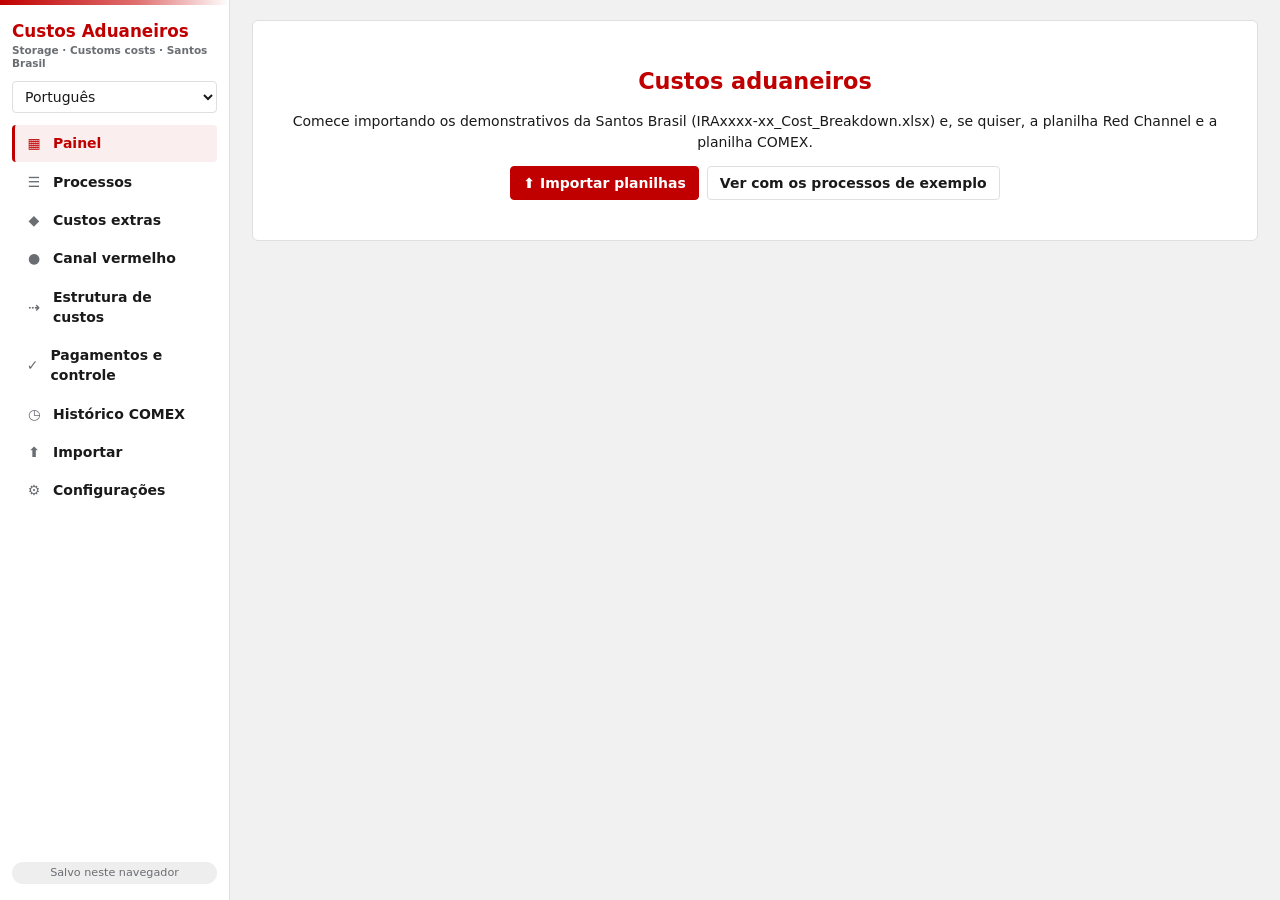
==== commit 4dd33051: "Confirmações dentro da página (funciona também na página publicada) Co-Authored-By: Claude Opus 5.5 " ====
--- a/custos-aduaneiros/index.html
+++ b/custos-aduaneiros/index.html
@@ -522,6 +522,8 @@
   ["Nomes de pessoas e de fornecedores não são guardados no sistema.", "Names of people and suppliers are not stored in the system.", "系统不保存个人及供应商名称。"],
   ["Laudo técnico (engenheiro)", "Technical report (engineer)", "技术鉴定报告（工程师）"],
   ["Outros", "Other", "其他"],
+  ["Confirmar", "Confirm", "确认"],
+  ["Na página publicada o download pode ser bloqueado: use o arquivo index.html para exportar.", "On the published page downloads may be blocked: use the index.html file to export.", "在发布的页面上下载可能被阻止：请使用 index.html 文件导出。"],
   ["Só processos com taxa de armazenagem lançada.", "Only processes with a storage fee recorded.", "仅统计已录入堆存费的单票。"],
   ["Importe a planilha COMEX para ver os pagamentos feitos pelo sistema e quantos aprovadores cada um teve.", "Import the COMEX sheet to see the payments made through the system and how many approvers each had.", "导入 COMEX 表查看系统付款及每笔的审批人数。"],
   ["Aprovação dos processos", "Process approvals", "单票审批"],
@@ -1644,6 +1646,17 @@
 function toast(msg) { const el = $("#toast"); el.textContent = msg; el.classList.remove("hidden"); clearTimeout(el._h); el._h = setTimeout(() => el.classList.add("hidden"), 2600); }
 function openModal(html) { $("#modal-body").innerHTML = html; $("#modal").classList.remove("hidden"); }
 function closeModal() { $("#modal").classList.add("hidden"); }
+/** Confirmação dentro da página (substitui confirm(), que não aparece na página publicada). */
+function ask(msg) {
+  return new Promise((res) => {
+    const box = document.createElement("div");
+    box.className = "modal"; box.style.zIndex = 40;
+    box.innerHTML = `<div class="modal-box" style="width:min(460px,100%)"><p>${esc(msg)}</p><div class="row"><button class="btn primary" data-a="1">${t("Confirmar")}</button><button class="btn" data-a="0">${t("Cancelar")}</button></div></div>`;
+    document.body.appendChild(box);
+    box.addEventListener("click", (e) => { const a = e.target.closest("[data-a]"); if (!a && e.target !== box) return; box.remove(); res(a?.dataset.a === "1"); });
+    box.querySelector("[data-a='1']").focus();
+  });
+}
 
 function chBadge(ch, src) { return ch ? `<span class="badge ch-${esc(ch)}" ${src === "comex" ? `title="${esc(t("Canal da planilha COMEX"))}"` : ""}>${esc(t(ch))}${src === "comex" ? " ·C" : ""}</span>` : `<span class="badge b-none">${t("sem canal")}</span>`; }
 function stageBadge(M, R) {
@@ -1990,7 +2003,7 @@
   $("#pay-form").addEventListener("submit", async (e) => {
     e.preventDefault();
     const fd = Object.fromEntries(new FormData(e.target));
-    if (fd.icg && fd.approval !== "aprovado" && !confirm(t("Atenção: lançamento no ICG sem aprovação dos diretores registrada. Salvar mesmo assim?"))) return;
+    if (fd.icg && fd.approval !== "aprovado" && !(await ask(t("Atenção: lançamento no ICG sem aprovação dos diretores registrada. Salvar mesmo assim?")))) return;
     Data.db.pay[id] = { ...fd, paid: fd.paid === "" ? null : +fd.paid, nfeOk: !!fd.nfeOk, updatedAt: new Date().toISOString() };
     Data.log(`Pagamento ${id}: ${fd.approval}`); await Data.save(); closeModal(); toast(t("Salvo")); route();
   });
@@ -2091,7 +2104,7 @@
     await Data.save(); closeModal(); toast(t("Salvo")); route();
   });
 }
-async function delRed(id) { if (!confirm(t("Excluir o registro de desembaraço de {id}?", { id }))) return; delete Data.db.red[id]; await Data.save(); closeModal(); route(); }
+async function delRed(id) { if (!(await ask(t("Excluir o registro de desembaraço de {id}?", { id })))) return; delete Data.db.red[id]; await Data.save(); closeModal(); route(); }
 
 /* ------------------------------------------------------------------ CUSTOS EXTRAS */
 function viewExtras(sel) {
@@ -2352,7 +2365,7 @@
 }
 async function delUpload(uid) {
   const u = Data.db.uploads.find((x) => x.id === uid);
-  if (!u || !confirm(t("Excluir o arquivo {f} e desfazer o que ele trouxe?", { f: u.name }))) return;
+  if (!u || !(await ask(t("Excluir o arquivo {f} e desfazer o que ele trouxe?", { f: u.name })))) return;
   await Data.deleteUpload(uid); await Data.save(); toast(t("Arquivo excluído")); route();
 }
 async function readFiles(files) {
@@ -2465,16 +2478,16 @@
 function delRule(i) { const r = readRules(); r.splice(i, 1); Data.db.rules = r; viewConfig(); }
 function moveRule(i, d) { const r = readRules(); const j = i + d; if (j < 0 || j >= r.length) return; [r[i], r[j]] = [r[j], r[i]]; Data.db.rules = r; viewConfig(); }
 async function saveRules() { Data.db.rules = readRules().filter((r) => r.match.trim()); Data.log("Regras de classificação alteradas"); await Data.save(); toast(t("Regras salvas: os custos foram recalculados")); viewConfig(); }
-async function resetRules() { if (!confirm(t("Restaurar as regras padrão?"))) return; Data.db.rules = DEFAULT_RULES.map((r) => ({ ...r })); await Data.save(); viewConfig(); }
+async function resetRules() { if (!(await ask(t("Restaurar as regras padrão?")))) return; Data.db.rules = DEFAULT_RULES.map((r) => ({ ...r })); await Data.save(); viewConfig(); }
 async function saveTariff() { const tf = Data.tariff().map((x) => ({ ...x })); $$("#tariff [data-t]").forEach((el) => { tf[+el.dataset.t].value = el.value === "" ? null : +el.value; }); Data.db.tariff = tf; Data.log("Tarifário alterado"); await Data.save(); toast(t("Salvo")); }
 async function saveParams() { Data.db.settings.freeDays = +$("#freeDays").value || 15; Data.db.settings.demurrageDays = +$("#demDays").value || 40; await Data.save(); toast(t("Salvo")); }
 async function pickFolder() { try { await Data.pickFolder(); renderShell(); toast(t("Pasta conectada")); route(); } catch (e) { if (e.name !== "AbortError") toast(e.message); } }
 async function reconnect() { if (await Data.reconnect()) { renderShell(); route(); } }
-function download(name, data, type) { const a = document.createElement("a"); a.href = URL.createObjectURL(new Blob([data], { type })); a.download = name; a.click(); setTimeout(() => URL.revokeObjectURL(a.href), 1000); }
+function download(name, data, type) { let framed = false; try { framed = window.top !== window.self; } catch { framed = true; } if (framed) toast(t("Na página publicada o download pode ser bloqueado: use o arquivo index.html para exportar.")); const a = document.createElement("a"); a.href = URL.createObjectURL(new Blob([data], { type })); a.download = name; a.click(); setTimeout(() => URL.revokeObjectURL(a.href), 1000); }
 function exportJson() { download(`custos-aduaneiros-backup-${today()}.json`, JSON.stringify(Data.db, null, 1), "application/json"); }
 async function importJson(file) {
   if (!file) return;
-  try { const db = JSON.parse(await file.text()); if (!db.processes) throw new Error("?"); if (!confirm(t("Substituir todos os dados atuais pelo backup?"))) return; Data.db = Object.assign(Data.empty(), db); await Data.save(); toast(t("Backup restaurado")); route(); }
+  try { const db = JSON.parse(await file.text()); if (!db.processes) throw new Error("?"); if (!(await ask(t("Substituir todos os dados atuais pelo backup?")))) return; Data.db = Object.assign(Data.empty(), db); await Data.save(); toast(t("Backup restaurado")); route(); }
   catch { toast(t("Arquivo inválido")); }
 }
 function exportCsv() {
@@ -2496,7 +2509,7 @@
   }
   Data.log("Carregados os exemplos"); await Data.save(); toast(t("Exemplos carregados")); location.hash = "#painel"; route();
 }
-async function clearAll() { if (!confirm(t("Apagar TODOS os processos, registros de canal, histórico e anotações?"))) return; const { rules, settings, tariff } = Data.db; Data.db = Object.assign(Data.empty(), { rules, settings, tariff }); await Data.save(); route(); }
+async function clearAll() { if (!(await ask(t("Apagar TODOS os processos, registros de canal, histórico e anotações?")))) return; const { rules, settings, tariff } = Data.db; Data.db = Object.assign(Data.empty(), { rules, settings, tariff }); await Data.save(); route(); }
 function emptyState() {
   view().innerHTML = `<div class="panel empty"><h1>${t("Custos aduaneiros")}</h1>
     <p>${t("Comece importando os demonstrativos da Santos Brasil (IRAxxxx-xx_Cost_Breakdown.xlsx) e, se quiser, a planilha Red Channel e a planilha COMEX.")}</p>
